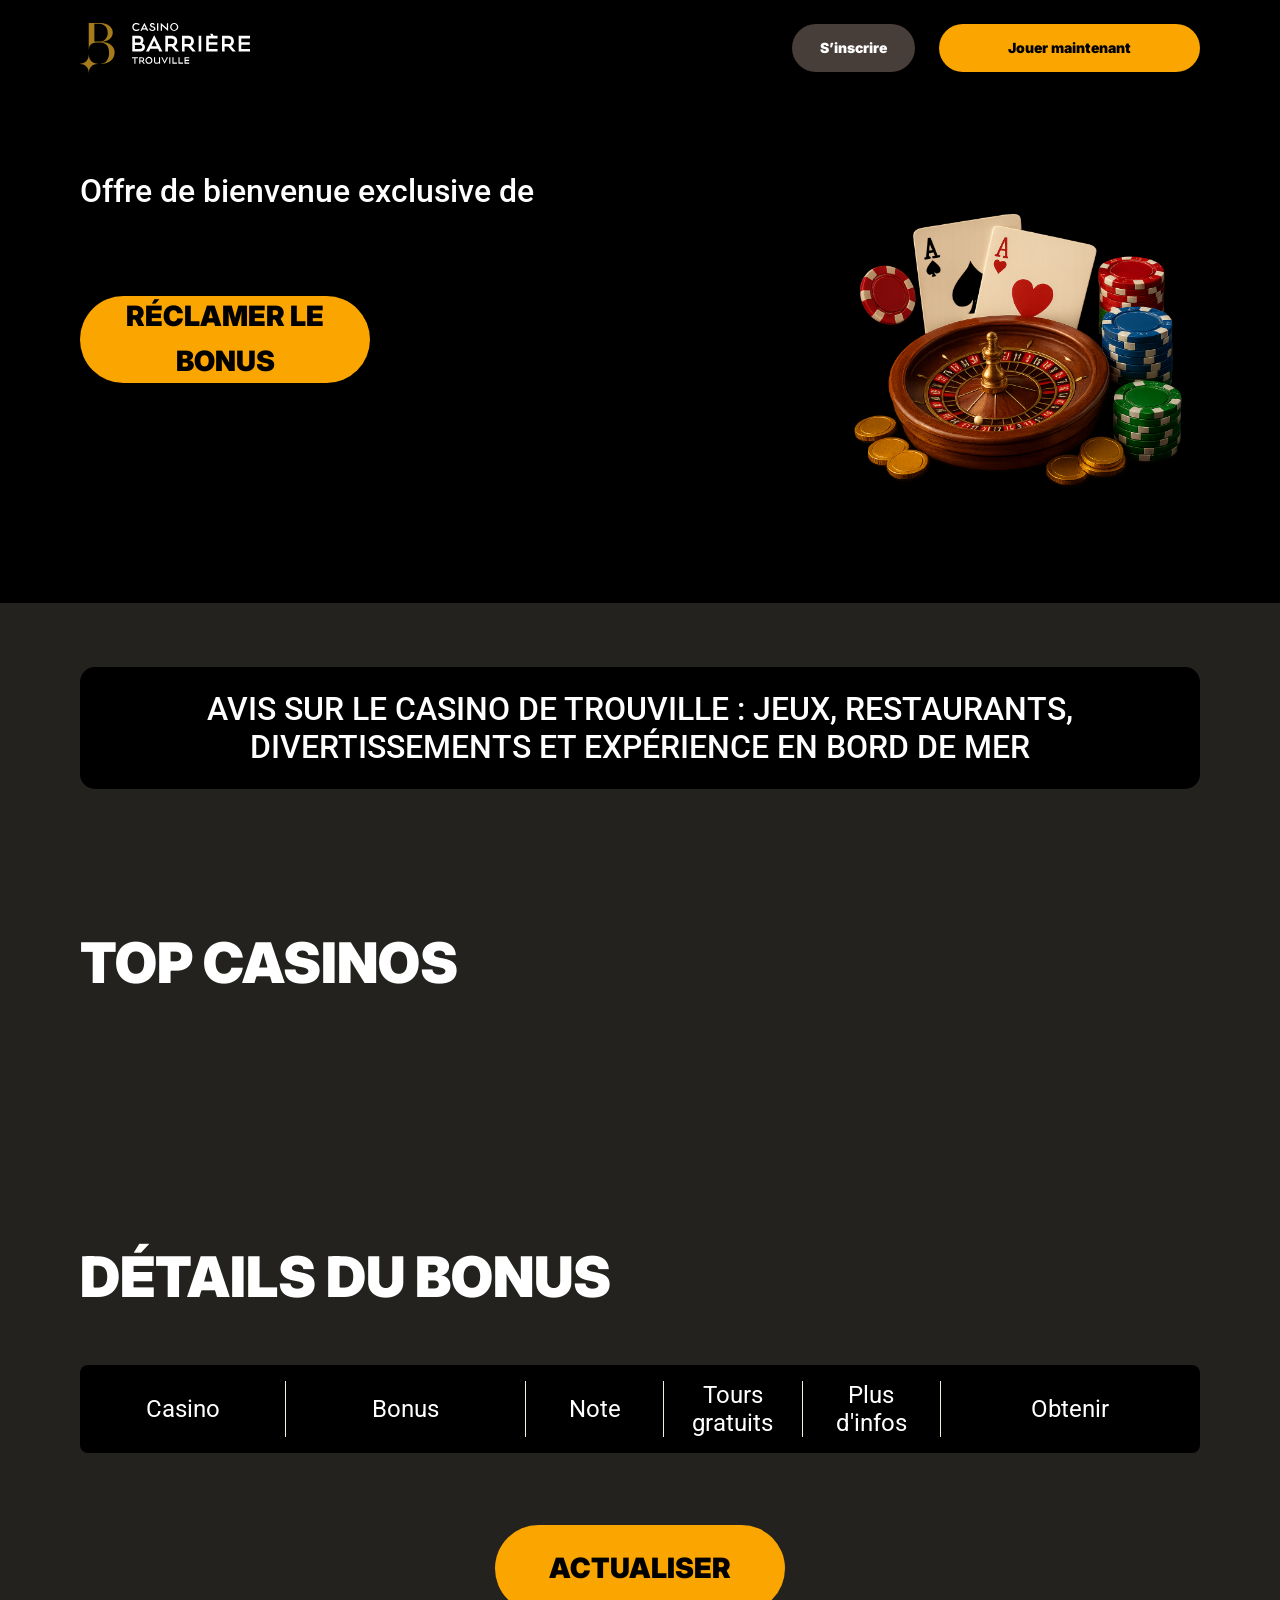
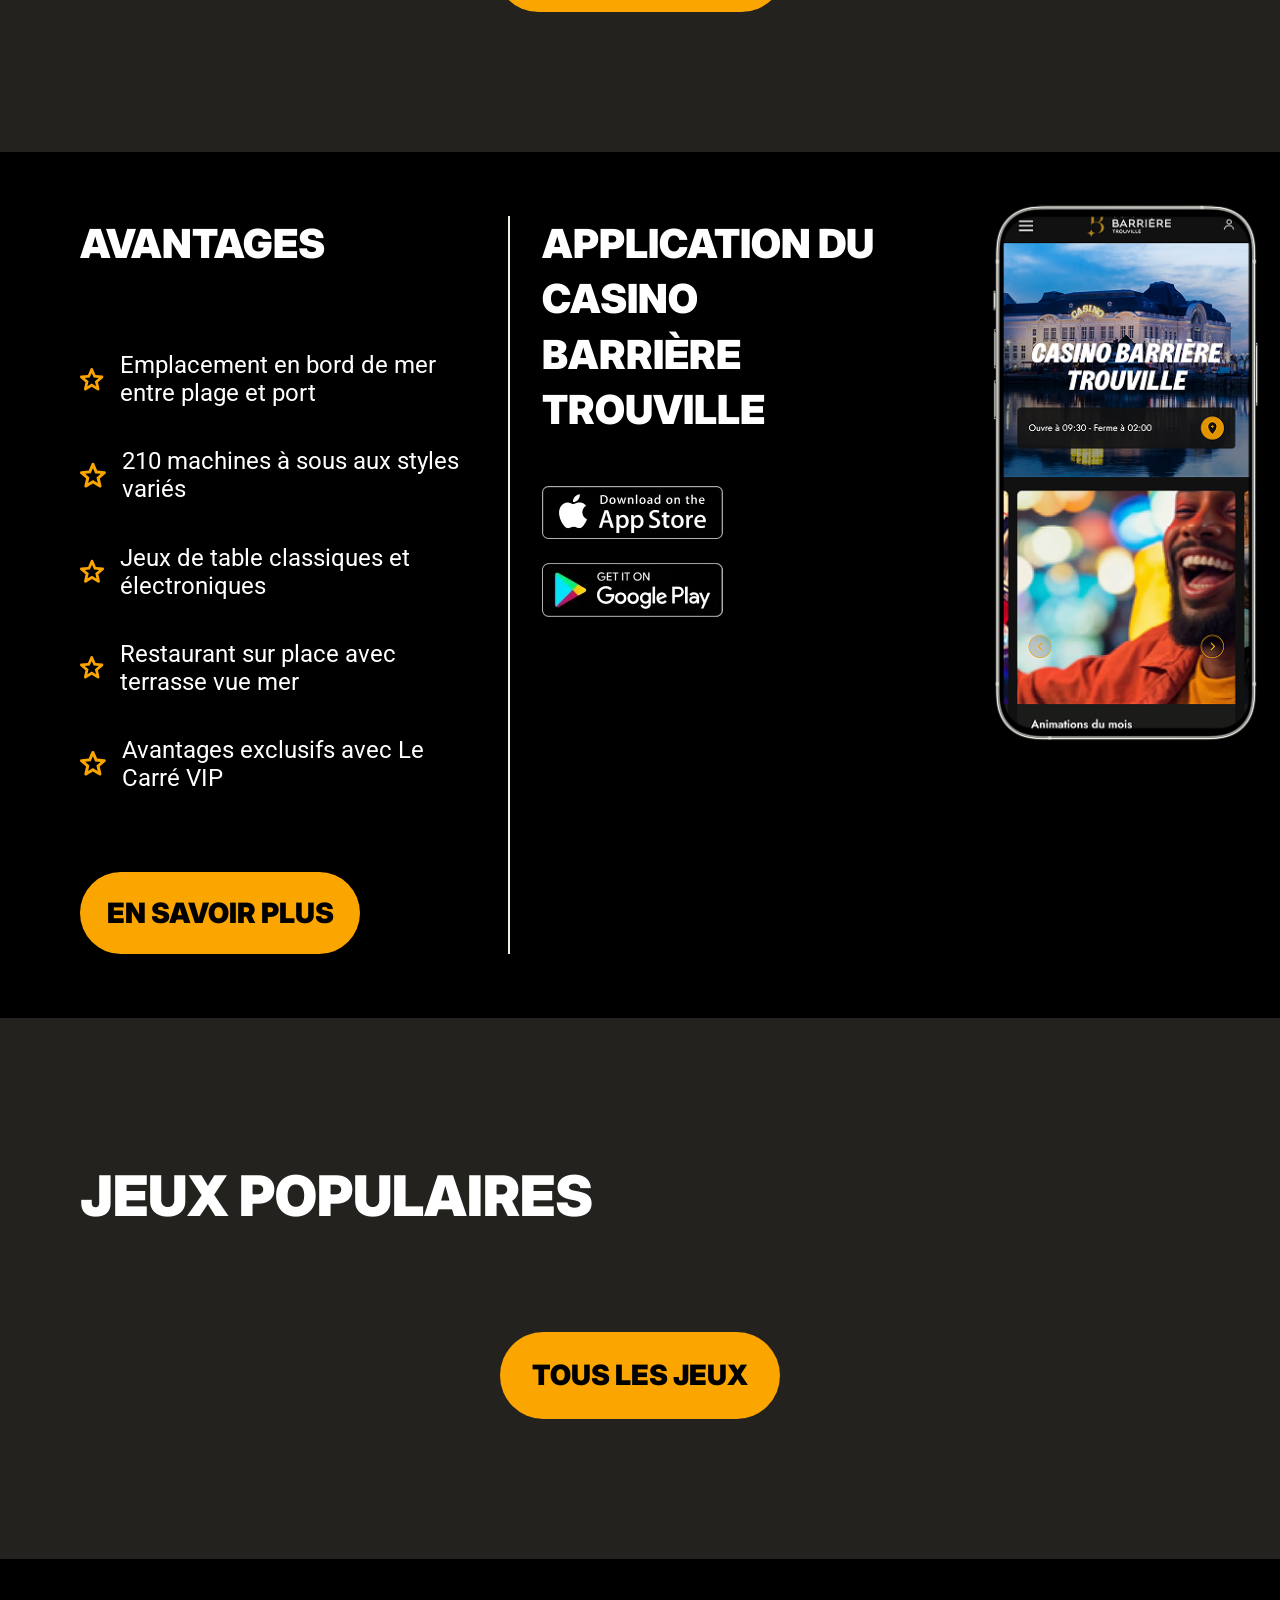
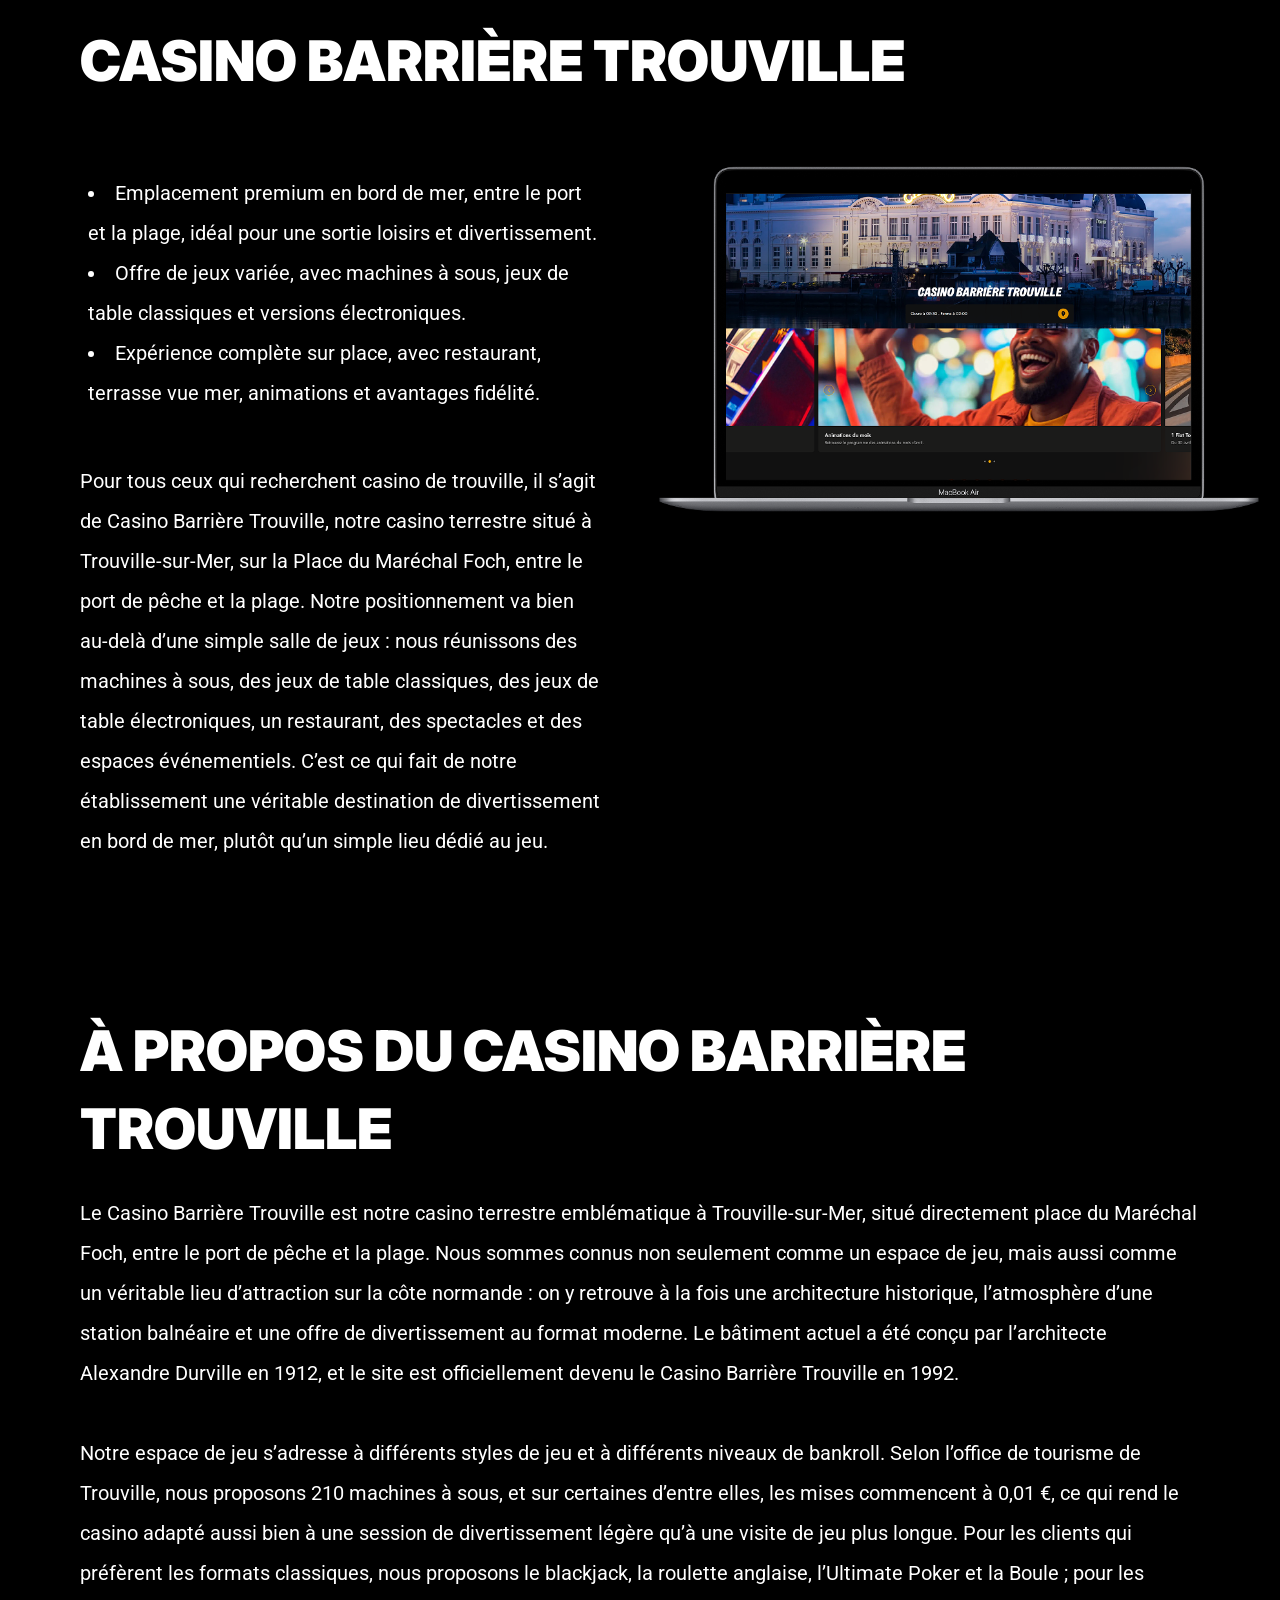
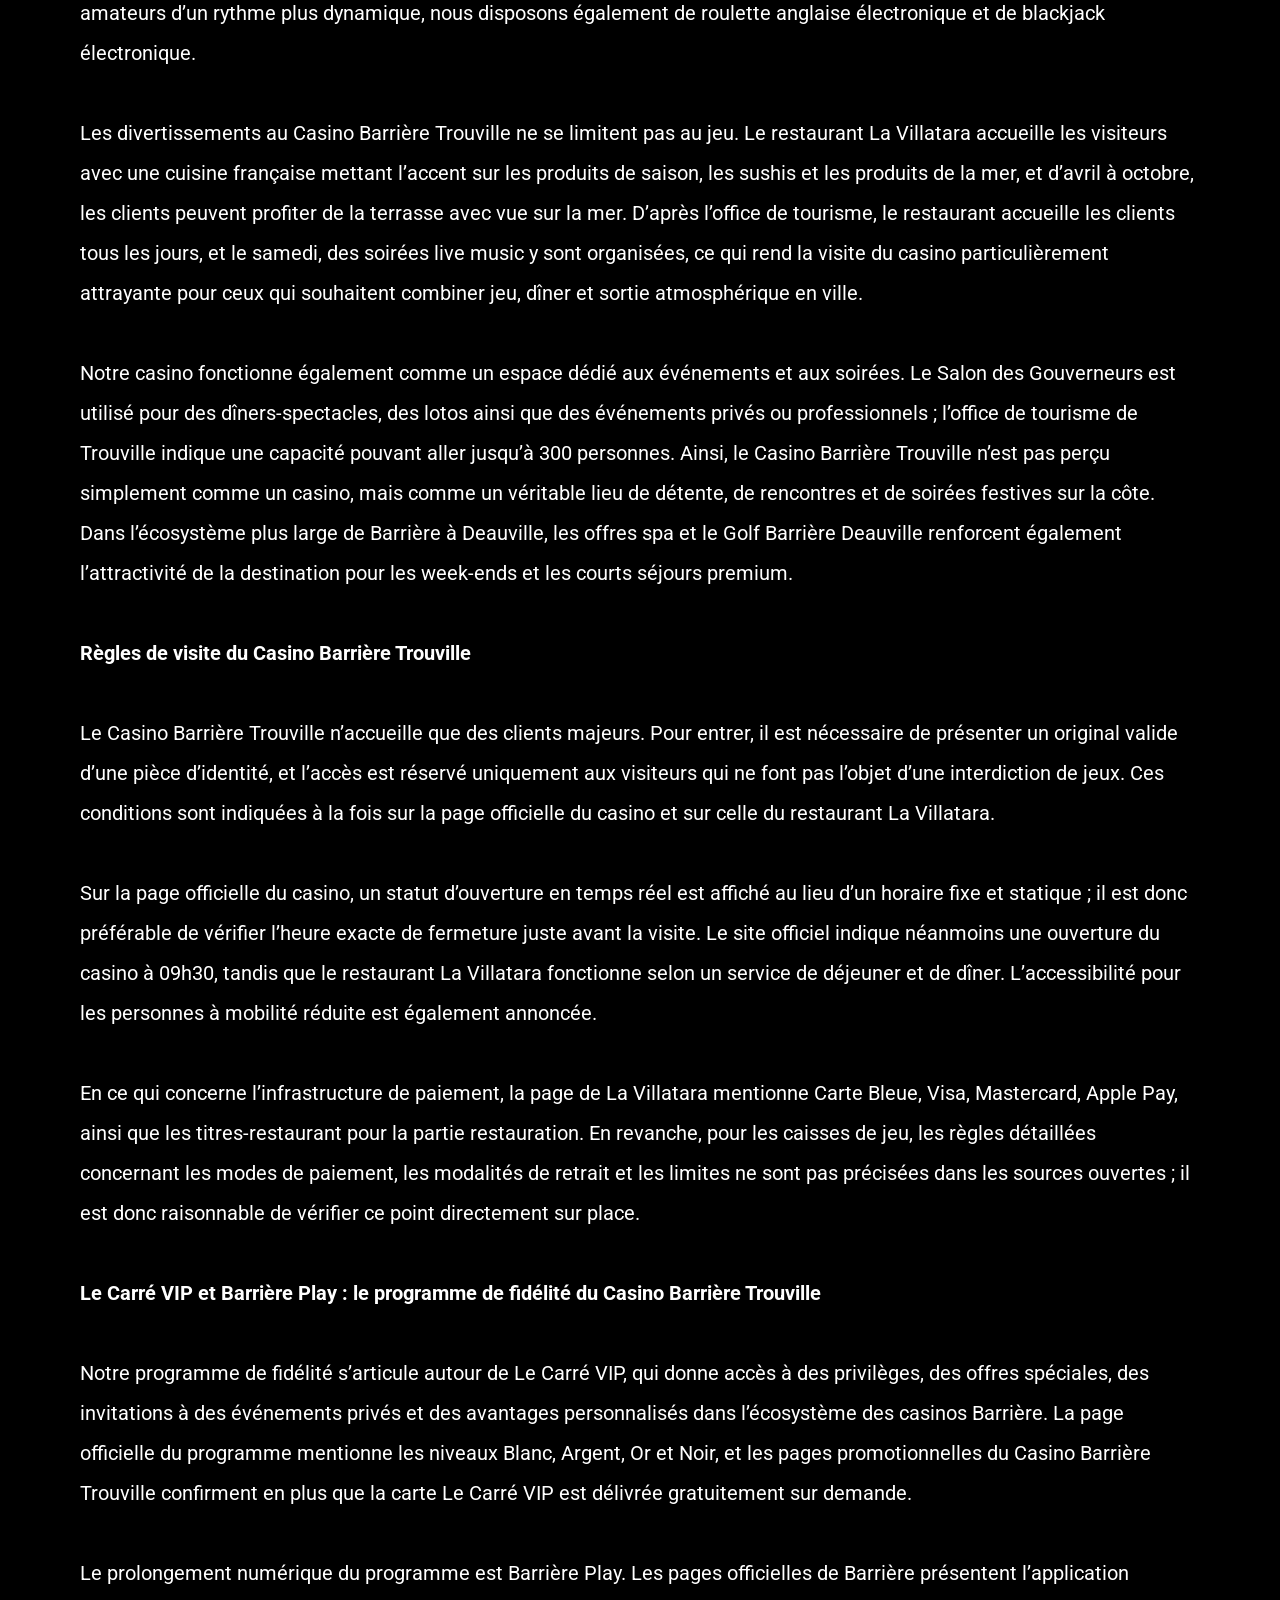
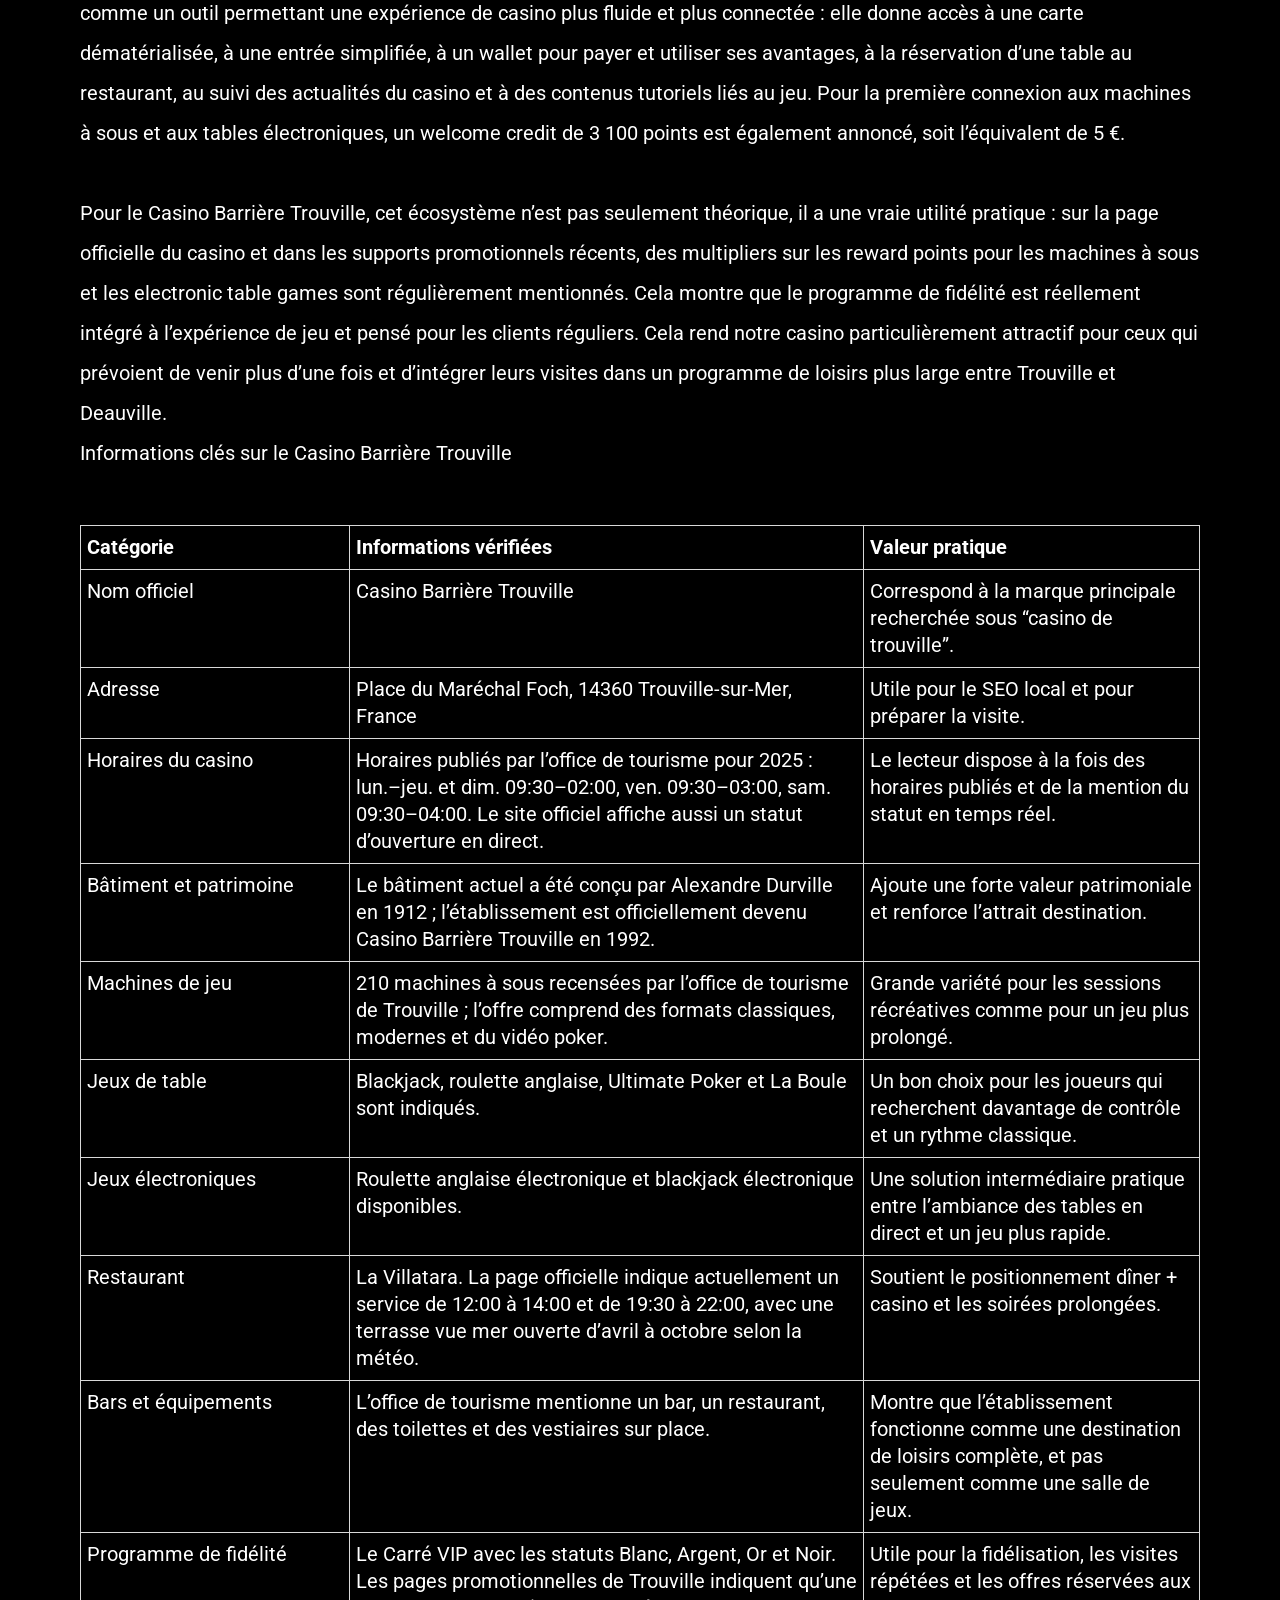
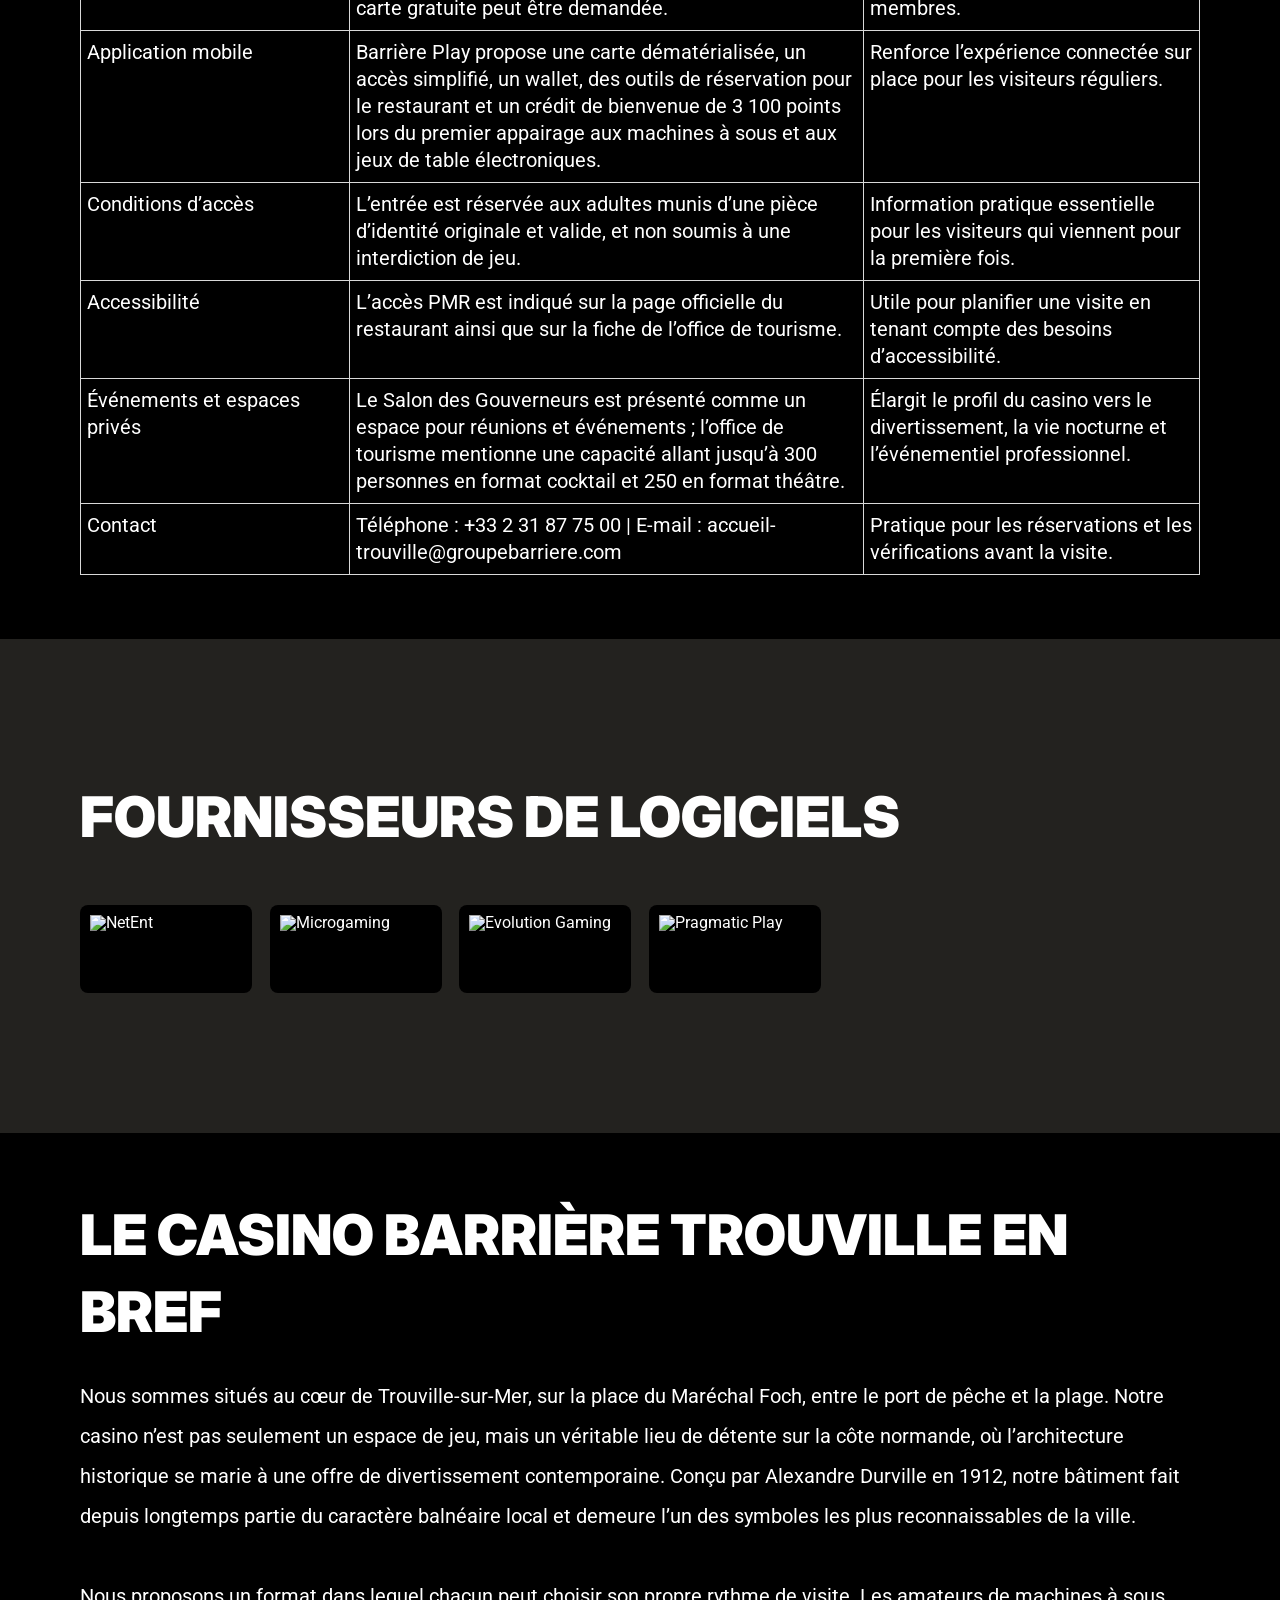
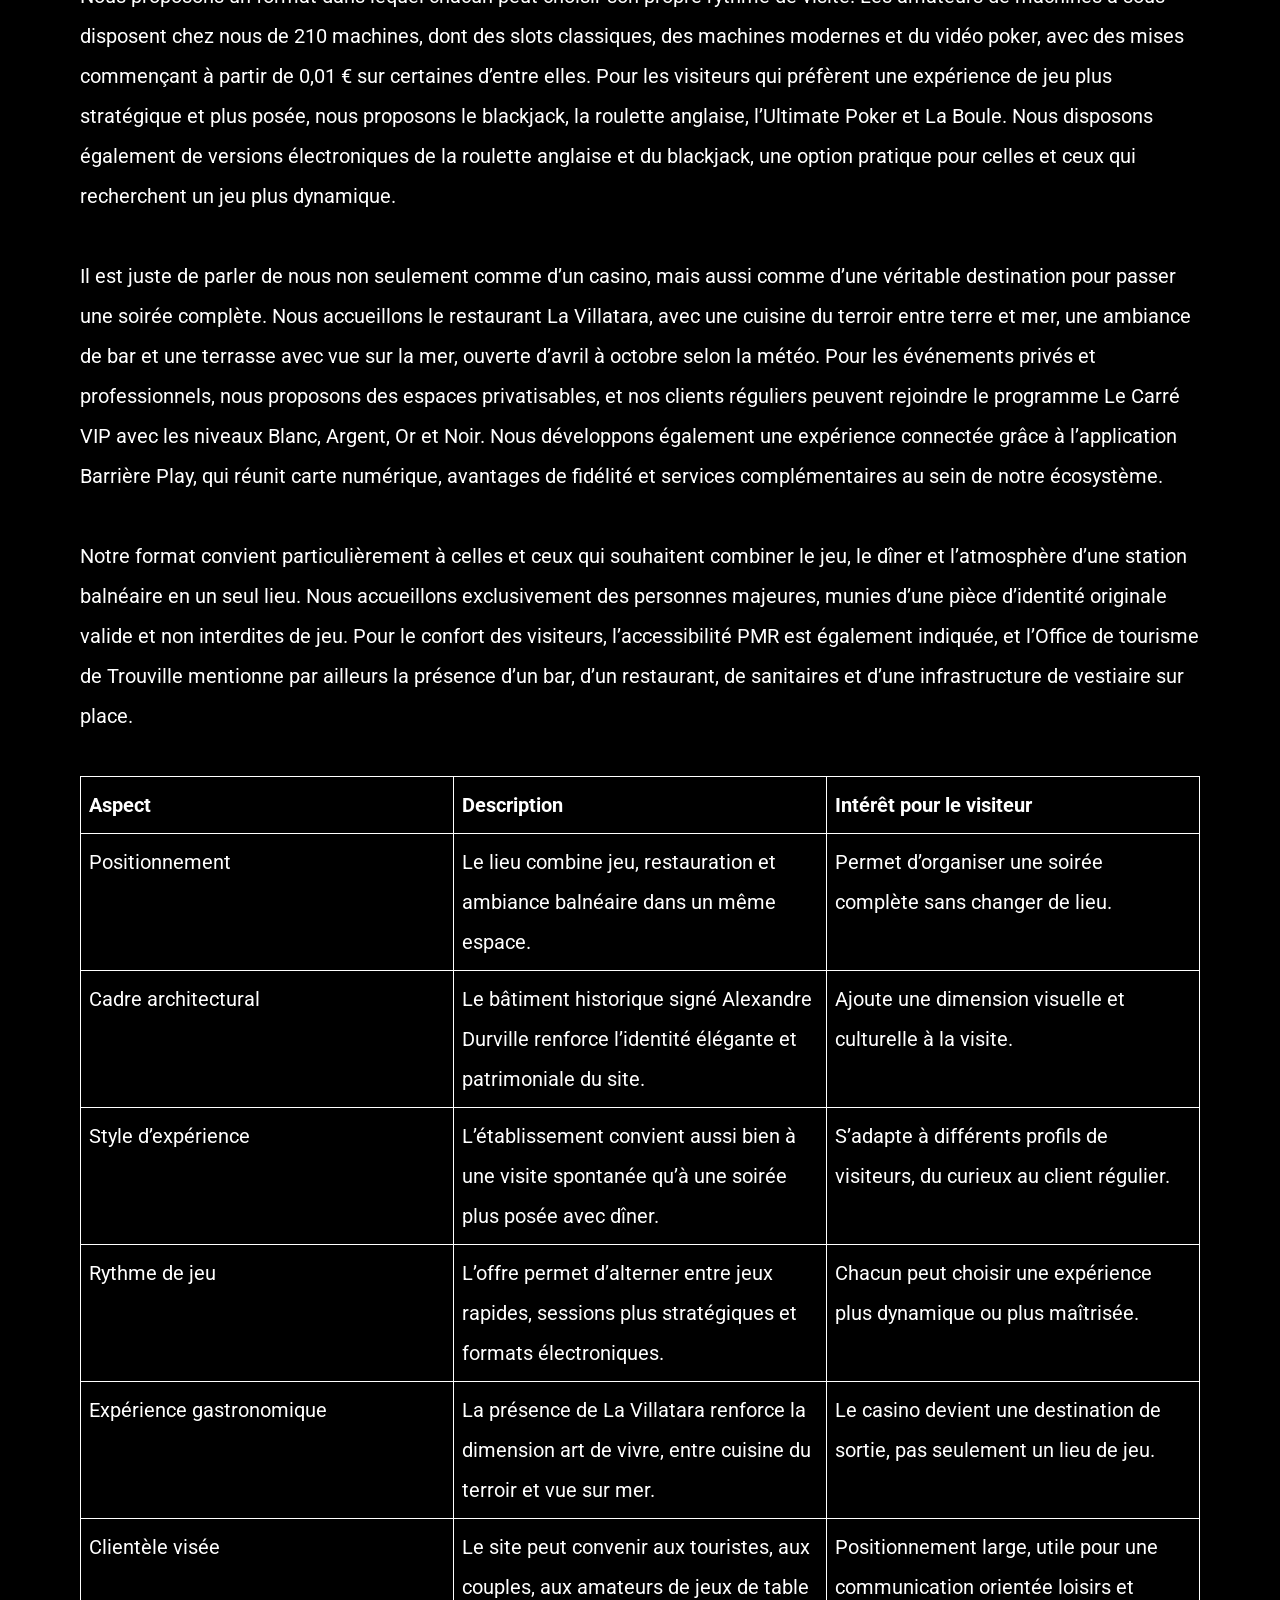
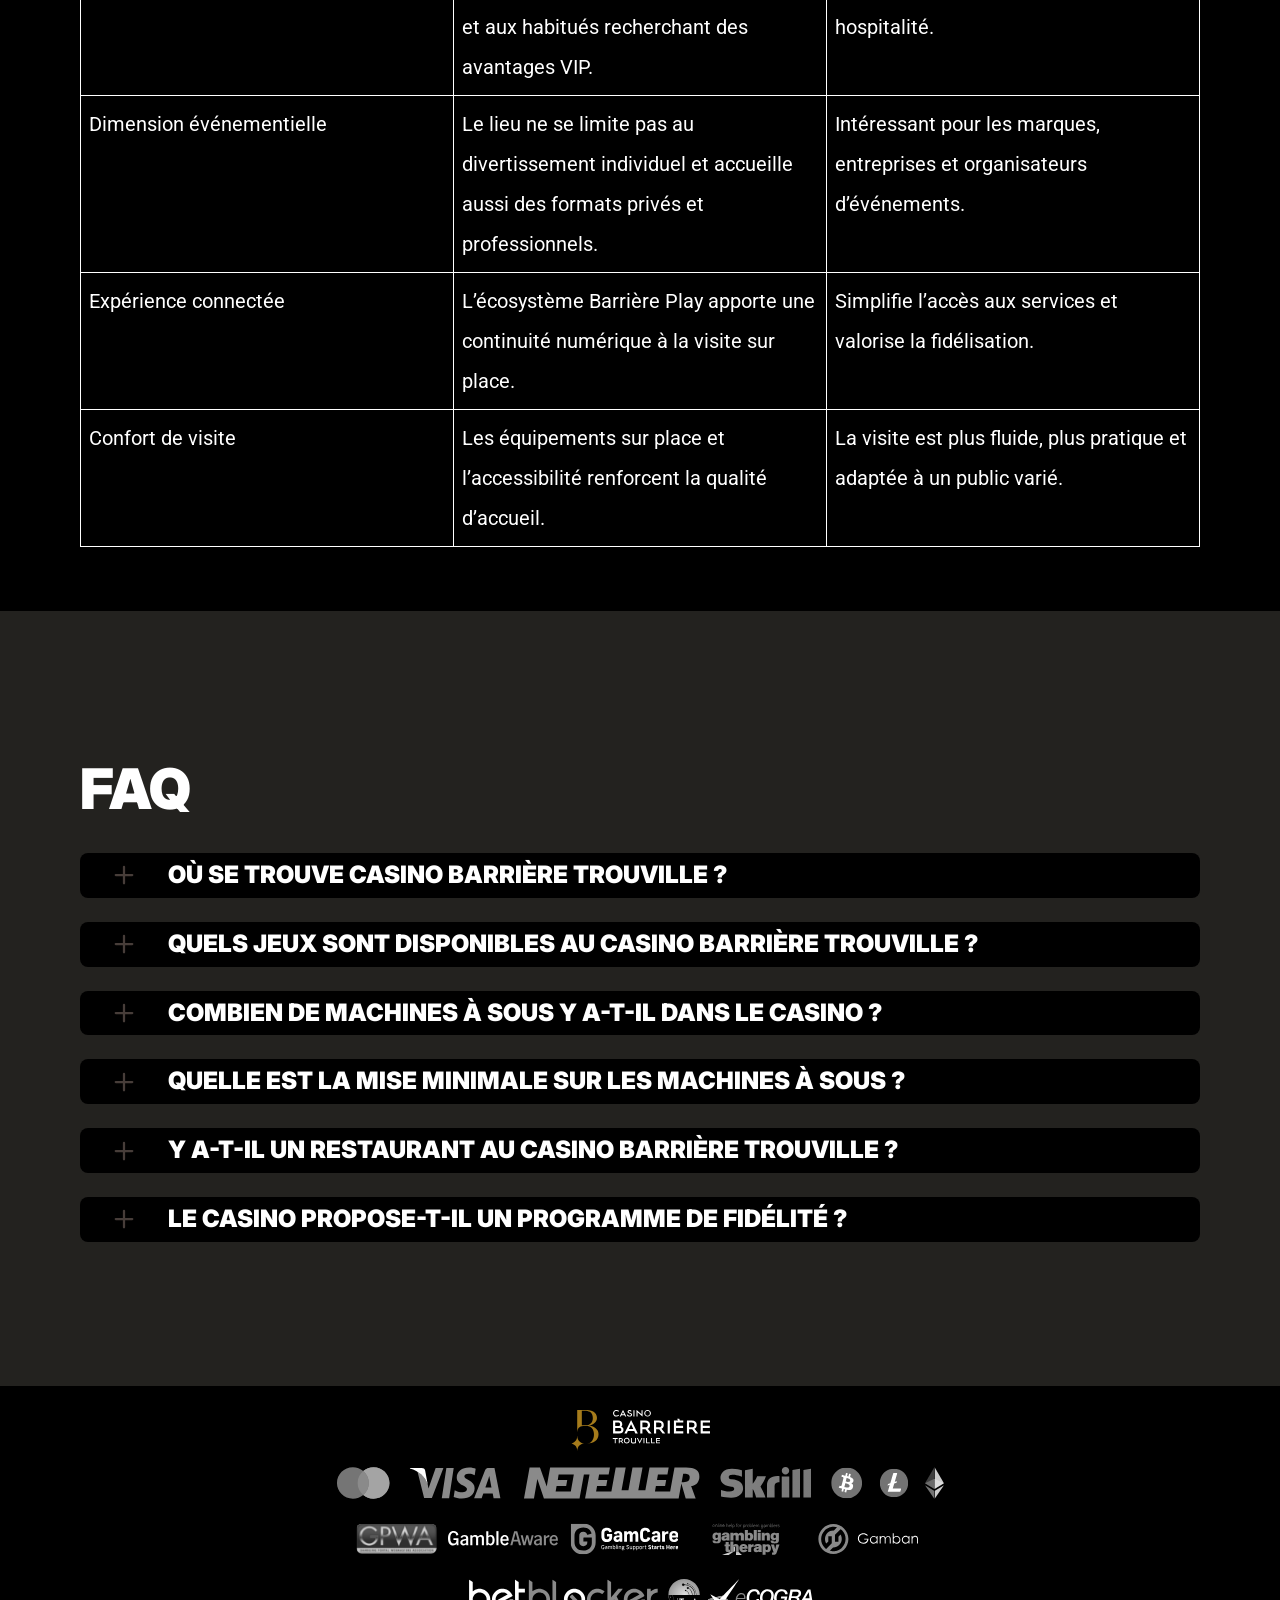
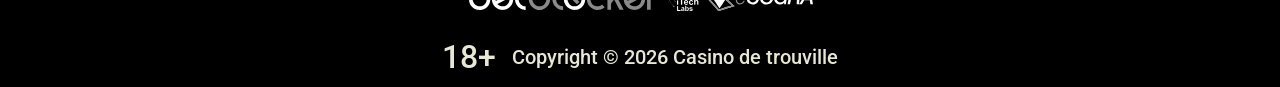
==== index.html @ f1dffeae "Site update" ====
<!DOCTYPE html>
<html lang="fr-FR">

<head>
    <meta charset="utf-8">

    <script src="./index.js"></script>

    <link rel="manifest" href="./manifest.json">

    <link rel="preconnect" href="https://fonts.googleapis.com" />
    <link rel="preconnect" href="https://fonts.gstatic.com" crossorigin />

    <!-- Google Fonts -->
    <link
            href="https://fonts.googleapis.com/css2?family=Inter:wght@300;400;500;600;700&display=swap"
            rel="stylesheet"
    />
    <!-- Google Fonts -->

    <!-- Google Fonts -->
    <link
            href="https://fonts.googleapis.com/css2?family=Roboto:wght@300;400;500;600;700&display=swap"
            rel="stylesheet"
    />

    <meta name="viewport" content="width=device-width, initial-scale=1, minimum-scale=1, maximum-scale=2">
    <link rel="preload" as="image" href="_assets/images/1776166028-logo1.svg" fetchpriority="high">
    <link rel="stylesheet" href="./normalize.css">
    <link rel="stylesheet" href="./index.css">
    <meta name="theme-color" content="">
    <title>Avis sur le Casino de Trouville : jeux, restauration, fidélité et informations pratiques pour les visiteurs</title>
    <meta name="description"
          content="Découvrez notre avis sur le Casino de Trouville avec des informations vérifiées sur les jeux, la restauration, le programme de fidélité, Barrière Play, les paiements et des conseils pratiques pour les visiteurs.">
    <link rel="canonical" href="https://casino-de-trouville.com">
    <meta property="og:title" content="Avis sur le Casino de Trouville : jeux, restauration, fidélité et informations pratiques pour les visiteurs">
    <meta property="og:description"
          content="Découvrez notre avis sur le Casino de Trouville avec des informations vérifiées sur les jeux, la restauration, le programme de fidélité, Barrière Play, les paiements et des conseils pratiques pour les visiteurs.">
    <meta property="og:url" content="https://casino-de-trouville.com">
    <meta property="og:site_name" content="Avis sur le Casino de Trouville : jeux, restauration, fidélité et informations pratiques pour les visiteurs">
    <meta property="og:locale" content="fr-FR">
    <meta property="og:image" content="_assets/images/1776166163-designer.webp">
    <meta property="og:image:width" content="1200">
    <meta property="og:image:height" content="630">
    <meta property="og:type" content="website">
    <meta name="twitter:card" content="summary_large_image">
    <meta name="twitter:site" content="casino-de-trouville.com">
    <meta name="twitter:title" content="Avis sur le Casino de Trouville : jeux, restauration, fidélité et informations pratiques pour les visiteurs">
    <meta name="twitter:description"
          content="Découvrez notre avis sur le Casino de Trouville avec des informations vérifiées sur les jeux, la restauration, le programme de fidélité, Barrière Play, les paiements et des conseils pratiques pour les visiteurs.">
    <meta name="twitter:image" content="_assets/images/1776166163-designer.webp">
    <meta name="twitter:image:width" content="1200">
    <meta name="twitter:image:height" content="630">
    <link rel="icon" href="_assets/images/1776166161-favicon.svg" type="image/x-icon" sizes="16x16">
    <meta name="language" content="fr-FR">

    <link rel="apple-touch-icon" href="_assets/images/1776165873-favicon.svg" sizes="96x96">
    <link rel="icon" href="_assets/images/1776165873-favicon.svg" type="image/webp" sizes="192x192">

    <link rel="preload" href="_assets/images/1776166358-main.svg" as="image" fetchpriority="high">

    <link rel="alternate" hreflang="x-default" href="https://casino-de-trouville.com" />
    <link rel="alternate" hreflang="fr" href="https://casino-de-trouville.com" />
</head>

<body>
<svg
        style="display: none"
        xmlns="http://www.w3.org/2000/svg"
        width="1em"
        height="1em"
        viewBox="0 0 256 256"
>
    <symbol id="minus-icon" viewBox="0 0 256 256">
        <path
                fill="#473d39"
                d="M228 128a12 12 0 0 1-12 12H40a12 12 0 0 1 0-24h176a12 12 0 0 1 12 12"
        />
    </symbol>
</svg>

<svg
        style="display: none"
        xmlns="http://www.w3.org/2000/svg"
        width="1em"
        height="1em"
        viewBox="0 0 32 32"
>
    <symbol id="globe-icon" viewBox="0 0 32 32">
        <path
                fill="#FAA500"
                d="M32.032 16c0-8.501-6.677-15.472-15.072-15.969-0.173-0.019-0.346-0.032-0.523-0.032-0.052 0-0.104 0.005-0.156 0.007-0.093-0.002-0.186-0.007-0.281-0.007-8.84 0-16.032 7.178-16.032 16.001s7.192 16.001 16.032 16.001c0.094 0 0.188-0.006 0.281-0.008 0.052 0.002 0.104 0.008 0.156 0.008 0.176 0 0.349-0.012 0.523-0.032 8.395-0.497 15.072-7.468 15.072-15.969zM29.049 21.151c-0.551-0.16-1.935-0.507-4.377-0.794 0.202-1.381 0.313-2.84 0.313-4.357 0-1.196-0.069-2.354-0.197-3.469 3.094-0.37 4.45-0.835 4.54-0.867l-0.372-1.050c0.695 1.659 1.080 3.478 1.080 5.386 0 1.818-0.352 3.555-0.987 5.151zM8.921 16c0-1.119 0.074-2.212 0.21-3.263 1.621 0.127 3.561 0.222 5.839 0.243v6.939c-2.219 0.021-4.114 0.111-5.709 0.234-0.22-1.319-0.34-2.715-0.34-4.154zM16.967 2.132c2.452 0.711 4.552 4.115 5.492 8.628-1.512 0.12-3.332 0.209-5.492 0.229v-8.857zM14.971 2.156v8.832c-2.136-0.021-3.965-0.109-5.502-0.226 0.96-4.457 3.076-7.836 5.502-8.606zM14.971 21.913l0 7.929c-2.263-0.718-4.256-3.705-5.293-7.719 1.492-0.11 3.253-0.189 5.292-0.21zM16.967 29.868l-0-7.955c2.061 0.020 3.814 0.102 5.288 0.217-1.019 4.067-3 7.076-5.288 7.738zM16.967 19.92l0-6.939c2.291-0.021 4.218-0.118 5.818-0.25 0.131 1.053 0.203 2.147 0.203 3.268 0 1.442-0.116 2.84-0.329 4.16-1.575-0.128-3.462-0.219-5.692-0.24zM28.588 9.81c-0.302 0.094-1.564 0.453-4.094 0.751-0.564-2.998-1.584-5.561-2.91-7.412 3.048 1.325 5.535 3.697 7.005 6.661zM11.213 2.831c-1.632 1.873-2.963 4.568-3.691 7.754-2.265-0.245-3.623-0.534-4.166-0.665 1.585-3.27 4.407-5.836 7.856-7.088zM2.614 11.787c0.385 0.104 1.841 0.467 4.549 0.766-0.155 1.107-0.24 2.26-0.24 3.447 0 1.509 0.136 2.96 0.383 4.334-2.325 0.251-3.755 0.552-4.396 0.706-0.607-1.566-0.944-3.264-0.944-5.041 0-1.467 0.228-2.883 0.649-4.213zM3.784 22.886c0.727-0.154 2.029-0.39 3.956-0.591 0.759 2.803 1.993 5.175 3.473 6.874-3.16-1.148-5.79-3.398-7.429-6.282v0zM21.583 28.849c1.195-1.665 2.14-3.907 2.728-6.525 1.982 0.227 3.226 0.494 3.853 0.652-1.5 2.596-3.808 4.669-6.581 5.873z">
        </path>
    </symbol>
</svg>

<svg width="32" height="31" viewBox="0 0 32 31" fill="none" xmlns="http://www.w3.org/2000/svg">
    <symbol id="star-icon" viewBox="0 0 32 31">
        <path d="M10.0431 24.5932L15.8898 21.0667L21.7365 24.6396L20.2052 17.9577L25.3559 13.5031L18.5811 12.8999L15.8898 6.58913L13.1985 12.8535L6.42371 13.4567L11.5744 17.9577L10.0431 24.5932ZM15.8898 25.4285L8.187 30.0687C7.84672 30.2853 7.49096 30.3781 7.11975 30.3471C6.74853 30.3162 6.42371 30.1925 6.1453 29.9759C5.86688 29.7594 5.65034 29.489 5.49566 29.1648C5.34099 28.8406 5.31005 28.4768 5.40286 28.0734L7.44456 19.3034L0.623417 13.4103C0.314068 13.1319 0.121034 12.8145 0.0443157 12.4581C-0.0324028 12.1017 -0.00951111 11.754 0.112991 11.415C0.235493 11.0759 0.421103 10.7975 0.669819 10.5797C0.918536 10.362 1.25882 10.2227 1.69067 10.1621L10.6927 9.37327L14.1729 1.11366C14.3276 0.742438 14.5676 0.464023 14.8931 0.278414C15.2185 0.0928044 15.5507 0 15.8898 0C16.2288 0 16.5611 0.0928044 16.8865 0.278414C17.2119 0.464023 17.452 0.742438 17.6067 1.11366L21.0869 9.37327L30.0889 10.1621C30.522 10.224 30.8623 10.3632 31.1098 10.5797C31.3572 10.7963 31.5428 11.0747 31.6666 11.415C31.7903 11.7553 31.8138 12.1036 31.7371 12.46C31.6604 12.8163 31.4667 13.1331 31.1562 13.4103L24.335 19.3034L26.3767 28.0734C26.4695 28.4756 26.4386 28.8394 26.2839 29.1648C26.1292 29.4902 25.9127 29.7606 25.6343 29.9759C25.3559 30.1912 25.0311 30.315 24.6598 30.3471C24.2886 30.3793 23.9329 30.2865 23.5926 30.0687L15.8898 25.4285Z" fill="#FAA500"/>
    </symbol>
</svg>

<svg
        xmlns="http://www.w3.org/2000/svg"
        width="1em"
        height="1em"
        viewBox="0 0 256 256"
>
    <symbol id="plus-icon" viewBox="0 0 256 256">
        <path
                fill="#473d39"
                d="M228 128a12 12 0 0 1-12 12h-76v76a12 12 0 0 1-24 0v-76H40a12 12 0 0 1 0-24h76V40a12 12 0 0 1 24 0v76h76a12 12 0 0 1 12 12"
        />
    </symbol>
</svg>

<svg
        width="33"
        height="32"
        viewBox="0 0 33 32"
        fill="none"
        xmlns="http://www.w3.org/2000/svg"
>
    <symbol id="play-icon" viewBox="0 0 33 32">
        <path
                d="M16.8334 0.0786133C7.9606 0.0786133 0.767578 7.20678 0.767578 15.9998C0.767578 24.7929 7.9606 31.921 16.8334 31.921C25.7061 31.921 32.8992 24.7929 32.8992 15.9998C32.8992 7.20678 25.7061 0.0786133 16.8334 0.0786133ZM22.3861 16.8438L14.3532 21.8192C14.1907 21.9197 14.0059 21.9703 13.821 21.9703C13.6536 21.9703 13.4859 21.929 13.3342 21.8454C13.015 21.67 12.8169 21.3372 12.8169 20.9752V11.0244C12.8169 10.6625 13.015 10.3296 13.3342 10.1543C13.6533 9.97788 14.0436 9.98857 14.3532 10.1805L22.3861 15.1559C22.6796 15.3381 22.858 15.6568 22.858 15.9998C22.858 16.3428 22.6796 16.6616 22.3861 16.8438Z"
                fill="#FAA500"
        />
    </symbol>
</svg>

<svg
        width="20"
        height="20"
        viewBox="0 0 20 20"
        fill="none"
        xmlns="http://www.w3.org/2000/svg"
>
    <symbol id="information-outline" viewBox="0 0 20 20">
        <path
                d="M9 7H11V5H9V7ZM10 18C5.59 18 2 14.41 2 10C2 5.59 5.59 2 10 2C14.41 2 18 5.59 18 10C18 14.41 14.41 18 10 18ZM10 0C8.68678 0 7.38642 0.258658 6.17317 0.761205C4.95991 1.26375 3.85752 2.00035 2.92893 2.92893C1.05357 4.8043 0 7.34784 0 10C0 12.6522 1.05357 15.1957 2.92893 17.0711C3.85752 17.9997 4.95991 18.7362 6.17317 19.2388C7.38642 19.7413 8.68678 20 10 20C12.6522 20 15.1957 18.9464 17.0711 17.0711C18.9464 15.1957 20 12.6522 20 10C20 8.68678 19.7413 7.38642 19.2388 6.17317C18.7362 4.95991 17.9997 3.85752 17.0711 2.92893C16.1425 2.00035 15.0401 1.26375 13.8268 0.761205C12.6136 0.258658 11.3132 0 10 0ZM9 15H11V9H9V15Z"
                fill="#ffffff"
        />
    </symbol>
</svg>

<div class="wrapper">
    <header class="header" id="top">
        <div class="headerBlock">
            <div class="headerLogoContainer"><a href="https://casino-de-trouville.com" aria-label="Main page"><img class="header__logo logo"
                                                                                                     src="_assets/images/1776166028-logo1.svg" alt="Casino de trouville" /></a></div>
            <ul class="nav__list">
                <li class="nav__item"><a class="nav__link" target="_blank" href="casino.html?id=example-offer-id"
                                         aria-label="S’inscrire" id="navSignUp"> S’inscrire </a></li>
                <li class="nav__item nav__itemLarge"><a class="nav__link nav__linkLarge" target="_blank"
                                                        href="casino.html?id=example-offer-id" aria-label="Jouer maintenant" id="navPlayNow"> Jouer maintenant </a>
                </li>
            </ul>
        </div>
    </header>
    <main class="main">
        <section class="heroContainer">
            <div class="hero">
                <div class="heroBlock block">
                    <div class="heroGroup">
                        <div class="heroTextGroup">
                            <p class="heroText heroTextDesktop">Offre de bienvenue exclusive de</p>
                            <p class="heroText heroTextMobile">Offre de bienvenue exclusive de</p>
                            <p class="heroText heroTextBonus" id="bonusText"></p>
                        </div><a target="_blank" class="heroLink" id="bonusLink" href="/" aria-label="Lancer la partie"><span
                            class="heroButton btn btn--large">Réclamer le bonus</span></a>
                    </div>
                </div>
            </div>
            <div class="heroUnder">
                <h1 class="heroText heroMainTitle">Avis sur le Casino de Trouville : jeux, restaurants, divertissements et expérience en bord de mer</h1>
            </div>
        </section>
        <div class="bonusesCircleContainer">
            <section class="topCasino">
                <div class="container">
                    <div class="topCasinoBlock block">
                        <h2 class="topCasinoTitle title"><span>Top casinos <span id="countryName"></span></span>
                        </h2>
                        <div class="topCasinoGroup" id="casinoCardContainer">
                            <!-- Casino cards will be dynamically inserted here --></div><button
                            class="topCasinoButton btn btn--large" id="showMoreButton"> Tous les casinos </button>
                    </div>
                </div>
            </section>
            <section class="bonusDetails" id="bonuses">
                <div class="container">
                    <div class="bonusDetailsBlock block">
                        <h2 class="bonusDetailsTitle title"><span>Détails du bonus</span></h2>
                        <div class="bonusDetailsGroup">
                            <div class="bonusTable">
                                <div class="bogradientContainer">
                                    <div class="bonusTableRow bonusTableHeader">
                                        <div class="bonusTableHead">
                                            <p class="bonusHeaderText bonusHeaderCasino">Casino</p>
                                        </div>
                                        <div class="bonusTableHead">
                                            <p class="bonusHeaderText bonusDetailsWelcome">Bonus</p>
                                        </div>
                                        <div class="bonusTableHead">
                                            <p class="bonusHeaderText">Note</p>
                                        </div>
                                        <div class="bonusTableHead">
                                            <p class="bonusHeaderText bonusHeaderTextSpins">Tours gratuits</p>
                                        </div>
                                        <div class="bonusTableHead">
                                            <p class="bonusHeaderText">Plus d'infos</p>
                                        </div>
                                        <div class="bonusTableHead">
                                            <p class="bonusHeaderText bonusClaimBonus">Obtenir</p>
                                        </div>
                                    </div>
                                </div><!-- Bonus rows will be dynamically inserted here -->
                                <div id="bonusTableRows"></div>
                            </div>
                        </div><button class="bonusDetailsButton btn btn--large" id="refreshButton"> Actualiser
                    </button>
                    </div>
                </div>
            </section>
        </div>
        <div class="advantagesCircleContainer">
            <section class="advantages">
                <div class="container">
                    <div class="advantagesBlock block">
                        <div class="advantagesDescription">
                            <h2 class="advantagesTitle title">Avantages</h2>
                            <ul class="advantagesList">
                                <li class="providersGroup"></li>
                                <li class="advantagesItem">
                                    <svg class="advantagesStar" width="30" height="29">
                                        <use href="#star-icon"></use>
                                    </svg>
                                    <p class="advantagesText">Emplacement en bord de mer entre plage et port</p>
                                </li>
                                <li class="advantagesItem">
                                    <svg class="advantagesStar" width="30" height="29">
                                        <use href="#star-icon"></use>
                                    </svg>
                                    <p class="advantagesText">210 machines à sous aux styles variés</p>
                                </li>
                                <li class="advantagesItem">
                                    <svg class="advantagesStar" width="30" height="29">
                                        <use href="#star-icon"></use>
                                    </svg>
                                    <p class="advantagesText">Jeux de table classiques et électroniques</p>
                                </li>
                                <li class="advantagesItem">
                                    <svg class="advantagesStar" width="30" height="29">
                                        <use href="#star-icon"></use>
                                    </svg>
                                    <p class="advantagesText">Restaurant sur place avec terrasse vue mer</p>
                                </li>
                                <li class="advantagesItem">
                                    <svg class="advantagesStar" width="30" height="29">
                                        <use href="#star-icon"></use>
                                    </svg>
                                    <p class="advantagesText">Avantages exclusifs avec Le Carré VIP</p>
                                </li>
                                <li class="providersGroup"></li>
                            </ul><a class="advantagesLink" id="advantagesLink" target="_blank" href="/" aria-label="En savoir plus"><span
                                class="advantagesButton btn btn--large">En savoir plus</span></a>
                        </div>
                        <div class="advantagesMobile">
                            <h2 class="advantagesTitle title advantagesAppTitle">Application du Casino Barrière Trouville</h2><img
                                class="advantagesMobilePhone" src="_assets/images/1776167068-mobile-3.svg" title="Casino de trouville Mobile"
                                alt="Casino Barrière Trouville" />
                            <div class="advantagesStoreGroup"><a href="/" id="appStoreLink" aria-label="Play game"
                                                                 target="_blank"><img class="advantagesStore" width="181" height="53"
                                                                                      src="./assets/images/advantages/app-store.webp" alt="iOs App " title="Casino Barrière Trouville"/></a><a
                                    href="/" id="googlePlayLink" aria-label="Play game" target="_blank"><img
                                    class="advantagesStore" width="181" height="54"
                                    src="./assets/images/advantages/google-play.webp" alt="android App Casino Barrière Trouville" title="Casino Barrière Trouville" /></a>
                            </div>
                        </div>
                    </div>
                </div>
            </section>
            <section class="games" id="games">
                <div class="container">
                    <div class="gamesBlock block">
                        <h2 class="gamesTitle title"><span>Jeux populaires</span></h2>
                        <div class="gamesGroup" id="gamesContainer"><!-- Games will be dynamically inserted here -->
                        </div><a target="_blank" class="gamesLink" id="allGamesLink" href="/" aria-label="Tous les jeux"><span
                            class="gamesButton btn btn--large">Tous les jeux</span></a>
                    </div>
                </div>
            </section>
        </div>
        <div class="historyCircleContainer">
            <section class="history">
                <div class="container">
                    <div class="historyBlock block">
                        <h2 class="historyTitle title">Casino Barrière Trouville</h2>
                        <div class="historyGroup">
                            <div class="historyColumn">
                                <div class="historyText">
                                    <p class="historyDescription"></p>
                                    <ul class="historyList">
                                        <li class="historyItem">Emplacement premium en bord de mer, entre le port et la plage, idéal pour une sortie loisirs et divertissement.</li>
                                        <li class="historyItem">Offre de jeux variée, avec machines à sous, jeux de table classiques et versions électroniques.</li>
                                        <li class="historyItem">Expérience complète sur place, avec restaurant, terrasse vue mer, animations et avantages fidélité.</li>
                                    </ul>
                                    <p class="historyDescription">Pour tous ceux qui recherchent casino de trouville, il s’agit de Casino Barrière Trouville, notre casino terrestre situé à Trouville-sur-Mer, sur la Place du Maréchal Foch, entre le port de pêche et la plage. Notre positionnement va bien au-delà d’une simple salle de jeux : nous réunissons des machines à sous, des jeux de table classiques, des jeux de table électroniques, un restaurant, des spectacles et des espaces événementiels. C’est ce qui fait de notre établissement une véritable destination de divertissement en bord de mer, plutôt qu’un simple lieu dédié au jeu.</p>
                                </div>
                            </div>
                            <div class="historyColumn"><img class="historyImage"
                                                            src="_assets/images/1776167856-dekstop-2.svg" alt="History" title="Casino de trouville Desktop"/></div>
                        </div>
                        <p class="historyDescription"></p>
                    </div>
                </div>
            </section>
        </div>
        <div class="historyCircleContainer">
            <section class="history">
                <div class="container">
                    <div class="historyBlock block">
                        <h2 class="historyTitle title">À propos du Casino Barrière Trouville</h2>
                        <div class="historyDescription"><p>Le Casino Barrière Trouville est notre casino terrestre emblématique à Trouville-sur-Mer, situé directement place du Maréchal Foch, entre le port de pêche et la plage. Nous sommes connus non seulement comme un espace de jeu, mais aussi comme un véritable lieu d’attraction sur la côte normande : on y retrouve à la fois une architecture historique, l’atmosphère d’une station balnéaire et une offre de divertissement au format moderne. Le bâtiment actuel a été conçu par l’architecte Alexandre Durville en 1912, et le site est officiellement devenu le Casino Barrière Trouville en 1992.</p> <br> <p>Notre espace de jeu s’adresse à différents styles de jeu et à différents niveaux de bankroll. Selon l’office de tourisme de Trouville, nous proposons 210 machines à sous, et sur certaines d’entre elles, les mises commencent à 0,01 €, ce qui rend le casino adapté aussi bien à une session de divertissement légère qu’à une visite de jeu plus longue. Pour les clients qui préfèrent les formats classiques, nous proposons le blackjack, la roulette anglaise, l’Ultimate Poker et la Boule ; pour les amateurs d’un rythme plus dynamique, nous disposons également de roulette anglaise électronique et de blackjack électronique.</p> <br> <p>Les divertissements au Casino Barrière Trouville ne se limitent pas au jeu. Le restaurant La Villatara accueille les visiteurs avec une cuisine française mettant l’accent sur les produits de saison, les sushis et les produits de la mer, et d’avril à octobre, les clients peuvent profiter de la terrasse avec vue sur la mer. D’après l’office de tourisme, le restaurant accueille les clients tous les jours, et le samedi, des soirées live music y sont organisées, ce qui rend la visite du casino particulièrement attrayante pour ceux qui souhaitent combiner jeu, dîner et sortie atmosphérique en ville.</p> <br> <p>Notre casino fonctionne également comme un espace dédié aux événements et aux soirées. Le Salon des Gouverneurs est utilisé pour des dîners-spectacles, des lotos ainsi que des événements privés ou professionnels ; l’office de tourisme de Trouville indique une capacité pouvant aller jusqu’à 300 personnes. Ainsi, le Casino Barrière Trouville n’est pas perçu simplement comme un casino, mais comme un véritable lieu de détente, de rencontres et de soirées festives sur la côte. Dans l’écosystème plus large de Barrière à Deauville, les offres spa et le Golf Barrière Deauville renforcent également l’attractivité de la destination pour les week-ends et les courts séjours premium.</p> <br> <h3><strong>Règles de visite du Casino Barrière Trouville</strong></h3> <br> <p>Le Casino Barrière Trouville n’accueille que des clients majeurs. Pour entrer, il est nécessaire de présenter un original valide d’une pièce d’identité, et l’accès est réservé uniquement aux visiteurs qui ne font pas l’objet d’une interdiction de jeux. Ces conditions sont indiquées à la fois sur la page officielle du casino et sur celle du restaurant La Villatara.</p> <br> <p>Sur la page officielle du casino, un statut d’ouverture en temps réel est affiché au lieu d’un horaire fixe et statique ; il est donc préférable de vérifier l’heure exacte de fermeture juste avant la visite. Le site officiel indique néanmoins une ouverture du casino à 09h30, tandis que le restaurant La Villatara fonctionne selon un service de déjeuner et de dîner. L’accessibilité pour les personnes à mobilité réduite est également annoncée.</p> <br> <p>En ce qui concerne l’infrastructure de paiement, la page de La Villatara mentionne Carte Bleue, Visa, Mastercard, Apple Pay, ainsi que les titres-restaurant pour la partie restauration. En revanche, pour les caisses de jeu, les règles détaillées concernant les modes de paiement, les modalités de retrait et les limites ne sont pas précisées dans les sources ouvertes ; il est donc raisonnable de vérifier ce point directement sur place.</p> <br>
 <h3><strong>Le Carré VIP et Barrière Play : le programme de fidélité du Casino Barrière Trouville</strong></h3>
 <br> <p>Notre programme de fidélité s’articule autour de Le Carré VIP, qui donne accès à des privilèges, des offres spéciales, des invitations à des événements privés et des avantages personnalisés dans l’écosystème des casinos Barrière. La page officielle du programme mentionne les niveaux Blanc, Argent, Or et Noir, et les pages promotionnelles du Casino Barrière Trouville confirment en plus que la carte Le Carré VIP est délivrée gratuitement sur demande.</p> <br> <p>Le prolongement numérique du programme est Barrière Play. Les pages officielles de Barrière présentent l’application comme un outil permettant une expérience de casino plus fluide et plus connectée : elle donne accès à une carte dématérialisée, à une entrée simplifiée, à un wallet pour payer et utiliser ses avantages, à la réservation d’une table au restaurant, au suivi des actualités du casino et à des contenus tutoriels liés au jeu. Pour la première connexion aux machines à sous et aux tables électroniques, un welcome credit de 3 100 points est également annoncé, soit l’équivalent de 5 €.</p> <br> <p>Pour le Casino Barrière Trouville, cet écosystème n’est pas seulement théorique, il a une vraie utilité pratique : sur la page officielle du casino et dans les supports promotionnels récents, des multipliers sur les reward points pour les machines à sous et les electronic table games sont régulièrement mentionnés. Cela montre que le programme de fidélité est réellement intégré à l’expérience de jeu et pensé pour les clients réguliers. Cela rend notre casino particulièrement attractif pour ceux qui prévoient de venir plus d’une fois et d’intégrer leurs visites dans un programme de loisirs plus large entre Trouville et Deauville.</p>
<h2 style="margin:0 0 12px 0;">Informations clés sur le Casino Barrière Trouville</h2>
<br>
<div style="width:100%; max-width:100%; overflow:hidden;">
  <table style="width:100%; max-width:100%; border-collapse:collapse; table-layout:fixed; line-height:1.35;">
    <thead>
      <tr>
        <th style="border:1px solid #d9d9d9; padding:8px 6px; text-align:left; width:24%; vertical-align:top; overflow-wrap:anywhere; word-break:break-word; hyphens:auto; white-space:normal;">Catégorie</th>
        <th style="border:1px solid #d9d9d9; padding:8px 6px; text-align:left;width:46%; vertical-align:top; overflow-wrap:anywhere; word-break:break-word; hyphens:auto; white-space:normal;">Informations vérifiées</th>
        <th style="border:1px solid #d9d9d9; padding:8px 6px; text-align:left; width:30%; vertical-align:top; overflow-wrap:anywhere; word-break:break-word; hyphens:auto; white-space:normal;">Valeur pratique</th>
      </tr>
    </thead>
    <tbody>
      <tr>
        <td style="border:1px solid #d9d9d9; padding:8px 6px; vertical-align:top; overflow-wrap:anywhere; word-break:break-word; hyphens:auto; white-space:normal;">Nom officiel</td>
        <td style="border:1px solid #d9d9d9; padding:8px 6px; vertical-align:top; overflow-wrap:anywhere; word-break:break-word; hyphens:auto; white-space:normal;">Casino Barrière Trouville</td>
        <td style="border:1px solid #d9d9d9; padding:8px 6px; vertical-align:top; overflow-wrap:anywhere; word-break:break-word; hyphens:auto; white-space:normal;">Correspond à la marque principale recherchée sous “casino de trouville”.</td>
      </tr>
      <tr>
        <td style="border:1px solid #d9d9d9; padding:8px 6px; vertical-align:top; overflow-wrap:anywhere; word-break:break-word; hyphens:auto; white-space:normal;">Adresse</td>
        <td style="border:1px solid #d9d9d9; padding:8px 6px; vertical-align:top; overflow-wrap:anywhere; word-break:break-word; hyphens:auto; white-space:normal;">Place du Maréchal Foch, 14360 Trouville-sur-Mer, France</td>
        <td style="border:1px solid #d9d9d9; padding:8px 6px; vertical-align:top; overflow-wrap:anywhere; word-break:break-word; hyphens:auto; white-space:normal;">Utile pour le SEO local et pour préparer la visite.</td>
      </tr>
      <tr>
        <td style="border:1px solid #d9d9d9; padding:8px 6px; vertical-align:top; overflow-wrap:anywhere; word-break:break-word; hyphens:auto; white-space:normal;">Horaires du casino</td>
        <td style="border:1px solid #d9d9d9; padding:8px 6px; vertical-align:top; overflow-wrap:anywhere; word-break:break-word; hyphens:auto; white-space:normal;">Horaires publiés par l’office de tourisme pour 2025 : lun.–jeu. et dim. 09:30–02:00, ven. 09:30–03:00, sam. 09:30–04:00. Le site officiel affiche aussi un statut d’ouverture en direct.</td>
        <td style="border:1px solid #d9d9d9; padding:8px 6px; vertical-align:top; overflow-wrap:anywhere; word-break:break-word; hyphens:auto; white-space:normal;">Le lecteur dispose à la fois des horaires publiés et de la mention du statut en temps réel.</td>
      </tr>
      <tr>
        <td style="border:1px solid #d9d9d9; padding:8px 6px; vertical-align:top; overflow-wrap:anywhere; word-break:break-word; hyphens:auto; white-space:normal;">Bâtiment et patrimoine</td>
        <td style="border:1px solid #d9d9d9; padding:8px 6px; vertical-align:top; overflow-wrap:anywhere; word-break:break-word; hyphens:auto; white-space:normal;">Le bâtiment actuel a été conçu par Alexandre Durville en 1912 ; l’établissement est officiellement devenu Casino Barrière Trouville en 1992.</td>
        <td style="border:1px solid #d9d9d9; padding:8px 6px; vertical-align:top; overflow-wrap:anywhere; word-break:break-word; hyphens:auto; white-space:normal;">Ajoute une forte valeur patrimoniale et renforce l’attrait destination.</td>
      </tr>
      <tr>
        <td style="border:1px solid #d9d9d9; padding:8px 6px; vertical-align:top; overflow-wrap:anywhere; word-break:break-word; hyphens:auto; white-space:normal;">Machines de jeu</td>
        <td style="border:1px solid #d9d9d9; padding:8px 6px; vertical-align:top; overflow-wrap:anywhere; word-break:break-word; hyphens:auto; white-space:normal;">210 machines à sous recensées par l’office de tourisme de Trouville ; l’offre comprend des formats classiques, modernes et du vidéo poker.</td>
        <td style="border:1px solid #d9d9d9; padding:8px 6px; vertical-align:top; overflow-wrap:anywhere; word-break:break-word; hyphens:auto; white-space:normal;">Grande variété pour les sessions récréatives comme pour un jeu plus prolongé.</td>
      </tr>
      <tr>
        <td style="border:1px solid #d9d9d9; padding:8px 6px; vertical-align:top; overflow-wrap:anywhere; word-break:break-word; hyphens:auto; white-space:normal;">Jeux de table</td>
        <td style="border:1px solid #d9d9d9; padding:8px 6px; vertical-align:top; overflow-wrap:anywhere; word-break:break-word; hyphens:auto; white-space:normal;">Blackjack, roulette anglaise, Ultimate Poker et La Boule sont indiqués.</td>
        <td style="border:1px solid #d9d9d9; padding:8px 6px; vertical-align:top; overflow-wrap:anywhere; word-break:break-word; hyphens:auto; white-space:normal;">Un bon choix pour les joueurs qui recherchent davantage de contrôle et un rythme classique.</td>
      </tr>
      <tr>
        <td style="border:1px solid #d9d9d9; padding:8px 6px; vertical-align:top; overflow-wrap:anywhere; word-break:break-word; hyphens:auto; white-space:normal;">Jeux électroniques</td>
        <td style="border:1px solid #d9d9d9; padding:8px 6px; vertical-align:top; overflow-wrap:anywhere; word-break:break-word; hyphens:auto; white-space:normal;">Roulette anglaise électronique et blackjack électronique disponibles.</td>
        <td style="border:1px solid #d9d9d9; padding:8px 6px; vertical-align:top; overflow-wrap:anywhere; word-break:break-word; hyphens:auto; white-space:normal;">Une solution intermédiaire pratique entre l’ambiance des tables en direct et un jeu plus rapide.</td>
      </tr>
      <tr>
        <td style="border:1px solid #d9d9d9; padding:8px 6px; vertical-align:top; overflow-wrap:anywhere; word-break:break-word; hyphens:auto; white-space:normal;">Restaurant</td>
        <td style="border:1px solid #d9d9d9; padding:8px 6px; vertical-align:top; overflow-wrap:anywhere; word-break:break-word; hyphens:auto; white-space:normal;">La Villatara. La page officielle indique actuellement un service de 12:00 à 14:00 et de 19:30 à 22:00, avec une terrasse vue mer ouverte d’avril à octobre selon la météo.</td>
        <td style="border:1px solid #d9d9d9; padding:8px 6px; vertical-align:top; overflow-wrap:anywhere; word-break:break-word; hyphens:auto; white-space:normal;">Soutient le positionnement dîner + casino et les soirées prolongées.</td>
      </tr>
      <tr>
        <td style="border:1px solid #d9d9d9; padding:8px 6px; vertical-align:top; overflow-wrap:anywhere; word-break:break-word; hyphens:auto; white-space:normal;">Bars et équipements</td>
        <td style="border:1px solid #d9d9d9; padding:8px 6px; vertical-align:top; overflow-wrap:anywhere; word-break:break-word; hyphens:auto; white-space:normal;">L’office de tourisme mentionne un bar, un restaurant, des toilettes et des vestiaires sur place.</td>
        <td style="border:1px solid #d9d9d9; padding:8px 6px; vertical-align:top; overflow-wrap:anywhere; word-break:break-word; hyphens:auto; white-space:normal;">Montre que l’établissement fonctionne comme une destination de loisirs complète, et pas seulement comme une salle de jeux.</td>
      </tr>
      <tr>
        <td style="border:1px solid #d9d9d9; padding:8px 6px; vertical-align:top; overflow-wrap:anywhere; word-break:break-word; hyphens:auto; white-space:normal;">Programme de fidélité</td>
        <td style="border:1px solid #d9d9d9; padding:8px 6px; vertical-align:top; overflow-wrap:anywhere; word-break:break-word; hyphens:auto; white-space:normal;">Le Carré VIP avec les statuts Blanc, Argent, Or et Noir. Les pages promotionnelles de Trouville indiquent qu’une carte gratuite peut être demandée.</td>
        <td style="border:1px solid #d9d9d9; padding:8px 6px; vertical-align:top; overflow-wrap:anywhere; word-break:break-word; hyphens:auto; white-space:normal;">Utile pour la fidélisation, les visites répétées et les offres réservées aux membres.</td>
      </tr>
      <tr>
        <td style="border:1px solid #d9d9d9; padding:8px 6px; vertical-align:top; overflow-wrap:anywhere; word-break:break-word; hyphens:auto; white-space:normal;">Application mobile</td>
        <td style="border:1px solid #d9d9d9; padding:8px 6px; vertical-align:top; overflow-wrap:anywhere; word-break:break-word; hyphens:auto; white-space:normal;">Barrière Play propose une carte dématérialisée, un accès simplifié, un wallet, des outils de réservation pour le restaurant et un crédit de bienvenue de 3 100 points lors du premier appairage aux machines à sous et aux jeux de table électroniques.</td>
        <td style="border:1px solid #d9d9d9; padding:8px 6px; vertical-align:top; overflow-wrap:anywhere; word-break:break-word; hyphens:auto; white-space:normal;">Renforce l’expérience connectée sur place pour les visiteurs réguliers.</td>
      </tr>
      <tr>
        <td style="border:1px solid #d9d9d9; padding:8px 6px; vertical-align:top; overflow-wrap:anywhere; word-break:break-word; hyphens:auto; white-space:normal;">Conditions d’accès</td>
        <td style="border:1px solid #d9d9d9; padding:8px 6px; vertical-align:top; overflow-wrap:anywhere; word-break:break-word; hyphens:auto; white-space:normal;">L’entrée est réservée aux adultes munis d’une pièce d’identité originale et valide, et non soumis à une interdiction de jeu.</td>
        <td style="border:1px solid #d9d9d9; padding:8px 6px; vertical-align:top; overflow-wrap:anywhere; word-break:break-word; hyphens:auto; white-space:normal;">Information pratique essentielle pour les visiteurs qui viennent pour la première fois.</td>
      </tr>
      <tr>
        <td style="border:1px solid #d9d9d9; padding:8px 6px; vertical-align:top; overflow-wrap:anywhere; word-break:break-word; hyphens:auto; white-space:normal;">Accessibilité</td>
        <td style="border:1px solid #d9d9d9; padding:8px 6px; vertical-align:top; overflow-wrap:anywhere; word-break:break-word; hyphens:auto; white-space:normal;">L’accès PMR est indiqué sur la page officielle du restaurant ainsi que sur la fiche de l’office de tourisme.</td>
        <td style="border:1px solid #d9d9d9; padding:8px 6px; vertical-align:top; overflow-wrap:anywhere; word-break:break-word; hyphens:auto; white-space:normal;">Utile pour planifier une visite en tenant compte des besoins d’accessibilité.</td>
      </tr>
      <tr>
        <td style="border:1px solid #d9d9d9; padding:8px 6px; vertical-align:top; overflow-wrap:anywhere; word-break:break-word; hyphens:auto; white-space:normal;">Événements et espaces privés</td>
        <td style="border:1px solid #d9d9d9; padding:8px 6px; vertical-align:top; overflow-wrap:anywhere; word-break:break-word; hyphens:auto; white-space:normal;">Le Salon des Gouverneurs est présenté comme un espace pour réunions et événements ; l’office de tourisme mentionne une capacité allant jusqu’à 300 personnes en format cocktail et 250 en format théâtre.</td>
        <td style="border:1px solid #d9d9d9; padding:8px 6px; vertical-align:top; overflow-wrap:anywhere; word-break:break-word; hyphens:auto; white-space:normal;">Élargit le profil du casino vers le divertissement, la vie nocturne et l’événementiel professionnel.</td>
      </tr>
      <tr>
        <td style="border:1px solid #d9d9d9; padding:8px 6px; vertical-align:top; overflow-wrap:anywhere; word-break:break-word; hyphens:auto; white-space:normal;">Contact</td>
        <td style="border:1px solid #d9d9d9; padding:8px 6px; vertical-align:top; overflow-wrap:anywhere; word-break:break-word; hyphens:auto; white-space:normal;">Téléphone : +33 2 31 87 75 00 | E-mail : accueil-trouville@groupebarriere.com</td>
        <td style="border:1px solid #d9d9d9; padding:8px 6px; vertical-align:top; overflow-wrap:anywhere; word-break:break-word; hyphens:auto; white-space:normal;">Pratique pour les réservations et les vérifications avant la visite.</td>
      </tr>
    </tbody>
  </table>
</div></div>
                    </div>
                </div>
            </section>
        </div>


        <section class="">
            <div class="container">
                <div class="sprovidersBlock block">
                    <h2 class="sprovidersTitle title"> Fournisseurs de logiciels </h2>
                    <div class="sprovidersGroup" id="providersContainer">
                        <!-- Provider images will be dynamically inserted here --></div>
                </div>
            </div>
        </section>

        <div class="historyCircleContainer">
            <section class="history">
                <div class="container">
                    <div class="historyBlock block">
                        <h2 class="historyTitle title">Le Casino Barrière Trouville en bref</h2>
                        <div class="historyDescription"><p>Nous sommes situés au cœur de Trouville-sur-Mer, sur la place du Maréchal Foch, entre le port de pêche et la plage. Notre casino n’est pas seulement un espace de jeu, mais un véritable lieu de détente sur la côte normande, où l’architecture historique se marie à une offre de divertissement contemporaine. Conçu par Alexandre Durville en 1912, notre bâtiment fait depuis longtemps partie du caractère balnéaire local et demeure l’un des symboles les plus reconnaissables de la ville.</p>

<br>

<p>Nous proposons un format dans lequel chacun peut choisir son propre rythme de visite. Les amateurs de machines à sous disposent chez nous de 210 machines, dont des slots classiques, des machines modernes et du vidéo poker, avec des mises commençant à partir de 0,01 € sur certaines d’entre elles. Pour les visiteurs qui préfèrent une expérience de jeu plus stratégique et plus posée, nous proposons le blackjack, la roulette anglaise, l’Ultimate Poker et La Boule. Nous disposons également de versions électroniques de la roulette anglaise et du blackjack, une option pratique pour celles et ceux qui recherchent un jeu plus dynamique.</p>

<br>

<p>Il est juste de parler de nous non seulement comme d’un casino, mais aussi comme d’une véritable destination pour passer une soirée complète. Nous accueillons le restaurant La Villatara, avec une cuisine du terroir entre terre et mer, une ambiance de bar et une terrasse avec vue sur la mer, ouverte d’avril à octobre selon la météo. Pour les événements privés et professionnels, nous proposons des espaces privatisables, et nos clients réguliers peuvent rejoindre le programme Le Carré VIP avec les niveaux Blanc, Argent, Or et Noir. Nous développons également une expérience connectée grâce à l’application Barrière Play, qui réunit carte numérique, avantages de fidélité et services complémentaires au sein de notre écosystème.</p>

<br>

<p>Notre format convient particulièrement à celles et ceux qui souhaitent combiner le jeu, le dîner et l’atmosphère d’une station balnéaire en un seul lieu. Nous accueillons exclusivement des personnes majeures, munies d’une pièce d’identité originale valide et non interdites de jeu. Pour le confort des visiteurs, l’accessibilité PMR est également indiquée, et l’Office de tourisme de Trouville mentionne par ailleurs la présence d’un bar, d’un restaurant, de sanitaires et d’une infrastructure de vestiaire sur place.</p>

<br>
<style>
  .casino-table-wrap {
    width: 100%;
    overflow: hidden;
  }

  .casino-table-scale {
    width: 100%;
    transform-origin: top left;
  }

  .casino-table {
    width: 100%;
    border-collapse: collapse;
    border: 1px solid #ffffff;
    color: #ffffff;
    table-layout: fixed;
  }

  .casino-table th,
  .casino-table td {
    border: 1px solid #ffffff;
    text-align: left;
    padding: 8px;
    vertical-align: top;
  }

  @media (max-width: 768px) {
    .casino-table-scale {
      transform: scale(0.85);
      width: 117.65%;
      margin-bottom: -120px;
    }
  }

  @media (max-width: 560px) {
    .casino-table-scale {
      transform: scale(0.72);
      width: 138.89%;
      margin-bottom: -220px;
    }

    .casino-table th,
    .casino-table td {
      padding: 6px;
      font-size: 13px;
    }
  }

  @media (max-width: 420px) {
    .casino-table-scale {
      transform: scale(0.60);
      width: 166.67%;
      margin-bottom: -320px;
    }

    .casino-table th,
    .casino-table td {
      padding: 5px;
      font-size: 12px;
    }
  }
</style>

<div class="casino-table-wrap">
  <div class="casino-table-scale">
    <table class="casino-table">
      <tr>
        <th>Aspect</th>
        <th>Description</th>
        <th>Intérêt pour le visiteur</th>
      </tr>
      <tr>
        <td>Positionnement</td>
        <td>Le lieu combine jeu, restauration et ambiance balnéaire dans un même espace.</td>
        <td>Permet d’organiser une soirée complète sans changer de lieu.</td>
      </tr>
      <tr>
        <td>Cadre architectural</td>
        <td>Le bâtiment historique signé Alexandre Durville renforce l’identité élégante et patrimoniale du site.</td>
        <td>Ajoute une dimension visuelle et culturelle à la visite.</td>
      </tr>
      <tr>
        <td>Style d’expérience</td>
        <td>L’établissement convient aussi bien à une visite spontanée qu’à une soirée plus posée avec dîner.</td>
        <td>S’adapte à différents profils de visiteurs, du curieux au client régulier.</td>
      </tr>
      <tr>
        <td>Rythme de jeu</td>
        <td>L’offre permet d’alterner entre jeux rapides, sessions plus stratégiques et formats électroniques.</td>
        <td>Chacun peut choisir une expérience plus dynamique ou plus maîtrisée.</td>
      </tr>
      <tr>
        <td>Expérience gastronomique</td>
        <td>La présence de La Villatara renforce la dimension art de vivre, entre cuisine du terroir et vue sur mer.</td>
        <td>Le casino devient une destination de sortie, pas seulement un lieu de jeu.</td>
      </tr>
      <tr>
        <td>Clientèle visée</td>
        <td>Le site peut convenir aux touristes, aux couples, aux amateurs de jeux de table et aux habitués recherchant des avantages VIP.</td>
        <td>Positionnement large, utile pour une communication orientée loisirs et hospitalité.</td>
      </tr>
      <tr>
        <td>Dimension événementielle</td>
        <td>Le lieu ne se limite pas au divertissement individuel et accueille aussi des formats privés et professionnels.</td>
        <td>Intéressant pour les marques, entreprises et organisateurs d’événements.</td>
      </tr>
      <tr>
        <td>Expérience connectée</td>
        <td>L’écosystème Barrière Play apporte une continuité numérique à la visite sur place.</td>
        <td>Simplifie l’accès aux services et valorise la fidélisation.</td>
      </tr>
      <tr>
        <td>Confort de visite</td>
        <td>Les équipements sur place et l’accessibilité renforcent la qualité d’accueil.</td>
        <td>La visite est plus fluide, plus pratique et adaptée à un public varié.</td>
      </tr>
    </table>
  </div>
</div>
</div>
                    </div>
                </div>
            </section>
        </div>

        <section class="faq">
            <div class="container">
                <div class="faqBlock block">
                    <h2 class="faqTitle title"><span>FAQ</span></h2>
                    <div class="faqGroup"><input class="faqInput" type="checkbox" id="o_se_trouve_casino_barrire_trouville_"/><label
                            class="faqLabel" for="o_se_trouve_casino_barrire_trouville_">

                        <svg class="faqIcon" width="24" height="24" aria-hidden="true">
                            <use class="plus" href="#plus-icon"></use>
                            <use class="minus" href="#minus-icon"></use>
                        </svg>

                        <span class="gradientContainer"> Où se trouve Casino Barrière Trouville ? </span></label>
                        <div class="faqContent">
                            <p>Notre casino est situé à Trouville-sur-Mer, sur la Place du Maréchal Foch, entre le port et la plage.</p>
                        </div>
                    </div>
                    <div class="faqGroup"><input class="faqInput" type="checkbox" id="quels_jeux_sont_disponibles_au_casino_barrire_trouville_"/><label
                            class="faqLabel" for="quels_jeux_sont_disponibles_au_casino_barrire_trouville_">

                        <svg class="faqIcon" width="24" height="24" aria-hidden="true">
                            <use class="plus" href="#plus-icon"></use>
                            <use class="minus" href="#minus-icon"></use>
                        </svg>

                        <span class="gradientContainer"> Quels jeux sont disponibles au Casino Barrière Trouville ? </span></label>
                        <div class="faqContent">
                            <p>Nous proposons des machines à sous, le blackjack, la roulette anglaise, l’Ultimate Poker, la Boule, ainsi que des versions électroniques de certains jeux de table.</p>
                        </div>
                    </div>
                    <div class="faqGroup"><input class="faqInput" type="checkbox" id="combien_de_machines__sous_y_atil_dans_le_casino_"/><label
                            class="faqLabel" for="combien_de_machines__sous_y_atil_dans_le_casino_">

                        <svg class="faqIcon" width="24" height="24" aria-hidden="true">
                            <use class="plus" href="#plus-icon"></use>
                            <use class="minus" href="#minus-icon"></use>
                        </svg>

                        <span class="gradientContainer"> Combien de machines à sous y a-t-il dans le casino ? </span></label>
                        <div class="faqContent">
                            <p>Notre casino dispose de 210 machines à sous.</p>
                        </div>
                    </div>
                    <div class="faqGroup"><input class="faqInput" type="checkbox" id="quelle_est_la_mise_minimale_sur_les_machines__sous_"/><label
                            class="faqLabel" for="quelle_est_la_mise_minimale_sur_les_machines__sous_">

                        <svg class="faqIcon" width="24" height="24" aria-hidden="true">
                            <use class="plus" href="#plus-icon"></use>
                            <use class="minus" href="#minus-icon"></use>
                        </svg>

                        <span class="gradientContainer"> Quelle est la mise minimale sur les machines à sous ? </span></label>
                        <div class="faqContent">
                            <p>Sur certaines machines, la mise minimale commence à 0,01 €.</p>
                        </div>
                    </div>
                    <div class="faqGroup"><input class="faqInput" type="checkbox" id="y_atil_un_restaurant_au_casino_barrire_trouville_"/><label
                            class="faqLabel" for="y_atil_un_restaurant_au_casino_barrire_trouville_">

                        <svg class="faqIcon" width="24" height="24" aria-hidden="true">
                            <use class="plus" href="#plus-icon"></use>
                            <use class="minus" href="#minus-icon"></use>
                        </svg>

                        <span class="gradientContainer"> Y a-t-il un restaurant au Casino Barrière Trouville ? </span></label>
                        <div class="faqContent">
                            <p>Oui, nous disposons du restaurant La Villatara, ainsi que d’une terrasse avec vue sur la mer, ouverte en saison selon la météo.</p>
                        </div>
                    </div>
                    <div class="faqGroup"><input class="faqInput" type="checkbox" id="le_casino_proposetil_un_programme_de_fidlit_"/><label
                            class="faqLabel" for="le_casino_proposetil_un_programme_de_fidlit_">

                        <svg class="faqIcon" width="24" height="24" aria-hidden="true">
                            <use class="plus" href="#plus-icon"></use>
                            <use class="minus" href="#minus-icon"></use>
                        </svg>

                        <span class="gradientContainer"> Le casino propose-t-il un programme de fidélité ? </span></label>
                        <div class="faqContent">
                            <p>Oui, nous proposons le programme Le Carré VIP avec plusieurs niveaux d’avantages pour nos visiteurs réguliers.</p>
                        </div>
                    </div>
                </div>
            </div>
        </section>

    </main>
</div>

<footer class="footer">
    <div class="footerContainer">
        <div class="footerTop">
            <div class="footerLogoContainer"><a href="https://casino-de-trouville.com" aria-label="Main page"><img class="footer__logo"
                                                                                                     src="_assets/images/1776166058-logo1.svg" alt="" width="140"
                                                                                                     height="48" /></a></div>
            <div class="footerPay">
                <div class="payBlock"><img class="payElementGrey"
                                           src="./assets/images/footer/payment/masterCard.svg" alt="MasterCard" /><img
                        class="payElementColor" src="./assets/images/footer/payment/masterCard--color.svg"
                        alt="MasterCard" title="MasterCard in Casino de trouville" /></div>
                <div class="payBlock"><img class="payElementGrey" src="./assets/images/footer/payment/visa.svg"
                                           alt="Visa" /><img class="payElementColor"
                                                             src="./assets/images/footer/payment/visa--color.svg" alt="Visa" title="Visa in Casino de trouville" /></div>
                <div class="payBlock"><img class="payElementGrey" src="./assets/images/footer/payment/neteller.svg"
                                           alt="Neteller" /><img class="payElementColor"
                                                                 src="./assets/images/footer/payment/neteller--color.svg" alt="Neteller" title="Neteller in Casino de trouville" /></div>
                <div class="payBlock"><img class="payElementGrey" src="./assets/images/footer/payment/skrill.svg"
                                           alt="Skrill" /><img class="payElementColor"
                                                               src="./assets/images/footer/payment/skrill--color.svg" alt="Skrill" title="Skrill in Casino de trouville" /></div>
                <div class="payBlock"><img class="payElementGrey" src="./assets/images/footer/payment/bitcoin.svg"
                                           alt="Bitcoin" /><img class="payElementColor"
                                                                src="./assets/images/footer/payment/bitcoin--color.svg" alt="Bitcoin" title="Bitcoin in Casino de trouville" /></div>
                <div class="payBlock"><img class="payElementGrey" src="./assets/images/footer/payment/litecoin.svg"
                                           alt="Litecoin" /><img class="payElementColor"
                                                                 src="./assets/images/footer/payment/litecoin--color.svg" alt="Litecoin" title="Litecoin in Casino de trouville" /></div>
                <div class="payBlock"><img class="payElementGrey" src="./assets/images/footer/payment/ethereum.svg"
                                           alt="Etherium" /><img class="payElementColor"
                                                                 src="./assets/images/footer/payment/ethereum--color.svg" alt="Etherium" title="Etherium in Casino de trouville" /></div>
            </div>
        </div>
        <div class="footerMiddle">
            <div class="footerOperator">
                <div class="operatorBlock"><img class="operatorElementGrey"
                                                src="./assets/images/footer/operator/gpwa.svg" alt="GPWA" /><img
                        class="operatorElementColor" src="./assets/images/footer/operator/gpwa--color.svg"
                        alt="GPWA" title="GPWA in Casino de trouville" /></div>
                <div class="operatorBlock"><img class="operatorElementGrey"
                                                src="./assets/images/footer/operator/gambleaware.svg" alt="Gamble Aware" /><img
                        class="operatorElementColor" src="./assets/images/footer/operator/gambleaware--color.svg"
                        alt="Gamble Aware" title="Gamble Aware in Casino de trouville" /></div>
                <div class="operatorBlock"><img class="operatorElementGrey"
                                                src="./assets/images/footer/operator/gamcare.svg" alt="Game care" /><img
                        class="operatorElementColor" src="./assets/images/footer/operator/gamcare--color.svg"
                        alt="Game care" title="Game care in Casino de trouville" /></div>
                <div class="operatorBlock"><img class="operatorElementGrey"
                                                src="./assets/images/footer/operator/gambling-therapy.svg" alt="Gambling Therapy" /><img
                        class="operatorElementColor"
                        src="./assets/images/footer/operator/gambling-therapy--color.svg" alt="Gambling Therapy" title="Gambling Therapy in Casino de trouville" />
                </div>
                <div class="operatorBlock"><img class="operatorElementGrey"
                                                src="./assets/images/footer/operator/gamban.svg" alt="Gamban" /><img
                        class="operatorElementColor" src="./assets/images/footer/operator/gamban--color.svg"
                        alt="Gamban" title="Gamban in Casino de trouville" /></div>
                <div class="operatorBlock"><img class="operatorElementGrey"
                                                src="./assets/images/footer/operator/betblocker.svg" alt="BetBlocker" /><img
                        class="operatorElementColor" src="./assets/images/footer/operator/betblocker--color.svg"
                        alt="BetBlocker" title="BetBlocker in Casino de trouville" /></div>
                <div class="operatorBlock"><img class="operatorElementGrey"
                                                src="./assets/images/footer/operator/itech_labs.svg" alt="ITech Labs" /><img
                        class="operatorElementColor" src="./assets/images/footer/operator/itech_labs--color.svg"
                        alt="ITech Labs" title="ITech Labs in Casino de trouville" /></div>
                <div class="operatorBlock"><img class="operatorElementGrey"
                                                src="./assets/images/footer/operator/ecogra.svg" alt="Ecogra" /><img
                        class="operatorElementColor" src="./assets/images/footer/operator/ecogra--color.svg"
                        alt="Ecogra" title="Ecogra in Casino de trouville" /></div>
            </div>
        </div>
        <div class="footerBottom">
            <div class="footerBottomGroup">
                <p class="footerBottomAge">18+</p>
                <p class="footerBottomCopyright">Copyright © <span class="js-current-year"></span> Casino de trouville </p>
            </div>
        </div>
    </div>
</footer>

<script>
    var playButtonName = "#play-icon";
    var informationOutlineName =
        "#information-outline";
    var topCasinoButtonText = "Activer le bonus";
    var welcomeBonusText = "Bonus de bienvenue";
    var bonusDetailsButtonText = "Obtenir le bonus";
    var playNowText = "Jouer maintenant";
    var maximumAmountText = "Montant maximum";
    var wagerText = "";
    var bonusCodeText = "Code promo";
    var depositText = "";
    var casinoName = "Casino de trouville";
</script>

</body>
</html>
---- index.css ----
.main,.wrapper{width:100%;display:flex;position:relative}.btn,.main,.wrapper{position:relative}.btn,.not-found-title,.subtitle,.title{font-family:var(--accent-font);font-weight:900}.btn,.nav__item,.subtitle,.title{font-weight:900}.operatorElementGrey,.payElementGrey{mix-blend-mode:screen}.btn,.heroTitle,.subtitle,.title{text-transform:uppercase}.casinoCard,.heroTitle,.nav__list{letter-spacing:0}.cardName,.casinoCard,.loader-body,.not-found-content{text-align:center}.bonusDetailsImage,.cardImage{filter:drop-shadow(0 .125rem .125rem rgb(0 0 0 / .75))}.btn:hover,.gameContainer:hover,.nav__item:hover{transform:scale(1.1)}.btn:hover,.faqLabel:hover,.gradientContainer:hover,.moreInfoLabel{cursor:pointer}*,::after,::before{padding:0;margin:0;border:0;box-sizing:border-box}.btn,.btn--large{border-radius:6.25rem;line-height:1.6;text-align:center;text-overflow:ellipsis;overflow:hidden}a{text-decoration:none}li,ol,ul{list-style:none}img{vertical-align:top}h1,h2,h3,h4,h5,h6{font-weight:inherit;font-size:inherit}body,html{height:100%;line-height:1;font-size:16px;color:var(--text);font-family:var(--base-font);--scroll-behavior:smooth !important;scroll-behavior:smooth!important}body.overflow{overflow:hidden}.wrapper{min-height:100%;flex-direction:column;overflow-x:hidden}.container{max-width:90rem;margin:0 auto}.main{flex:1 1 auto;flex-direction:column;background:var(--main-bg)}.block{margin:0 auto;max-width:70rem;padding:0}.block--not-found{max-width:100%;height:100dvh;margin:auto;display:flex;flex-direction:column;justify-content:center;gap:2rem;align-items:center;color:var(--text);background-color:var(--casino-cards)}.btn,.loader-body{justify-content:center;display:flex}.not-found-title{font-size:4rem;color:var(--welcome-bonus-text)}.btn,.btn a{color:var(--button-text)}.not-found-content{font-size:1.5rem;margin:.3125rem;color:var(--text)}.block--not-found button{margin-top:1.875rem}.btn{width:13.625rem;height:3.4375rem;-webkit-justify-content:center;align-items:center;-webkit-align-items:center;background:var(--yellow);font-size:1.25rem;transition:0.2s;box-shadow:inset 0 0 0 .125rem transparent,0 0 0 .125rem #fff0}.btn--large{width:17.5rem;height:5.4375rem;font-size:1.75rem;gap:6.25rem;box-shadow:inset 0 0 0 .1875rem #fff0,0 .125rem 0 0 #fff0;background:var(--yellow-button);color:var(--main-button-text)}.btn--medium{width:13rem;height:3.25rem;font-size:1.25rem;line-height:1.6}.content,.subtitle,.title{line-height:1.39;color:var(--text)}.btn--small{width:9.125rem}.title{font-size:3.5rem}.title span{color:var(--text)}.subtitle{font-size:2.5rem}.content{font-family:var(--base-font);font-size:1.25rem}.logo{width:100%;height:auto}.heroTitle,.nav__item{font-family:var(--accent-font)}.nav__select__container{cursor:pointer;scale:1!important;transform:scale(1)!important}.nav__select{background:var(--bg);color:var(--lang-select-color);text-transform:uppercase;cursor:pointer}:root{--accent-font:'Inter', sans-serif;--base-font:'Roboto', sans-serif;--welcome-bonus-font:'', sans-serif;--lang-select-color:#222829;--bg:#000000;--bg-light:#000000;--main-bg:#23221f;--text:#ffffff;--text-black:#ffffff;--table-head:#000000;--text-head:#ffffff;--hero-title-text:#222829;--yellow:#473d39;--yellow-button:#FAA500;--welcome-bonus-bg:#000000;--button-text:#ffffff;--main-button-text:#000000;--border-color:#efefdc;--casino-cards:#0d0d0d;--welcome-bonus-text:#FAA500;--bonus-border-head:#efefdc;--bonus-border:#000033;--pay-back:;--providers-back:#000000;--faq-label:#000000;--bg-footer:#000000;--copyright:#e7e7d5;--link-hover:#ffffff;--icon-color:;--top-games-hover-fg:#deeadf}.loader-body{width:100%;height:100vh;align-content:center;transition:0.5s;align-items:center;background-color:var(--casino-cards)}.header,.nav__item{justify-content:center;display:flex}.loader__img{width:7.5rem;height:7.5rem;transform:scale(1);animation:2s infinite pulse-black;border-radius:50%}@keyframes pulse-black{0%,100%{transform:scale(.8);box-shadow:0 0 0 1.25rem var(--yellow)}70%{transform:scale(1);box-shadow:0 0 0 .625rem #fff0}}.loader{width:6.25rem;height:6.25rem;border:.75rem solid var(--yellow-button);border-radius:50%;position:absolute;border-top-color:var(--yellow);transform:translate(-50%,-50%);top:50%;left:50%;-webkit-animation:1s linear infinite spin;-o-animation:1s linear infinite spin;animation:1s linear infinite spin}.loader-body.done{visibility:hidden;opacity:0}@keyframes spin{from{transform:translate(-50%,-50%) rotate(0)}to{transform:translate(-50%,-50%) rotate(360deg)}}.header{min-height:6rem;max-height:6rem;align-items:center;background:var(--bg);position:fixed;top:0;left:0;right:0;width:100%;z-index:3}.headerBlock{width:100%;height:100%;display:flex;gap:.625rem;align-items:center;justify-content:space-between;padding:1.5rem 10rem}.headerLogoContainer{height:100%;max-width:8.75rem;width:8.75rem;margin-left:0;display:flex}.headerLogoContainer a{margin:auto;width:100%}.header__logo{width:auto;top:calc(0% + 0rem);left:calc(0% + 0rem);max-height:calc(100% + 0%);height:calc(100% + 0%);position:relative}.nav__list{display:flex;gap:1.5rem}.nav__item{align-items:center;font-size:.875rem;line-height:1.7;transition:0.2s;border-radius:6.25rem;background:var(--yellow);box-sizing:content-box;color:var(--button-text);box-shadow:inset 0 0 0 .125rem transparent,0 .125rem 0 0 #fff0}.nav__itemLarge{background:var(--yellow-button);color:var(--main-button-text);box-shadow:inset 0 0 0 .125rem #fff0,0 .125rem 0 0 #fff0}.nav__item:hover{cursor:pointer}.nav__link{color:var(--button-text);padding:.75rem 1.75rem;display:flex;justify-content:center;align-items:center;width:100%;height:100%}.nav__linkLarge{color:var(--main-button-text);padding:.75rem 4.3125rem}@media (max-width:90rem){.headerBlock{max-width:70rem;margin:0 auto;padding:1.5rem 0}}@media (max-width:75rem){.block{padding:0 2.5rem}.headerBlock{padding:1.5rem 3rem 1.5rem 2.7rem}}@media (max-width:64rem){.headerBlock{padding:1.5rem 3rem 1.5rem 2.7rem}.headerLogoContainer{margin-left:0}}.footer{display:flex;flex-direction:column;align-items:center;justify-content:center;background:var(--bg-footer)}.footerContainer{max-width:90rem;margin:0 auto;width:100%}.footerTop{padding-top:1.625rem;padding-bottom:.5rem;width:100%;display:flex;justify-content:center;position:relative}.footerLogoContainer{position:absolute;top:.5rem;left:10rem}.footer__logo{width:8.75rem;height:auto}.footerPay{padding:0;display:flex;gap:1rem;flex-wrap:wrap;justify-content:center;max-width:100%}.payElementGrey{max-height:2rem;width:auto}.payElementColor{display:none;max-height:2rem;width:auto}.bonusDetailsInfo .bonusDetailBlockAdd,.heroTextMobile,.moreInfoInput,.operatorBlock:hover .operatorElementGrey,.payBlock:hover .payElementGrey,.topCasinoChipsLeftMobile{display:none}.faqInput:checked+.faqLabel+.faqContent,.heroTextDesktop,.operatorBlock:hover .operatorElementColor,.payBlock:hover .payElementColor{display:block}.footerMiddle,.footerOperator{display:flex;justify-content:center}.footerMiddle{padding-top:.5rem;padding-bottom:0;width:100%}.footerOperator{max-width:40.5rem;width:80%;padding:0;flex-wrap:wrap;gap:.5rem}.operatorElementColor,.operatorElementGrey{max-height:2rem;width:auto;margin-bottom:1rem}.operatorElementColor{display:none}.footerBottom{padding-top:.625rem;padding-bottom:.625rem}.footerBottomGroup{display:flex;justify-content:center;align-items:center;gap:1rem;font-weight:500}.footerBottomAge{font-size:2rem;line-height:1.1875;color:var(--copyright)}.footerBottomCopyright{font-size:1.25rem;line-height:2;color:var(--copyright)}@media (max-width:86.25rem){.footerTop{padding-top:1.5rem;padding-bottom:1rem;flex-direction:column;align-items:center;gap:1rem}.footerLogoContainer{position:static;display:block}.footer__logo{width:8.75rem;height:auto}}@media (max-width:64rem){.footerOperator{width:60%}.payElementColor,.payElementGrey{max-height:1.75rem}.operatorElementColor,.operatorElementGrey{max-height:1.5625rem}}@media (max-width:55rem){.footerOperator{width:70%}}@media (max-width:48rem){.not-found-title{font-size:4rem}.btn--large,.not-found-content{font-size:1.25rem}.btn--large{width:15rem;height:4.5rem;gap:.625rem;line-height:1.6;border-radius:6.25rem;background:var(--yellow-button)}.header{min-height:6rem;max-height:6rem}.headerBlock{padding:1.5rem 2.5rem 1.5rem 2.3rem}.headerLogoContainer{max-width:7.25rem;width:7.25rem}.header__logo{height:auto;top:calc(0% + 0rem);left:calc(0% + 0rem);max-width:calc(7.25rem + 0%);width:calc(7.25rem + 0%);position:relative}.nav__list{gap:.5rem}.nav__item{font-size:.625rem;border-radius:6.25rem}.nav__link{padding:.5rem 1.15625rem}.nav__linkLarge{padding:.5rem 1.75rem}.footer__logo{width:5.5rem;height:auto}}@media (max-width:36.25rem){.footerBottomGroup{gap:.625rem}.footerPay{gap:.4rem}.footerOperator{gap:.4rem;width:80%}.operatorElementColor,.operatorElementGrey,.payElementColor,.payElementGrey{max-height:1.375rem}.footerBottomAge{font-size:1.625rem}.footerBottomCopyright{font-size:1rem}}@media (max-width:36rem){.btn,.btn--large{border-radius:6.25rem}.subtitle,.title{font-weight:900;font-family:var(--accent-font);word-wrap:break-word}.btn--large{width:15rem;height:4.5rem;gap:.625rem;font-size:1.5rem;line-height:1.6;background:var(--yellow-button)}.btn--medium{font-size:1.125rem;line-height:1.6}.title{font-size:2rem}.subtitle{font-size:1.5rem}.footerMiddle{padding-top:0;padding-bottom:0}.footerOperator{max-width:26rem;width:100%}.footerBottomGroup,.footerPay{gap:.625rem}.payElementColor,.payElementGrey{max-height:1.375rem}.operatorElementColor,.operatorElementGrey{max-height:1.375rem;margin-bottom:.4rem}.footerBottomAge,.footerBottomCopyright{font-size:1.125rem;line-height:1.17;color:var(--copyright)}}@media (max-width:30rem){.footerBottomGroup{gap:.1875rem;font-weight:400}.payElementColor,.payElementGrey{max-height:1rem}.footerBottomAge,.footerBottomCopyright{font-size:.75rem}.footerBottomGroup,.footerPay{gap:.5rem}}.heroContainer{max-width:100%;width:100%;background:var(--welcome-bonus-bg);position:relative;z-index:0}.heroUnder{width:100%;display:flex;justify-content:center;align-items:center;padding:4rem 0;background:var(--main-bg) no-repeat center bottom/auto 100%}.heroMainTitle{max-width:70rem;width:70rem;border-radius:.9375rem;background:var(--welcome-bonus-bg);padding:1.4375rem 3.75rem;text-transform:uppercase;font-size:1.75rem;line-height:1.214;text-align:center;margin:0;color:var(--text)}.hero,.heroButton,.heroGroup{z-index:1;position:relative}.hero{max-width:90rem;width:100%;margin:0 auto;padding:8.53125rem 0 8.75rem;background:url(_assets/images/1776166345-main.svg) right calc(10.5rem + 0rem) top calc(8.5rem + 0rem) / auto calc(63% + 0%) no-repeat}.heroBlock{position:relative;width:100%;max-width:70rem;margin:0 auto}.heroGroup{width:100%;margin-bottom:5.03125rem;display:flex;flex-direction:column;gap:3rem}.heroTitle{max-width:22.75rem;font-size:4rem;font-weight:900;line-height:1.5625;color:var(--hero-title-text);text-shadow:0 .25rem .25rem rgb(0 0 0 / .25);font-family:var(--welcome-bonus-font)}.heroTextGroup{max-width:70%;margin-bottom:0}.heroText{font-size:2rem;line-height:1.1875;min-height:2.375rem;font-weight:500;color:var(--text)}.heroTextBonus{max-width:50%}.heroLink{display:block;width:18.125rem}.heroButton,.gamesButton,.advantagesButton,.bonusDetailsButton,.topCasinoButton{width:18.125rem;font-size:1.75rem}@media (max-width:85rem){.hero{padding:8.53125rem 0 8.75rem;background:url(_assets/images/1776166345-main.svg) right calc(1rem + 0rem) top calc(10rem + 0rem) / auto calc(55% + 0%) no-repeat}.heroTextBonus{max-width:65%}}@media (max-width:75rem){.heroMainTitle{max-width:52.0625rem}}@media (max-width:64rem){.hero{padding:8.53125rem 0 8.75rem;background:url(_assets/images/1776166345-main.svg) right calc(1rem + 0rem) top calc(10rem + 0rem) / auto calc(50% + 0%) no-repeat}.heroGroup{gap:2rem}.heroTextBonus{max-width:70%}.heroTitle{max-width:22.75rem;font-size:3rem}.heroText{font-size:1.5rem;min-height:1.7rem}}@media (max-width:58.125rem){.hero{padding:8.53125rem 0 8.75rem;background:url(_assets/images/1776166345-main.svg) right calc(1rem + 0rem) top calc(10rem + 0rem) / auto calc(45% + 0%) no-repeat}.heroTextBonus{max-width:64%}.heroMainTitle{max-width:34.1875rem}}@media (max-width:48rem){.heroTextBonus,.heroTextGroup{max-width:100%}.heroText,.heroTitle{font-family:var(--accent-font)}.hero{padding:24.09375rem 0 2.75rem;background:url(_assets/images/1776166345-main.svg) center top calc(10rem + 0rem) / auto calc(36% + 0%) no-repeat}.heroUnder{height:4rem}.heroBlock{text-align:center}.heroGroup{margin-bottom:0;gap:1.45rem;align-items:center}.heroTextGroup{margin-top:1.55rem}.heroTextDesktop{display:none}.heroTextMobile{display:block}.heroLink{margin-left:auto;margin-right:auto;width:16.375rem;position:relative;left:0}.heroButton,.gamesButton,.advantagesButton,.bonusDetailsButton,.topCasinoButton{font-size:1.5rem;width:16.375rem;height:4.8125rem}.heroTitle{max-width:22.75rem;font-size:3.5rem;display:none}.heroText{text-transform:uppercase;font-size:1.5rem;line-height:1.5;min-height:auto;color:var(--text)}.heroMainTitle{padding:1rem .8125rem;font-size:1.25rem;max-width:38.5rem}}.bonusDetailsTitle,.sprovidersTitle,.topCasinoGroup,.topCasinoTitle{margin-bottom:3rem}@media (max-width:43.75rem){.heroMainTitle{max-width:31rem}.heroUnder{padding:5.5rem 2.5rem}}@media (max-width:36rem){.heroBlock,.heroTextGroup{margin-left:0}.hero{background:url(_assets/images/1776166358-main.svg) center top calc(3.5rem + 2rem) / auto calc(50% + -2%) no-repeat}.heroBlock{padding-right:0;padding-left:0}.heroTitle{margin-left:2.5rem;margin-top:0}}@media (max-width:34.375rem){.hero{background:url(_assets/images/1776166358-main.svg) center top calc(5.5rem + 2rem) / auto calc(50% + -2%) no-repeat}.heroText{font-family:var(--accent-font);text-transform:uppercase;font-size:1.2rem}.heroUnder{height:4rem}.heroMainTitle{padding:.5rem;font-size:1rem}}@media (max-width:25.875rem){.hero{background:url(_assets/images/1776166358-main.svg) center top calc(4.2rem + 2rem) / auto calc(50% + -2%) no-repeat}.heroGroup{gap:2rem}.heroUnder{height:4rem}.heroTitle{margin-top:0;max-width:22.75rem;font-size:2.6rem;line-height:110%}.heroText{font-size:1.1rem;line-height:1.1;min-height:1.32rem}}@media (max-width:23.4375rem){.hero{padding:15rem 0 1rem;background:url(_assets/images/1776166358-main.svg) center top calc(2.5rem + 2rem) / auto calc(55% + -2%) no-repeat}.heroGroup{gap:1rem}.heroUnder{height:2rem;padding:2.5rem 1.5rem}.heroLink{margin-left:auto;margin-right:auto;width:12rem;position:relative;left:0}.heroTitle{margin-top:0;max-width:22.75rem;font-size:2.6rem;line-height:110%}.heroText{font-size:.8rem;line-height:1;min-height:1rem;margin-left:1rem;margin-right:1rem}.heroButton,.gamesButton,.advantagesButton,.bonusDetailsButton,.topCasinoButton{font-size:1rem;line-height:1;width:12rem!important;height:3rem;margin:0 auto}}.cardBonus,.cardName,.cardWelcome{max-width:100%}.topCasino{position:relative;z-index:0;background-image:none;color:var(--text)}.topCasinoChipsLeft{display:block;position:absolute;bottom:5rem;left:0;z-index:0}.topCasinoBlock{padding-top:4.5rem;position:relative;z-index:1}.topCasinoGroup{max-width:100%;display:flex;flex-wrap:wrap;gap:1.6625rem;justify-content:flex-start;align-items:stretch}.cardBonus,.cardWelcome{margin:auto;font-family:var(--base-font)}.sgradientContainer,.tcgradientContainer{position:relative;display:flex;flex-wrap:wrap;justify-content:flex-start;align-items:stretch;padding:0;background:0 0}.bonusTableRowContainer::before,.gggradientContainer::before,.pygradientContainer::before,.sgradientContainer::before,.tcgradientContainer::before{content:"";position:absolute;top:-.125rem;left:-.125rem;right:-.125rem;bottom:-.125rem;background:0 0;z-index:-1;border-radius:.5rem}.casinoCard{width:16.25rem;height:auto;padding:2rem 1.5rem;display:flex;flex-direction:column;align-items:center;justify-content:center;gap:1rem;background:var(--casino-cards);border-radius:.5rem;text-transform:capitalize;word-wrap:break-word;font-family:var(--base-font);font-size:1.25rem;line-height:1.2}.cardButton,.cardButton span{width:12.625rem}.cardBonusText{font-family:var(--base-font);display:flex;flex-direction:column;gap:1rem;justify-content:center;align-items:center}.cardWelcome{color:var(--welcome-bonus-text);font-size:1.5rem;line-height:1.17}.cardBonus{font-size:1.25rem;line-height:1.15}.cardImage{margin-top:0;justify-self:flex-start}.cardName{font-family:var(--base-font);font-weight:500;font-size:1.25rem;line-height:1.2}.gamePlayText,.gameTitle{font-family:var(--base-font);font-weight:500}.cardButton{margin-top:auto;margin-bottom:0;justify-self:flex-end;display:flex;justify-content:center;height:3.5rem}.topCasinoButton{width:17.5rem;margin:0 auto}@media (max-width:75rem){.topCasinoGroup{justify-content:center}}@media (max-width:64.375rem){.topCasino{background-image:none}.topCasinoGroup{max-width:100%;justify-content:center;margin:0 auto 3rem}}@media (max-width:48rem){.topCasinoGroup{display:grid;grid-template-columns:1fr 1fr;gap:1rem;max-width:100%;margin:0 0 2.5rem;padding-left:2.5rem;padding-right:2.5rem}.casinoCard{width:100%}}@media (max-width:36rem){.casinoCard,.tcgradientContainer::before{border-radius:.5rem}.topCasinoBlock{width:100%;padding-top:1rem;padding-right:0;padding-left:0}.cardName,.topCasinoChipsLeft{display:none}.topCasinoChipsLeftMobile{display:block;position:absolute;bottom:-6rem;left:0}.topCasinoTitle{max-width:18.75rem;margin-left:2.5rem;margin-right:2.5rem}.casinoCard{padding:1rem 1.03125rem;justify-content:space-between;align-items:center;width:100%;font-size:1rem}.cardImage{margin-top:0;max-width:10rem;width:10rem;height:4rem}.cardBonusText{gap:.5rem}.cardWelcome{font-size:1.5rem;line-height:1.17}.cardBonus{font-size:1rem;line-height:1.1875;max-width:70%}.cardButton,.cardButton span{max-width:12.5rem;width:12.5rem}.cardButton{padding:0;height:3.375rem;font-size:1.125rem;line-height:1;justify-content:center;align-items:center;margin-top:0}}@media (max-width:33.125rem){.topCasinoGroup{grid-template-columns:1fr}.cardBonus{max-width:100%}}.bonus .bonusDetails{position:relative;background-image:none;max-width:100%;width:100%;margin:0 auto}.bonusChipsRight{display:block;position:absolute;top:-8rem;right:0}.bonusDetailsBlock,.gamesBlock,.sprovidersBlock{padding-top:8.75rem;padding-bottom:8.75rem}.bonusTable{display:flex;flex-direction:column;gap:1.5rem;margin-bottom:3rem}.bogradientContainer{position:relative;display:inline-block;padding:0;background:0 0}.bonusTableHeader,.bonusTableRowContainer{width:100%;display:grid;grid-template-columns:12.875rem repeat(5,1fr);font-size:1.25rem;border-radius:.5rem}.bogradientContainer::before{content:"";position:absolute;top:-.0625rem;left:-.0625rem;right:-.0625rem;bottom:-.0625rem;background:0 0;z-index:-1;border-radius:.5rem}.bonusTableHeader{row-gap:1.5rem;line-height:2}.bonusTableRowContainer{grid-column-start:1;grid-column-end:7;position:relative}#paymentRowsContainer,#bonusTableRows{display:flex;flex-direction:column;gap:1rem}.bonusTableRow.bonusTableHeader{background:var(--table-head)}.bonusDetailsWelcome{width:15rem!important}.bonusTableRow>div:not(.bonusDetailsInfo){padding-top:1rem;padding-bottom:1rem}.bonusTableRow:not(.bonusTableHeader)>div:not(.bonusDetailsInfo){background:var(--casino-cards);color:var(--text)}.bonusDetailsImage,.bonusDetailsText,.moreInfoLabel{border-right:.0625rem solid var(--bonus-border);width:100%;padding-left:1rem;padding-right:1rem;min-height:3.75rem;display:flex;justify-content:center;align-items:center}.bonusDetailBlock .bonusDetailsText,div.bonusTableHead:nth-child(6) p{border-right:none}.bonusDetailsContainer .bonusDetailsText{border-right:.0625rem solid var(--bonus-border);justify-content:flex-start;height:2.5rem;margin-top:.5rem;margin-bottom:.5rem;min-height:auto}.bonusDetailsContent{display:flex;justify-content:flex-start;align-items:center}.bonusTableRow.bonusTableHeader>div.bonusTableHead{font-size:1.5rem;line-height:1.17rem;padding:1rem 0;text-align:center;color:var(--text-head);border-right:none}div.bonusTableHead p{width:100%;border-right:.0625rem solid var(--bonus-border-head);height:3.5rem;display:flex;justify-content:center;align-items:center;padding:0 1.2rem;line-height:1.17}.bonusTableRow div.bonusDetailsInfo{background:0 0}.bonusDetailsInfo{margin-top:.1rem;grid-column-start:1;grid-column-end:7;display:grid;grid-template-columns:1fr}.bonusDetailsInfo .bonusDetailBlock{display:grid;grid-template-columns:12.875rem 5fr;border-bottom:.0625rem solid var(--bonus-border);font-size:1.25rem;line-height:2;color:var(--text)}.bonusDetailBlock p{padding:0 1rem;width:100%}.moreInfoLabel{display:flex;transition:0.5s}.bonusTableRow.bonusTableHeader>div.bonusTableHead .bonusClaimBonus{width:16.2rem}.bonusButton-deposit{background:var(--yellow);width:10.5rem;height:3.25rem;font-size:1.25rem;line-height:1.2}.bonusButton{width:13.5625rem;height:3.5rem;background:var(--yellow);margin-left:1.71875rem;margin-right:1rem}div:has(.moreInfoInput+.moreInfoLabel)~.bonusDetailsInfo{display:none}div:has(.moreInfoInput:checked+.moreInfoLabel)~.bonusDetailsInfo{display:grid}.bonusDetailsButton{margin:0 auto}@media (max-width:65.625rem){.bonusTableRow.bonusTableHeader>div.bonusTableHead .bonusClaimBonus{width:15rem}.bonusButton{margin-left:1rem;width:13rem}}@media (max-width:64.375rem){.bonusDetailsInfo,.bonusTableRowContainer{grid-column-start:1;grid-column-end:6}.bonusDetails{background-image:none}.bonusTable{font-size:1rem}.bonusTableHeader,.bonusTableRowContainer{grid-template-columns:repeat(5,1fr)}.bonusTableHeader>div:nth-child(2),.bonusTableRowContainer>div:nth-child(2){display:none}.bonusDetailsInfo .bonusDetailBlock{line-height:1.2;grid-template-columns:11.25rem 4fr}.bonusDetailsInfo{margin-top:.5rem}.bonusDetailsImage{min-width:6.25rem;height:auto;min-height:auto}.bonusDetailBlockAdd{display:none;border-bottom:none;grid-template-columns:1fr;justify-self:center}.bonusDetailsPicture,.bonusHeaderCasino{min-width:11.25rem}}@media (max-width:48rem){.bonusDetailsInfo,.bonusTableRowContainer{grid-column-start:1;grid-column-end:5}.bonusDetailsBlock{padding-top:7.5rem;padding-bottom:6rem}.bogradientContainer::before,.bonusTableHeader,.bonusTableRowContainer,.bonusTableRowContainer::before{border-radius:.5rem}.bonusTableHeader>div:nth-child(6),.bonusTableRowContainer>div:nth-child(6){display:none}.bonusTable{font-size:1.125rem;gap:1.5rem}.bonusTableHeader,.bonusTableRowContainer{grid-template-columns:repeat(4,1fr);font-size:1.125rem;row-gap:1.5rem}.bonusDetailBlock{grid-template-columns:11rem 3fr}.bonusDetailsImage,.bonusDetailsText,.moreInfoLabel{border-right:none;padding-left:.5rem;padding-right:.5rem;min-height:4rem}.bonusDetailsRate{border-left:.0625rem solid var(--bonus-border)}.bonusTableRow>div:not(.bonusDetailsInfo){padding-top:.5rem;padding-bottom:.5rem}.bonusDetailsPicture,.bonusHeaderCasino{min-width:11rem}.bonusDetailsImage{height:auto;min-height:auto}.bonusDetailsContainer .bonusDetailsText{border-right:.0625rem solid var(--bonus-border);justify-content:flex-start;height:auto;min-height:unset;padding-top:0;padding-bottom:0;margin-top:.5rem;margin-bottom:.5rem}.bonusTableRow.bonusTableHeader>div.bonusTableHead{font-size:1.125rem;line-height:1.17;padding:.5rem 0;text-align:center;color:var(--text-head);border-right:none}div.bonusTableHead p{border-right:none;height:3.625rem}.bonusTableHead>.bonusHeaderCasino{border-right:.0625rem solid var(--bonus-border-head)}.bonusDetailsInfo{margin-top:1rem}.bonusDetailsInfo .bonusDetailBlock{grid-template-columns:11rem 5fr}.bonusDetailsInfo .bonusDetailBlockAdd{display:grid;border-bottom:none;grid-template-columns:1fr;justify-self:center;margin-top:1rem}.bonusDetailBlock p{padding:.5rem .625rem .5rem .5rem;font-size:1.125rem;line-height:1.5}.bonusDetailsInfo .bonusDetailBlockAdd span{font-size:1rem;line-height:1}.bonusDetailsInfo .bonusDetailBlock .bonusButton{max-width:12.75rem;width:12.75rem;padding:0;height:3.375rem;font-size:1.125rem;line-height:1.39}}.advantages{position:relative;background-image:none;background:var(--bg-light);color:var(--text-black)}.bonusChipsRightMobile,.faqInput,.faqInput+.faqLabel+.faqContent,.gamesChipsLeftMobile,.payMethodGroupTwo,.paymentChipsMobile{display:none}.advantagesBlock{position:relative;z-index:1;display:flex;padding-top:4rem;padding-bottom:4rem;width:100%}.advantagesDescription{width:28rem;border-right:.125rem solid var(--border-color);padding-right:2rem}.advantagesTitle{margin-bottom:2.5rem;color:var(--text-black);font-size:2.5rem}.advantagesAppTitle{margin-bottom:3rem;max-width:21.375rem}.advantagesList{display:flex;flex-direction:column;gap:2.5rem;margin-bottom:2.5rem}.advantagesItem{display:flex;gap:1rem;align-items:center}.advantagesText{font-size:1.5rem;line-height:1.17;max-width:90%;word-wrap:break-word}.advantagesLink{display:block;width:17.5rem}.advantagesButton{width:17.5rem;max-height:5.152rem}.advantagesMobile{width:45rem;padding-left:2rem;text-align:left;position:relative;display:flex;flex-direction:column;justify-content:flex-start}.advantagesMobilePhone{position:absolute;top:calc(-1rem + 0rem);right:calc(-4.5rem + 0rem);max-width:calc(40% + 0%);height:auto;margin-bottom:2.5rem}.advantagesStoreGroup{display:flex;flex-direction:column;gap:1.5rem;align-self:flex-start}@media (max-width:87.5rem){.advantagesMobilePhone{right:calc(-4rem + 0rem)}}@media (max-width:78.125rem){.advantagesBlock{padding-left:2.5rem;padding-right:2.5rem}.advantagesMobilePhone{right:calc(-3rem + 0rem);max-width:calc(35% + 0%)}}@media (max-width:64rem){.advantages{position:relative}.advantagesStoreGroup{flex-direction:column}.advantagesMobilePhone{position:static;height:auto;margin-bottom:2.5rem}}@media (max-width:58.125rem){.advantages{position:relative;color:var(--text-black)}.advantagesBlock{flex-direction:column-reverse;gap:5rem}.advantagesDescription{width:100%;border-right:none;padding-right:0}.advantagesStoreGroup{flex-direction:row;align-self:center}.advantagesMobile{width:100%;padding-left:0}.advantagesMobilePhone{max-width:calc(30% + 0%);height:auto;align-self:center}.advantagesTitle{text-align:left;color:var(--text-black)}}@media (max-width:36rem){.bonusChipsRight{display:none}.bonusDetailsInfo .bonusDetailBlockAdd{justify-self:flex-end;padding:0}.bonusDetailsInfo .bonusDetailBlockAdd span{margin:0}.bonusDetailsButton{margin-left:auto}.bonusTableRow .bonusTableHead .bonusHeaderTextSpins{padding-left:.2rem;padding-right:.2rem}.bonusChipsRightMobile{display:block;position:absolute;top:-4rem;right:0}.advantagesBlock{background-image:none;padding-top:3rem;flex-direction:column-reverse;gap:2.5rem}.advantagesDescription{padding:1.5rem}.advantagesMobile{width:100%;padding:1.5rem;margin-bottom:0}.advantagesButton,.advantagesLink{margin-left:auto;margin-right:auto;width:15.5625rem}.advantagesAppTitle,.advantagesTitle{color:var(--text-black);margin-bottom:1.5rem;max-width:100%}.advantagesTitle{text-align:left;font-size:1.5rem;line-height:1}.advantagesText{font-size:1.125rem;line-height:1.17}.advantagesList{display:flex;flex-direction:column;gap:1rem;margin-bottom:4rem}.advantagesLink{max-width:15.5625rem}.advantagesStoreGroup{flex-direction:row;align-self:center}.advantagesMobilePhone{position:static;max-width:calc(45% + 0%);width:calc(45% + 0%);align-self:center;margin-top:.5rem;margin-bottom:1.5rem}.bonusesCircleContainer{background:0 0}}.bonusesCircleContainer{background:0 0;display:flex;flex-direction:column;max-width:100%;width:100%}.games{background:0 0;position:relative}.gamesTitle{margin-bottom:3rem;margin-left:0}.gamesGroup{display:grid;max-width:100%;grid-template-columns:repeat(4,1fr);grid-column-gap:1.3125rem;grid-row-gap:1.5rem;justify-items:center;margin-bottom:3rem}.gggradientContainer{opacity:0;transition:0.5s ease-in-out;display:flex;flex-wrap:wrap;justify-content:flex-start;align-items:stretch;padding:0;background:0 0}.gameDescription,.playBlock{justify-content:center;display:flex}.gameDescription{position:absolute;top:0;left:0;transition:0.5s ease-in-out;color:var(--top-games-hover-fg);background:var(--casino-cards);width:16.5rem;height:8.875rem;align-items:center;flex-direction:column;gap:1rem;padding:.625rem;border-radius:.5rem}.gamesButton,.gamesLink{width:17.5rem}.gameImage{border-radius:.5rem}.playBlock{align-items:center;gap:.5rem}.gameContainer{transition:0.2s;position:relative;border-radius:.5rem}.gameContainer:hover .gggradientContainer{opacity:1}.gamePlayLink{display:flex;gap:.875rem;justify-content:center;align-items:center;font-size:1.625rem;line-height:1.875rem;font-weight:500}.gameTitle{text-align:center;word-break:break-word;font-size:1.5rem;line-height:1}.gamePlayText{display:block;font-size:1.5rem;line-height:1.17}.connectSubtitle,.connectTitle,.depositTitle,.history,.historySubtitle,.historyTitle{color:var(--text-black)}.gamesLink{display:block;margin:0 auto}@media (max-width:75rem){.bonusDetailsBlock{padding-left:2.5rem;padding-right:2.5rem}.bonusDetailsWelcome{width:13rem!important}.gameDescription,.gameImage{width:13.75rem;height:7.375rem}.gamesBlock{padding:8.75rem 2.5rem}.gamesTitle{margin-left:0}.gameDescription{gap:.5rem;padding:.5rem}.gameTitle{font-size:1.2rem}}@media (max-width:64rem){.gameDescription,.gameImage{width:15rem;height:8rem}.gamesGroup{max-width:100%;grid-template-columns:repeat(2,15.625rem);justify-content:center}.gameDescription{gap:.5rem;padding:.5rem}}@media (max-width:32.5rem){.headerLogoContainer,.header__logo{top:calc(0% + 0rem);left:calc(0% + 0rem);max-width:calc(5.8rem + 0%);width:calc(5.8rem + 0%)}.nav__list{flex-direction:row;align-items:center}.nav__item{display:none}.nav__itemLarge{display:flex}.header__logo{height:auto}.footer__logo{width:5.5rem;height:auto}.gamesGroup{grid-template-columns:repeat(1,15.625rem)}}.applicationCircleContainer,.historyCircleContainer,.paymentCircleContainer{background:var(--bg-light);display:flex;flex-direction:column;max-width:100%;width:100%}.history,.payMethod{background-image:none}.history{position:relative}.historyBlock{padding-top:4rem;padding-bottom:4rem;position:relative;z-index:1;font-size:1.25rem;line-height:2}.historyTitle{margin-bottom:1.5rem;margin-top:0}.historySubtitle{margin-bottom:2.5rem;margin-top:2.5rem}.applicationDescriptionTwo,.bonusesDescriptionNext,.depositDescriptionLast,.historyDescription,.idiomasDescriptionTwo,.providersDescriptionTwo{margin-top:1.5rem}.historyGroup{display:flex;gap:4.75rem}.depositColumn,.historyColumn,.supportColumn{flex-basis:50%}.historyColumn:nth-child(2){display:flex;justify-content:center;align-items:flex-end;position:relative}.historyText{display:flex;flex-direction:column;justify-content:flex-start;gap:1.5rem;max-width:33rem}.historyList{display:flex;flex-direction:column;margin-left:.5rem}.connectItem,.historyItem,.supportItem{word-wrap:break-word;list-style:disc inside}.historyImage{position:absolute;top:calc(-2.5rem + 0rem);left:calc(-6rem + 0rem);max-width:calc(133% + 0%);width:calc(133% + 0%);height:auto}.historySecondTitle{margin-top:5rem}@media (max-width:88.125rem){.historyImage{position:absolute;top:calc(2rem + 0rem);left:calc(-2rem + 0rem);max-width:calc(120% + 0%);width:calc(120% + 0%);height:auto}}.connectGroup,.connectList{flex-direction:column;display:flex}@media (max-width:36rem){.gameTitle,.gamesLink span{margin 0 auto}.gamesBlock{padding-top:7rem;padding-bottom:6rem}.gameContainer,.gameDescription,.gameImage,.gggradientContainer::before{border-radius:.5rem}.gamesGroup{grid-column-gap:.5rem;grid-row-gap:1.3rem;justify-items:center;margin-bottom:2rem}.gameDescription,.historyText{gap:1rem}.gamePlayText{font-size:1.125rem}.gamesLink{margin-left:auto;width:17.5rem}.historyCircleContainer{background:var(--bg-light)}.historyBlock{padding-top:2.5rem;padding-left:2.5rem;padding-right:2.5rem;font-size:1.125rem;line-height:1.78}.historyTitle{max-width:70%;margin-bottom:2.5rem}.historyList{margin-top:1rem}}.connectDescriptionLast,.connectList,.depositDescription,.supportDescription{margin-bottom:1.5rem}.connect,.deposit,.idiomas,.providers{background-image:none;color:var(--text-black)}.connectBlock{padding-top:3rem}.connectTitle,.depositTitle{margin-top:0;margin-bottom:1.5rem;font-size:2.5rem}.connectSubtitle{font-size:2.5rem;margin-top:1.5rem}.connectGroup{gap:1rem;font-size:1.25rem;line-height:2}.depositBlock,.idiomasBlock{padding-top:3rem;padding-bottom:4rem}.depositGroup,.idiomasGroup{display:flex;gap:4rem;font-size:1.25rem;line-height:2}.depositList{margin-top:1.5rem;display:flex;flex-direction:column}.applicationItem,.availableGamesItem,.bonusesItem,.depositItem,.providersItem{list-style:disc;margin-left:1rem}@media (max-width:84.375rem){.deposit{background-image:none}.depositGroup{flex-direction:column;gap:3rem}.depositColumn{flex-basis:100%}}.payMethod{position:relative}.payMethodBlock{padding-top:8.75rem;padding-bottom:8rem}.payMethodTitle{margin-bottom:3rem;font-size:3.5rem;line-height:1}.payMethodGroup{display:flex;flex-direction:column;gap:1.1rem}.pygradientContainer{position:relative;display:inline-block;padding:0;background:0 0;color:#fff}.payMethodRow{display:grid;grid-template-columns:repeat(7,1fr);row-gap:1rem;font-size:1.25rem;line-height:2;font-weight:500;border-radius:.5rem}.payMethodItem{margin:.5rem 0;display:flex;justify-content:center;align-items:center;text-align:center}.payMethodItemContent,.payMethodRow>.payMethodItem:first-child,.payMethodRow>.payMethodItem:last-child{justify-content:center}.payMethodItemContent{border-right:.0625rem solid #fff0;width:100%;height:100%;display:flex;align-items:center}.payMethodRow:first-child>.payMethodItem .payMethodItemContent,.payMethodRow>.payMethodItem:nth-child(7){border:none}.payMethodRowHeader{background:var(--table-head);height:3.75rem;font-weight:500;font-size:1.125rem;line-height:1.17;color:var(--text-head)}.payMethodRow:first-child>.payMethodItem{padding-left:.5rem;padding-right:.5rem}.payMethodRowContent{background:var(--pay-back);color:var(--text);border-radius:.5rem}.payMethodRowContent>.payMethodItem:not(:last-child){border-right:.0625rem solid var(--bonus-border-head)}.payMethodGroupTwo .payMethodItemDeposit,.payMethodGroupTwo .payMethodItemImage{grid-column-start:1;grid-column-end:3;justify-content:center}.payMethodMethod{min-width:7.625rem}.payMethod .payMethodItemWide{min-width:9.375rem;text-align:center}.payMethodItemDeposit{width:12rem}.payMethodImage{filter:drop-shadow(.0625rem .0625rem .125rem rgb(0 0 0 / .75))}@media (max-width:76.25rem){.payMethod .payMethodItemWide{min-width:unset}.payMethodItemDeposit{width:8rem;margin:auto;text-align:center}.payMethodLink{display:block;width:7rem}.bonusButton-deposit{background:var(--yellow);width:7rem;height:3.25rem;font-size:1.25rem;line-height:1.2;margin:auto}}@media (max-width:56.25rem){.payMethodRow{font-size:1rem}}@media (max-width:48rem){.gamesChipsLeftMobile{display:block;position:absolute;bottom:-3rem;left:0}.payMethod{background-image:none}.payMethodTitle{margin-bottom:2.5rem;font-size:2rem;line-height:1}.payMethodGroup{display:none}.bonusButton-deposit{background:var(--yellow);width:12.5rem;height:3.125rem;font-size:1.125rem;line-height:1}.payMethodGroupTwo{display:grid;grid-template-columns:repeat(1,1fr);font-size:.875rem;line-height:1.14;font-weight:500;row-gap:1rem}.payMethodCard{display:flex;flex-direction:column;justify-content:center;align-items:center}.payMethodCardContainer{position:relative;width:100%;padding:0;background:0 0;margin-top:1rem}.payMethodCardContainer::before{content:"";position:absolute;top:-.125rem;left:-.125rem;right:-.125rem;bottom:-.125rem;background:0 0;z-index:-1;border-radius:.5rem}.payMethodCardPicture{background:var(--table-head);border-radius:.5rem;width:100%;display:flex;justify-content:space-between;align-items:center;padding:1rem}.payMethodCardImage{width:auto;height:4rem;margin-left:1rem;filter:drop-shadow(.0625rem .0625rem .125rem rgb(0 0 0))}.payMethodCardGroup:first-child .payMethodCardImage{filter:drop-shadow(.0625rem .0625rem .125rem rgb(0 0 0 / .75))}.payMethodCardDescription{background:var(--pay-back);border-radius:.5rem;display:flex;flex-direction:column;width:100%;padding:.5rem 1rem;font-size:1.125rem;line-height:1.17}.payMethodCardBlock{display:flex;justify-content:space-between;column-gap:.2rem;border-top:.0625rem solid rgb(0 0 0 / .2);border-bottom:.0625rem solid rgb(0 0 0 / .2);padding:.5rem}.payMethodCardBlock:nth-child(1n){border-top:none}.payMethodCardBlock:nth-child(5n){border-bottom:none}.payMethodCardText{color:var(--text)}.payMethodCardItem{color:var(--link-hover)}}.application,.applicationTitle,.idiomasTitle,.providersTitle{color:var(--text-black)}@media (max-width:28.125rem){.payMethodCardPicture{flex-direction:column;gap:1rem}.payMethodCardImage{margin-left:0}}.providersBlock{padding-top:4rem;padding-bottom:4rem}.providersTitle{margin-bottom:1.5rem;font-size:2.5rem}.providersGroup{display:flex;gap:3rem;font-size:1.25rem;line-height:2}.idiomasColumn,.providersColumn{flex-basis:50%;display:flex;flex-direction:column}.idiomasList,.providersList{margin:1.5rem 0;display:flex;flex-direction:column}.sprovidersGroup{display:grid;grid-template-columns:repeat(6,10.75rem);grid-column-gap:1.1rem;grid-row-gap:1rem;justify-content:center}.sprovidersContainer{width:10.75rem;height:5.5rem;padding:0 .625rem;border-radius:.5rem;background:var(--providers-back);display:flex;justify-content:center;align-items:center}.sprovidersImage{width:100%;height:auto;max-height:auto;filter:drop-shadow(0 .0625rem .0625rem rgb(0 0 0 / .75))}@media (max-width:75rem){.sprovidersGroup{grid-template-columns:repeat(5,10.75rem)}}@media (max-width:64rem){.history,.providers{background-image:none}.historyColumn,.providersColumn{flex-basis:100%}.historyColumn:last-child{display:none}.historyText{max-width:100%}.providersGroup{flex-direction:column}.sprovidersGroup{grid-template-columns:repeat(3,10.75rem)}}@media (max-width:36rem){.connectBlock{padding-top:2.5rem;padding-left:2.5rem;padding-right:2.5rem}.connectSubtitle,.connectTitle,.depositTitle{font-size:1.5rem}.connectGroup{font-size:1.125rem;line-height:1.78}.depositBlock{padding:2.5rem 2.5rem 6.75rem}.depositWithdrawTitle{margin-bottom:2.5rem}.depositGroup{font-size:1.125rem;line-height:1.78;gap:2.5rem}.paymentChipsMobile{display:block;position:absolute;top:-15rem;left:0}.payMethodBlock,.sprovidersBlock{padding-top:6rem;padding-bottom:6rem}.payMethodTitle{margin-bottom:3rem;font-size:2rem;font-weight:400;line-height:1.028}.applicationCircleContainer,.paymentCircleContainer{background:var(--bg-light)}.providersBlock{padding-top:2.5rem}.providersTitle{font-size:1.5rem;font-weight:400}.providersGroup{gap:2.5rem;font-size:1.125rem;line-height:1.78}.sgradientContainer::before,.sprovidersContainer{border-radius:.5rem}.sprovidersTitle{margin-bottom:2.5rem;font-size:2rem;max-width:50%}.sprovidersContainer{width:9.625rem;height:4.5rem}.sprovidersGroup{grid-template-columns:repeat(3,9.625rem)}}.application,.applicationBlock{padding-bottom:0;position:relative}@media (max-width:31.875rem){.sprovidersTitle{max-width:100%}.sprovidersGroup{grid-template-columns:repeat(2,9.625rem)}}@media (max-width:21.875rem){.sprovidersContainer{width:10.75rem;height:5.5rem}.sprovidersGroup{grid-template-columns:repeat(1,10.75rem)}}.application,.faq{background-image:none}.applicationBlock{z-index:1;padding-top:8rem;font-size:1.25rem;line-height:2}.applicationTitle{font-size:2.5rem;margin-bottom:3rem;max-width:50%}.applicationGroup{display:flex;gap:2.5rem;position:relative}.applicationColumn{max-width:34.25rem;width:34.25rem;display:flex;flex-direction:column}.applicationList{margin-top:1.5rem;margin-bottom:1.5rem;display:flex;flex-direction:column}.applicationItemDecimal{list-style:decimal;margin-left:1rem}.applicationColumn:nth-child(2){flex-direction:row;justify-content:center;align-items:center;position:relative;min-height:300px}.applicationImage{max-width:100%;width:auto;height:auto}.applicationStoreGroup{margin-top:2.5rem;display:flex;gap:.625rem}.applicationMobilePhone{position:absolute;top:calc(-10rem + rem);right:calc(0rem + rem);width:calc(52% + %);max-width:calc(52% + %);height:auto}@media (max-width:83.125rem){.applicationMobilePhone{position:absolute;top:calc(-10rem + rem);right:calc(0rem + rem);width:calc(52% + %);max-width:calc(52% + %);height:auto}}@media (max-width:64rem){.applicationMobilePhone{top:calc(-12rem + rem);right:calc(0rem + rem);width:calc(70% + %);max-width:calc(70% + %)}.idiomas{background-image:none}.idiomasGroup{flex-direction:column}.idiomasColumn{flex-basis:100%}}@media (max-width:48rem){.applicationBlock{font-size:1.125rem;line-height:1.78}.applicationTitle{font-size:2rem;margin-bottom:1.5rem;max-width:60%}.applicationGroup{width:100%;position:relative;gap:0}.applicationColumn:nth-child(2){position:static;max-width:20%;width:20%}.applicationMobile{position:static;width:0}.applicationMobilePhone{position:absolute;left:auto;height:auto;top:calc(-20rem + rem);right:calc(-1rem + rem);width:calc(27% + %);max-width:calc(27% + %)}.applicationColumn{max-width:80%;width:80%}}@media (max-width:36rem){.applicationBlock{padding-top:7rem}.applicationTitle{max-width:75%}.applicationDescription{max-width:100%}.applicationDescriptionTwo{margin-bottom:1.5rem;max-width:100%}.applicationStoreGroup{margin-top:2rem;align-self:center;position:relative;left:0;gap:1.5rem}.applicationGroup{flex-direction:column-reverse}.applicationColumn,.applicationColumn:nth-child(2){max-width:100%;width:100%}.applicationMobilePhone{position:static;left:auto;margin-top:0;margin-bottom:1.5rem;margin-left:0;height:auto;top:calc(-13rem + rem);right:calc(-3rem + rem);width:calc(37% + %);max-width:calc(37% + %)}}@media (max-width:35rem){.advantagesBlock{background-image:none}.advantagesDescription,.advantagesMobile{padding:0}.advantagesMobilePhone{position:static;top:calc(2.5rem + 0rem);right:0;width:calc(45% + 0%);max-width:calc(45% + 0%);height:auto;align-self:center;margin-left:unset}.advantagesLink{width:15rem;max-width:15rem}.advantagesStoreGroup{flex-wrap:wrap;align-self:center;justify-content:center;text-align:center}.applicationTitle{max-width:100%}.applicationMobilePhone{margin-top:2rem;position:static;transform:rotate(0);height:auto;margin-left:unset;top:calc(-15rem + rem);right:calc(0rem + rem);width:calc(65% + %);max-width:calc(65% + %)}.applicationStoreGroup{position:static;flex-wrap:wrap;justify-content:center}}.idiomasTitle{margin-bottom:2rem;font-size:2.5rem}.idiomasItem{list-style:decimal inside;margin-left:1rem}.faqBlock{padding-top:8.75rem;padding-bottom:7.5rem;max-width:70rem}.faqTitle{margin-bottom:1.5rem;margin-left:0}.gradientContainer::before{content:"";position:absolute;top:-.125rem;left:-.125rem;right:-.125rem;bottom:-.125rem;background:0 0;z-index:-2;border-radius:.5rem}.faqInput:checked+.faqLabel::before,.faqLabel::before{position:absolute;width:2rem;height:2rem;content:"";left:2rem;top:50%;transform:translateY(-50%);display:flex}.faqLabel{display:flex;transition:0.5s;position:relative;border-radius:.5rem;height:auto;margin:0 0 1.5rem}.gradientContainer{display:flex;align-items:center;-webkit-align-items:center;padding:.5rem 2rem .5rem 5.5rem;font-family:var(--accent-font);font-size:1.5rem;line-height:1.2;text-transform:uppercase;font-weight:900;background:var(--faq-label);color:var(--text);border-radius:.5rem;height:auto;width:100%}.faqIcon{position:absolute;top:50%;left:2rem;transform:translateY(-50%)}.faqIcon .minus{display:none}.faqInput:checked+.faqLabel .plus{display:none}.faqInput:checked+.faqLabel .minus{display:inline}.faqContent{padding:.625rem 2.375rem 1.5rem 0;font-size:1.25rem;line-height:2;margin:-1.5rem 0 0;color:var(--text)}@media (max-width:36rem){.idiomasBlock{padding-top:2.5rem}.idiomasTitle{font-size:1.5rem;font-weight:400}.idiomasGroup{gap:2rem;font-size:1.125rem;line-height:1.78}.faqBlock{padding-top:6rem;padding-bottom:6rem}.faqLabel,.gradientContainer,.gradientContainer::before{border-radius:.5rem}.gradientContainer{padding:.5rem 1rem .5rem 3.5rem;font-size:1.125rem;line-height:1.22}.faqIcon{left:1rem}.faqLabel{margin:0 0 1.625rem}.faqInput:checked+.faqLabel::before,.faqLabel::before{width:1.5rem;height:1.5rem;left:1rem}.faqContent{padding:.625rem 0 1.5rem;font-size:1.125rem;line-height:1.78;margin:-1.5rem 0 0}}@media (max-width:25rem){.gradientContainer{font-size:.8rem}.faqLabel{word-wrap:break-word}}.availableGames,.bonuses{background:var(--bg-light);color:var(--text-black)}.availableGamesBlock{padding-top:4rem;padding-bottom:4rem;font-size:1.25rem;line-height:2;max-width:70rem}.availableGamesTitle,.bonusesTitle{margin-bottom:3rem;font-size:3.5rem;color:var(--text-black)}.availableGamesSubtitle,.bonusesSubtitle{color:var(--text-black);font-size:2.5rem}.availableGamesDescriptionLast,.prosAndConsDescriptionNext{margin-top:3rem}.availableGamesGroup{margin-top:3rem;margin-bottom:3rem;display:flex;gap:4rem}.availableGamesList,.bonusesList{display:flex;flex-direction:column}.availableGamesColumn{flex-basis:50%;display:flex;flex-direction:column;gap:3rem}.availableGamesGame,.bonusesColumnBonus{display:flex;flex-direction:column;gap:1.5rem}.support{position:relative;background-image:none}.supportBlock{padding-top:8.75rem;padding-bottom:8.75rem;position:relative;z-index:1;max-width:70rem;color:var(--text)}.supportTitle{margin-bottom:3rem;font-size:3.5rem}.supportGroup{display:flex;gap:3.5rem;font-size:1.25rem;line-height:2}.supportColumn:nth-child(2){display:flex;justify-content:center;align-items:center;flex-basis:50%;position:relative}.supportList{display:flex;flex-direction:column;margin-top:1.5rem;margin-bottom:1.5rem;gap:0}.supportImage{position:absolute;top:calc(-7rem + rem);right:calc(-6rem + rem);max-width:calc(114.5% + %);width:calc(114.5% + %);height:auto}@media (max-width:85rem){.supportImage{position:absolute;height:auto;top:calc(-7rem + rem);right:calc(0rem + rem);max-width:calc(100% + %);width:calc(100% + %)}}.prosAndConsBlock{padding-top:8.75rem;padding-bottom:8.75rem;line-height:2;font-size:1.25rem;max-width:70rem;color:var(--text)}.prosAndConsTitle{font-size:3.5rem;line-height:1;margin-bottom:3rem}.prosAndConsSubtitle{font-size:1.5rem}.prosAndConsGroup{display:flex;gap:1.5rem;margin-top:2.5rem}.prosAndConsColumn{display:flex;flex-direction:column;gap:2.5rem}.prosAndConsList{display:flex;flex-direction:column;margin-left:1rem}.prosAndConsItem{list-style:disc}@media (max-width:48rem){.prosAndConsColumn{flex-basis:50%;display:flex;flex-direction:column;gap:2.5rem}}@media (max-width:36rem){.availableGames{background:var(--bg-light);color:var(--text-black)}.availableGamesBlock{padding-top:2.5rem;padding-bottom:2.5rem;font-size:1.125rem;line-height:1.78}.availableGamesTitle{margin-bottom:2.5rem;font-size:2rem;color:var(--text-black)}.availableGamesSubtitle{font-size:1.5rem}.availableGamesDescriptionLast,.prosAndConsDescriptionNext{margin-top:1.5rem}.availableGamesGroup{margin-top:2.5rem;margin-bottom:1.5rem;gap:2.5rem}.availableGamesColumn,.availableGamesGame,.prosAndConsColumn{gap:1.5rem}.supportTitle{margin-bottom:2.5rem;font-size:2rem;line-height:1}.supportGroup{font-size:1.125rem;line-height:1.78}.prosAndConsBlock{padding-top:6rem;padding-bottom:6rem;font-size:1.125rem;line-height:1.78}.prosAndConsTitle{font-size:2rem;line-height:1;margin-bottom:2.5rem}.prosAndConsSubtitle{font-size:1.125rem;font-family:var(--accent-font);font-weight:900;line-height:1.22}.prosAndConsGroup{display:flex;gap:3.5rem;margin-top:2.5rem;justify-content:space-between}}@media (max-width:31.25rem){.bonusTableHeader,.bonusTableRowContainer{grid-template-columns:5.5rem repeat(3,1fr)}.bonusDetailsImage,.bonusDetailsText,.moreInfoLabel{padding-left:.2rem;padding-right:.2rem;min-height:3rem;font-size:.75rem;line-height:100%}.bonusTableRow>div:not(.bonusDetailsInfo){padding-top:.2rem;padding-bottom:.2rem}.bonusDetailsContainer .bonusDetailsText{height:1.5rem;margin-top:.2rem;margin-bottom:.2rem}.bonusTableRow.bonusTableHeader>div.bonusTableHead{font-size:.75rem;line-height:1.1875;padding:.2rem .5rem}div.bonusTableHead p{height:3.75rem;padding:0}.bonusTableHead>.bonusHeaderCasino{border-right:none}.bonusDetailsInfo .bonusDetailBlock{grid-template-columns:5.5rem 3fr}.bonusDetailsInfo .bonusDetailBlockAdd{grid-template-columns:1fr}.bonusDetailBlock p{padding:.2rem;font-size:.75rem;line-height:100%}.bonusHeaderCasino{min-width:5.5rem}.bonusDetailsPicture{min-width:4.375rem;width:5.5rem;display:flex;justify-content:center;align-items:center}.bonusDetailsImage{min-width:3.75rem;min-height:auto}.connectBlock,.historyBlock{padding-left:2.5rem;padding-right:2.5rem}.historyTitle{max-width:100%}.prosAndConsTitle{font-size:1.2rem}.prosAndConsGroup{flex-direction:column}.prosAndConsColumn{flex-basis:100%;font-size:1.125rem}}.bonusesBlock{max-width:70rem;padding-top:4rem;padding-bottom:4rem;font-size:1.25rem;line-height:2}.bonusesGroup{margin-top:3rem;display:flex;gap:2.8rem;margin-bottom:3rem}.bonusesColumn{flex-basis:50%;display:flex;flex-direction:column;gap:2.5rem}@media (max-width:64rem){.faq,.support{background-image:none}.availableGamesGroup,.bonusesGroup{flex-direction:column}.availableGamesColumn,.bonusesColumn,.supportColumn{flex-basis:100%}.supportBlock{padding-top:6rem;padding-bottom:6rem}.supportTitle{max-width:100%}.supportGroup{flex-direction:column;gap:0}.supportColumn:nth-child(2){flex-basis:100%;display:none}.supportImage{display:none}}@media (max-width:36rem){.bonuses{background:var(--bg-light)}.bonusesBlock{padding-top:2.5rem;padding-bottom:2.5rem;font-size:1.125rem;line-height:1.78}.bonusesTitle{margin-bottom:2.5rem;font-size:2rem;color:var(--text-black)}.bonusesSubtitle{color:var(--text-black);font-size:1.5rem}.bonusesDescriptionNext{margin-top:1.5rem}.bonusesGroup{margin-top:2.5rem;gap:2rem;margin-bottom:1.5rem}.bonusesColumn,.bonusesColumnBonus{gap:1.5rem}}@media (max-width:26.25rem){.applicationTitle,.availableGamesTitle,.bonusesTitle,.connectTitle,.depositTitle,.prosAndConsTitle,.providersTitle,.sprovidersTitle,.title,.title span{font-size:1.2rem}.subtitle,.title{font-weight:900;font-family:var(--accent-font);word-wrap:break-word;line-height:1}.title span{line-height:1}.availableGamesSubtitle,.bonusesSubtitle,.connectSubtitle,.subtitle{font-size:1.1rem}.nav__item{font-size:.625rem;margin-top:8px}.nav__linkLarge{width:4.9rem;font-size:10px;padding:.4rem}.advantages,.advantagesTitle{color:var(--text-black)}.payMethodTitle{margin-bottom:3rem;font-size:1.2rem;font-weight:400;line-height:1.028}.applicationMobilePhone{width:calc(75% + %);max-width:calc(75% + %)}.idiomasTitle{font-size:1.2rem;font-weight:400}.supportTitle{margin-bottom:2.5rem;font-size:1.2rem}}@media (max-width:90rem){.heroTextGroup{max-width:60%}}@media (max-width:70rem){.heroTextGroup{max-width:100%}}@media (max-width:23.4375rem){.gamesLink{width:12rem}}
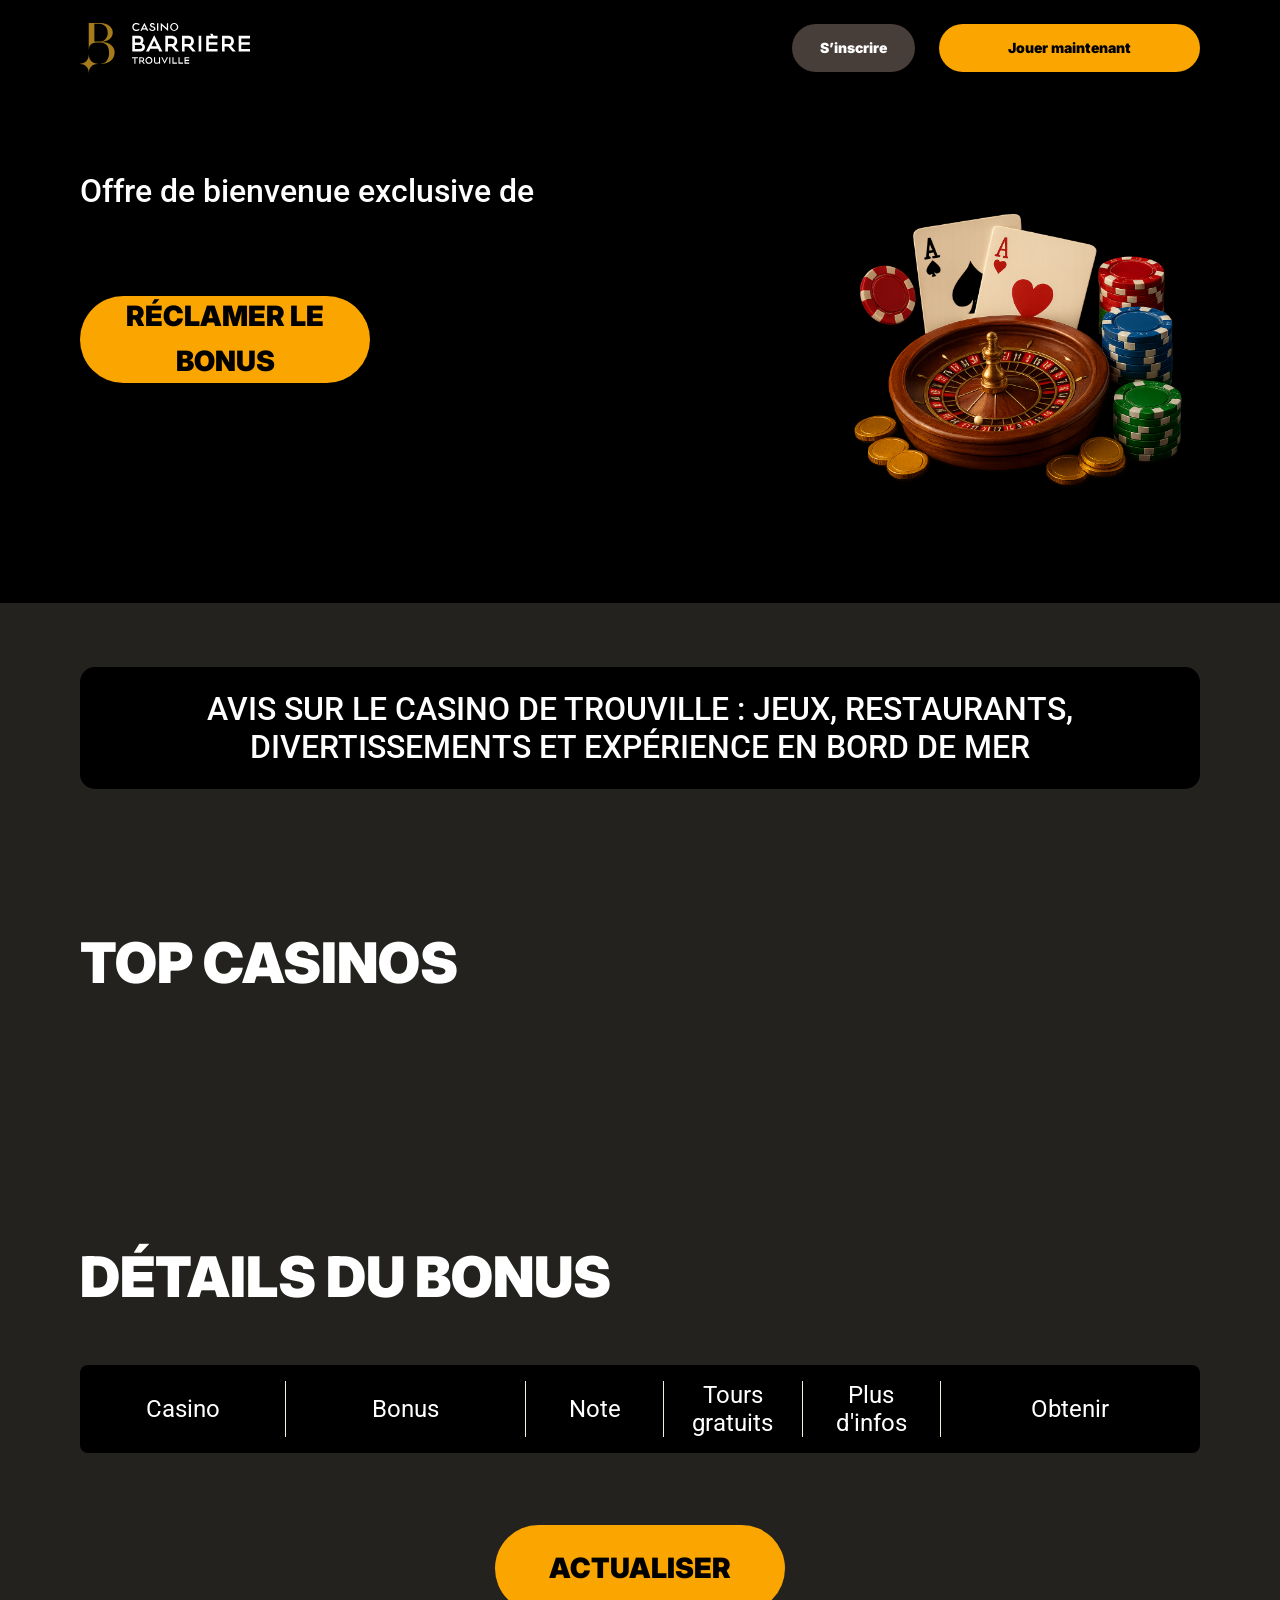
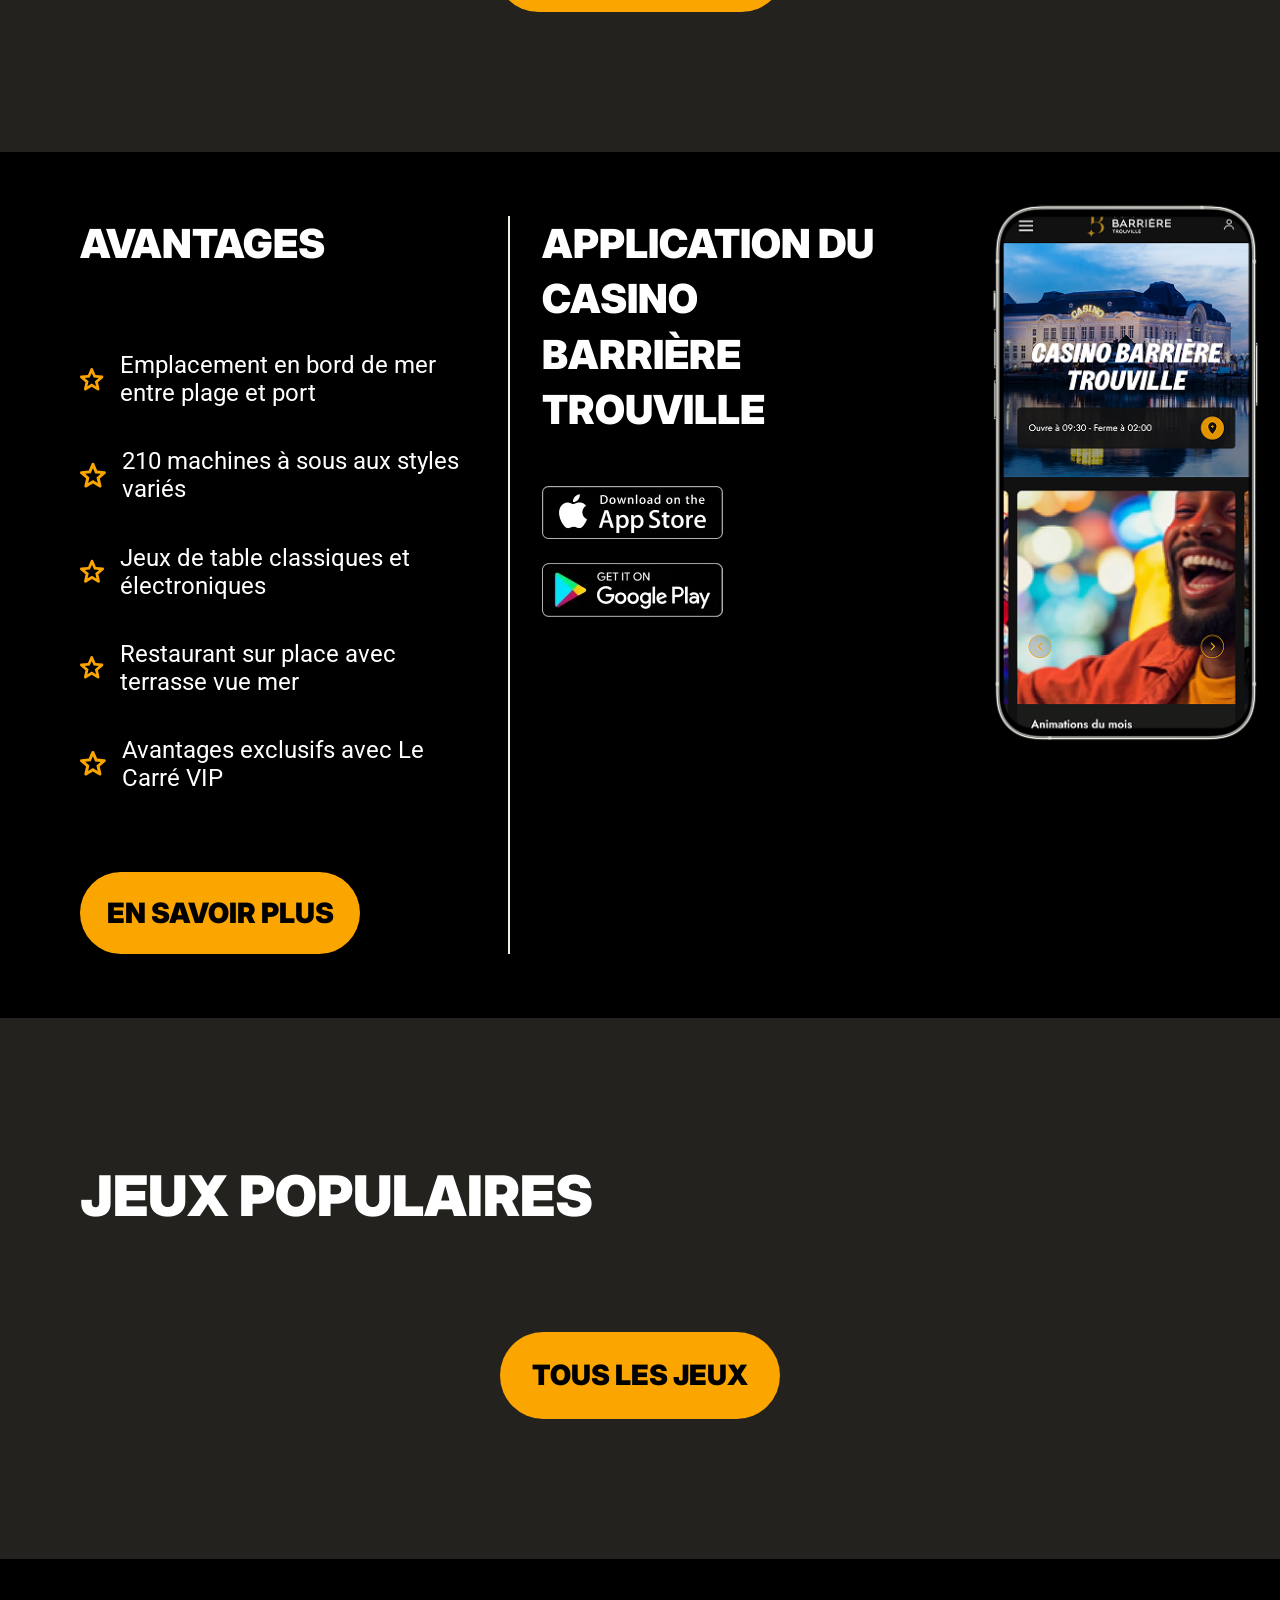
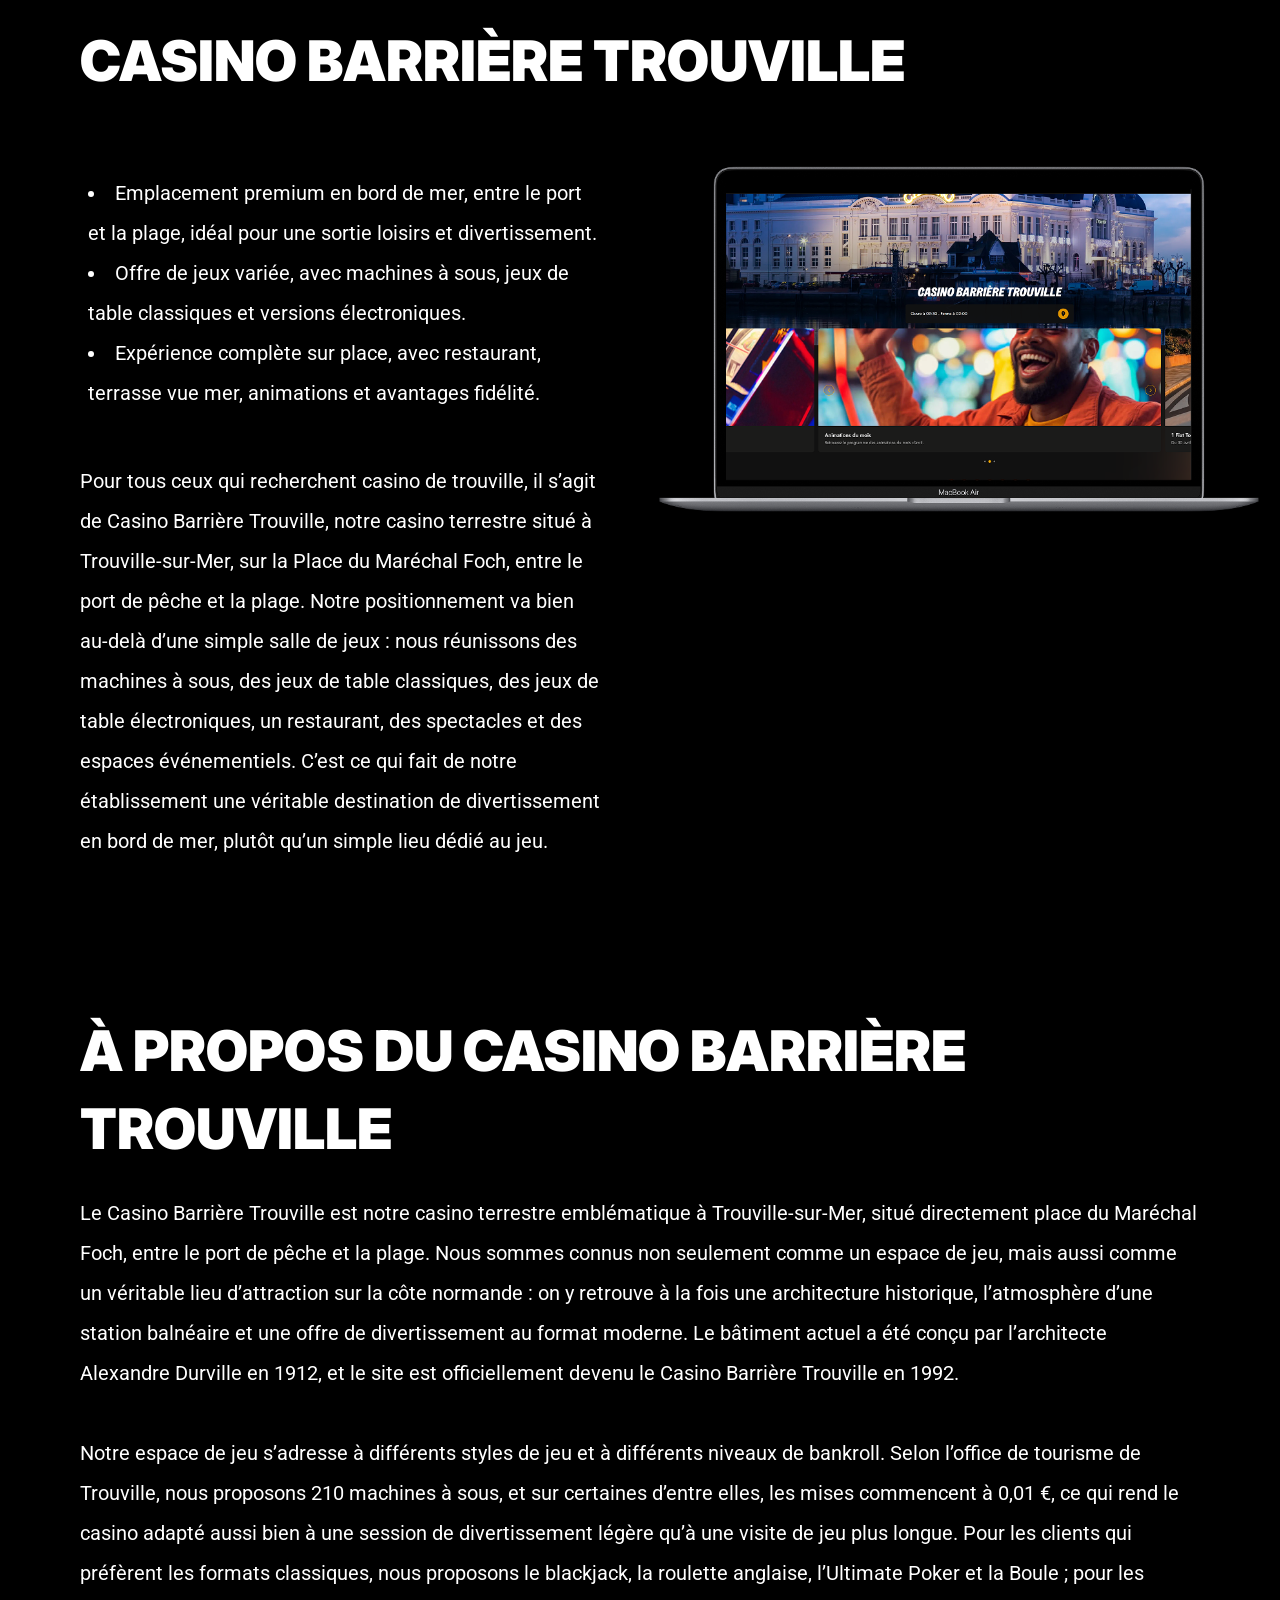
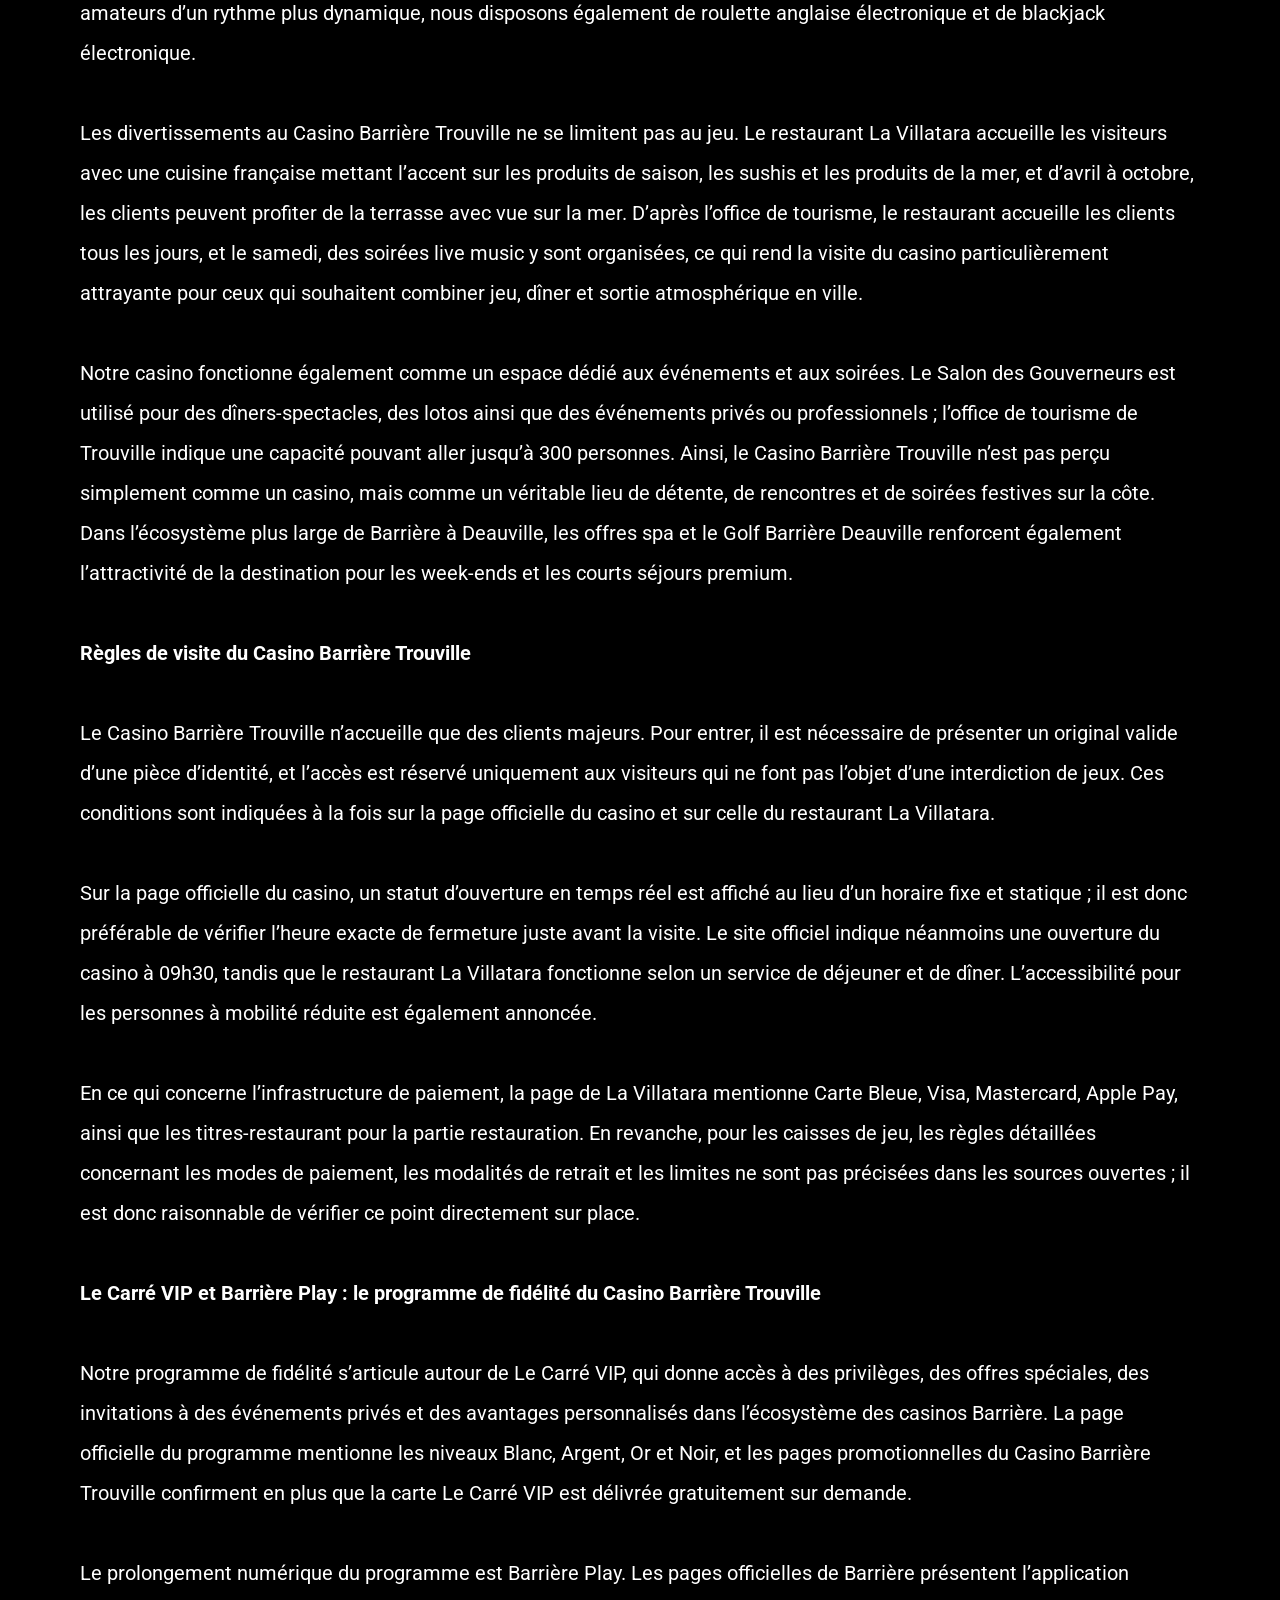
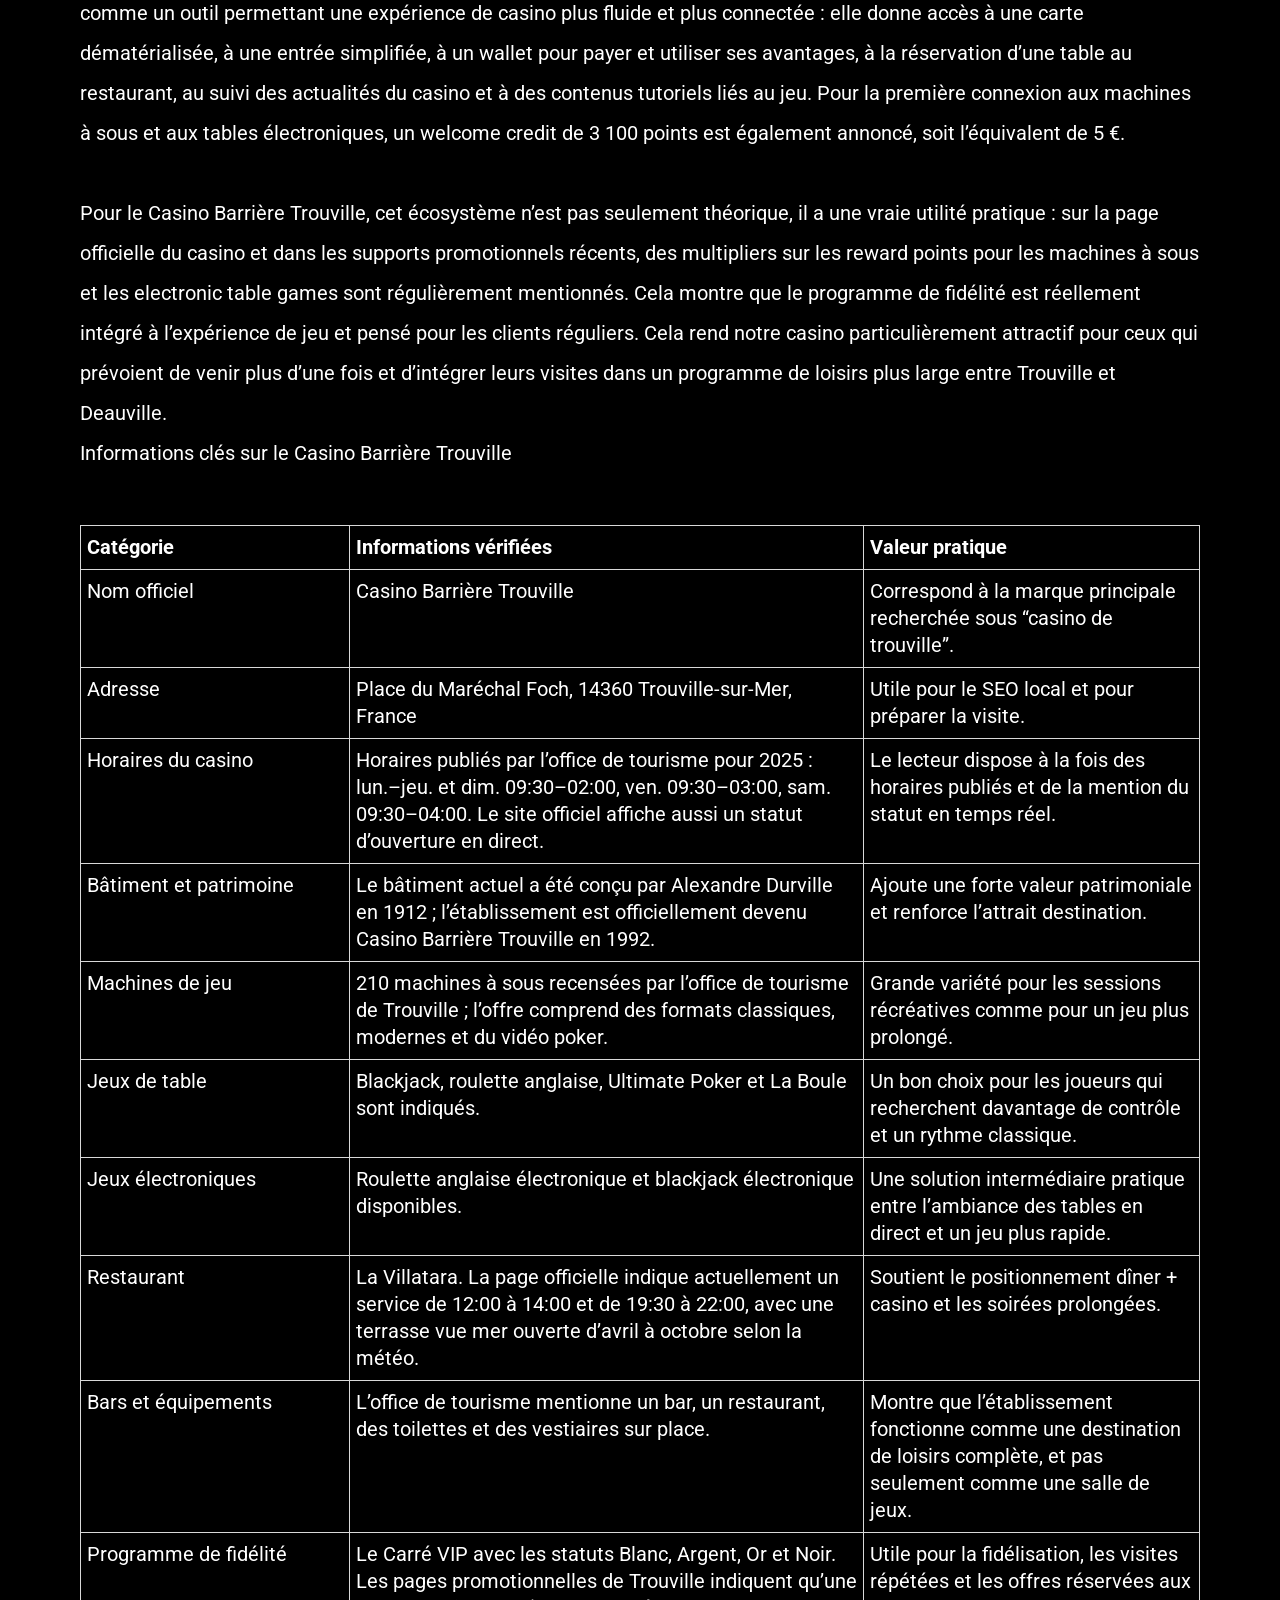
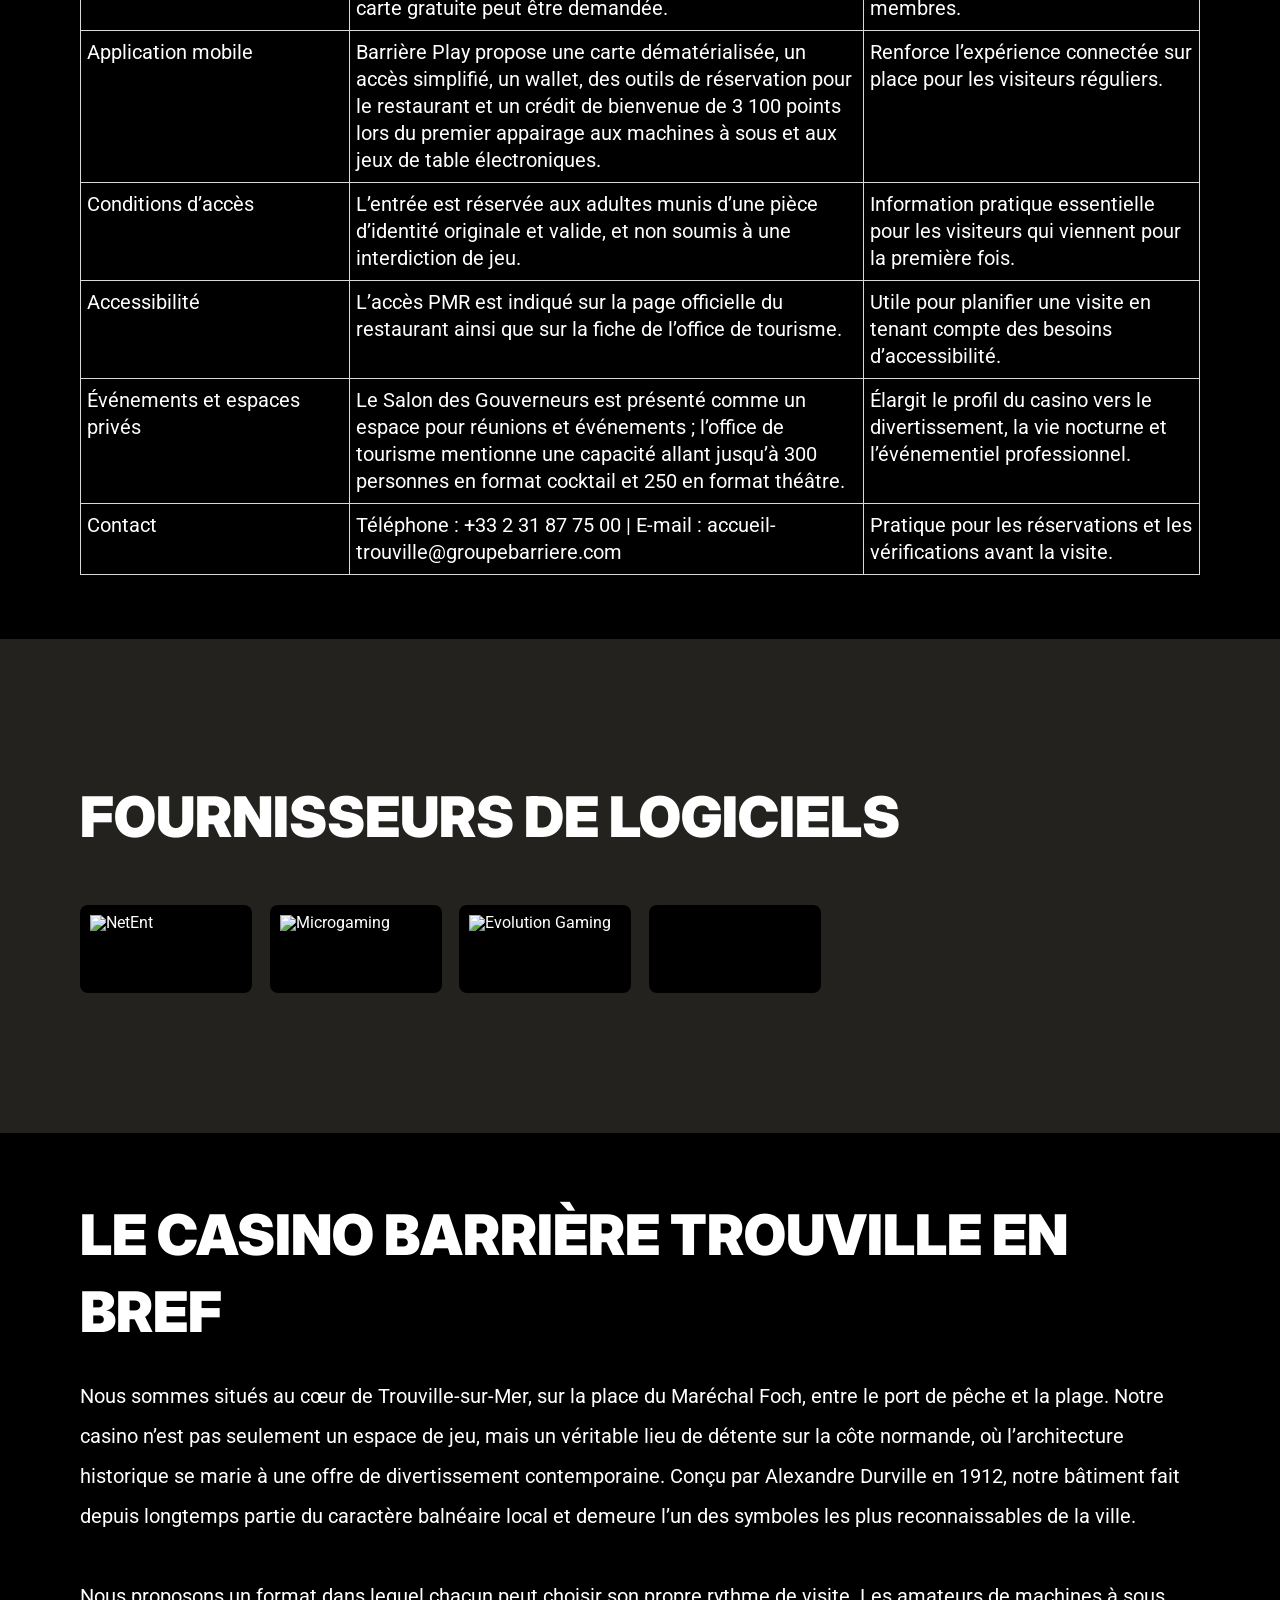
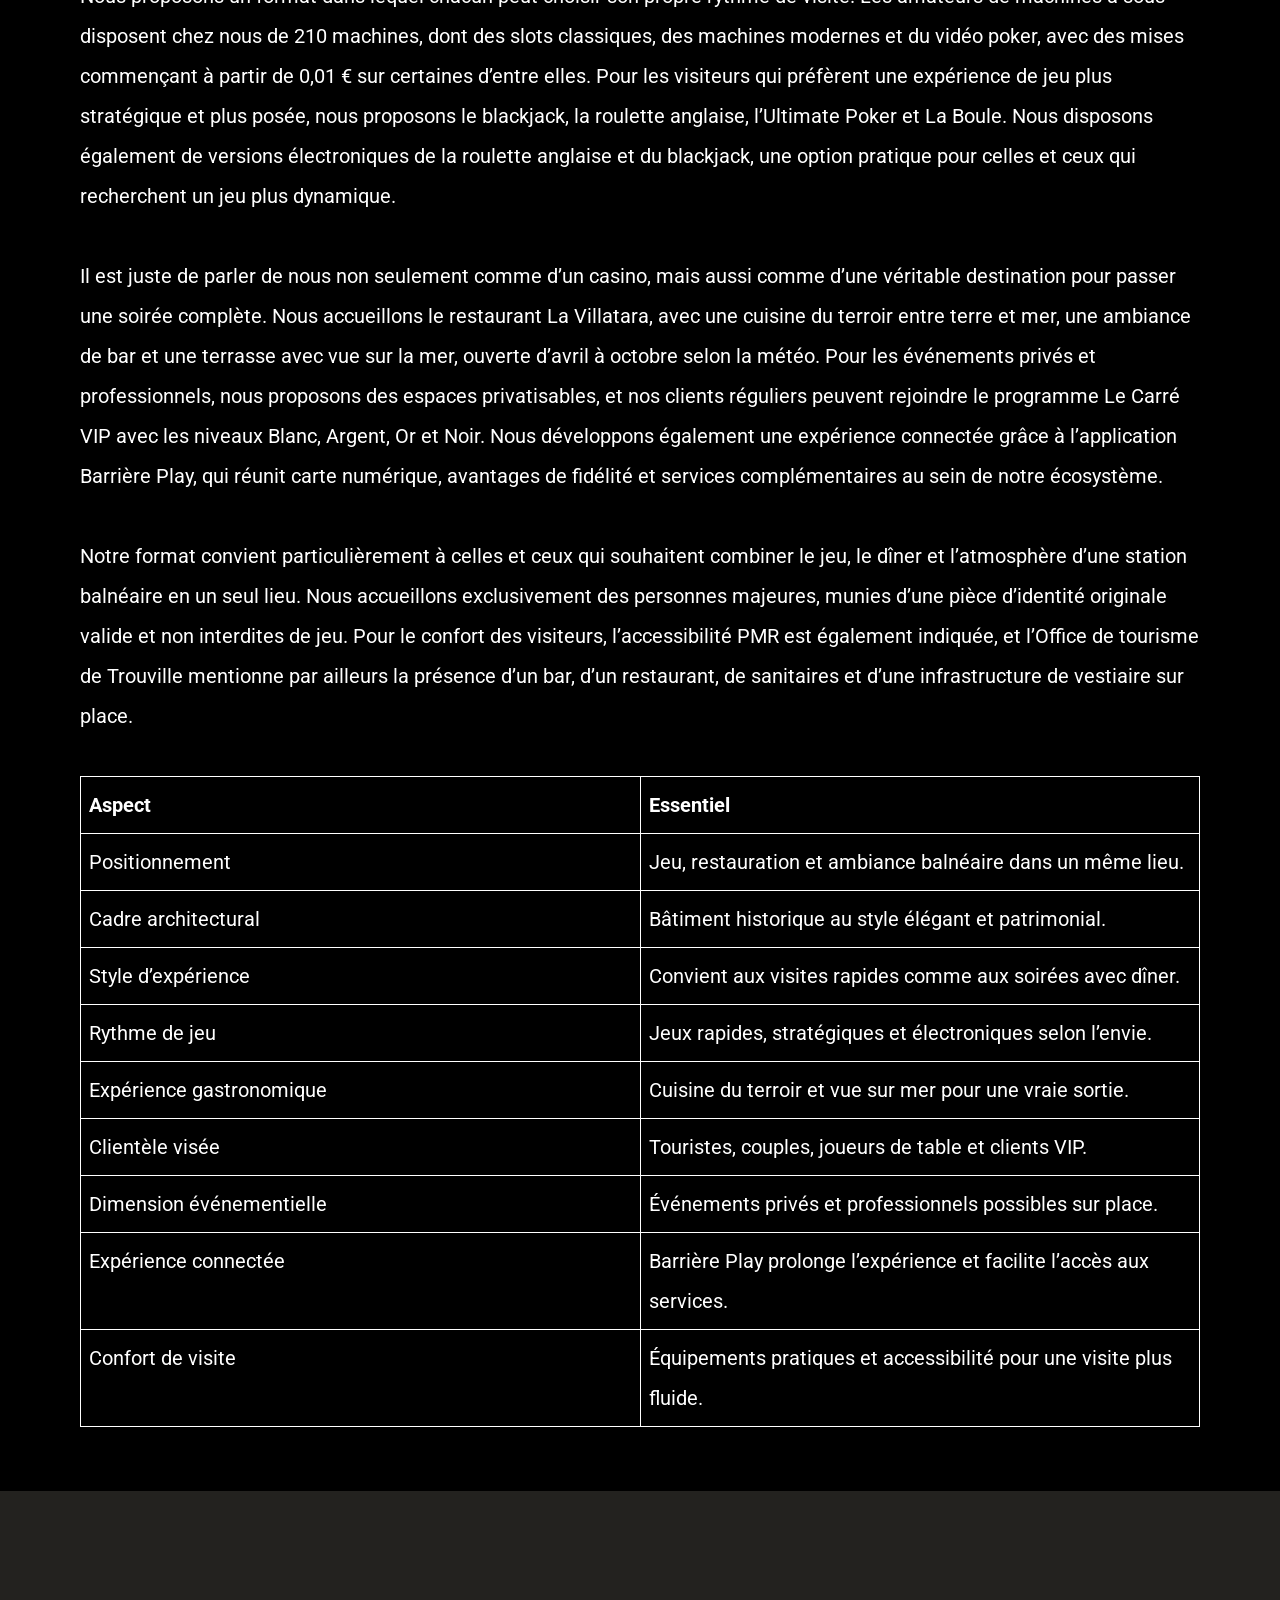
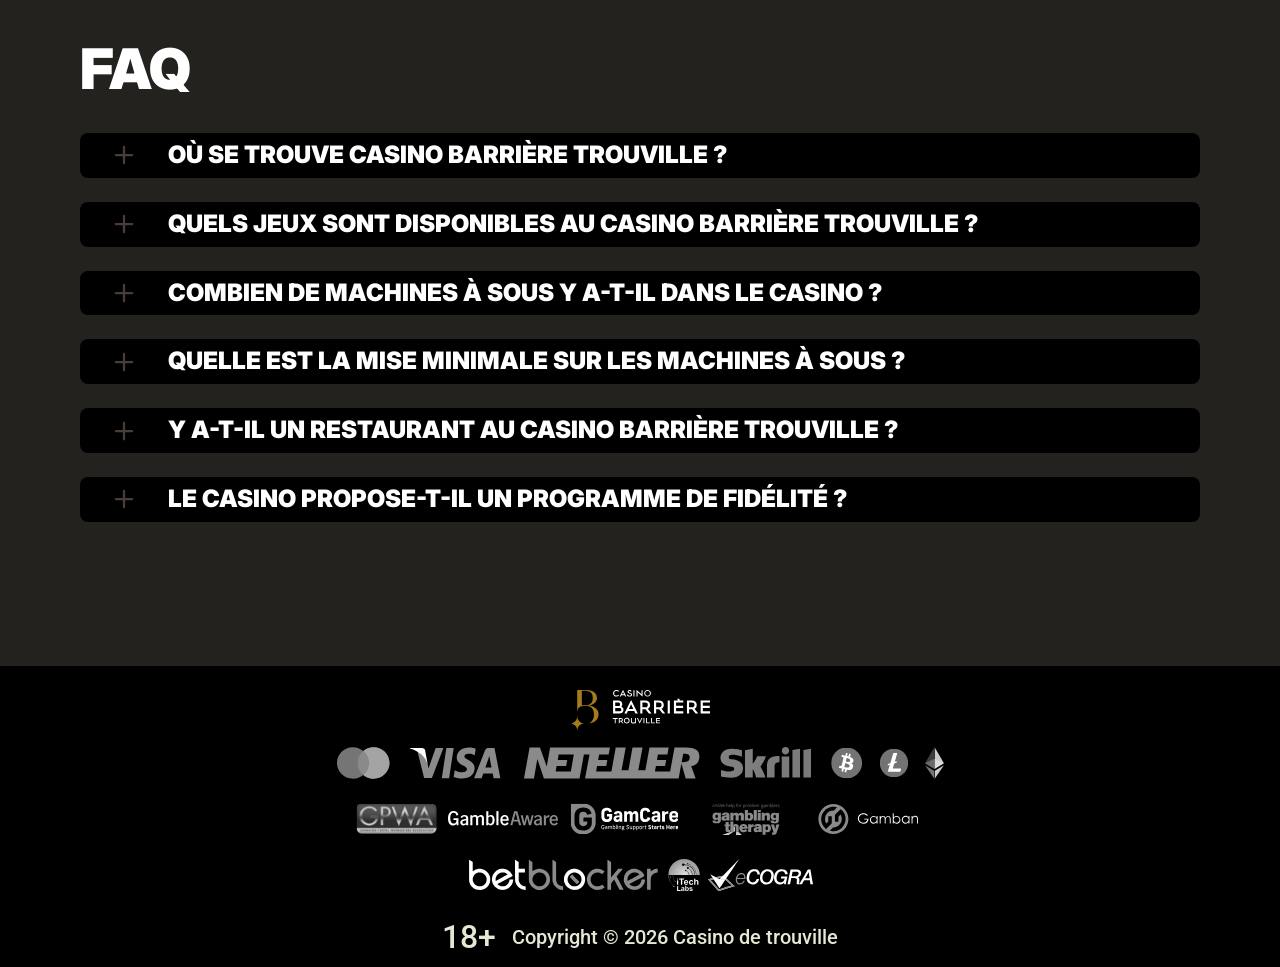
==== commit 6dc29d02: "Site update" ====
--- a/index.html
+++ b/index.html
@@ -451,122 +451,48 @@
 <p>Notre format convient particulièrement à celles et ceux qui souhaitent combiner le jeu, le dîner et l’atmosphère d’une station balnéaire en un seul lieu. Nous accueillons exclusivement des personnes majeures, munies d’une pièce d’identité originale valide et non interdites de jeu. Pour le confort des visiteurs, l’accessibilité PMR est également indiquée, et l’Office de tourisme de Trouville mentionne par ailleurs la présence d’un bar, d’un restaurant, de sanitaires et d’une infrastructure de vestiaire sur place.</p>
 
 <br>
-<style>
-  .casino-table-wrap {
-    width: 100%;
-    overflow: hidden;
-  }
-
-  .casino-table-scale {
-    width: 100%;
-    transform-origin: top left;
-  }
-
-  .casino-table {
-    width: 100%;
-    border-collapse: collapse;
-    border: 1px solid #ffffff;
-    color: #ffffff;
-    table-layout: fixed;
-  }
-
-  .casino-table th,
-  .casino-table td {
-    border: 1px solid #ffffff;
-    text-align: left;
-    padding: 8px;
-    vertical-align: top;
-  }
-
-  @media (max-width: 768px) {
-    .casino-table-scale {
-      transform: scale(0.85);
-      width: 117.65%;
-      margin-bottom: -120px;
-    }
-  }
-
-  @media (max-width: 560px) {
-    .casino-table-scale {
-      transform: scale(0.72);
-      width: 138.89%;
-      margin-bottom: -220px;
-    }
-
-    .casino-table th,
-    .casino-table td {
-      padding: 6px;
-      font-size: 13px;
-    }
-  }
-
-  @media (max-width: 420px) {
-    .casino-table-scale {
-      transform: scale(0.60);
-      width: 166.67%;
-      margin-bottom: -320px;
-    }
-
-    .casino-table th,
-    .casino-table td {
-      padding: 5px;
-      font-size: 12px;
-    }
-  }
-</style>
-
-<div class="casino-table-wrap">
-  <div class="casino-table-scale">
-    <table class="casino-table">
-      <tr>
-        <th>Aspect</th>
-        <th>Description</th>
-        <th>Intérêt pour le visiteur</th>
-      </tr>
-      <tr>
-        <td>Positionnement</td>
-        <td>Le lieu combine jeu, restauration et ambiance balnéaire dans un même espace.</td>
-        <td>Permet d’organiser une soirée complète sans changer de lieu.</td>
-      </tr>
-      <tr>
-        <td>Cadre architectural</td>
-        <td>Le bâtiment historique signé Alexandre Durville renforce l’identité élégante et patrimoniale du site.</td>
-        <td>Ajoute une dimension visuelle et culturelle à la visite.</td>
-      </tr>
-      <tr>
-        <td>Style d’expérience</td>
-        <td>L’établissement convient aussi bien à une visite spontanée qu’à une soirée plus posée avec dîner.</td>
-        <td>S’adapte à différents profils de visiteurs, du curieux au client régulier.</td>
-      </tr>
-      <tr>
-        <td>Rythme de jeu</td>
-        <td>L’offre permet d’alterner entre jeux rapides, sessions plus stratégiques et formats électroniques.</td>
-        <td>Chacun peut choisir une expérience plus dynamique ou plus maîtrisée.</td>
-      </tr>
-      <tr>
-        <td>Expérience gastronomique</td>
-        <td>La présence de La Villatara renforce la dimension art de vivre, entre cuisine du terroir et vue sur mer.</td>
-        <td>Le casino devient une destination de sortie, pas seulement un lieu de jeu.</td>
-      </tr>
-      <tr>
-        <td>Clientèle visée</td>
-        <td>Le site peut convenir aux touristes, aux couples, aux amateurs de jeux de table et aux habitués recherchant des avantages VIP.</td>
-        <td>Positionnement large, utile pour une communication orientée loisirs et hospitalité.</td>
-      </tr>
-      <tr>
-        <td>Dimension événementielle</td>
-        <td>Le lieu ne se limite pas au divertissement individuel et accueille aussi des formats privés et professionnels.</td>
-        <td>Intéressant pour les marques, entreprises et organisateurs d’événements.</td>
-      </tr>
-      <tr>
-        <td>Expérience connectée</td>
-        <td>L’écosystème Barrière Play apporte une continuité numérique à la visite sur place.</td>
-        <td>Simplifie l’accès aux services et valorise la fidélisation.</td>
-      </tr>
-      <tr>
-        <td>Confort de visite</td>
-        <td>Les équipements sur place et l’accessibilité renforcent la qualité d’accueil.</td>
-        <td>La visite est plus fluide, plus pratique et adaptée à un public varié.</td>
+<div style="width: 100%; overflow: hidden;">
+  <div style="width: 100%; transform-origin: top left;">
+    <table style="width: 100%; border-collapse: collapse; border: 1px solid #ffffff; color: #ffffff; table-layout: fixed;">
+      <tr>
+        <th style="border: 1px solid #ffffff; text-align: left; padding: 8px; vertical-align: top;">Aspect</th>
+        <th style="border: 1px solid #ffffff; text-align: left; padding: 8px; vertical-align: top;">Essentiel</th>
+      </tr>
+      <tr>
+        <td style="border: 1px solid #ffffff; text-align: left; padding: 8px; vertical-align: top;">Positionnement</td>
+        <td style="border: 1px solid #ffffff; text-align: left; padding: 8px; vertical-align: top;">Jeu, restauration et ambiance balnéaire dans un même lieu.</td>
+      </tr>
+      <tr>
+        <td style="border: 1px solid #ffffff; text-align: left; padding: 8px; vertical-align: top;">Cadre architectural</td>
+        <td style="border: 1px solid #ffffff; text-align: left; padding: 8px; vertical-align: top;">Bâtiment historique au style élégant et patrimonial.</td>
+      </tr>
+      <tr>
+        <td style="border: 1px solid #ffffff; text-align: left; padding: 8px; vertical-align: top;">Style d’expérience</td>
+        <td style="border: 1px solid #ffffff; text-align: left; padding: 8px; vertical-align: top;">Convient aux visites rapides comme aux soirées avec dîner.</td>
+      </tr>
+      <tr>
+        <td style="border: 1px solid #ffffff; text-align: left; padding: 8px; vertical-align: top;">Rythme de jeu</td>
+        <td style="border: 1px solid #ffffff; text-align: left; padding: 8px; vertical-align: top;">Jeux rapides, stratégiques et électroniques selon l’envie.</td>
+      </tr>
+      <tr>
+        <td style="border: 1px solid #ffffff; text-align: left; padding: 8px; vertical-align: top;">Expérience gastronomique</td>
+        <td style="border: 1px solid #ffffff; text-align: left; padding: 8px; vertical-align: top;">Cuisine du terroir et vue sur mer pour une vraie sortie.</td>
+      </tr>
+      <tr>
+        <td style="border: 1px solid #ffffff; text-align: left; padding: 8px; vertical-align: top;">Clientèle visée</td>
+        <td style="border: 1px solid #ffffff; text-align: left; padding: 8px; vertical-align: top;">Touristes, couples, joueurs de table et clients VIP.</td>
+      </tr>
+      <tr>
+        <td style="border: 1px solid #ffffff; text-align: left; padding: 8px; vertical-align: top;">Dimension événementielle</td>
+        <td style="border: 1px solid #ffffff; text-align: left; padding: 8px; vertical-align: top;">Événements privés et professionnels possibles sur place.</td>
+      </tr>
+      <tr>
+        <td style="border: 1px solid #ffffff; text-align: left; padding: 8px; vertical-align: top;">Expérience connectée</td>
+        <td style="border: 1px solid #ffffff; text-align: left; padding: 8px; vertical-align: top;">Barrière Play prolonge l’expérience et facilite l’accès aux services.</td>
+      </tr>
+      <tr>
+        <td style="border: 1px solid #ffffff; text-align: left; padding: 8px; vertical-align: top;">Confort de visite</td>
+        <td style="border: 1px solid #ffffff; text-align: left; padding: 8px; vertical-align: top;">Équipements pratiques et accessibilité pour une visite plus fluide.</td>
       </tr>
     </table>
   </div>
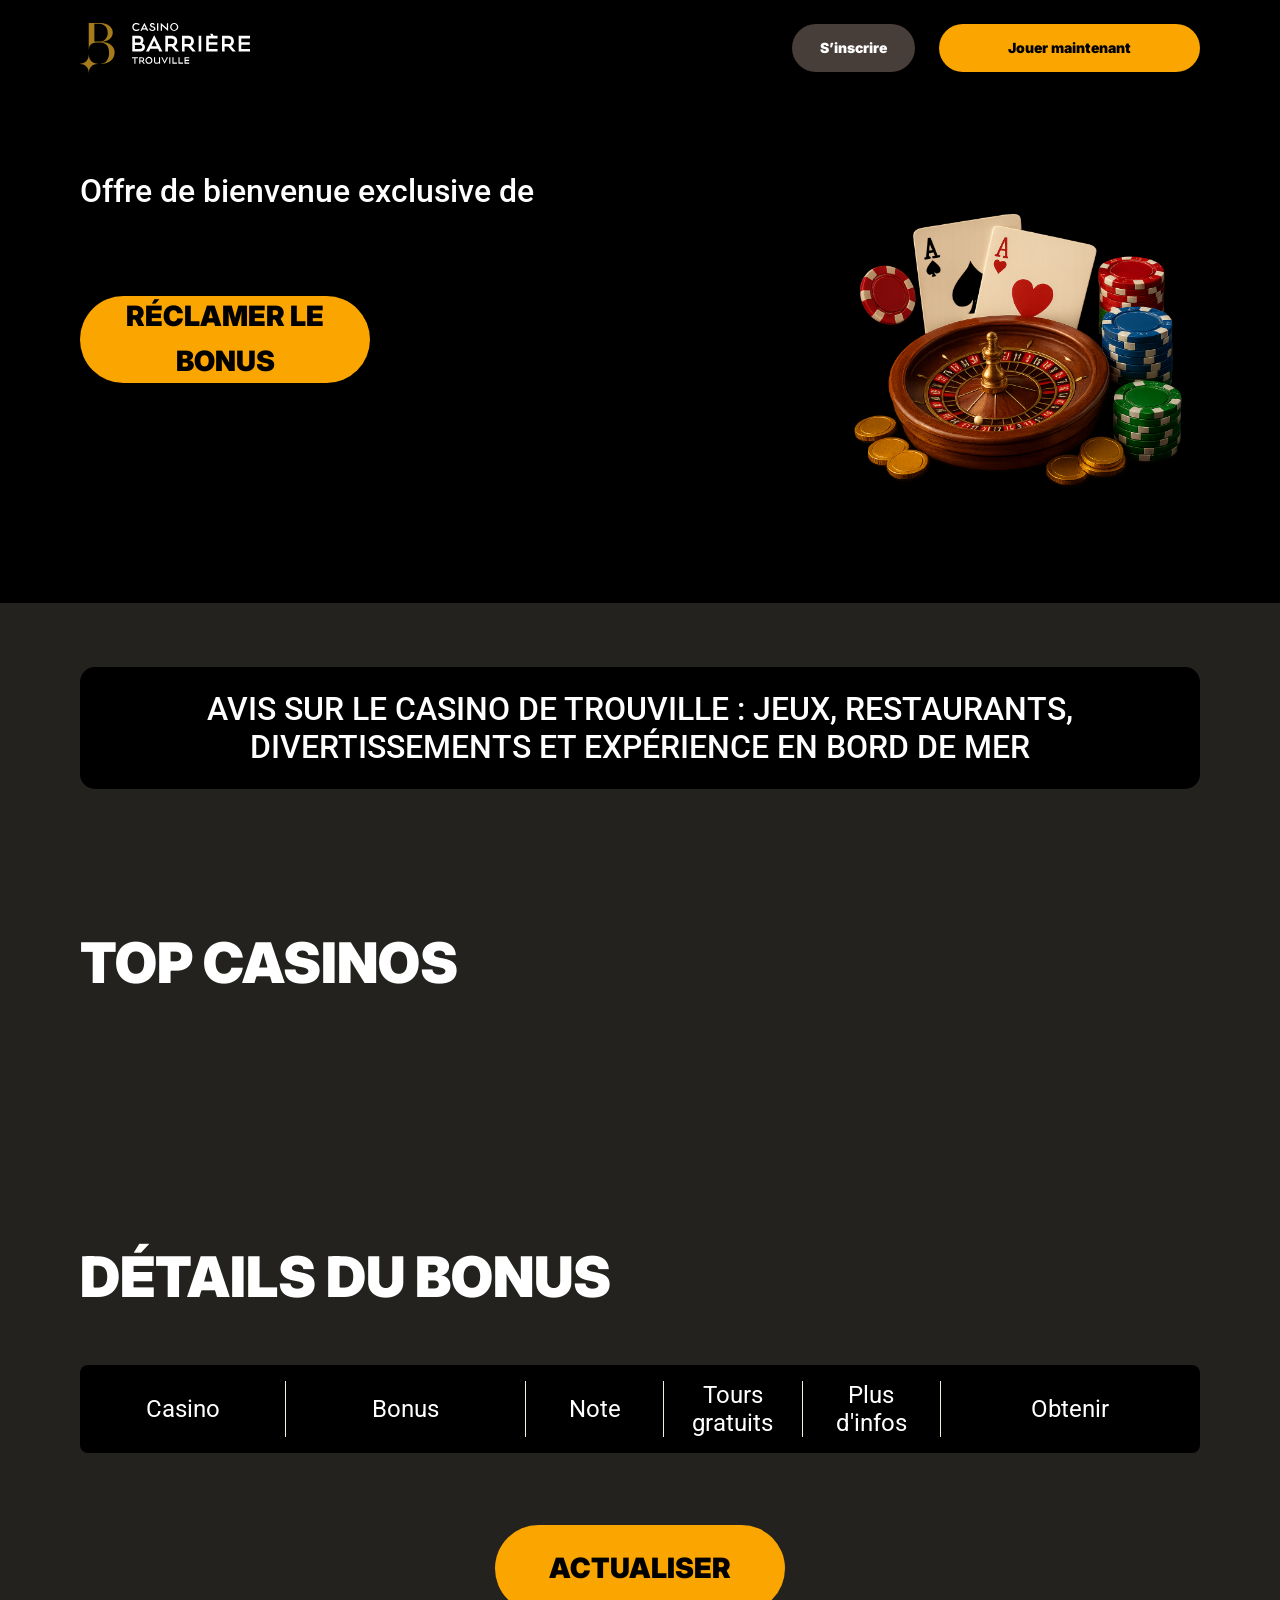
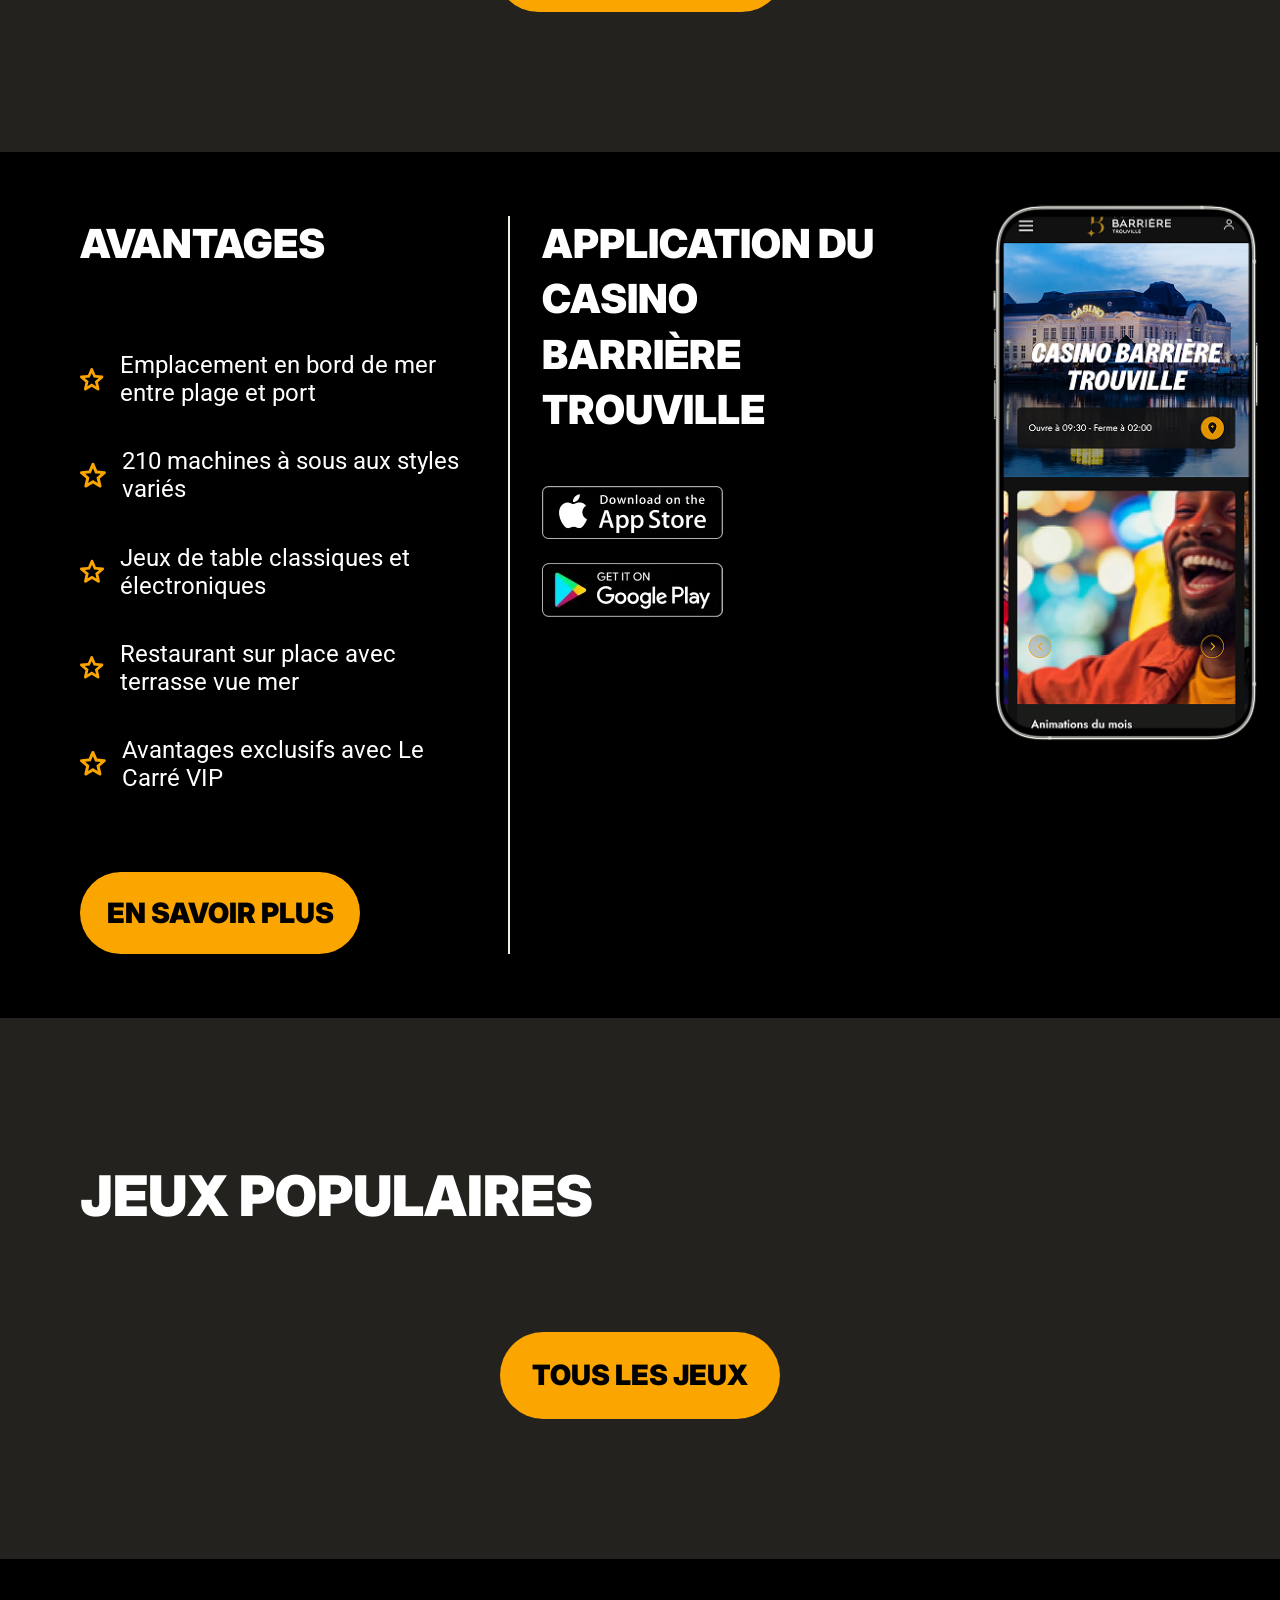
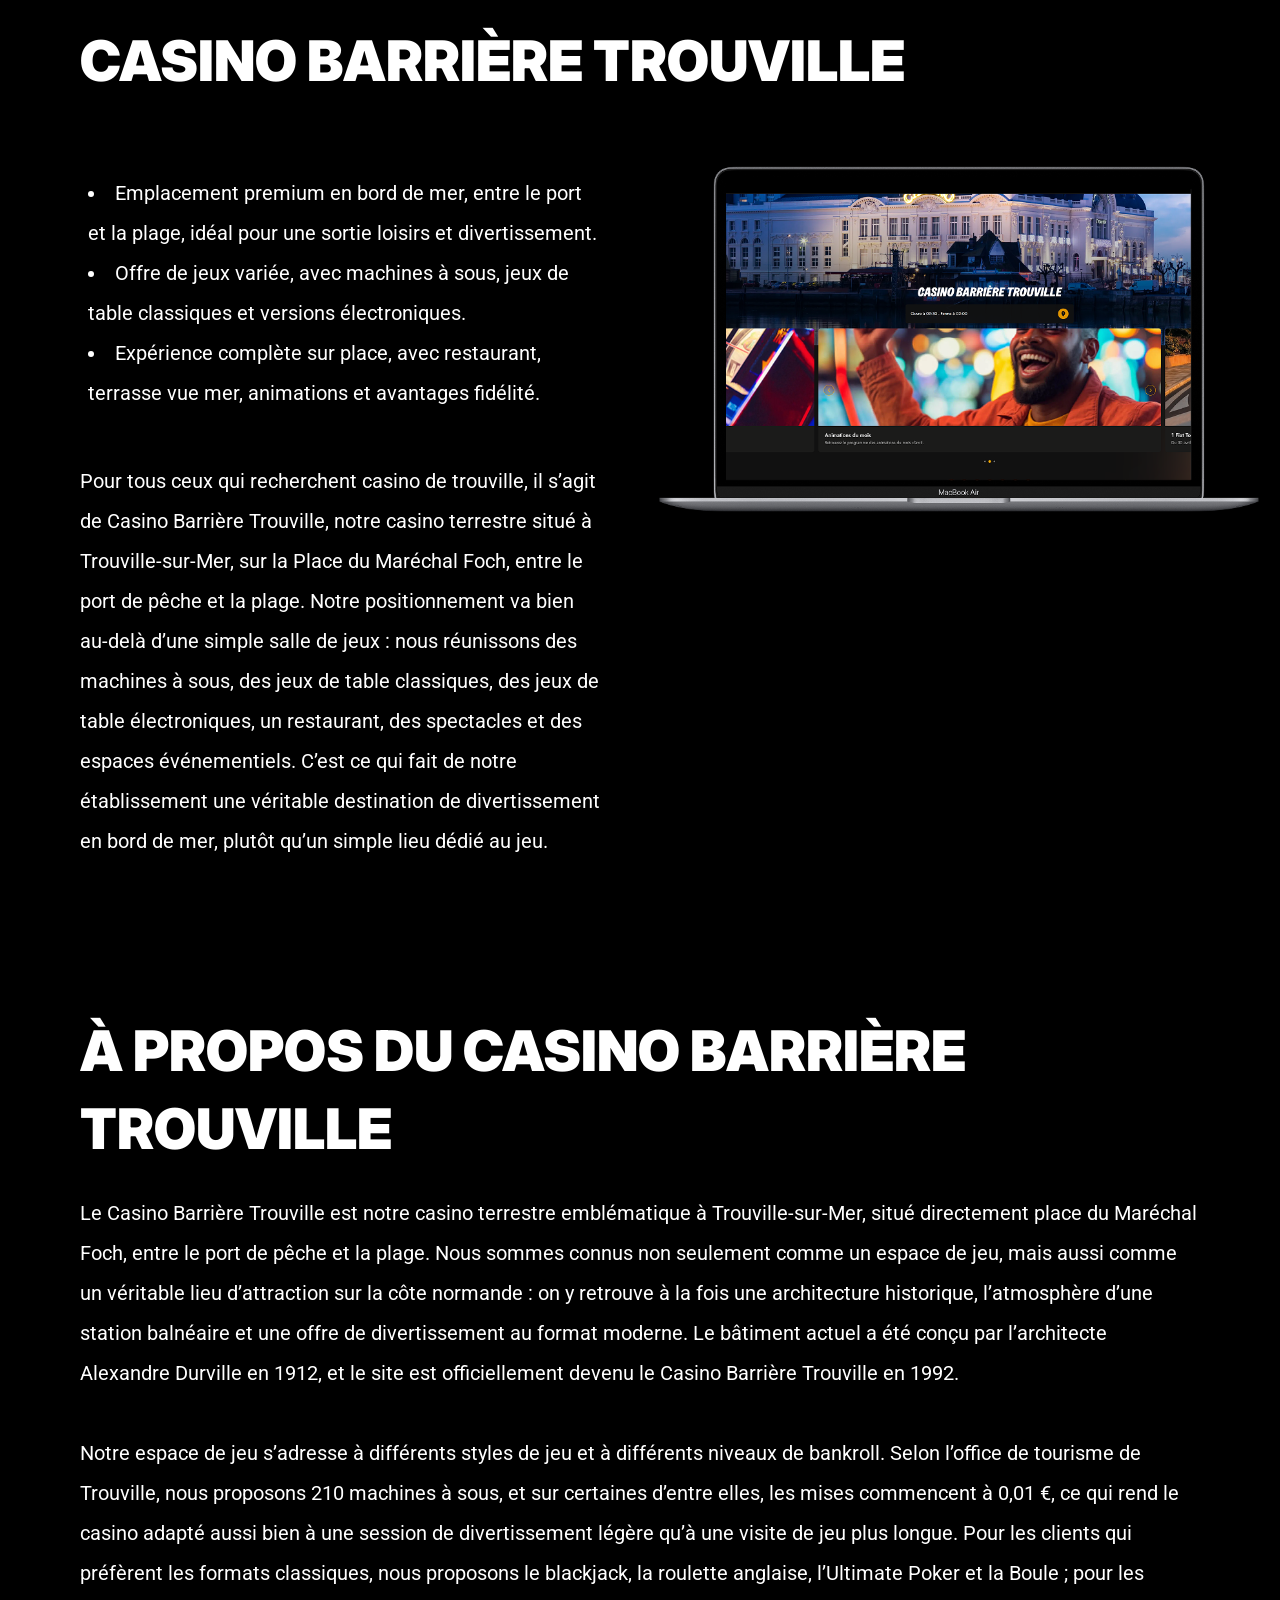
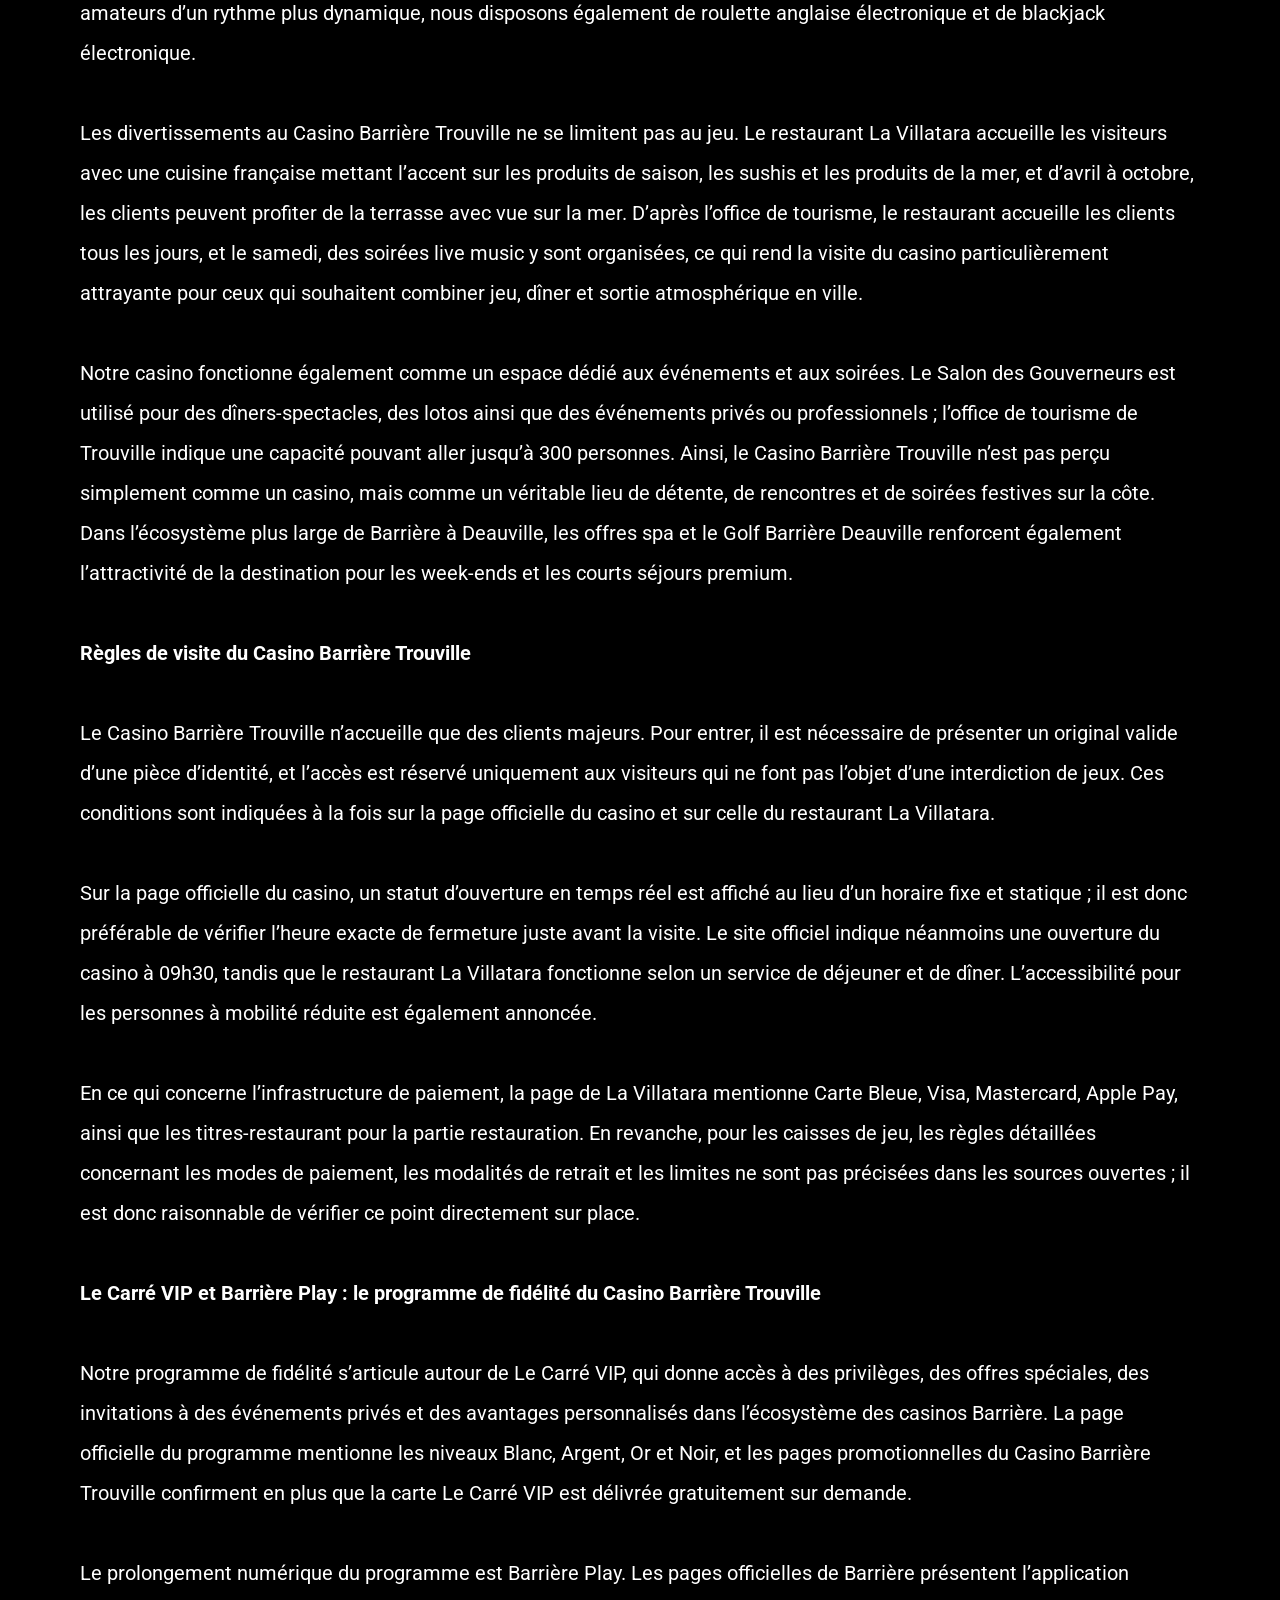
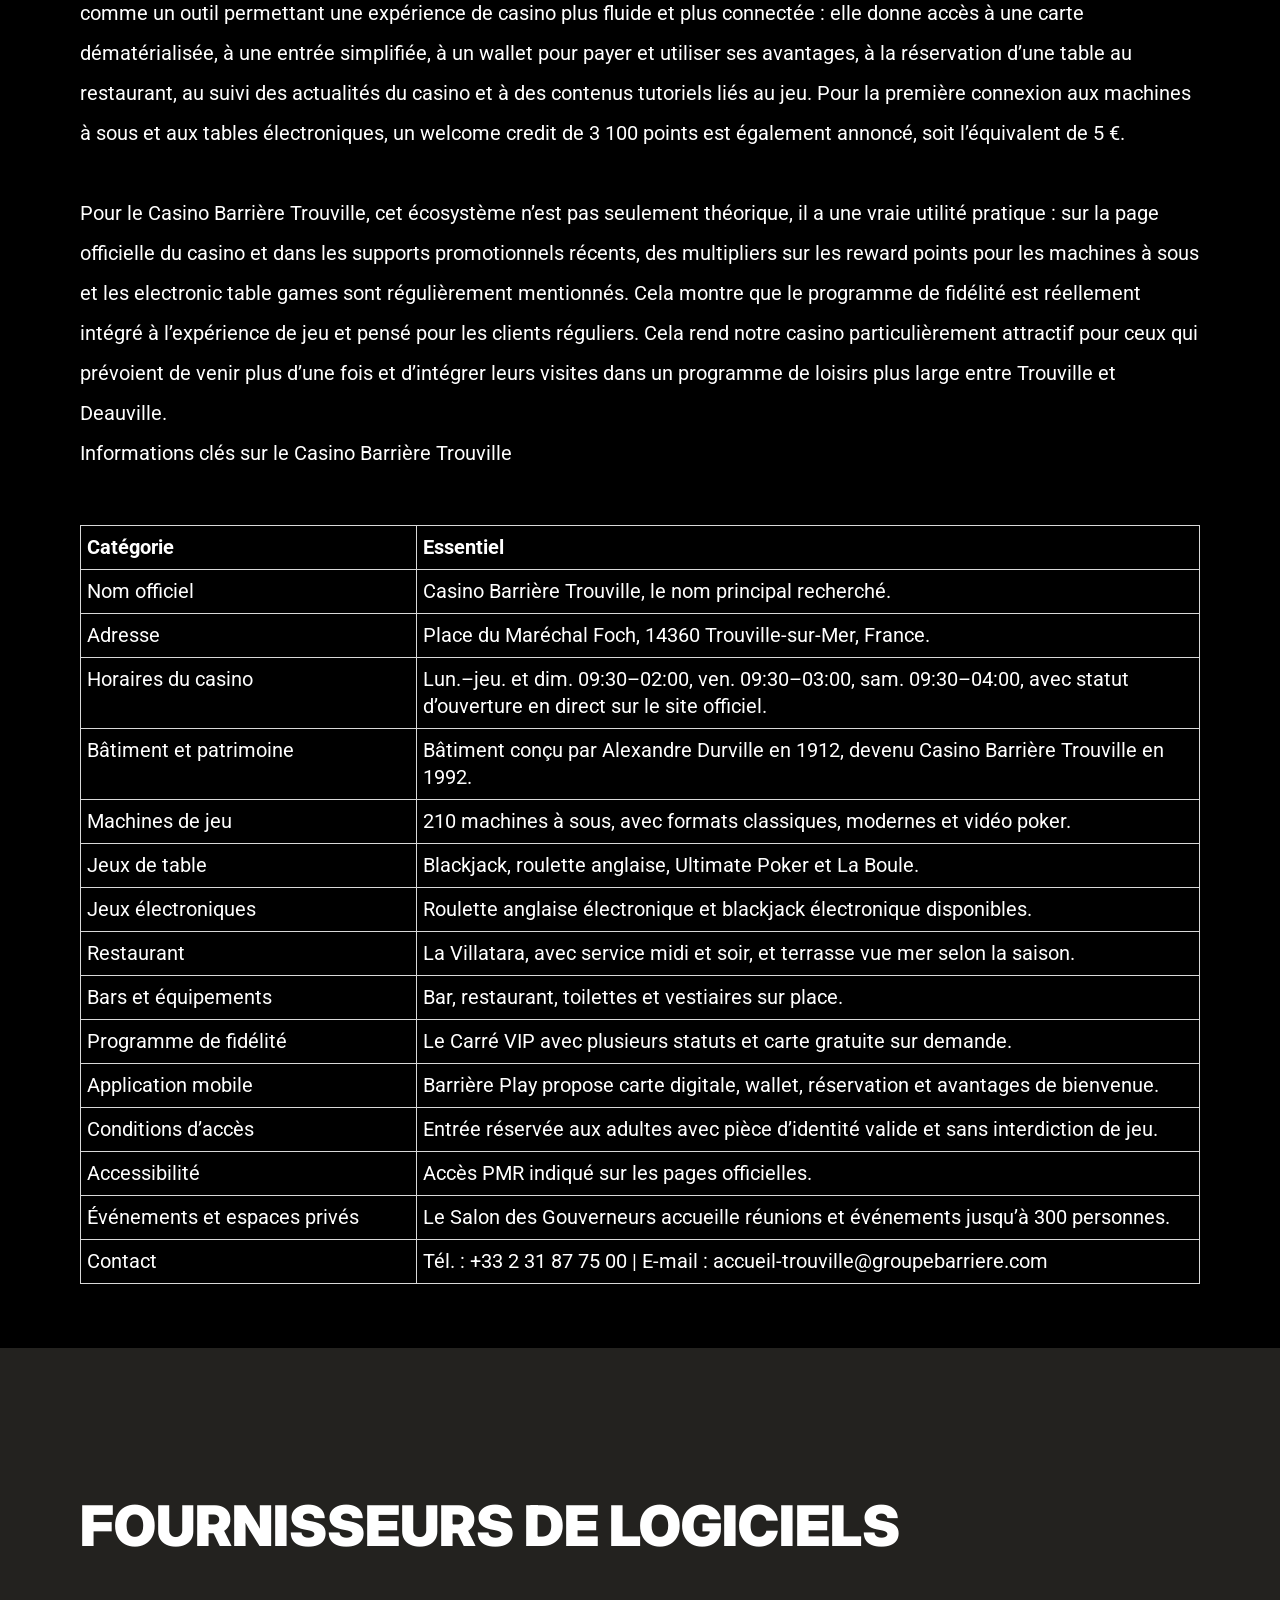
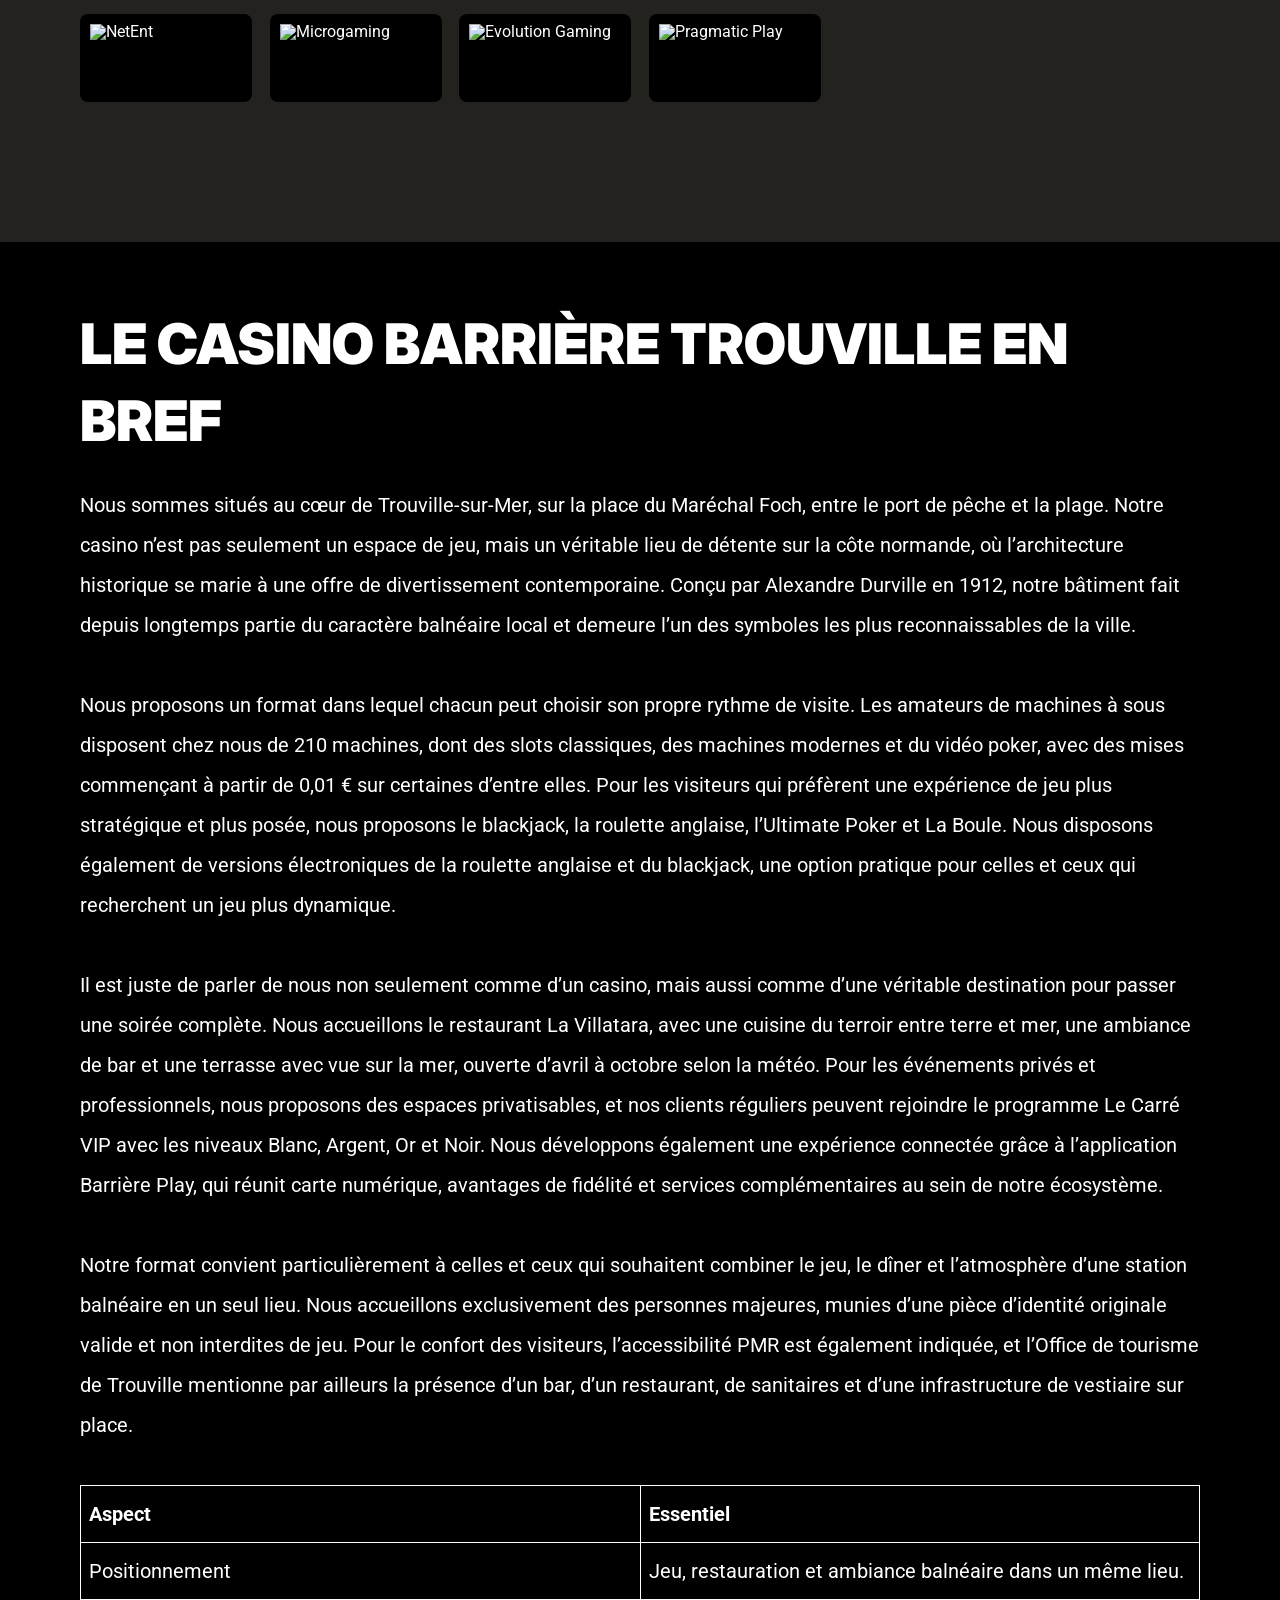
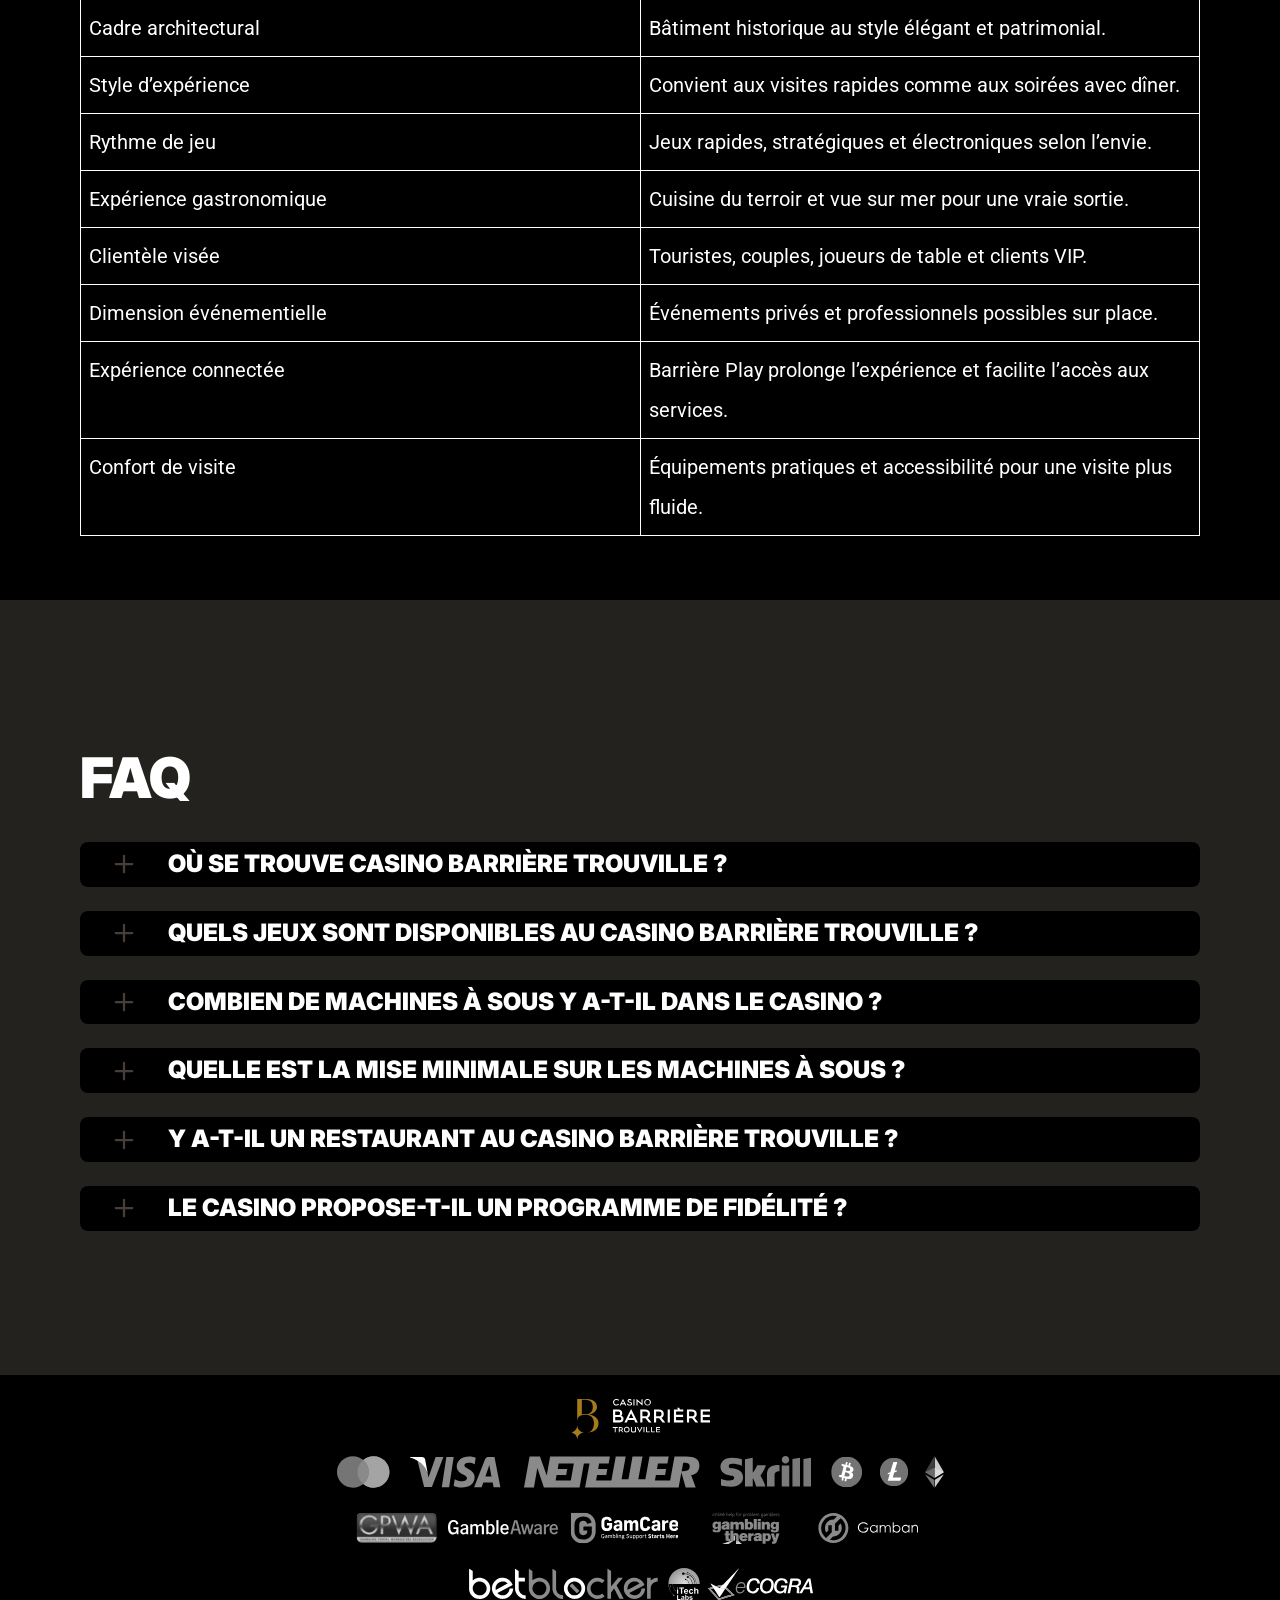
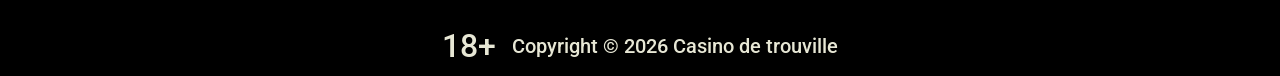
==== commit 7a2509f5: "Site update" ====
--- a/index.html
+++ b/index.html
@@ -331,86 +331,70 @@
   <table style="width:100%; max-width:100%; border-collapse:collapse; table-layout:fixed; line-height:1.35;">
     <thead>
       <tr>
-        <th style="border:1px solid #d9d9d9; padding:8px 6px; text-align:left; width:24%; vertical-align:top; overflow-wrap:anywhere; word-break:break-word; hyphens:auto; white-space:normal;">Catégorie</th>
-        <th style="border:1px solid #d9d9d9; padding:8px 6px; text-align:left;width:46%; vertical-align:top; overflow-wrap:anywhere; word-break:break-word; hyphens:auto; white-space:normal;">Informations vérifiées</th>
-        <th style="border:1px solid #d9d9d9; padding:8px 6px; text-align:left; width:30%; vertical-align:top; overflow-wrap:anywhere; word-break:break-word; hyphens:auto; white-space:normal;">Valeur pratique</th>
+        <th style="border:1px solid #d9d9d9; padding:8px 6px; text-align:left; width:30%; vertical-align:top; overflow-wrap:anywhere; word-break:break-word; hyphens:auto; white-space:normal;">Catégorie</th>
+        <th style="border:1px solid #d9d9d9; padding:8px 6px; text-align:left; width:70%; vertical-align:top; overflow-wrap:anywhere; word-break:break-word; hyphens:auto; white-space:normal;">Essentiel</th>
       </tr>
     </thead>
     <tbody>
       <tr>
         <td style="border:1px solid #d9d9d9; padding:8px 6px; vertical-align:top; overflow-wrap:anywhere; word-break:break-word; hyphens:auto; white-space:normal;">Nom officiel</td>
-        <td style="border:1px solid #d9d9d9; padding:8px 6px; vertical-align:top; overflow-wrap:anywhere; word-break:break-word; hyphens:auto; white-space:normal;">Casino Barrière Trouville</td>
-        <td style="border:1px solid #d9d9d9; padding:8px 6px; vertical-align:top; overflow-wrap:anywhere; word-break:break-word; hyphens:auto; white-space:normal;">Correspond à la marque principale recherchée sous “casino de trouville”.</td>
+        <td style="border:1px solid #d9d9d9; padding:8px 6px; vertical-align:top; overflow-wrap:anywhere; word-break:break-word; hyphens:auto; white-space:normal;">Casino Barrière Trouville, le nom principal recherché.</td>
       </tr>
       <tr>
         <td style="border:1px solid #d9d9d9; padding:8px 6px; vertical-align:top; overflow-wrap:anywhere; word-break:break-word; hyphens:auto; white-space:normal;">Adresse</td>
-        <td style="border:1px solid #d9d9d9; padding:8px 6px; vertical-align:top; overflow-wrap:anywhere; word-break:break-word; hyphens:auto; white-space:normal;">Place du Maréchal Foch, 14360 Trouville-sur-Mer, France</td>
-        <td style="border:1px solid #d9d9d9; padding:8px 6px; vertical-align:top; overflow-wrap:anywhere; word-break:break-word; hyphens:auto; white-space:normal;">Utile pour le SEO local et pour préparer la visite.</td>
+        <td style="border:1px solid #d9d9d9; padding:8px 6px; vertical-align:top; overflow-wrap:anywhere; word-break:break-word; hyphens:auto; white-space:normal;">Place du Maréchal Foch, 14360 Trouville-sur-Mer, France.</td>
       </tr>
       <tr>
         <td style="border:1px solid #d9d9d9; padding:8px 6px; vertical-align:top; overflow-wrap:anywhere; word-break:break-word; hyphens:auto; white-space:normal;">Horaires du casino</td>
-        <td style="border:1px solid #d9d9d9; padding:8px 6px; vertical-align:top; overflow-wrap:anywhere; word-break:break-word; hyphens:auto; white-space:normal;">Horaires publiés par l’office de tourisme pour 2025 : lun.–jeu. et dim. 09:30–02:00, ven. 09:30–03:00, sam. 09:30–04:00. Le site officiel affiche aussi un statut d’ouverture en direct.</td>
-        <td style="border:1px solid #d9d9d9; padding:8px 6px; vertical-align:top; overflow-wrap:anywhere; word-break:break-word; hyphens:auto; white-space:normal;">Le lecteur dispose à la fois des horaires publiés et de la mention du statut en temps réel.</td>
+        <td style="border:1px solid #d9d9d9; padding:8px 6px; vertical-align:top; overflow-wrap:anywhere; word-break:break-word; hyphens:auto; white-space:normal;">Lun.–jeu. et dim. 09:30–02:00, ven. 09:30–03:00, sam. 09:30–04:00, avec statut d’ouverture en direct sur le site officiel.</td>
       </tr>
       <tr>
         <td style="border:1px solid #d9d9d9; padding:8px 6px; vertical-align:top; overflow-wrap:anywhere; word-break:break-word; hyphens:auto; white-space:normal;">Bâtiment et patrimoine</td>
-        <td style="border:1px solid #d9d9d9; padding:8px 6px; vertical-align:top; overflow-wrap:anywhere; word-break:break-word; hyphens:auto; white-space:normal;">Le bâtiment actuel a été conçu par Alexandre Durville en 1912 ; l’établissement est officiellement devenu Casino Barrière Trouville en 1992.</td>
-        <td style="border:1px solid #d9d9d9; padding:8px 6px; vertical-align:top; overflow-wrap:anywhere; word-break:break-word; hyphens:auto; white-space:normal;">Ajoute une forte valeur patrimoniale et renforce l’attrait destination.</td>
+        <td style="border:1px solid #d9d9d9; padding:8px 6px; vertical-align:top; overflow-wrap:anywhere; word-break:break-word; hyphens:auto; white-space:normal;">Bâtiment conçu par Alexandre Durville en 1912, devenu Casino Barrière Trouville en 1992.</td>
       </tr>
       <tr>
         <td style="border:1px solid #d9d9d9; padding:8px 6px; vertical-align:top; overflow-wrap:anywhere; word-break:break-word; hyphens:auto; white-space:normal;">Machines de jeu</td>
-        <td style="border:1px solid #d9d9d9; padding:8px 6px; vertical-align:top; overflow-wrap:anywhere; word-break:break-word; hyphens:auto; white-space:normal;">210 machines à sous recensées par l’office de tourisme de Trouville ; l’offre comprend des formats classiques, modernes et du vidéo poker.</td>
-        <td style="border:1px solid #d9d9d9; padding:8px 6px; vertical-align:top; overflow-wrap:anywhere; word-break:break-word; hyphens:auto; white-space:normal;">Grande variété pour les sessions récréatives comme pour un jeu plus prolongé.</td>
+        <td style="border:1px solid #d9d9d9; padding:8px 6px; vertical-align:top; overflow-wrap:anywhere; word-break:break-word; hyphens:auto; white-space:normal;">210 machines à sous, avec formats classiques, modernes et vidéo poker.</td>
       </tr>
       <tr>
         <td style="border:1px solid #d9d9d9; padding:8px 6px; vertical-align:top; overflow-wrap:anywhere; word-break:break-word; hyphens:auto; white-space:normal;">Jeux de table</td>
-        <td style="border:1px solid #d9d9d9; padding:8px 6px; vertical-align:top; overflow-wrap:anywhere; word-break:break-word; hyphens:auto; white-space:normal;">Blackjack, roulette anglaise, Ultimate Poker et La Boule sont indiqués.</td>
-        <td style="border:1px solid #d9d9d9; padding:8px 6px; vertical-align:top; overflow-wrap:anywhere; word-break:break-word; hyphens:auto; white-space:normal;">Un bon choix pour les joueurs qui recherchent davantage de contrôle et un rythme classique.</td>
+        <td style="border:1px solid #d9d9d9; padding:8px 6px; vertical-align:top; overflow-wrap:anywhere; word-break:break-word; hyphens:auto; white-space:normal;">Blackjack, roulette anglaise, Ultimate Poker et La Boule.</td>
       </tr>
       <tr>
         <td style="border:1px solid #d9d9d9; padding:8px 6px; vertical-align:top; overflow-wrap:anywhere; word-break:break-word; hyphens:auto; white-space:normal;">Jeux électroniques</td>
         <td style="border:1px solid #d9d9d9; padding:8px 6px; vertical-align:top; overflow-wrap:anywhere; word-break:break-word; hyphens:auto; white-space:normal;">Roulette anglaise électronique et blackjack électronique disponibles.</td>
-        <td style="border:1px solid #d9d9d9; padding:8px 6px; vertical-align:top; overflow-wrap:anywhere; word-break:break-word; hyphens:auto; white-space:normal;">Une solution intermédiaire pratique entre l’ambiance des tables en direct et un jeu plus rapide.</td>
       </tr>
       <tr>
         <td style="border:1px solid #d9d9d9; padding:8px 6px; vertical-align:top; overflow-wrap:anywhere; word-break:break-word; hyphens:auto; white-space:normal;">Restaurant</td>
-        <td style="border:1px solid #d9d9d9; padding:8px 6px; vertical-align:top; overflow-wrap:anywhere; word-break:break-word; hyphens:auto; white-space:normal;">La Villatara. La page officielle indique actuellement un service de 12:00 à 14:00 et de 19:30 à 22:00, avec une terrasse vue mer ouverte d’avril à octobre selon la météo.</td>
-        <td style="border:1px solid #d9d9d9; padding:8px 6px; vertical-align:top; overflow-wrap:anywhere; word-break:break-word; hyphens:auto; white-space:normal;">Soutient le positionnement dîner + casino et les soirées prolongées.</td>
+        <td style="border:1px solid #d9d9d9; padding:8px 6px; vertical-align:top; overflow-wrap:anywhere; word-break:break-word; hyphens:auto; white-space:normal;">La Villatara, avec service midi et soir, et terrasse vue mer selon la saison.</td>
       </tr>
       <tr>
         <td style="border:1px solid #d9d9d9; padding:8px 6px; vertical-align:top; overflow-wrap:anywhere; word-break:break-word; hyphens:auto; white-space:normal;">Bars et équipements</td>
-        <td style="border:1px solid #d9d9d9; padding:8px 6px; vertical-align:top; overflow-wrap:anywhere; word-break:break-word; hyphens:auto; white-space:normal;">L’office de tourisme mentionne un bar, un restaurant, des toilettes et des vestiaires sur place.</td>
-        <td style="border:1px solid #d9d9d9; padding:8px 6px; vertical-align:top; overflow-wrap:anywhere; word-break:break-word; hyphens:auto; white-space:normal;">Montre que l’établissement fonctionne comme une destination de loisirs complète, et pas seulement comme une salle de jeux.</td>
+        <td style="border:1px solid #d9d9d9; padding:8px 6px; vertical-align:top; overflow-wrap:anywhere; word-break:break-word; hyphens:auto; white-space:normal;">Bar, restaurant, toilettes et vestiaires sur place.</td>
       </tr>
       <tr>
         <td style="border:1px solid #d9d9d9; padding:8px 6px; vertical-align:top; overflow-wrap:anywhere; word-break:break-word; hyphens:auto; white-space:normal;">Programme de fidélité</td>
-        <td style="border:1px solid #d9d9d9; padding:8px 6px; vertical-align:top; overflow-wrap:anywhere; word-break:break-word; hyphens:auto; white-space:normal;">Le Carré VIP avec les statuts Blanc, Argent, Or et Noir. Les pages promotionnelles de Trouville indiquent qu’une carte gratuite peut être demandée.</td>
-        <td style="border:1px solid #d9d9d9; padding:8px 6px; vertical-align:top; overflow-wrap:anywhere; word-break:break-word; hyphens:auto; white-space:normal;">Utile pour la fidélisation, les visites répétées et les offres réservées aux membres.</td>
+        <td style="border:1px solid #d9d9d9; padding:8px 6px; vertical-align:top; overflow-wrap:anywhere; word-break:break-word; hyphens:auto; white-space:normal;">Le Carré VIP avec plusieurs statuts et carte gratuite sur demande.</td>
       </tr>
       <tr>
         <td style="border:1px solid #d9d9d9; padding:8px 6px; vertical-align:top; overflow-wrap:anywhere; word-break:break-word; hyphens:auto; white-space:normal;">Application mobile</td>
-        <td style="border:1px solid #d9d9d9; padding:8px 6px; vertical-align:top; overflow-wrap:anywhere; word-break:break-word; hyphens:auto; white-space:normal;">Barrière Play propose une carte dématérialisée, un accès simplifié, un wallet, des outils de réservation pour le restaurant et un crédit de bienvenue de 3 100 points lors du premier appairage aux machines à sous et aux jeux de table électroniques.</td>
-        <td style="border:1px solid #d9d9d9; padding:8px 6px; vertical-align:top; overflow-wrap:anywhere; word-break:break-word; hyphens:auto; white-space:normal;">Renforce l’expérience connectée sur place pour les visiteurs réguliers.</td>
+        <td style="border:1px solid #d9d9d9; padding:8px 6px; vertical-align:top; overflow-wrap:anywhere; word-break:break-word; hyphens:auto; white-space:normal;">Barrière Play propose carte digitale, wallet, réservation et avantages de bienvenue.</td>
       </tr>
       <tr>
         <td style="border:1px solid #d9d9d9; padding:8px 6px; vertical-align:top; overflow-wrap:anywhere; word-break:break-word; hyphens:auto; white-space:normal;">Conditions d’accès</td>
-        <td style="border:1px solid #d9d9d9; padding:8px 6px; vertical-align:top; overflow-wrap:anywhere; word-break:break-word; hyphens:auto; white-space:normal;">L’entrée est réservée aux adultes munis d’une pièce d’identité originale et valide, et non soumis à une interdiction de jeu.</td>
-        <td style="border:1px solid #d9d9d9; padding:8px 6px; vertical-align:top; overflow-wrap:anywhere; word-break:break-word; hyphens:auto; white-space:normal;">Information pratique essentielle pour les visiteurs qui viennent pour la première fois.</td>
+        <td style="border:1px solid #d9d9d9; padding:8px 6px; vertical-align:top; overflow-wrap:anywhere; word-break:break-word; hyphens:auto; white-space:normal;">Entrée réservée aux adultes avec pièce d’identité valide et sans interdiction de jeu.</td>
       </tr>
       <tr>
         <td style="border:1px solid #d9d9d9; padding:8px 6px; vertical-align:top; overflow-wrap:anywhere; word-break:break-word; hyphens:auto; white-space:normal;">Accessibilité</td>
-        <td style="border:1px solid #d9d9d9; padding:8px 6px; vertical-align:top; overflow-wrap:anywhere; word-break:break-word; hyphens:auto; white-space:normal;">L’accès PMR est indiqué sur la page officielle du restaurant ainsi que sur la fiche de l’office de tourisme.</td>
-        <td style="border:1px solid #d9d9d9; padding:8px 6px; vertical-align:top; overflow-wrap:anywhere; word-break:break-word; hyphens:auto; white-space:normal;">Utile pour planifier une visite en tenant compte des besoins d’accessibilité.</td>
+        <td style="border:1px solid #d9d9d9; padding:8px 6px; vertical-align:top; overflow-wrap:anywhere; word-break:break-word; hyphens:auto; white-space:normal;">Accès PMR indiqué sur les pages officielles.</td>
       </tr>
       <tr>
         <td style="border:1px solid #d9d9d9; padding:8px 6px; vertical-align:top; overflow-wrap:anywhere; word-break:break-word; hyphens:auto; white-space:normal;">Événements et espaces privés</td>
-        <td style="border:1px solid #d9d9d9; padding:8px 6px; vertical-align:top; overflow-wrap:anywhere; word-break:break-word; hyphens:auto; white-space:normal;">Le Salon des Gouverneurs est présenté comme un espace pour réunions et événements ; l’office de tourisme mentionne une capacité allant jusqu’à 300 personnes en format cocktail et 250 en format théâtre.</td>
-        <td style="border:1px solid #d9d9d9; padding:8px 6px; vertical-align:top; overflow-wrap:anywhere; word-break:break-word; hyphens:auto; white-space:normal;">Élargit le profil du casino vers le divertissement, la vie nocturne et l’événementiel professionnel.</td>
+        <td style="border:1px solid #d9d9d9; padding:8px 6px; vertical-align:top; overflow-wrap:anywhere; word-break:break-word; hyphens:auto; white-space:normal;">Le Salon des Gouverneurs accueille réunions et événements jusqu’à 300 personnes.</td>
       </tr>
       <tr>
         <td style="border:1px solid #d9d9d9; padding:8px 6px; vertical-align:top; overflow-wrap:anywhere; word-break:break-word; hyphens:auto; white-space:normal;">Contact</td>
-        <td style="border:1px solid #d9d9d9; padding:8px 6px; vertical-align:top; overflow-wrap:anywhere; word-break:break-word; hyphens:auto; white-space:normal;">Téléphone : +33 2 31 87 75 00 | E-mail : accueil-trouville@groupebarriere.com</td>
-        <td style="border:1px solid #d9d9d9; padding:8px 6px; vertical-align:top; overflow-wrap:anywhere; word-break:break-word; hyphens:auto; white-space:normal;">Pratique pour les réservations et les vérifications avant la visite.</td>
+        <td style="border:1px solid #d9d9d9; padding:8px 6px; vertical-align:top; overflow-wrap:anywhere; word-break:break-word; hyphens:auto; white-space:normal;">Tél. : +33 2 31 87 75 00 | E-mail : accueil-trouville@groupebarriere.com</td>
       </tr>
     </tbody>
   </table>
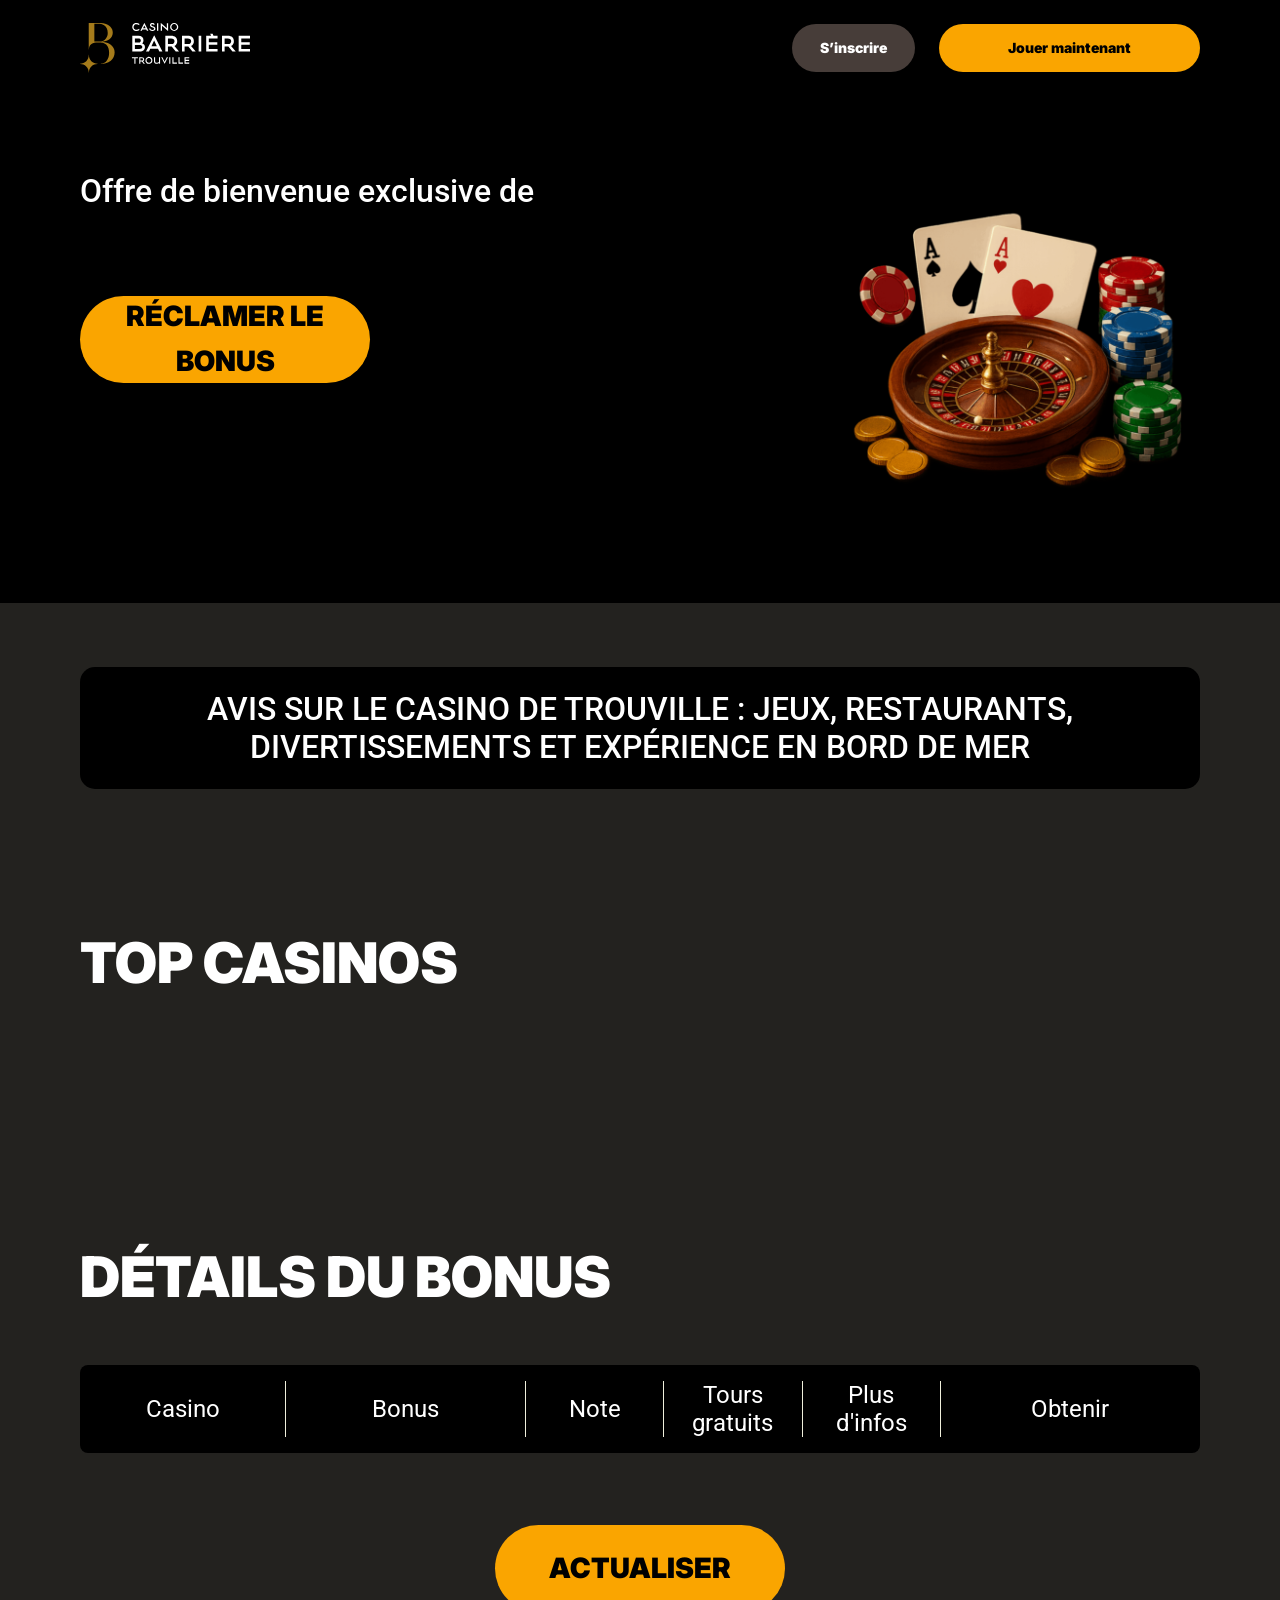
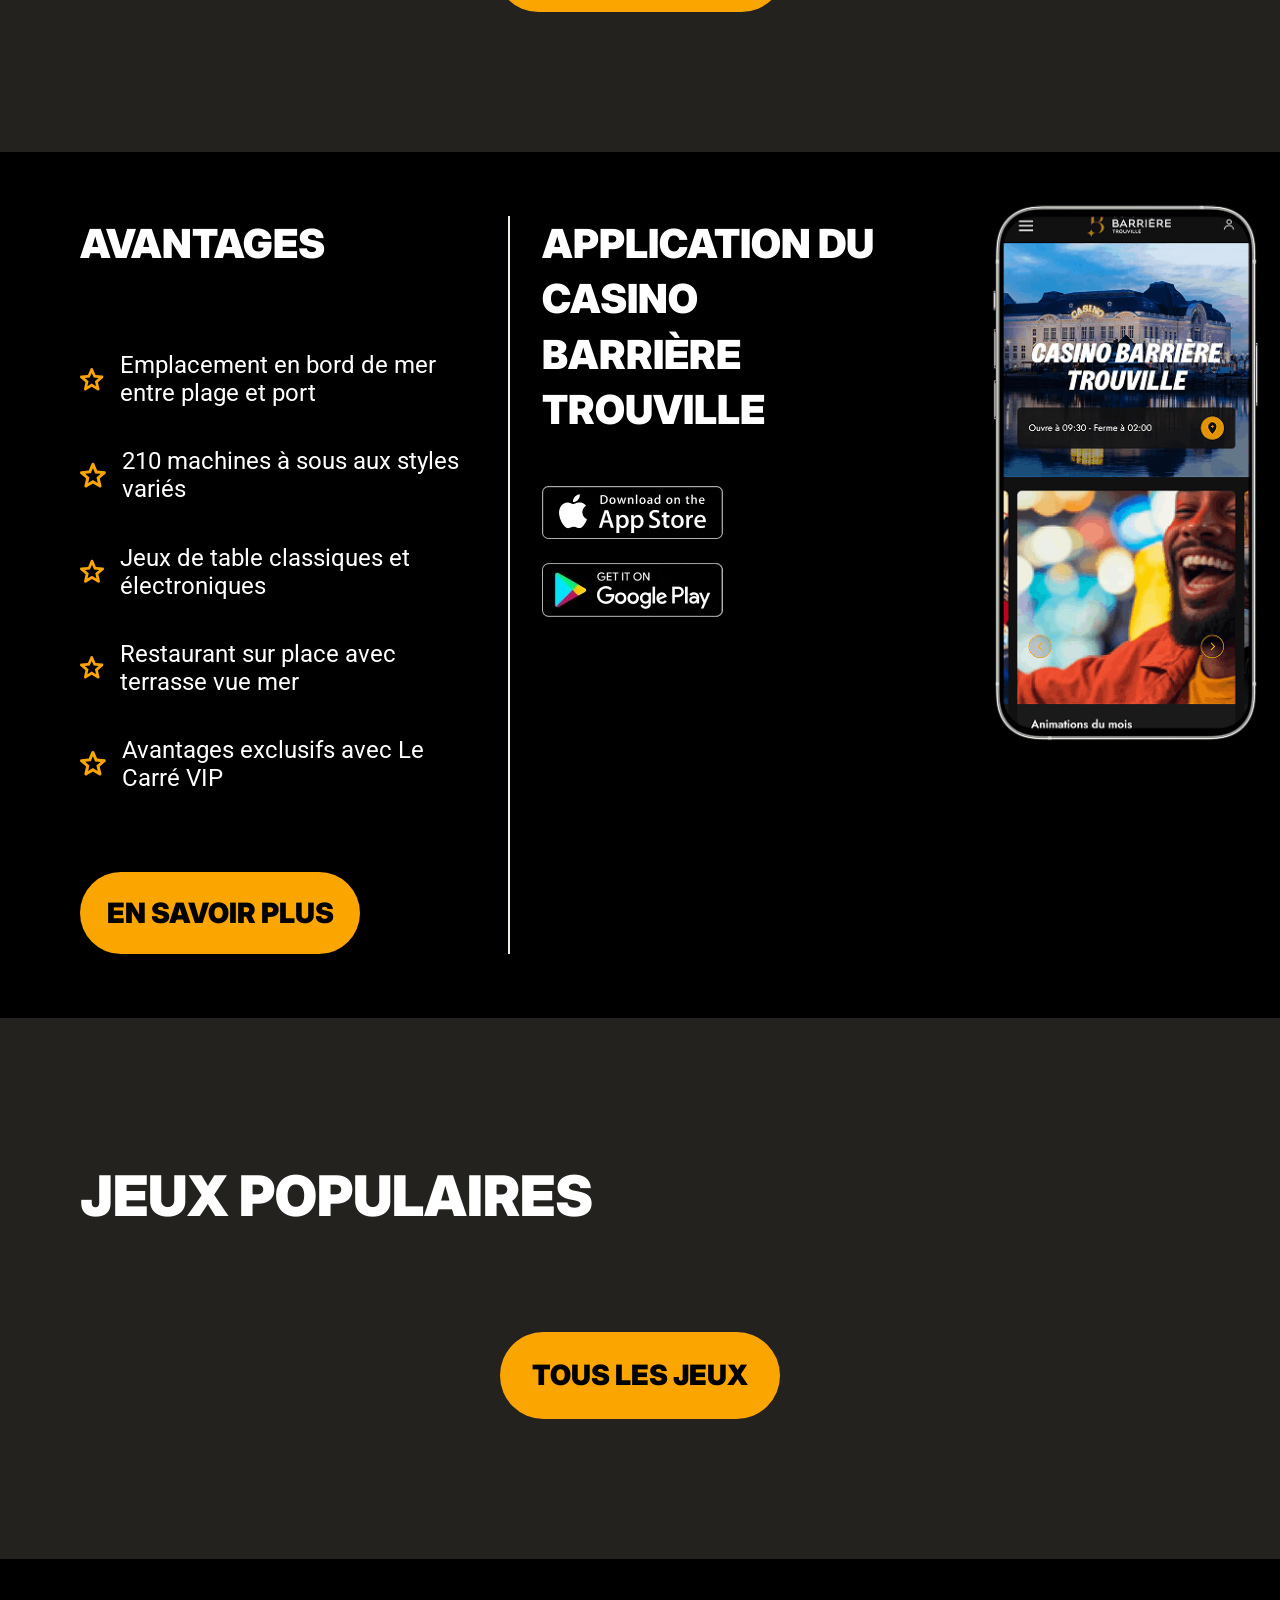
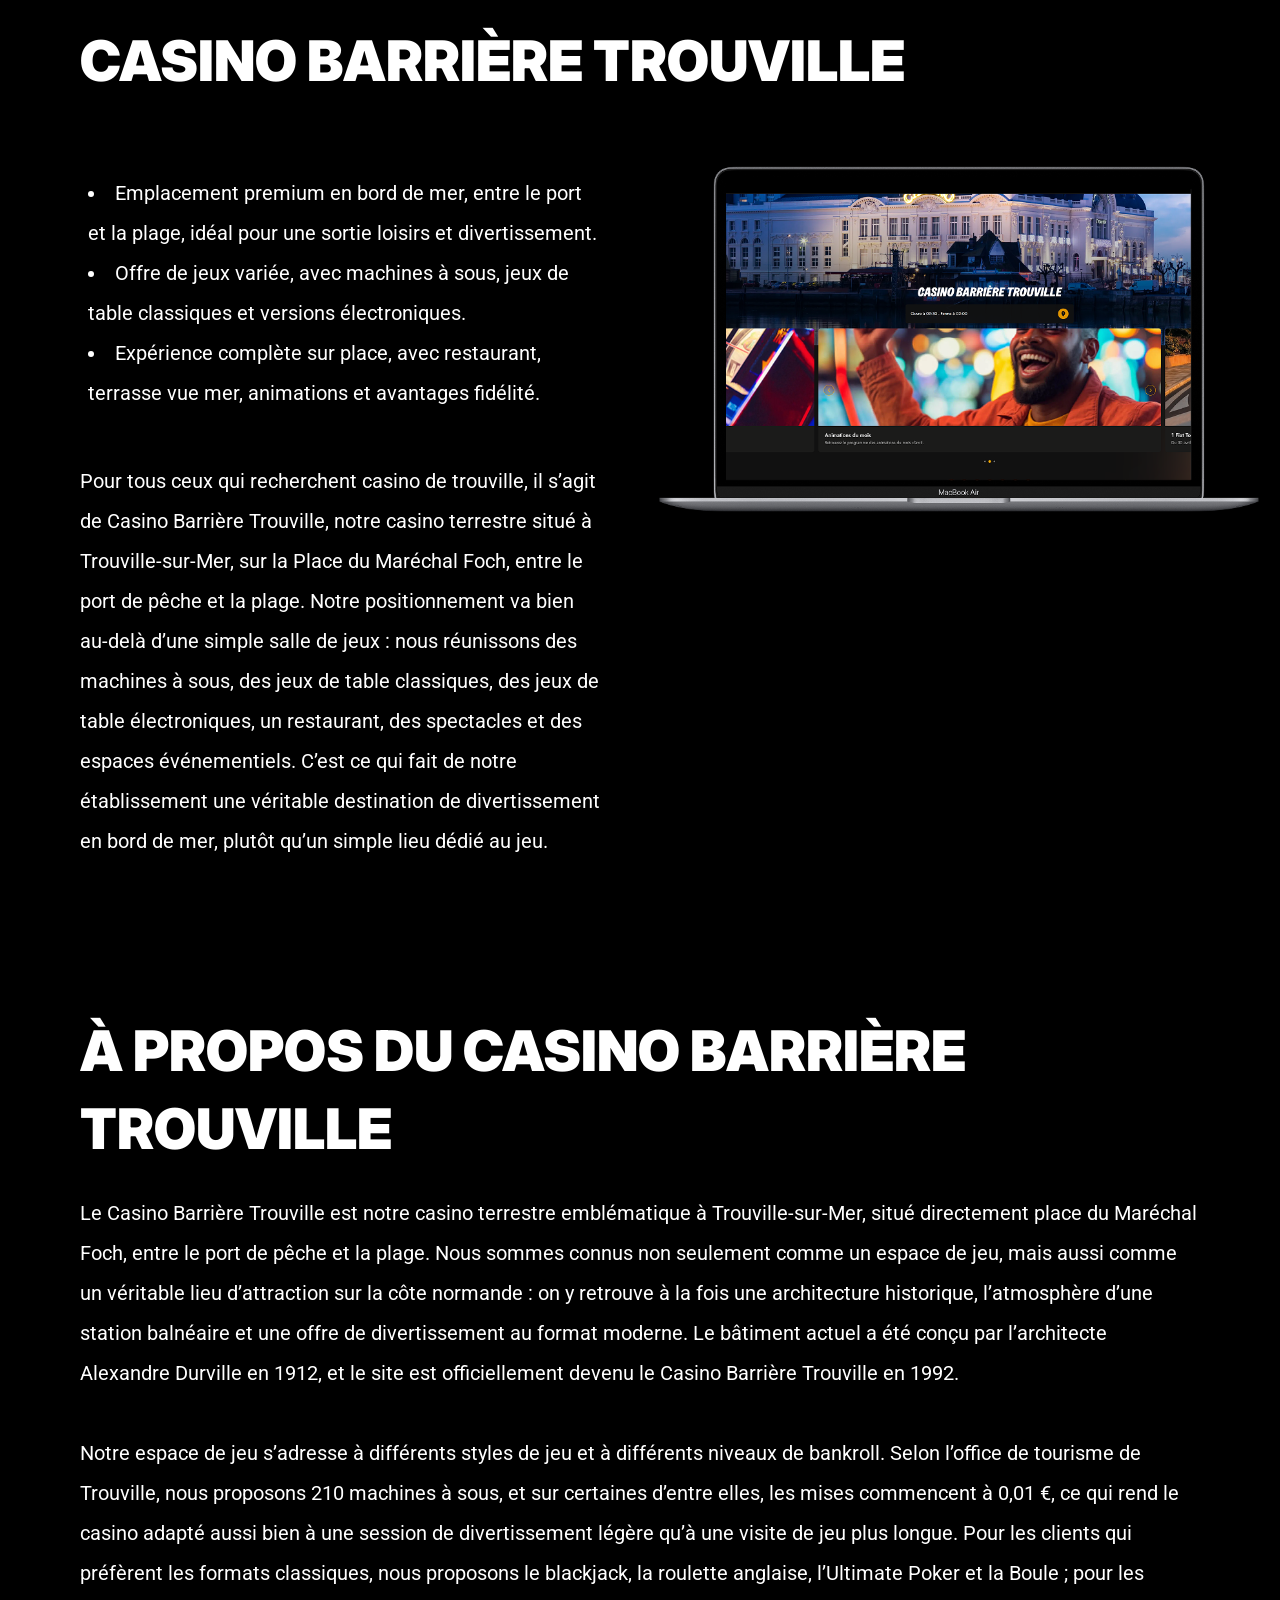
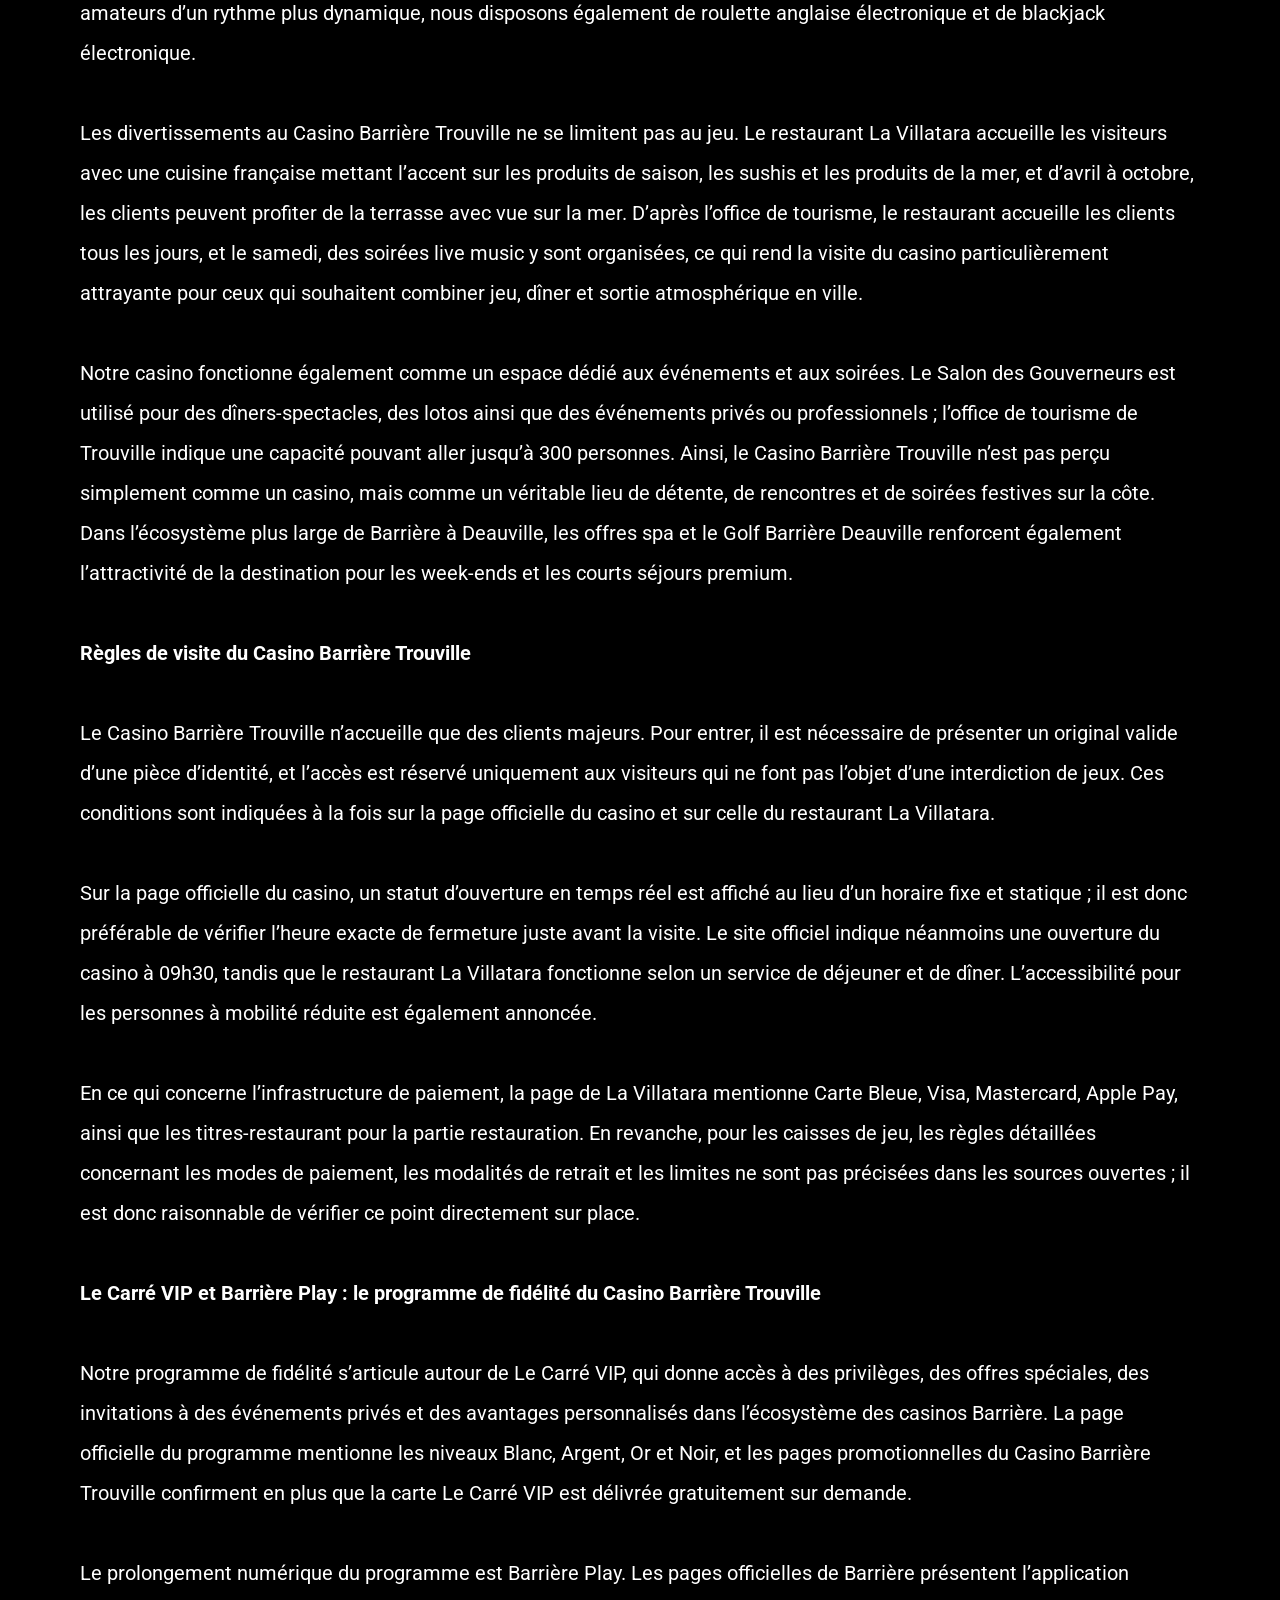
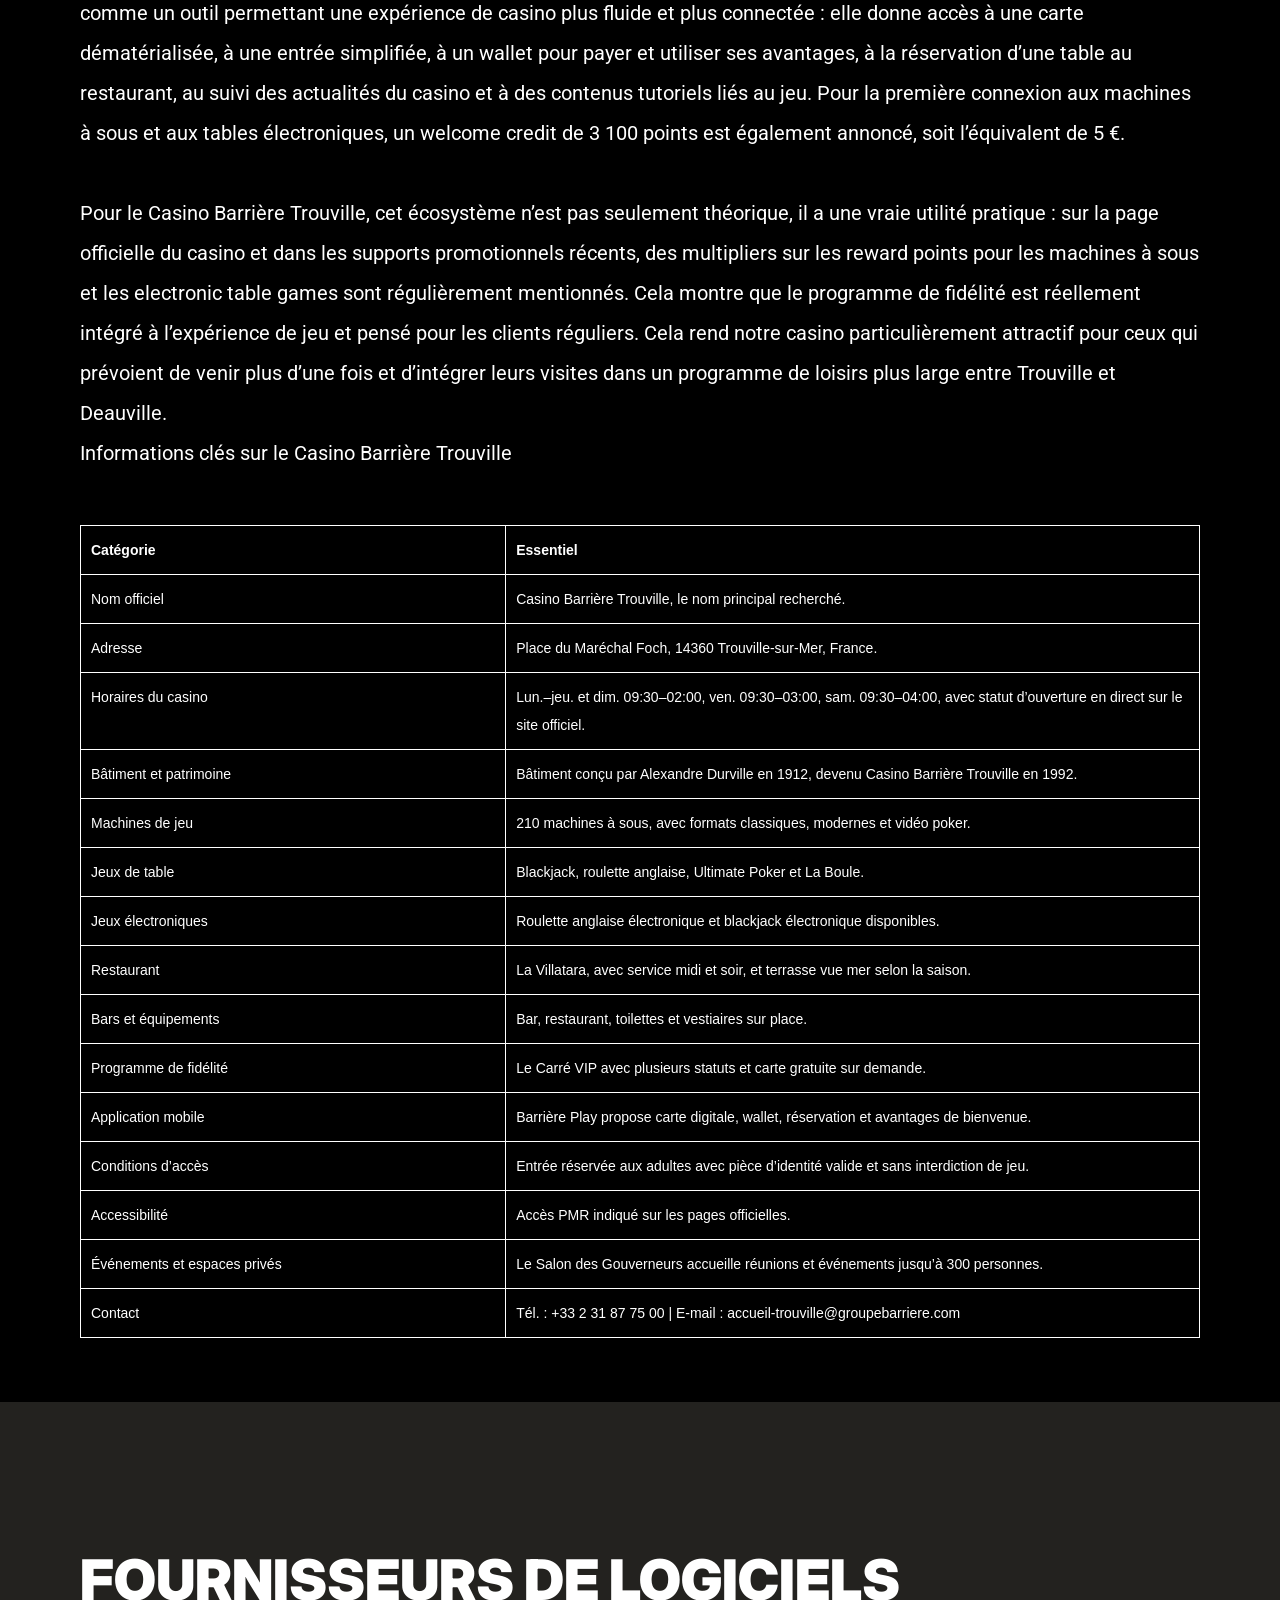
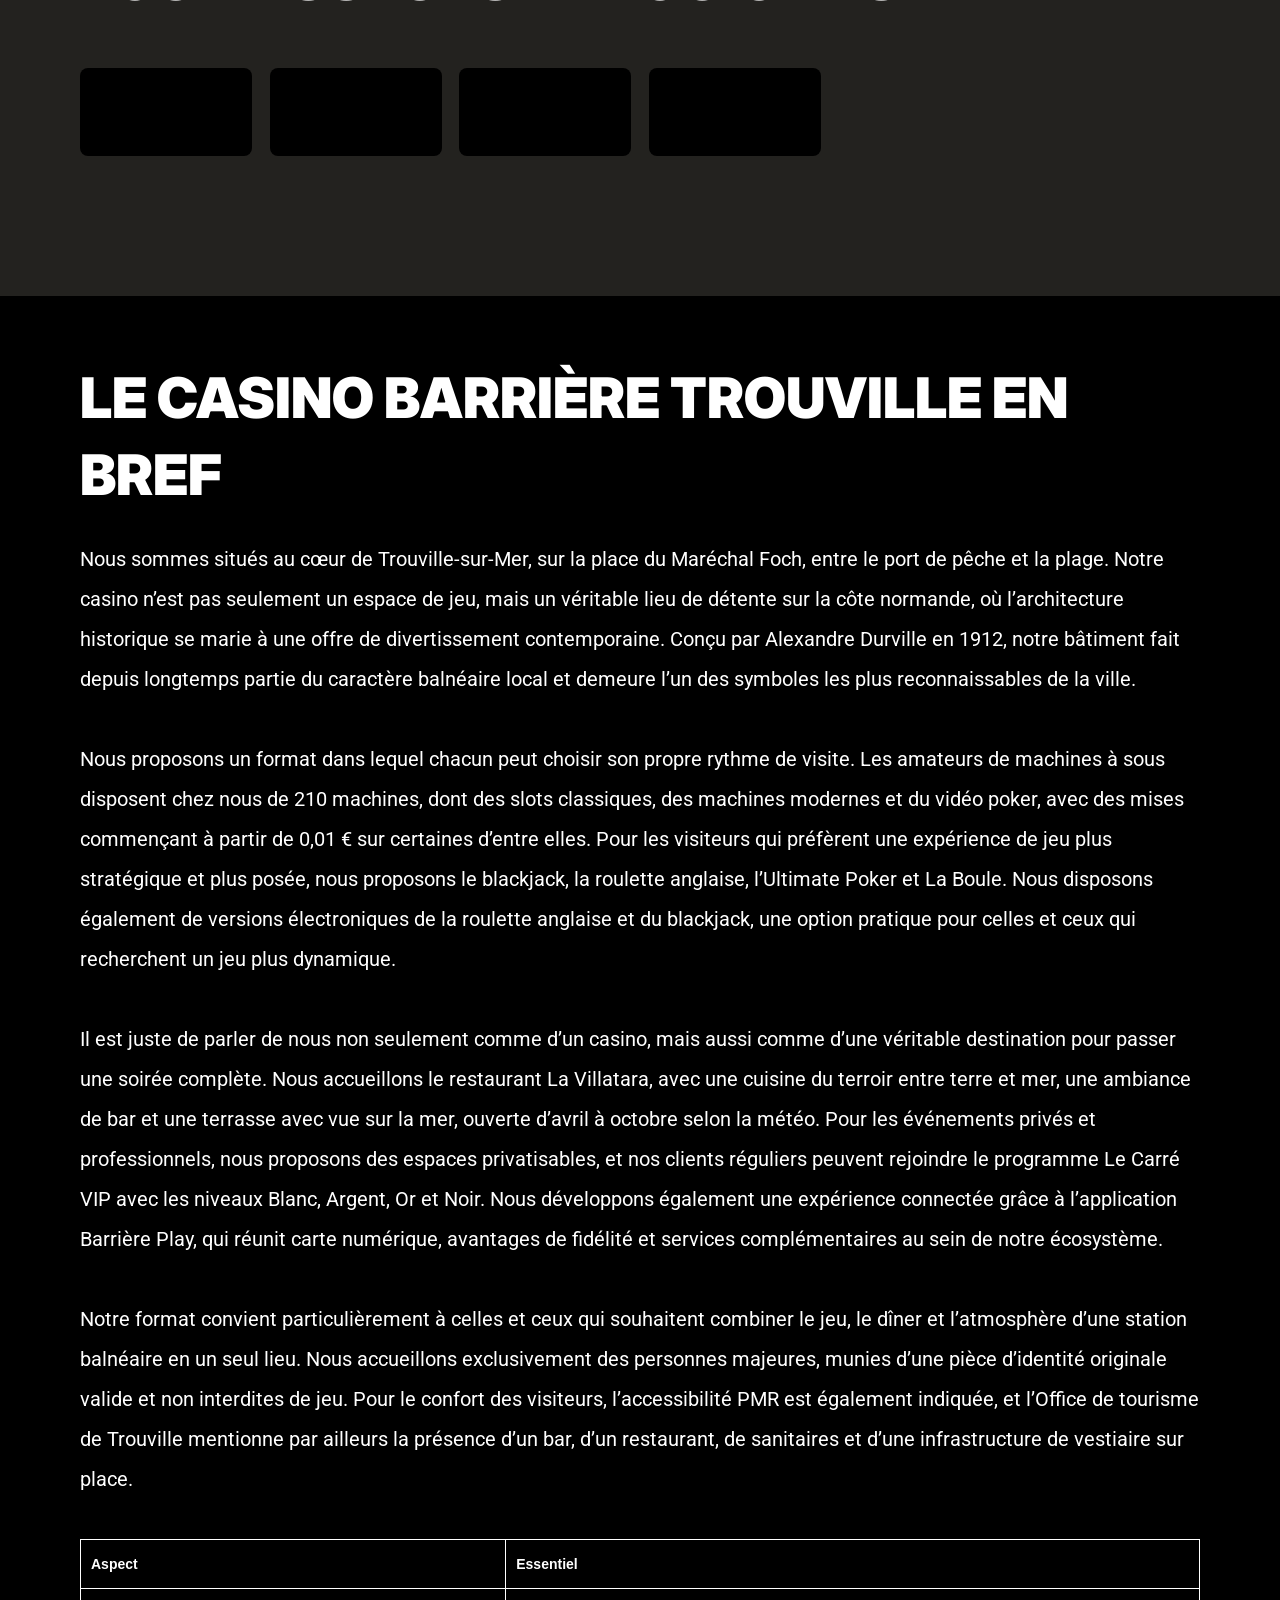
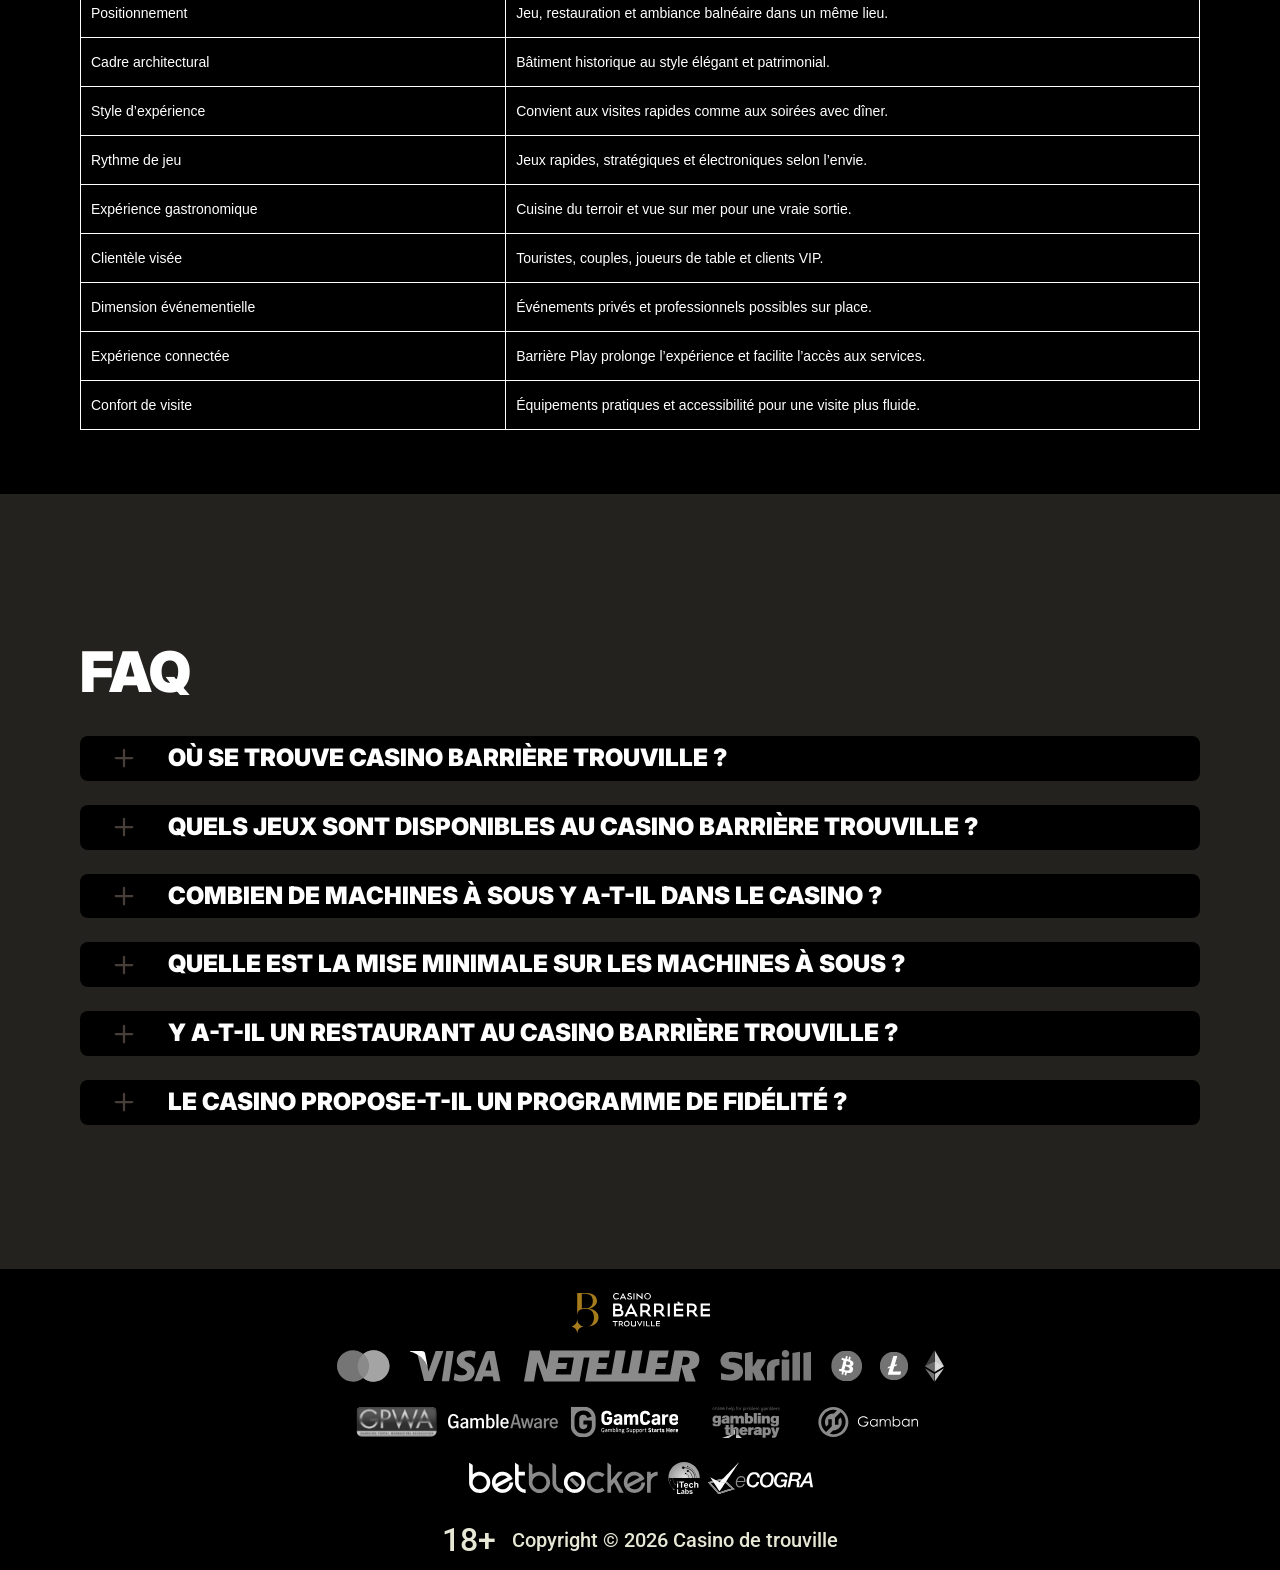
==== commit 82029bc3: "Site update" ====
--- a/index.html
+++ b/index.html
@@ -57,7 +57,7 @@
     <link rel="apple-touch-icon" href="_assets/images/1776165873-favicon.svg" sizes="96x96">
     <link rel="icon" href="_assets/images/1776165873-favicon.svg" type="image/webp" sizes="192x192">
 
-    <link rel="preload" href="_assets/images/1776166358-main.svg" as="image" fetchpriority="high">
+    <link rel="preload" href="_assets/images/1776336032-main-trouv.svg" as="image" fetchpriority="high">
 
     <link rel="alternate" hreflang="x-default" href="https://casino-de-trouville.com" />
     <link rel="alternate" hreflang="fr" href="https://casino-de-trouville.com" />
@@ -268,7 +268,7 @@
                         </div>
                         <div class="advantagesMobile">
                             <h2 class="advantagesTitle title advantagesAppTitle">Application du Casino Barrière Trouville</h2><img
-                                class="advantagesMobilePhone" src="_assets/images/1776167068-mobile-3.svg" title="Casino de trouville Mobile"
+                                class="advantagesMobilePhone" src="_assets/images/1776336044-mobile-tr.svg" title="Casino de trouville Mobile"
                                 alt="Casino Barrière Trouville" />
                             <div class="advantagesStoreGroup"><a href="/" id="appStoreLink" aria-label="Play game"
                                                                  target="_blank"><img class="advantagesStore" width="181" height="53"
@@ -328,75 +328,152 @@
 <h2 style="margin:0 0 12px 0;">Informations clés sur le Casino Barrière Trouville</h2>
 <br>
 <div style="width:100%; max-width:100%; overflow:hidden;">
-  <table style="width:100%; max-width:100%; border-collapse:collapse; table-layout:fixed; line-height:1.35;">
-    <thead>
-      <tr>
-        <th style="border:1px solid #d9d9d9; padding:8px 6px; text-align:left; width:30%; vertical-align:top; overflow-wrap:anywhere; word-break:break-word; hyphens:auto; white-space:normal;">Catégorie</th>
-        <th style="border:1px solid #d9d9d9; padding:8px 6px; text-align:left; width:70%; vertical-align:top; overflow-wrap:anywhere; word-break:break-word; hyphens:auto; white-space:normal;">Essentiel</th>
-      </tr>
-    </thead>
-    <tbody>
-      <tr>
-        <td style="border:1px solid #d9d9d9; padding:8px 6px; vertical-align:top; overflow-wrap:anywhere; word-break:break-word; hyphens:auto; white-space:normal;">Nom officiel</td>
-        <td style="border:1px solid #d9d9d9; padding:8px 6px; vertical-align:top; overflow-wrap:anywhere; word-break:break-word; hyphens:auto; white-space:normal;">Casino Barrière Trouville, le nom principal recherché.</td>
-      </tr>
-      <tr>
-        <td style="border:1px solid #d9d9d9; padding:8px 6px; vertical-align:top; overflow-wrap:anywhere; word-break:break-word; hyphens:auto; white-space:normal;">Adresse</td>
-        <td style="border:1px solid #d9d9d9; padding:8px 6px; vertical-align:top; overflow-wrap:anywhere; word-break:break-word; hyphens:auto; white-space:normal;">Place du Maréchal Foch, 14360 Trouville-sur-Mer, France.</td>
-      </tr>
-      <tr>
-        <td style="border:1px solid #d9d9d9; padding:8px 6px; vertical-align:top; overflow-wrap:anywhere; word-break:break-word; hyphens:auto; white-space:normal;">Horaires du casino</td>
-        <td style="border:1px solid #d9d9d9; padding:8px 6px; vertical-align:top; overflow-wrap:anywhere; word-break:break-word; hyphens:auto; white-space:normal;">Lun.–jeu. et dim. 09:30–02:00, ven. 09:30–03:00, sam. 09:30–04:00, avec statut d’ouverture en direct sur le site officiel.</td>
-      </tr>
-      <tr>
-        <td style="border:1px solid #d9d9d9; padding:8px 6px; vertical-align:top; overflow-wrap:anywhere; word-break:break-word; hyphens:auto; white-space:normal;">Bâtiment et patrimoine</td>
-        <td style="border:1px solid #d9d9d9; padding:8px 6px; vertical-align:top; overflow-wrap:anywhere; word-break:break-word; hyphens:auto; white-space:normal;">Bâtiment conçu par Alexandre Durville en 1912, devenu Casino Barrière Trouville en 1992.</td>
-      </tr>
-      <tr>
-        <td style="border:1px solid #d9d9d9; padding:8px 6px; vertical-align:top; overflow-wrap:anywhere; word-break:break-word; hyphens:auto; white-space:normal;">Machines de jeu</td>
-        <td style="border:1px solid #d9d9d9; padding:8px 6px; vertical-align:top; overflow-wrap:anywhere; word-break:break-word; hyphens:auto; white-space:normal;">210 machines à sous, avec formats classiques, modernes et vidéo poker.</td>
-      </tr>
-      <tr>
-        <td style="border:1px solid #d9d9d9; padding:8px 6px; vertical-align:top; overflow-wrap:anywhere; word-break:break-word; hyphens:auto; white-space:normal;">Jeux de table</td>
-        <td style="border:1px solid #d9d9d9; padding:8px 6px; vertical-align:top; overflow-wrap:anywhere; word-break:break-word; hyphens:auto; white-space:normal;">Blackjack, roulette anglaise, Ultimate Poker et La Boule.</td>
-      </tr>
-      <tr>
-        <td style="border:1px solid #d9d9d9; padding:8px 6px; vertical-align:top; overflow-wrap:anywhere; word-break:break-word; hyphens:auto; white-space:normal;">Jeux électroniques</td>
-        <td style="border:1px solid #d9d9d9; padding:8px 6px; vertical-align:top; overflow-wrap:anywhere; word-break:break-word; hyphens:auto; white-space:normal;">Roulette anglaise électronique et blackjack électronique disponibles.</td>
-      </tr>
-      <tr>
-        <td style="border:1px solid #d9d9d9; padding:8px 6px; vertical-align:top; overflow-wrap:anywhere; word-break:break-word; hyphens:auto; white-space:normal;">Restaurant</td>
-        <td style="border:1px solid #d9d9d9; padding:8px 6px; vertical-align:top; overflow-wrap:anywhere; word-break:break-word; hyphens:auto; white-space:normal;">La Villatara, avec service midi et soir, et terrasse vue mer selon la saison.</td>
-      </tr>
-      <tr>
-        <td style="border:1px solid #d9d9d9; padding:8px 6px; vertical-align:top; overflow-wrap:anywhere; word-break:break-word; hyphens:auto; white-space:normal;">Bars et équipements</td>
-        <td style="border:1px solid #d9d9d9; padding:8px 6px; vertical-align:top; overflow-wrap:anywhere; word-break:break-word; hyphens:auto; white-space:normal;">Bar, restaurant, toilettes et vestiaires sur place.</td>
-      </tr>
-      <tr>
-        <td style="border:1px solid #d9d9d9; padding:8px 6px; vertical-align:top; overflow-wrap:anywhere; word-break:break-word; hyphens:auto; white-space:normal;">Programme de fidélité</td>
-        <td style="border:1px solid #d9d9d9; padding:8px 6px; vertical-align:top; overflow-wrap:anywhere; word-break:break-word; hyphens:auto; white-space:normal;">Le Carré VIP avec plusieurs statuts et carte gratuite sur demande.</td>
-      </tr>
-      <tr>
-        <td style="border:1px solid #d9d9d9; padding:8px 6px; vertical-align:top; overflow-wrap:anywhere; word-break:break-word; hyphens:auto; white-space:normal;">Application mobile</td>
-        <td style="border:1px solid #d9d9d9; padding:8px 6px; vertical-align:top; overflow-wrap:anywhere; word-break:break-word; hyphens:auto; white-space:normal;">Barrière Play propose carte digitale, wallet, réservation et avantages de bienvenue.</td>
-      </tr>
-      <tr>
-        <td style="border:1px solid #d9d9d9; padding:8px 6px; vertical-align:top; overflow-wrap:anywhere; word-break:break-word; hyphens:auto; white-space:normal;">Conditions d’accès</td>
-        <td style="border:1px solid #d9d9d9; padding:8px 6px; vertical-align:top; overflow-wrap:anywhere; word-break:break-word; hyphens:auto; white-space:normal;">Entrée réservée aux adultes avec pièce d’identité valide et sans interdiction de jeu.</td>
-      </tr>
-      <tr>
-        <td style="border:1px solid #d9d9d9; padding:8px 6px; vertical-align:top; overflow-wrap:anywhere; word-break:break-word; hyphens:auto; white-space:normal;">Accessibilité</td>
-        <td style="border:1px solid #d9d9d9; padding:8px 6px; vertical-align:top; overflow-wrap:anywhere; word-break:break-word; hyphens:auto; white-space:normal;">Accès PMR indiqué sur les pages officielles.</td>
-      </tr>
-      <tr>
-        <td style="border:1px solid #d9d9d9; padding:8px 6px; vertical-align:top; overflow-wrap:anywhere; word-break:break-word; hyphens:auto; white-space:normal;">Événements et espaces privés</td>
-        <td style="border:1px solid #d9d9d9; padding:8px 6px; vertical-align:top; overflow-wrap:anywhere; word-break:break-word; hyphens:auto; white-space:normal;">Le Salon des Gouverneurs accueille réunions et événements jusqu’à 300 personnes.</td>
-      </tr>
-      <tr>
-        <td style="border:1px solid #d9d9d9; padding:8px 6px; vertical-align:top; overflow-wrap:anywhere; word-break:break-word; hyphens:auto; white-space:normal;">Contact</td>
-        <td style="border:1px solid #d9d9d9; padding:8px 6px; vertical-align:top; overflow-wrap:anywhere; word-break:break-word; hyphens:auto; white-space:normal;">Tél. : +33 2 31 87 75 00 | E-mail : accueil-trouville@groupebarriere.com</td>
-      </tr>
-    </tbody>
+  <table style="width:100%; max-width:100%; border-collapse:collapse; table-layout:fixed; font-family:Arial, sans-serif; font-size:clamp(9px, 2.2vw, 14px); color:#ffffff; background:transparent;">
+    
+    <tr>
+      <th style="width:38%; border:1px solid #ffffff; padding:clamp(5px, 1.5vw, 10px); text-align:left; vertical-align:top; color:#ffffff; background:transparent; word-break:break-word;">
+        Catégorie
+      </th>
+      <th style="width:62%; border:1px solid #ffffff; padding:clamp(5px, 1.5vw, 10px); text-align:left; vertical-align:top; color:#ffffff; background:transparent; word-break:break-word;">
+        Essentiel
+      </th>
+    </tr>
+
+    <tr>
+      <td style="border:1px solid #ffffff; padding:clamp(5px, 1.5vw, 10px); vertical-align:top; color:#ffffff; background:transparent; word-break:break-word;">
+        Nom officiel
+      </td>
+      <td style="border:1px solid #ffffff; padding:clamp(5px, 1.5vw, 10px); vertical-align:top; color:#ffffff; background:transparent; word-break:break-word;">
+        Casino Barrière Trouville, le nom principal recherché.
+      </td>
+    </tr>
+
+    <tr>
+      <td style="border:1px solid #ffffff; padding:clamp(5px, 1.5vw, 10px); vertical-align:top; color:#ffffff; background:transparent; word-break:break-word;">
+        Adresse
+      </td>
+      <td style="border:1px solid #ffffff; padding:clamp(5px, 1.5vw, 10px); vertical-align:top; color:#ffffff; background:transparent; word-break:break-word;">
+        Place du Maréchal Foch, 14360 Trouville-sur-Mer, France.
+      </td>
+    </tr>
+
+    <tr>
+      <td style="border:1px solid #ffffff; padding:clamp(5px, 1.5vw, 10px); vertical-align:top; color:#ffffff; background:transparent; word-break:break-word;">
+        Horaires du casino
+      </td>
+      <td style="border:1px solid #ffffff; padding:clamp(5px, 1.5vw, 10px); vertical-align:top; color:#ffffff; background:transparent; word-break:break-word;">
+        Lun.–jeu. et dim. 09:30–02:00, ven. 09:30–03:00, sam. 09:30–04:00, avec statut d’ouverture en direct sur le site officiel.
+      </td>
+    </tr>
+
+    <tr>
+      <td style="border:1px solid #ffffff; padding:clamp(5px, 1.5vw, 10px); vertical-align:top; color:#ffffff; background:transparent; word-break:break-word;">
+        Bâtiment et patrimoine
+      </td>
+      <td style="border:1px solid #ffffff; padding:clamp(5px, 1.5vw, 10px); vertical-align:top; color:#ffffff; background:transparent; word-break:break-word;">
+        Bâtiment conçu par Alexandre Durville en 1912, devenu Casino Barrière Trouville en 1992.
+      </td>
+    </tr>
+
+    <tr>
+      <td style="border:1px solid #ffffff; padding:clamp(5px, 1.5vw, 10px); vertical-align:top; color:#ffffff; background:transparent; word-break:break-word;">
+        Machines de jeu
+      </td>
+      <td style="border:1px solid #ffffff; padding:clamp(5px, 1.5vw, 10px); vertical-align:top; color:#ffffff; background:transparent; word-break:break-word;">
+        210 machines à sous, avec formats classiques, modernes et vidéo poker.
+      </td>
+    </tr>
+
+    <tr>
+      <td style="border:1px solid #ffffff; padding:clamp(5px, 1.5vw, 10px); vertical-align:top; color:#ffffff; background:transparent; word-break:break-word;">
+        Jeux de table
+      </td>
+      <td style="border:1px solid #ffffff; padding:clamp(5px, 1.5vw, 10px); vertical-align:top; color:#ffffff; background:transparent; word-break:break-word;">
+        Blackjack, roulette anglaise, Ultimate Poker et La Boule.
+      </td>
+    </tr>
+
+    <tr>
+      <td style="border:1px solid #ffffff; padding:clamp(5px, 1.5vw, 10px); vertical-align:top; color:#ffffff; background:transparent; word-break:break-word;">
+        Jeux électroniques
+      </td>
+      <td style="border:1px solid #ffffff; padding:clamp(5px, 1.5vw, 10px); vertical-align:top; color:#ffffff; background:transparent; word-break:break-word;">
+        Roulette anglaise électronique et blackjack électronique disponibles.
+      </td>
+    </tr>
+
+    <tr>
+      <td style="border:1px solid #ffffff; padding:clamp(5px, 1.5vw, 10px); vertical-align:top; color:#ffffff; background:transparent; word-break:break-word;">
+        Restaurant
+      </td>
+      <td style="border:1px solid #ffffff; padding:clamp(5px, 1.5vw, 10px); vertical-align:top; color:#ffffff; background:transparent; word-break:break-word;">
+        La Villatara, avec service midi et soir, et terrasse vue mer selon la saison.
+      </td>
+    </tr>
+
+    <tr>
+      <td style="border:1px solid #ffffff; padding:clamp(5px, 1.5vw, 10px); vertical-align:top; color:#ffffff; background:transparent; word-break:break-word;">
+        Bars et équipements
+      </td>
+      <td style="border:1px solid #ffffff; padding:clamp(5px, 1.5vw, 10px); vertical-align:top; color:#ffffff; background:transparent; word-break:break-word;">
+        Bar, restaurant, toilettes et vestiaires sur place.
+      </td>
+    </tr>
+
+    <tr>
+      <td style="border:1px solid #ffffff; padding:clamp(5px, 1.5vw, 10px); vertical-align:top; color:#ffffff; background:transparent; word-break:break-word;">
+        Programme de fidélité
+      </td>
+      <td style="border:1px solid #ffffff; padding:clamp(5px, 1.5vw, 10px); vertical-align:top; color:#ffffff; background:transparent; word-break:break-word;">
+        Le Carré VIP avec plusieurs statuts et carte gratuite sur demande.
+      </td>
+    </tr>
+
+    <tr>
+      <td style="border:1px solid #ffffff; padding:clamp(5px, 1.5vw, 10px); vertical-align:top; color:#ffffff; background:transparent; word-break:break-word;">
+        Application mobile
+      </td>
+      <td style="border:1px solid #ffffff; padding:clamp(5px, 1.5vw, 10px); vertical-align:top; color:#ffffff; background:transparent; word-break:break-word;">
+        Barrière Play propose carte digitale, wallet, réservation et avantages de bienvenue.
+      </td>
+    </tr>
+
+    <tr>
+      <td style="border:1px solid #ffffff; padding:clamp(5px, 1.5vw, 10px); vertical-align:top; color:#ffffff; background:transparent; word-break:break-word;">
+        Conditions d’accès
+      </td>
+      <td style="border:1px solid #ffffff; padding:clamp(5px, 1.5vw, 10px); vertical-align:top; color:#ffffff; background:transparent; word-break:break-word;">
+        Entrée réservée aux adultes avec pièce d’identité valide et sans interdiction de jeu.
+      </td>
+    </tr>
+
+    <tr>
+      <td style="border:1px solid #ffffff; padding:clamp(5px, 1.5vw, 10px); vertical-align:top; color:#ffffff; background:transparent; word-break:break-word;">
+        Accessibilité
+      </td>
+      <td style="border:1px solid #ffffff; padding:clamp(5px, 1.5vw, 10px); vertical-align:top; color:#ffffff; background:transparent; word-break:break-word;">
+        Accès PMR indiqué sur les pages officielles.
+      </td>
+    </tr>
+
+    <tr>
+      <td style="border:1px solid #ffffff; padding:clamp(5px, 1.5vw, 10px); vertical-align:top; color:#ffffff; background:transparent; word-break:break-word;">
+        Événements et espaces privés
+      </td>
+      <td style="border:1px solid #ffffff; padding:clamp(5px, 1.5vw, 10px); vertical-align:top; color:#ffffff; background:transparent; word-break:break-word;">
+        Le Salon des Gouverneurs accueille réunions et événements jusqu’à 300 personnes.
+      </td>
+    </tr>
+
+    <tr>
+      <td style="border:1px solid #ffffff; padding:clamp(5px, 1.5vw, 10px); vertical-align:top; color:#ffffff; background:transparent; word-break:break-word;">
+        Contact
+      </td>
+      <td style="border:1px solid #ffffff; padding:clamp(5px, 1.5vw, 10px); vertical-align:top; color:#ffffff; background:transparent; word-break:break-word;">
+        Tél. : +33 2 31 87 75 00 | E-mail : accueil-trouville@groupebarriere.com
+      </td>
+    </tr>
+
   </table>
 </div></div>
                     </div>
@@ -435,51 +512,100 @@
 <p>Notre format convient particulièrement à celles et ceux qui souhaitent combiner le jeu, le dîner et l’atmosphère d’une station balnéaire en un seul lieu. Nous accueillons exclusivement des personnes majeures, munies d’une pièce d’identité originale valide et non interdites de jeu. Pour le confort des visiteurs, l’accessibilité PMR est également indiquée, et l’Office de tourisme de Trouville mentionne par ailleurs la présence d’un bar, d’un restaurant, de sanitaires et d’une infrastructure de vestiaire sur place.</p>
 
 <br>
-<div style="width: 100%; overflow: hidden;">
-  <div style="width: 100%; transform-origin: top left;">
-    <table style="width: 100%; border-collapse: collapse; border: 1px solid #ffffff; color: #ffffff; table-layout: fixed;">
-      <tr>
-        <th style="border: 1px solid #ffffff; text-align: left; padding: 8px; vertical-align: top;">Aspect</th>
-        <th style="border: 1px solid #ffffff; text-align: left; padding: 8px; vertical-align: top;">Essentiel</th>
-      </tr>
-      <tr>
-        <td style="border: 1px solid #ffffff; text-align: left; padding: 8px; vertical-align: top;">Positionnement</td>
-        <td style="border: 1px solid #ffffff; text-align: left; padding: 8px; vertical-align: top;">Jeu, restauration et ambiance balnéaire dans un même lieu.</td>
-      </tr>
-      <tr>
-        <td style="border: 1px solid #ffffff; text-align: left; padding: 8px; vertical-align: top;">Cadre architectural</td>
-        <td style="border: 1px solid #ffffff; text-align: left; padding: 8px; vertical-align: top;">Bâtiment historique au style élégant et patrimonial.</td>
-      </tr>
-      <tr>
-        <td style="border: 1px solid #ffffff; text-align: left; padding: 8px; vertical-align: top;">Style d’expérience</td>
-        <td style="border: 1px solid #ffffff; text-align: left; padding: 8px; vertical-align: top;">Convient aux visites rapides comme aux soirées avec dîner.</td>
-      </tr>
-      <tr>
-        <td style="border: 1px solid #ffffff; text-align: left; padding: 8px; vertical-align: top;">Rythme de jeu</td>
-        <td style="border: 1px solid #ffffff; text-align: left; padding: 8px; vertical-align: top;">Jeux rapides, stratégiques et électroniques selon l’envie.</td>
-      </tr>
-      <tr>
-        <td style="border: 1px solid #ffffff; text-align: left; padding: 8px; vertical-align: top;">Expérience gastronomique</td>
-        <td style="border: 1px solid #ffffff; text-align: left; padding: 8px; vertical-align: top;">Cuisine du terroir et vue sur mer pour une vraie sortie.</td>
-      </tr>
-      <tr>
-        <td style="border: 1px solid #ffffff; text-align: left; padding: 8px; vertical-align: top;">Clientèle visée</td>
-        <td style="border: 1px solid #ffffff; text-align: left; padding: 8px; vertical-align: top;">Touristes, couples, joueurs de table et clients VIP.</td>
-      </tr>
-      <tr>
-        <td style="border: 1px solid #ffffff; text-align: left; padding: 8px; vertical-align: top;">Dimension événementielle</td>
-        <td style="border: 1px solid #ffffff; text-align: left; padding: 8px; vertical-align: top;">Événements privés et professionnels possibles sur place.</td>
-      </tr>
-      <tr>
-        <td style="border: 1px solid #ffffff; text-align: left; padding: 8px; vertical-align: top;">Expérience connectée</td>
-        <td style="border: 1px solid #ffffff; text-align: left; padding: 8px; vertical-align: top;">Barrière Play prolonge l’expérience et facilite l’accès aux services.</td>
-      </tr>
-      <tr>
-        <td style="border: 1px solid #ffffff; text-align: left; padding: 8px; vertical-align: top;">Confort de visite</td>
-        <td style="border: 1px solid #ffffff; text-align: left; padding: 8px; vertical-align: top;">Équipements pratiques et accessibilité pour une visite plus fluide.</td>
-      </tr>
-    </table>
-  </div>
+<div style="width:100%; max-width:100%; overflow:hidden;">
+  <table style="width:100%; max-width:100%; border-collapse:collapse; table-layout:fixed; font-family:Arial, sans-serif; font-size:clamp(9px, 2.2vw, 14px); color:#ffffff; background:transparent;">
+    
+    <tr>
+      <th style="width:38%; border:1px solid #ffffff; padding:clamp(5px, 1.5vw, 10px); text-align:left; vertical-align:top; color:#ffffff; background:transparent; word-break:break-word;">
+        Aspect
+      </th>
+      <th style="width:62%; border:1px solid #ffffff; padding:clamp(5px, 1.5vw, 10px); text-align:left; vertical-align:top; color:#ffffff; background:transparent; word-break:break-word;">
+        Essentiel
+      </th>
+    </tr>
+
+    <tr>
+      <td style="border:1px solid #ffffff; padding:clamp(5px, 1.5vw, 10px); vertical-align:top; color:#ffffff; background:transparent; word-break:break-word;">
+        Positionnement
+      </td>
+      <td style="border:1px solid #ffffff; padding:clamp(5px, 1.5vw, 10px); vertical-align:top; color:#ffffff; background:transparent; word-break:break-word;">
+        Jeu, restauration et ambiance balnéaire dans un même lieu.
+      </td>
+    </tr>
+
+    <tr>
+      <td style="border:1px solid #ffffff; padding:clamp(5px, 1.5vw, 10px); vertical-align:top; color:#ffffff; background:transparent; word-break:break-word;">
+        Cadre architectural
+      </td>
+      <td style="border:1px solid #ffffff; padding:clamp(5px, 1.5vw, 10px); vertical-align:top; color:#ffffff; background:transparent; word-break:break-word;">
+        Bâtiment historique au style élégant et patrimonial.
+      </td>
+    </tr>
+
+    <tr>
+      <td style="border:1px solid #ffffff; padding:clamp(5px, 1.5vw, 10px); vertical-align:top; color:#ffffff; background:transparent; word-break:break-word;">
+        Style d’expérience
+      </td>
+      <td style="border:1px solid #ffffff; padding:clamp(5px, 1.5vw, 10px); vertical-align:top; color:#ffffff; background:transparent; word-break:break-word;">
+        Convient aux visites rapides comme aux soirées avec dîner.
+      </td>
+    </tr>
+
+    <tr>
+      <td style="border:1px solid #ffffff; padding:clamp(5px, 1.5vw, 10px); vertical-align:top; color:#ffffff; background:transparent; word-break:break-word;">
+        Rythme de jeu
+      </td>
+      <td style="border:1px solid #ffffff; padding:clamp(5px, 1.5vw, 10px); vertical-align:top; color:#ffffff; background:transparent; word-break:break-word;">
+        Jeux rapides, stratégiques et électroniques selon l’envie.
+      </td>
+    </tr>
+
+    <tr>
+      <td style="border:1px solid #ffffff; padding:clamp(5px, 1.5vw, 10px); vertical-align:top; color:#ffffff; background:transparent; word-break:break-word;">
+        Expérience gastronomique
+      </td>
+      <td style="border:1px solid #ffffff; padding:clamp(5px, 1.5vw, 10px); vertical-align:top; color:#ffffff; background:transparent; word-break:break-word;">
+        Cuisine du terroir et vue sur mer pour une vraie sortie.
+      </td>
+    </tr>
+
+    <tr>
+      <td style="border:1px solid #ffffff; padding:clamp(5px, 1.5vw, 10px); vertical-align:top; color:#ffffff; background:transparent; word-break:break-word;">
+        Clientèle visée
+      </td>
+      <td style="border:1px solid #ffffff; padding:clamp(5px, 1.5vw, 10px); vertical-align:top; color:#ffffff; background:transparent; word-break:break-word;">
+        Touristes, couples, joueurs de table et clients VIP.
+      </td>
+    </tr>
+
+    <tr>
+      <td style="border:1px solid #ffffff; padding:clamp(5px, 1.5vw, 10px); vertical-align:top; color:#ffffff; background:transparent; word-break:break-word;">
+        Dimension événementielle
+      </td>
+      <td style="border:1px solid #ffffff; padding:clamp(5px, 1.5vw, 10px); vertical-align:top; color:#ffffff; background:transparent; word-break:break-word;">
+        Événements privés et professionnels possibles sur place.
+      </td>
+    </tr>
+
+    <tr>
+      <td style="border:1px solid #ffffff; padding:clamp(5px, 1.5vw, 10px); vertical-align:top; color:#ffffff; background:transparent; word-break:break-word;">
+        Expérience connectée
+      </td>
+      <td style="border:1px solid #ffffff; padding:clamp(5px, 1.5vw, 10px); vertical-align:top; color:#ffffff; background:transparent; word-break:break-word;">
+        Barrière Play prolonge l’expérience et facilite l’accès aux services.
+      </td>
+    </tr>
+
+    <tr>
+      <td style="border:1px solid #ffffff; padding:clamp(5px, 1.5vw, 10px); vertical-align:top; color:#ffffff; background:transparent; word-break:break-word;">
+        Confort de visite
+      </td>
+      <td style="border:1px solid #ffffff; padding:clamp(5px, 1.5vw, 10px); vertical-align:top; color:#ffffff; background:transparent; word-break:break-word;">
+        Équipements pratiques et accessibilité pour une visite plus fluide.
+      </td>
+    </tr>
+
+  </table>
 </div>
 </div>
                     </div>
--- a/index.css
+++ b/index.css
@@ -1 +1 @@
-.main,.wrapper{width:100%;display:flex;position:relative}.btn,.main,.wrapper{position:relative}.btn,.not-found-title,.subtitle,.title{font-family:var(--accent-font);font-weight:900}.btn,.nav__item,.subtitle,.title{font-weight:900}.operatorElementGrey,.payElementGrey{mix-blend-mode:screen}.btn,.heroTitle,.subtitle,.title{text-transform:uppercase}.casinoCard,.heroTitle,.nav__list{letter-spacing:0}.cardName,.casinoCard,.loader-body,.not-found-content{text-align:center}.bonusDetailsImage,.cardImage{filter:drop-shadow(0 .125rem .125rem rgb(0 0 0 / .75))}.btn:hover,.gameContainer:hover,.nav__item:hover{transform:scale(1.1)}.btn:hover,.faqLabel:hover,.gradientContainer:hover,.moreInfoLabel{cursor:pointer}*,::after,::before{padding:0;margin:0;border:0;box-sizing:border-box}.btn,.btn--large{border-radius:6.25rem;line-height:1.6;text-align:center;text-overflow:ellipsis;overflow:hidden}a{text-decoration:none}li,ol,ul{list-style:none}img{vertical-align:top}h1,h2,h3,h4,h5,h6{font-weight:inherit;font-size:inherit}body,html{height:100%;line-height:1;font-size:16px;color:var(--text);font-family:var(--base-font);--scroll-behavior:smooth !important;scroll-behavior:smooth!important}body.overflow{overflow:hidden}.wrapper{min-height:100%;flex-direction:column;overflow-x:hidden}.container{max-width:90rem;margin:0 auto}.main{flex:1 1 auto;flex-direction:column;background:var(--main-bg)}.block{margin:0 auto;max-width:70rem;padding:0}.block--not-found{max-width:100%;height:100dvh;margin:auto;display:flex;flex-direction:column;justify-content:center;gap:2rem;align-items:center;color:var(--text);background-color:var(--casino-cards)}.btn,.loader-body{justify-content:center;display:flex}.not-found-title{font-size:4rem;color:var(--welcome-bonus-text)}.btn,.btn a{color:var(--button-text)}.not-found-content{font-size:1.5rem;margin:.3125rem;color:var(--text)}.block--not-found button{margin-top:1.875rem}.btn{width:13.625rem;height:3.4375rem;-webkit-justify-content:center;align-items:center;-webkit-align-items:center;background:var(--yellow);font-size:1.25rem;transition:0.2s;box-shadow:inset 0 0 0 .125rem transparent,0 0 0 .125rem #fff0}.btn--large{width:17.5rem;height:5.4375rem;font-size:1.75rem;gap:6.25rem;box-shadow:inset 0 0 0 .1875rem #fff0,0 .125rem 0 0 #fff0;background:var(--yellow-button);color:var(--main-button-text)}.btn--medium{width:13rem;height:3.25rem;font-size:1.25rem;line-height:1.6}.content,.subtitle,.title{line-height:1.39;color:var(--text)}.btn--small{width:9.125rem}.title{font-size:3.5rem}.title span{color:var(--text)}.subtitle{font-size:2.5rem}.content{font-family:var(--base-font);font-size:1.25rem}.logo{width:100%;height:auto}.heroTitle,.nav__item{font-family:var(--accent-font)}.nav__select__container{cursor:pointer;scale:1!important;transform:scale(1)!important}.nav__select{background:var(--bg);color:var(--lang-select-color);text-transform:uppercase;cursor:pointer}:root{--accent-font:'Inter', sans-serif;--base-font:'Roboto', sans-serif;--welcome-bonus-font:'', sans-serif;--lang-select-color:#222829;--bg:#000000;--bg-light:#000000;--main-bg:#23221f;--text:#ffffff;--text-black:#ffffff;--table-head:#000000;--text-head:#ffffff;--hero-title-text:#222829;--yellow:#473d39;--yellow-button:#FAA500;--welcome-bonus-bg:#000000;--button-text:#ffffff;--main-button-text:#000000;--border-color:#efefdc;--casino-cards:#0d0d0d;--welcome-bonus-text:#FAA500;--bonus-border-head:#efefdc;--bonus-border:#000033;--pay-back:;--providers-back:#000000;--faq-label:#000000;--bg-footer:#000000;--copyright:#e7e7d5;--link-hover:#ffffff;--icon-color:;--top-games-hover-fg:#deeadf}.loader-body{width:100%;height:100vh;align-content:center;transition:0.5s;align-items:center;background-color:var(--casino-cards)}.header,.nav__item{justify-content:center;display:flex}.loader__img{width:7.5rem;height:7.5rem;transform:scale(1);animation:2s infinite pulse-black;border-radius:50%}@keyframes pulse-black{0%,100%{transform:scale(.8);box-shadow:0 0 0 1.25rem var(--yellow)}70%{transform:scale(1);box-shadow:0 0 0 .625rem #fff0}}.loader{width:6.25rem;height:6.25rem;border:.75rem solid var(--yellow-button);border-radius:50%;position:absolute;border-top-color:var(--yellow);transform:translate(-50%,-50%);top:50%;left:50%;-webkit-animation:1s linear infinite spin;-o-animation:1s linear infinite spin;animation:1s linear infinite spin}.loader-body.done{visibility:hidden;opacity:0}@keyframes spin{from{transform:translate(-50%,-50%) rotate(0)}to{transform:translate(-50%,-50%) rotate(360deg)}}.header{min-height:6rem;max-height:6rem;align-items:center;background:var(--bg);position:fixed;top:0;left:0;right:0;width:100%;z-index:3}.headerBlock{width:100%;height:100%;display:flex;gap:.625rem;align-items:center;justify-content:space-between;padding:1.5rem 10rem}.headerLogoContainer{height:100%;max-width:8.75rem;width:8.75rem;margin-left:0;display:flex}.headerLogoContainer a{margin:auto;width:100%}.header__logo{width:auto;top:calc(0% + 0rem);left:calc(0% + 0rem);max-height:calc(100% + 0%);height:calc(100% + 0%);position:relative}.nav__list{display:flex;gap:1.5rem}.nav__item{align-items:center;font-size:.875rem;line-height:1.7;transition:0.2s;border-radius:6.25rem;background:var(--yellow);box-sizing:content-box;color:var(--button-text);box-shadow:inset 0 0 0 .125rem transparent,0 .125rem 0 0 #fff0}.nav__itemLarge{background:var(--yellow-button);color:var(--main-button-text);box-shadow:inset 0 0 0 .125rem #fff0,0 .125rem 0 0 #fff0}.nav__item:hover{cursor:pointer}.nav__link{color:var(--button-text);padding:.75rem 1.75rem;display:flex;justify-content:center;align-items:center;width:100%;height:100%}.nav__linkLarge{color:var(--main-button-text);padding:.75rem 4.3125rem}@media (max-width:90rem){.headerBlock{max-width:70rem;margin:0 auto;padding:1.5rem 0}}@media (max-width:75rem){.block{padding:0 2.5rem}.headerBlock{padding:1.5rem 3rem 1.5rem 2.7rem}}@media (max-width:64rem){.headerBlock{padding:1.5rem 3rem 1.5rem 2.7rem}.headerLogoContainer{margin-left:0}}.footer{display:flex;flex-direction:column;align-items:center;justify-content:center;background:var(--bg-footer)}.footerContainer{max-width:90rem;margin:0 auto;width:100%}.footerTop{padding-top:1.625rem;padding-bottom:.5rem;width:100%;display:flex;justify-content:center;position:relative}.footerLogoContainer{position:absolute;top:.5rem;left:10rem}.footer__logo{width:8.75rem;height:auto}.footerPay{padding:0;display:flex;gap:1rem;flex-wrap:wrap;justify-content:center;max-width:100%}.payElementGrey{max-height:2rem;width:auto}.payElementColor{display:none;max-height:2rem;width:auto}.bonusDetailsInfo .bonusDetailBlockAdd,.heroTextMobile,.moreInfoInput,.operatorBlock:hover .operatorElementGrey,.payBlock:hover .payElementGrey,.topCasinoChipsLeftMobile{display:none}.faqInput:checked+.faqLabel+.faqContent,.heroTextDesktop,.operatorBlock:hover .operatorElementColor,.payBlock:hover .payElementColor{display:block}.footerMiddle,.footerOperator{display:flex;justify-content:center}.footerMiddle{padding-top:.5rem;padding-bottom:0;width:100%}.footerOperator{max-width:40.5rem;width:80%;padding:0;flex-wrap:wrap;gap:.5rem}.operatorElementColor,.operatorElementGrey{max-height:2rem;width:auto;margin-bottom:1rem}.operatorElementColor{display:none}.footerBottom{padding-top:.625rem;padding-bottom:.625rem}.footerBottomGroup{display:flex;justify-content:center;align-items:center;gap:1rem;font-weight:500}.footerBottomAge{font-size:2rem;line-height:1.1875;color:var(--copyright)}.footerBottomCopyright{font-size:1.25rem;line-height:2;color:var(--copyright)}@media (max-width:86.25rem){.footerTop{padding-top:1.5rem;padding-bottom:1rem;flex-direction:column;align-items:center;gap:1rem}.footerLogoContainer{position:static;display:block}.footer__logo{width:8.75rem;height:auto}}@media (max-width:64rem){.footerOperator{width:60%}.payElementColor,.payElementGrey{max-height:1.75rem}.operatorElementColor,.operatorElementGrey{max-height:1.5625rem}}@media (max-width:55rem){.footerOperator{width:70%}}@media (max-width:48rem){.not-found-title{font-size:4rem}.btn--large,.not-found-content{font-size:1.25rem}.btn--large{width:15rem;height:4.5rem;gap:.625rem;line-height:1.6;border-radius:6.25rem;background:var(--yellow-button)}.header{min-height:6rem;max-height:6rem}.headerBlock{padding:1.5rem 2.5rem 1.5rem 2.3rem}.headerLogoContainer{max-width:7.25rem;width:7.25rem}.header__logo{height:auto;top:calc(0% + 0rem);left:calc(0% + 0rem);max-width:calc(7.25rem + 0%);width:calc(7.25rem + 0%);position:relative}.nav__list{gap:.5rem}.nav__item{font-size:.625rem;border-radius:6.25rem}.nav__link{padding:.5rem 1.15625rem}.nav__linkLarge{padding:.5rem 1.75rem}.footer__logo{width:5.5rem;height:auto}}@media (max-width:36.25rem){.footerBottomGroup{gap:.625rem}.footerPay{gap:.4rem}.footerOperator{gap:.4rem;width:80%}.operatorElementColor,.operatorElementGrey,.payElementColor,.payElementGrey{max-height:1.375rem}.footerBottomAge{font-size:1.625rem}.footerBottomCopyright{font-size:1rem}}@media (max-width:36rem){.btn,.btn--large{border-radius:6.25rem}.subtitle,.title{font-weight:900;font-family:var(--accent-font);word-wrap:break-word}.btn--large{width:15rem;height:4.5rem;gap:.625rem;font-size:1.5rem;line-height:1.6;background:var(--yellow-button)}.btn--medium{font-size:1.125rem;line-height:1.6}.title{font-size:2rem}.subtitle{font-size:1.5rem}.footerMiddle{padding-top:0;padding-bottom:0}.footerOperator{max-width:26rem;width:100%}.footerBottomGroup,.footerPay{gap:.625rem}.payElementColor,.payElementGrey{max-height:1.375rem}.operatorElementColor,.operatorElementGrey{max-height:1.375rem;margin-bottom:.4rem}.footerBottomAge,.footerBottomCopyright{font-size:1.125rem;line-height:1.17;color:var(--copyright)}}@media (max-width:30rem){.footerBottomGroup{gap:.1875rem;font-weight:400}.payElementColor,.payElementGrey{max-height:1rem}.footerBottomAge,.footerBottomCopyright{font-size:.75rem}.footerBottomGroup,.footerPay{gap:.5rem}}.heroContainer{max-width:100%;width:100%;background:var(--welcome-bonus-bg);position:relative;z-index:0}.heroUnder{width:100%;display:flex;justify-content:center;align-items:center;padding:4rem 0;background:var(--main-bg) no-repeat center bottom/auto 100%}.heroMainTitle{max-width:70rem;width:70rem;border-radius:.9375rem;background:var(--welcome-bonus-bg);padding:1.4375rem 3.75rem;text-transform:uppercase;font-size:1.75rem;line-height:1.214;text-align:center;margin:0;color:var(--text)}.hero,.heroButton,.heroGroup{z-index:1;position:relative}.hero{max-width:90rem;width:100%;margin:0 auto;padding:8.53125rem 0 8.75rem;background:url(_assets/images/1776166345-main.svg) right calc(10.5rem + 0rem) top calc(8.5rem + 0rem) / auto calc(63% + 0%) no-repeat}.heroBlock{position:relative;width:100%;max-width:70rem;margin:0 auto}.heroGroup{width:100%;margin-bottom:5.03125rem;display:flex;flex-direction:column;gap:3rem}.heroTitle{max-width:22.75rem;font-size:4rem;font-weight:900;line-height:1.5625;color:var(--hero-title-text);text-shadow:0 .25rem .25rem rgb(0 0 0 / .25);font-family:var(--welcome-bonus-font)}.heroTextGroup{max-width:70%;margin-bottom:0}.heroText{font-size:2rem;line-height:1.1875;min-height:2.375rem;font-weight:500;color:var(--text)}.heroTextBonus{max-width:50%}.heroLink{display:block;width:18.125rem}.heroButton,.gamesButton,.advantagesButton,.bonusDetailsButton,.topCasinoButton{width:18.125rem;font-size:1.75rem}@media (max-width:85rem){.hero{padding:8.53125rem 0 8.75rem;background:url(_assets/images/1776166345-main.svg) right calc(1rem + 0rem) top calc(10rem + 0rem) / auto calc(55% + 0%) no-repeat}.heroTextBonus{max-width:65%}}@media (max-width:75rem){.heroMainTitle{max-width:52.0625rem}}@media (max-width:64rem){.hero{padding:8.53125rem 0 8.75rem;background:url(_assets/images/1776166345-main.svg) right calc(1rem + 0rem) top calc(10rem + 0rem) / auto calc(50% + 0%) no-repeat}.heroGroup{gap:2rem}.heroTextBonus{max-width:70%}.heroTitle{max-width:22.75rem;font-size:3rem}.heroText{font-size:1.5rem;min-height:1.7rem}}@media (max-width:58.125rem){.hero{padding:8.53125rem 0 8.75rem;background:url(_assets/images/1776166345-main.svg) right calc(1rem + 0rem) top calc(10rem + 0rem) / auto calc(45% + 0%) no-repeat}.heroTextBonus{max-width:64%}.heroMainTitle{max-width:34.1875rem}}@media (max-width:48rem){.heroTextBonus,.heroTextGroup{max-width:100%}.heroText,.heroTitle{font-family:var(--accent-font)}.hero{padding:24.09375rem 0 2.75rem;background:url(_assets/images/1776166345-main.svg) center top calc(10rem + 0rem) / auto calc(36% + 0%) no-repeat}.heroUnder{height:4rem}.heroBlock{text-align:center}.heroGroup{margin-bottom:0;gap:1.45rem;align-items:center}.heroTextGroup{margin-top:1.55rem}.heroTextDesktop{display:none}.heroTextMobile{display:block}.heroLink{margin-left:auto;margin-right:auto;width:16.375rem;position:relative;left:0}.heroButton,.gamesButton,.advantagesButton,.bonusDetailsButton,.topCasinoButton{font-size:1.5rem;width:16.375rem;height:4.8125rem}.heroTitle{max-width:22.75rem;font-size:3.5rem;display:none}.heroText{text-transform:uppercase;font-size:1.5rem;line-height:1.5;min-height:auto;color:var(--text)}.heroMainTitle{padding:1rem .8125rem;font-size:1.25rem;max-width:38.5rem}}.bonusDetailsTitle,.sprovidersTitle,.topCasinoGroup,.topCasinoTitle{margin-bottom:3rem}@media (max-width:43.75rem){.heroMainTitle{max-width:31rem}.heroUnder{padding:5.5rem 2.5rem}}@media (max-width:36rem){.heroBlock,.heroTextGroup{margin-left:0}.hero{background:url(_assets/images/1776166358-main.svg) center top calc(3.5rem + 2rem) / auto calc(50% + -2%) no-repeat}.heroBlock{padding-right:0;padding-left:0}.heroTitle{margin-left:2.5rem;margin-top:0}}@media (max-width:34.375rem){.hero{background:url(_assets/images/1776166358-main.svg) center top calc(5.5rem + 2rem) / auto calc(50% + -2%) no-repeat}.heroText{font-family:var(--accent-font);text-transform:uppercase;font-size:1.2rem}.heroUnder{height:4rem}.heroMainTitle{padding:.5rem;font-size:1rem}}@media (max-width:25.875rem){.hero{background:url(_assets/images/1776166358-main.svg) center top calc(4.2rem + 2rem) / auto calc(50% + -2%) no-repeat}.heroGroup{gap:2rem}.heroUnder{height:4rem}.heroTitle{margin-top:0;max-width:22.75rem;font-size:2.6rem;line-height:110%}.heroText{font-size:1.1rem;line-height:1.1;min-height:1.32rem}}@media (max-width:23.4375rem){.hero{padding:15rem 0 1rem;background:url(_assets/images/1776166358-main.svg) center top calc(2.5rem + 2rem) / auto calc(55% + -2%) no-repeat}.heroGroup{gap:1rem}.heroUnder{height:2rem;padding:2.5rem 1.5rem}.heroLink{margin-left:auto;margin-right:auto;width:12rem;position:relative;left:0}.heroTitle{margin-top:0;max-width:22.75rem;font-size:2.6rem;line-height:110%}.heroText{font-size:.8rem;line-height:1;min-height:1rem;margin-left:1rem;margin-right:1rem}.heroButton,.gamesButton,.advantagesButton,.bonusDetailsButton,.topCasinoButton{font-size:1rem;line-height:1;width:12rem!important;height:3rem;margin:0 auto}}.cardBonus,.cardName,.cardWelcome{max-width:100%}.topCasino{position:relative;z-index:0;background-image:none;color:var(--text)}.topCasinoChipsLeft{display:block;position:absolute;bottom:5rem;left:0;z-index:0}.topCasinoBlock{padding-top:4.5rem;position:relative;z-index:1}.topCasinoGroup{max-width:100%;display:flex;flex-wrap:wrap;gap:1.6625rem;justify-content:flex-start;align-items:stretch}.cardBonus,.cardWelcome{margin:auto;font-family:var(--base-font)}.sgradientContainer,.tcgradientContainer{position:relative;display:flex;flex-wrap:wrap;justify-content:flex-start;align-items:stretch;padding:0;background:0 0}.bonusTableRowContainer::before,.gggradientContainer::before,.pygradientContainer::before,.sgradientContainer::before,.tcgradientContainer::before{content:"";position:absolute;top:-.125rem;left:-.125rem;right:-.125rem;bottom:-.125rem;background:0 0;z-index:-1;border-radius:.5rem}.casinoCard{width:16.25rem;height:auto;padding:2rem 1.5rem;display:flex;flex-direction:column;align-items:center;justify-content:center;gap:1rem;background:var(--casino-cards);border-radius:.5rem;text-transform:capitalize;word-wrap:break-word;font-family:var(--base-font);font-size:1.25rem;line-height:1.2}.cardButton,.cardButton span{width:12.625rem}.cardBonusText{font-family:var(--base-font);display:flex;flex-direction:column;gap:1rem;justify-content:center;align-items:center}.cardWelcome{color:var(--welcome-bonus-text);font-size:1.5rem;line-height:1.17}.cardBonus{font-size:1.25rem;line-height:1.15}.cardImage{margin-top:0;justify-self:flex-start}.cardName{font-family:var(--base-font);font-weight:500;font-size:1.25rem;line-height:1.2}.gamePlayText,.gameTitle{font-family:var(--base-font);font-weight:500}.cardButton{margin-top:auto;margin-bottom:0;justify-self:flex-end;display:flex;justify-content:center;height:3.5rem}.topCasinoButton{width:17.5rem;margin:0 auto}@media (max-width:75rem){.topCasinoGroup{justify-content:center}}@media (max-width:64.375rem){.topCasino{background-image:none}.topCasinoGroup{max-width:100%;justify-content:center;margin:0 auto 3rem}}@media (max-width:48rem){.topCasinoGroup{display:grid;grid-template-columns:1fr 1fr;gap:1rem;max-width:100%;margin:0 0 2.5rem;padding-left:2.5rem;padding-right:2.5rem}.casinoCard{width:100%}}@media (max-width:36rem){.casinoCard,.tcgradientContainer::before{border-radius:.5rem}.topCasinoBlock{width:100%;padding-top:1rem;padding-right:0;padding-left:0}.cardName,.topCasinoChipsLeft{display:none}.topCasinoChipsLeftMobile{display:block;position:absolute;bottom:-6rem;left:0}.topCasinoTitle{max-width:18.75rem;margin-left:2.5rem;margin-right:2.5rem}.casinoCard{padding:1rem 1.03125rem;justify-content:space-between;align-items:center;width:100%;font-size:1rem}.cardImage{margin-top:0;max-width:10rem;width:10rem;height:4rem}.cardBonusText{gap:.5rem}.cardWelcome{font-size:1.5rem;line-height:1.17}.cardBonus{font-size:1rem;line-height:1.1875;max-width:70%}.cardButton,.cardButton span{max-width:12.5rem;width:12.5rem}.cardButton{padding:0;height:3.375rem;font-size:1.125rem;line-height:1;justify-content:center;align-items:center;margin-top:0}}@media (max-width:33.125rem){.topCasinoGroup{grid-template-columns:1fr}.cardBonus{max-width:100%}}.bonus .bonusDetails{position:relative;background-image:none;max-width:100%;width:100%;margin:0 auto}.bonusChipsRight{display:block;position:absolute;top:-8rem;right:0}.bonusDetailsBlock,.gamesBlock,.sprovidersBlock{padding-top:8.75rem;padding-bottom:8.75rem}.bonusTable{display:flex;flex-direction:column;gap:1.5rem;margin-bottom:3rem}.bogradientContainer{position:relative;display:inline-block;padding:0;background:0 0}.bonusTableHeader,.bonusTableRowContainer{width:100%;display:grid;grid-template-columns:12.875rem repeat(5,1fr);font-size:1.25rem;border-radius:.5rem}.bogradientContainer::before{content:"";position:absolute;top:-.0625rem;left:-.0625rem;right:-.0625rem;bottom:-.0625rem;background:0 0;z-index:-1;border-radius:.5rem}.bonusTableHeader{row-gap:1.5rem;line-height:2}.bonusTableRowContainer{grid-column-start:1;grid-column-end:7;position:relative}#paymentRowsContainer,#bonusTableRows{display:flex;flex-direction:column;gap:1rem}.bonusTableRow.bonusTableHeader{background:var(--table-head)}.bonusDetailsWelcome{width:15rem!important}.bonusTableRow>div:not(.bonusDetailsInfo){padding-top:1rem;padding-bottom:1rem}.bonusTableRow:not(.bonusTableHeader)>div:not(.bonusDetailsInfo){background:var(--casino-cards);color:var(--text)}.bonusDetailsImage,.bonusDetailsText,.moreInfoLabel{border-right:.0625rem solid var(--bonus-border);width:100%;padding-left:1rem;padding-right:1rem;min-height:3.75rem;display:flex;justify-content:center;align-items:center}.bonusDetailBlock .bonusDetailsText,div.bonusTableHead:nth-child(6) p{border-right:none}.bonusDetailsContainer .bonusDetailsText{border-right:.0625rem solid var(--bonus-border);justify-content:flex-start;height:2.5rem;margin-top:.5rem;margin-bottom:.5rem;min-height:auto}.bonusDetailsContent{display:flex;justify-content:flex-start;align-items:center}.bonusTableRow.bonusTableHeader>div.bonusTableHead{font-size:1.5rem;line-height:1.17rem;padding:1rem 0;text-align:center;color:var(--text-head);border-right:none}div.bonusTableHead p{width:100%;border-right:.0625rem solid var(--bonus-border-head);height:3.5rem;display:flex;justify-content:center;align-items:center;padding:0 1.2rem;line-height:1.17}.bonusTableRow div.bonusDetailsInfo{background:0 0}.bonusDetailsInfo{margin-top:.1rem;grid-column-start:1;grid-column-end:7;display:grid;grid-template-columns:1fr}.bonusDetailsInfo .bonusDetailBlock{display:grid;grid-template-columns:12.875rem 5fr;border-bottom:.0625rem solid var(--bonus-border);font-size:1.25rem;line-height:2;color:var(--text)}.bonusDetailBlock p{padding:0 1rem;width:100%}.moreInfoLabel{display:flex;transition:0.5s}.bonusTableRow.bonusTableHeader>div.bonusTableHead .bonusClaimBonus{width:16.2rem}.bonusButton-deposit{background:var(--yellow);width:10.5rem;height:3.25rem;font-size:1.25rem;line-height:1.2}.bonusButton{width:13.5625rem;height:3.5rem;background:var(--yellow);margin-left:1.71875rem;margin-right:1rem}div:has(.moreInfoInput+.moreInfoLabel)~.bonusDetailsInfo{display:none}div:has(.moreInfoInput:checked+.moreInfoLabel)~.bonusDetailsInfo{display:grid}.bonusDetailsButton{margin:0 auto}@media (max-width:65.625rem){.bonusTableRow.bonusTableHeader>div.bonusTableHead .bonusClaimBonus{width:15rem}.bonusButton{margin-left:1rem;width:13rem}}@media (max-width:64.375rem){.bonusDetailsInfo,.bonusTableRowContainer{grid-column-start:1;grid-column-end:6}.bonusDetails{background-image:none}.bonusTable{font-size:1rem}.bonusTableHeader,.bonusTableRowContainer{grid-template-columns:repeat(5,1fr)}.bonusTableHeader>div:nth-child(2),.bonusTableRowContainer>div:nth-child(2){display:none}.bonusDetailsInfo .bonusDetailBlock{line-height:1.2;grid-template-columns:11.25rem 4fr}.bonusDetailsInfo{margin-top:.5rem}.bonusDetailsImage{min-width:6.25rem;height:auto;min-height:auto}.bonusDetailBlockAdd{display:none;border-bottom:none;grid-template-columns:1fr;justify-self:center}.bonusDetailsPicture,.bonusHeaderCasino{min-width:11.25rem}}@media (max-width:48rem){.bonusDetailsInfo,.bonusTableRowContainer{grid-column-start:1;grid-column-end:5}.bonusDetailsBlock{padding-top:7.5rem;padding-bottom:6rem}.bogradientContainer::before,.bonusTableHeader,.bonusTableRowContainer,.bonusTableRowContainer::before{border-radius:.5rem}.bonusTableHeader>div:nth-child(6),.bonusTableRowContainer>div:nth-child(6){display:none}.bonusTable{font-size:1.125rem;gap:1.5rem}.bonusTableHeader,.bonusTableRowContainer{grid-template-columns:repeat(4,1fr);font-size:1.125rem;row-gap:1.5rem}.bonusDetailBlock{grid-template-columns:11rem 3fr}.bonusDetailsImage,.bonusDetailsText,.moreInfoLabel{border-right:none;padding-left:.5rem;padding-right:.5rem;min-height:4rem}.bonusDetailsRate{border-left:.0625rem solid var(--bonus-border)}.bonusTableRow>div:not(.bonusDetailsInfo){padding-top:.5rem;padding-bottom:.5rem}.bonusDetailsPicture,.bonusHeaderCasino{min-width:11rem}.bonusDetailsImage{height:auto;min-height:auto}.bonusDetailsContainer .bonusDetailsText{border-right:.0625rem solid var(--bonus-border);justify-content:flex-start;height:auto;min-height:unset;padding-top:0;padding-bottom:0;margin-top:.5rem;margin-bottom:.5rem}.bonusTableRow.bonusTableHeader>div.bonusTableHead{font-size:1.125rem;line-height:1.17;padding:.5rem 0;text-align:center;color:var(--text-head);border-right:none}div.bonusTableHead p{border-right:none;height:3.625rem}.bonusTableHead>.bonusHeaderCasino{border-right:.0625rem solid var(--bonus-border-head)}.bonusDetailsInfo{margin-top:1rem}.bonusDetailsInfo .bonusDetailBlock{grid-template-columns:11rem 5fr}.bonusDetailsInfo .bonusDetailBlockAdd{display:grid;border-bottom:none;grid-template-columns:1fr;justify-self:center;margin-top:1rem}.bonusDetailBlock p{padding:.5rem .625rem .5rem .5rem;font-size:1.125rem;line-height:1.5}.bonusDetailsInfo .bonusDetailBlockAdd span{font-size:1rem;line-height:1}.bonusDetailsInfo .bonusDetailBlock .bonusButton{max-width:12.75rem;width:12.75rem;padding:0;height:3.375rem;font-size:1.125rem;line-height:1.39}}.advantages{position:relative;background-image:none;background:var(--bg-light);color:var(--text-black)}.bonusChipsRightMobile,.faqInput,.faqInput+.faqLabel+.faqContent,.gamesChipsLeftMobile,.payMethodGroupTwo,.paymentChipsMobile{display:none}.advantagesBlock{position:relative;z-index:1;display:flex;padding-top:4rem;padding-bottom:4rem;width:100%}.advantagesDescription{width:28rem;border-right:.125rem solid var(--border-color);padding-right:2rem}.advantagesTitle{margin-bottom:2.5rem;color:var(--text-black);font-size:2.5rem}.advantagesAppTitle{margin-bottom:3rem;max-width:21.375rem}.advantagesList{display:flex;flex-direction:column;gap:2.5rem;margin-bottom:2.5rem}.advantagesItem{display:flex;gap:1rem;align-items:center}.advantagesText{font-size:1.5rem;line-height:1.17;max-width:90%;word-wrap:break-word}.advantagesLink{display:block;width:17.5rem}.advantagesButton{width:17.5rem;max-height:5.152rem}.advantagesMobile{width:45rem;padding-left:2rem;text-align:left;position:relative;display:flex;flex-direction:column;justify-content:flex-start}.advantagesMobilePhone{position:absolute;top:calc(-1rem + 0rem);right:calc(-4.5rem + 0rem);max-width:calc(40% + 0%);height:auto;margin-bottom:2.5rem}.advantagesStoreGroup{display:flex;flex-direction:column;gap:1.5rem;align-self:flex-start}@media (max-width:87.5rem){.advantagesMobilePhone{right:calc(-4rem + 0rem)}}@media (max-width:78.125rem){.advantagesBlock{padding-left:2.5rem;padding-right:2.5rem}.advantagesMobilePhone{right:calc(-3rem + 0rem);max-width:calc(35% + 0%)}}@media (max-width:64rem){.advantages{position:relative}.advantagesStoreGroup{flex-direction:column}.advantagesMobilePhone{position:static;height:auto;margin-bottom:2.5rem}}@media (max-width:58.125rem){.advantages{position:relative;color:var(--text-black)}.advantagesBlock{flex-direction:column-reverse;gap:5rem}.advantagesDescription{width:100%;border-right:none;padding-right:0}.advantagesStoreGroup{flex-direction:row;align-self:center}.advantagesMobile{width:100%;padding-left:0}.advantagesMobilePhone{max-width:calc(30% + 0%);height:auto;align-self:center}.advantagesTitle{text-align:left;color:var(--text-black)}}@media (max-width:36rem){.bonusChipsRight{display:none}.bonusDetailsInfo .bonusDetailBlockAdd{justify-self:flex-end;padding:0}.bonusDetailsInfo .bonusDetailBlockAdd span{margin:0}.bonusDetailsButton{margin-left:auto}.bonusTableRow .bonusTableHead .bonusHeaderTextSpins{padding-left:.2rem;padding-right:.2rem}.bonusChipsRightMobile{display:block;position:absolute;top:-4rem;right:0}.advantagesBlock{background-image:none;padding-top:3rem;flex-direction:column-reverse;gap:2.5rem}.advantagesDescription{padding:1.5rem}.advantagesMobile{width:100%;padding:1.5rem;margin-bottom:0}.advantagesButton,.advantagesLink{margin-left:auto;margin-right:auto;width:15.5625rem}.advantagesAppTitle,.advantagesTitle{color:var(--text-black);margin-bottom:1.5rem;max-width:100%}.advantagesTitle{text-align:left;font-size:1.5rem;line-height:1}.advantagesText{font-size:1.125rem;line-height:1.17}.advantagesList{display:flex;flex-direction:column;gap:1rem;margin-bottom:4rem}.advantagesLink{max-width:15.5625rem}.advantagesStoreGroup{flex-direction:row;align-self:center}.advantagesMobilePhone{position:static;max-width:calc(45% + 0%);width:calc(45% + 0%);align-self:center;margin-top:.5rem;margin-bottom:1.5rem}.bonusesCircleContainer{background:0 0}}.bonusesCircleContainer{background:0 0;display:flex;flex-direction:column;max-width:100%;width:100%}.games{background:0 0;position:relative}.gamesTitle{margin-bottom:3rem;margin-left:0}.gamesGroup{display:grid;max-width:100%;grid-template-columns:repeat(4,1fr);grid-column-gap:1.3125rem;grid-row-gap:1.5rem;justify-items:center;margin-bottom:3rem}.gggradientContainer{opacity:0;transition:0.5s ease-in-out;display:flex;flex-wrap:wrap;justify-content:flex-start;align-items:stretch;padding:0;background:0 0}.gameDescription,.playBlock{justify-content:center;display:flex}.gameDescription{position:absolute;top:0;left:0;transition:0.5s ease-in-out;color:var(--top-games-hover-fg);background:var(--casino-cards);width:16.5rem;height:8.875rem;align-items:center;flex-direction:column;gap:1rem;padding:.625rem;border-radius:.5rem}.gamesButton,.gamesLink{width:17.5rem}.gameImage{border-radius:.5rem}.playBlock{align-items:center;gap:.5rem}.gameContainer{transition:0.2s;position:relative;border-radius:.5rem}.gameContainer:hover .gggradientContainer{opacity:1}.gamePlayLink{display:flex;gap:.875rem;justify-content:center;align-items:center;font-size:1.625rem;line-height:1.875rem;font-weight:500}.gameTitle{text-align:center;word-break:break-word;font-size:1.5rem;line-height:1}.gamePlayText{display:block;font-size:1.5rem;line-height:1.17}.connectSubtitle,.connectTitle,.depositTitle,.history,.historySubtitle,.historyTitle{color:var(--text-black)}.gamesLink{display:block;margin:0 auto}@media (max-width:75rem){.bonusDetailsBlock{padding-left:2.5rem;padding-right:2.5rem}.bonusDetailsWelcome{width:13rem!important}.gameDescription,.gameImage{width:13.75rem;height:7.375rem}.gamesBlock{padding:8.75rem 2.5rem}.gamesTitle{margin-left:0}.gameDescription{gap:.5rem;padding:.5rem}.gameTitle{font-size:1.2rem}}@media (max-width:64rem){.gameDescription,.gameImage{width:15rem;height:8rem}.gamesGroup{max-width:100%;grid-template-columns:repeat(2,15.625rem);justify-content:center}.gameDescription{gap:.5rem;padding:.5rem}}@media (max-width:32.5rem){.headerLogoContainer,.header__logo{top:calc(0% + 0rem);left:calc(0% + 0rem);max-width:calc(5.8rem + 0%);width:calc(5.8rem + 0%)}.nav__list{flex-direction:row;align-items:center}.nav__item{display:none}.nav__itemLarge{display:flex}.header__logo{height:auto}.footer__logo{width:5.5rem;height:auto}.gamesGroup{grid-template-columns:repeat(1,15.625rem)}}.applicationCircleContainer,.historyCircleContainer,.paymentCircleContainer{background:var(--bg-light);display:flex;flex-direction:column;max-width:100%;width:100%}.history,.payMethod{background-image:none}.history{position:relative}.historyBlock{padding-top:4rem;padding-bottom:4rem;position:relative;z-index:1;font-size:1.25rem;line-height:2}.historyTitle{margin-bottom:1.5rem;margin-top:0}.historySubtitle{margin-bottom:2.5rem;margin-top:2.5rem}.applicationDescriptionTwo,.bonusesDescriptionNext,.depositDescriptionLast,.historyDescription,.idiomasDescriptionTwo,.providersDescriptionTwo{margin-top:1.5rem}.historyGroup{display:flex;gap:4.75rem}.depositColumn,.historyColumn,.supportColumn{flex-basis:50%}.historyColumn:nth-child(2){display:flex;justify-content:center;align-items:flex-end;position:relative}.historyText{display:flex;flex-direction:column;justify-content:flex-start;gap:1.5rem;max-width:33rem}.historyList{display:flex;flex-direction:column;margin-left:.5rem}.connectItem,.historyItem,.supportItem{word-wrap:break-word;list-style:disc inside}.historyImage{position:absolute;top:calc(-2.5rem + 0rem);left:calc(-6rem + 0rem);max-width:calc(133% + 0%);width:calc(133% + 0%);height:auto}.historySecondTitle{margin-top:5rem}@media (max-width:88.125rem){.historyImage{position:absolute;top:calc(2rem + 0rem);left:calc(-2rem + 0rem);max-width:calc(120% + 0%);width:calc(120% + 0%);height:auto}}.connectGroup,.connectList{flex-direction:column;display:flex}@media (max-width:36rem){.gameTitle,.gamesLink span{margin 0 auto}.gamesBlock{padding-top:7rem;padding-bottom:6rem}.gameContainer,.gameDescription,.gameImage,.gggradientContainer::before{border-radius:.5rem}.gamesGroup{grid-column-gap:.5rem;grid-row-gap:1.3rem;justify-items:center;margin-bottom:2rem}.gameDescription,.historyText{gap:1rem}.gamePlayText{font-size:1.125rem}.gamesLink{margin-left:auto;width:17.5rem}.historyCircleContainer{background:var(--bg-light)}.historyBlock{padding-top:2.5rem;padding-left:2.5rem;padding-right:2.5rem;font-size:1.125rem;line-height:1.78}.historyTitle{max-width:70%;margin-bottom:2.5rem}.historyList{margin-top:1rem}}.connectDescriptionLast,.connectList,.depositDescription,.supportDescription{margin-bottom:1.5rem}.connect,.deposit,.idiomas,.providers{background-image:none;color:var(--text-black)}.connectBlock{padding-top:3rem}.connectTitle,.depositTitle{margin-top:0;margin-bottom:1.5rem;font-size:2.5rem}.connectSubtitle{font-size:2.5rem;margin-top:1.5rem}.connectGroup{gap:1rem;font-size:1.25rem;line-height:2}.depositBlock,.idiomasBlock{padding-top:3rem;padding-bottom:4rem}.depositGroup,.idiomasGroup{display:flex;gap:4rem;font-size:1.25rem;line-height:2}.depositList{margin-top:1.5rem;display:flex;flex-direction:column}.applicationItem,.availableGamesItem,.bonusesItem,.depositItem,.providersItem{list-style:disc;margin-left:1rem}@media (max-width:84.375rem){.deposit{background-image:none}.depositGroup{flex-direction:column;gap:3rem}.depositColumn{flex-basis:100%}}.payMethod{position:relative}.payMethodBlock{padding-top:8.75rem;padding-bottom:8rem}.payMethodTitle{margin-bottom:3rem;font-size:3.5rem;line-height:1}.payMethodGroup{display:flex;flex-direction:column;gap:1.1rem}.pygradientContainer{position:relative;display:inline-block;padding:0;background:0 0;color:#fff}.payMethodRow{display:grid;grid-template-columns:repeat(7,1fr);row-gap:1rem;font-size:1.25rem;line-height:2;font-weight:500;border-radius:.5rem}.payMethodItem{margin:.5rem 0;display:flex;justify-content:center;align-items:center;text-align:center}.payMethodItemContent,.payMethodRow>.payMethodItem:first-child,.payMethodRow>.payMethodItem:last-child{justify-content:center}.payMethodItemContent{border-right:.0625rem solid #fff0;width:100%;height:100%;display:flex;align-items:center}.payMethodRow:first-child>.payMethodItem .payMethodItemContent,.payMethodRow>.payMethodItem:nth-child(7){border:none}.payMethodRowHeader{background:var(--table-head);height:3.75rem;font-weight:500;font-size:1.125rem;line-height:1.17;color:var(--text-head)}.payMethodRow:first-child>.payMethodItem{padding-left:.5rem;padding-right:.5rem}.payMethodRowContent{background:var(--pay-back);color:var(--text);border-radius:.5rem}.payMethodRowContent>.payMethodItem:not(:last-child){border-right:.0625rem solid var(--bonus-border-head)}.payMethodGroupTwo .payMethodItemDeposit,.payMethodGroupTwo .payMethodItemImage{grid-column-start:1;grid-column-end:3;justify-content:center}.payMethodMethod{min-width:7.625rem}.payMethod .payMethodItemWide{min-width:9.375rem;text-align:center}.payMethodItemDeposit{width:12rem}.payMethodImage{filter:drop-shadow(.0625rem .0625rem .125rem rgb(0 0 0 / .75))}@media (max-width:76.25rem){.payMethod .payMethodItemWide{min-width:unset}.payMethodItemDeposit{width:8rem;margin:auto;text-align:center}.payMethodLink{display:block;width:7rem}.bonusButton-deposit{background:var(--yellow);width:7rem;height:3.25rem;font-size:1.25rem;line-height:1.2;margin:auto}}@media (max-width:56.25rem){.payMethodRow{font-size:1rem}}@media (max-width:48rem){.gamesChipsLeftMobile{display:block;position:absolute;bottom:-3rem;left:0}.payMethod{background-image:none}.payMethodTitle{margin-bottom:2.5rem;font-size:2rem;line-height:1}.payMethodGroup{display:none}.bonusButton-deposit{background:var(--yellow);width:12.5rem;height:3.125rem;font-size:1.125rem;line-height:1}.payMethodGroupTwo{display:grid;grid-template-columns:repeat(1,1fr);font-size:.875rem;line-height:1.14;font-weight:500;row-gap:1rem}.payMethodCard{display:flex;flex-direction:column;justify-content:center;align-items:center}.payMethodCardContainer{position:relative;width:100%;padding:0;background:0 0;margin-top:1rem}.payMethodCardContainer::before{content:"";position:absolute;top:-.125rem;left:-.125rem;right:-.125rem;bottom:-.125rem;background:0 0;z-index:-1;border-radius:.5rem}.payMethodCardPicture{background:var(--table-head);border-radius:.5rem;width:100%;display:flex;justify-content:space-between;align-items:center;padding:1rem}.payMethodCardImage{width:auto;height:4rem;margin-left:1rem;filter:drop-shadow(.0625rem .0625rem .125rem rgb(0 0 0))}.payMethodCardGroup:first-child .payMethodCardImage{filter:drop-shadow(.0625rem .0625rem .125rem rgb(0 0 0 / .75))}.payMethodCardDescription{background:var(--pay-back);border-radius:.5rem;display:flex;flex-direction:column;width:100%;padding:.5rem 1rem;font-size:1.125rem;line-height:1.17}.payMethodCardBlock{display:flex;justify-content:space-between;column-gap:.2rem;border-top:.0625rem solid rgb(0 0 0 / .2);border-bottom:.0625rem solid rgb(0 0 0 / .2);padding:.5rem}.payMethodCardBlock:nth-child(1n){border-top:none}.payMethodCardBlock:nth-child(5n){border-bottom:none}.payMethodCardText{color:var(--text)}.payMethodCardItem{color:var(--link-hover)}}.application,.applicationTitle,.idiomasTitle,.providersTitle{color:var(--text-black)}@media (max-width:28.125rem){.payMethodCardPicture{flex-direction:column;gap:1rem}.payMethodCardImage{margin-left:0}}.providersBlock{padding-top:4rem;padding-bottom:4rem}.providersTitle{margin-bottom:1.5rem;font-size:2.5rem}.providersGroup{display:flex;gap:3rem;font-size:1.25rem;line-height:2}.idiomasColumn,.providersColumn{flex-basis:50%;display:flex;flex-direction:column}.idiomasList,.providersList{margin:1.5rem 0;display:flex;flex-direction:column}.sprovidersGroup{display:grid;grid-template-columns:repeat(6,10.75rem);grid-column-gap:1.1rem;grid-row-gap:1rem;justify-content:center}.sprovidersContainer{width:10.75rem;height:5.5rem;padding:0 .625rem;border-radius:.5rem;background:var(--providers-back);display:flex;justify-content:center;align-items:center}.sprovidersImage{width:100%;height:auto;max-height:auto;filter:drop-shadow(0 .0625rem .0625rem rgb(0 0 0 / .75))}@media (max-width:75rem){.sprovidersGroup{grid-template-columns:repeat(5,10.75rem)}}@media (max-width:64rem){.history,.providers{background-image:none}.historyColumn,.providersColumn{flex-basis:100%}.historyColumn:last-child{display:none}.historyText{max-width:100%}.providersGroup{flex-direction:column}.sprovidersGroup{grid-template-columns:repeat(3,10.75rem)}}@media (max-width:36rem){.connectBlock{padding-top:2.5rem;padding-left:2.5rem;padding-right:2.5rem}.connectSubtitle,.connectTitle,.depositTitle{font-size:1.5rem}.connectGroup{font-size:1.125rem;line-height:1.78}.depositBlock{padding:2.5rem 2.5rem 6.75rem}.depositWithdrawTitle{margin-bottom:2.5rem}.depositGroup{font-size:1.125rem;line-height:1.78;gap:2.5rem}.paymentChipsMobile{display:block;position:absolute;top:-15rem;left:0}.payMethodBlock,.sprovidersBlock{padding-top:6rem;padding-bottom:6rem}.payMethodTitle{margin-bottom:3rem;font-size:2rem;font-weight:400;line-height:1.028}.applicationCircleContainer,.paymentCircleContainer{background:var(--bg-light)}.providersBlock{padding-top:2.5rem}.providersTitle{font-size:1.5rem;font-weight:400}.providersGroup{gap:2.5rem;font-size:1.125rem;line-height:1.78}.sgradientContainer::before,.sprovidersContainer{border-radius:.5rem}.sprovidersTitle{margin-bottom:2.5rem;font-size:2rem;max-width:50%}.sprovidersContainer{width:9.625rem;height:4.5rem}.sprovidersGroup{grid-template-columns:repeat(3,9.625rem)}}.application,.applicationBlock{padding-bottom:0;position:relative}@media (max-width:31.875rem){.sprovidersTitle{max-width:100%}.sprovidersGroup{grid-template-columns:repeat(2,9.625rem)}}@media (max-width:21.875rem){.sprovidersContainer{width:10.75rem;height:5.5rem}.sprovidersGroup{grid-template-columns:repeat(1,10.75rem)}}.application,.faq{background-image:none}.applicationBlock{z-index:1;padding-top:8rem;font-size:1.25rem;line-height:2}.applicationTitle{font-size:2.5rem;margin-bottom:3rem;max-width:50%}.applicationGroup{display:flex;gap:2.5rem;position:relative}.applicationColumn{max-width:34.25rem;width:34.25rem;display:flex;flex-direction:column}.applicationList{margin-top:1.5rem;margin-bottom:1.5rem;display:flex;flex-direction:column}.applicationItemDecimal{list-style:decimal;margin-left:1rem}.applicationColumn:nth-child(2){flex-direction:row;justify-content:center;align-items:center;position:relative;min-height:300px}.applicationImage{max-width:100%;width:auto;height:auto}.applicationStoreGroup{margin-top:2.5rem;display:flex;gap:.625rem}.applicationMobilePhone{position:absolute;top:calc(-10rem + rem);right:calc(0rem + rem);width:calc(52% + %);max-width:calc(52% + %);height:auto}@media (max-width:83.125rem){.applicationMobilePhone{position:absolute;top:calc(-10rem + rem);right:calc(0rem + rem);width:calc(52% + %);max-width:calc(52% + %);height:auto}}@media (max-width:64rem){.applicationMobilePhone{top:calc(-12rem + rem);right:calc(0rem + rem);width:calc(70% + %);max-width:calc(70% + %)}.idiomas{background-image:none}.idiomasGroup{flex-direction:column}.idiomasColumn{flex-basis:100%}}@media (max-width:48rem){.applicationBlock{font-size:1.125rem;line-height:1.78}.applicationTitle{font-size:2rem;margin-bottom:1.5rem;max-width:60%}.applicationGroup{width:100%;position:relative;gap:0}.applicationColumn:nth-child(2){position:static;max-width:20%;width:20%}.applicationMobile{position:static;width:0}.applicationMobilePhone{position:absolute;left:auto;height:auto;top:calc(-20rem + rem);right:calc(-1rem + rem);width:calc(27% + %);max-width:calc(27% + %)}.applicationColumn{max-width:80%;width:80%}}@media (max-width:36rem){.applicationBlock{padding-top:7rem}.applicationTitle{max-width:75%}.applicationDescription{max-width:100%}.applicationDescriptionTwo{margin-bottom:1.5rem;max-width:100%}.applicationStoreGroup{margin-top:2rem;align-self:center;position:relative;left:0;gap:1.5rem}.applicationGroup{flex-direction:column-reverse}.applicationColumn,.applicationColumn:nth-child(2){max-width:100%;width:100%}.applicationMobilePhone{position:static;left:auto;margin-top:0;margin-bottom:1.5rem;margin-left:0;height:auto;top:calc(-13rem + rem);right:calc(-3rem + rem);width:calc(37% + %);max-width:calc(37% + %)}}@media (max-width:35rem){.advantagesBlock{background-image:none}.advantagesDescription,.advantagesMobile{padding:0}.advantagesMobilePhone{position:static;top:calc(2.5rem + 0rem);right:0;width:calc(45% + 0%);max-width:calc(45% + 0%);height:auto;align-self:center;margin-left:unset}.advantagesLink{width:15rem;max-width:15rem}.advantagesStoreGroup{flex-wrap:wrap;align-self:center;justify-content:center;text-align:center}.applicationTitle{max-width:100%}.applicationMobilePhone{margin-top:2rem;position:static;transform:rotate(0);height:auto;margin-left:unset;top:calc(-15rem + rem);right:calc(0rem + rem);width:calc(65% + %);max-width:calc(65% + %)}.applicationStoreGroup{position:static;flex-wrap:wrap;justify-content:center}}.idiomasTitle{margin-bottom:2rem;font-size:2.5rem}.idiomasItem{list-style:decimal inside;margin-left:1rem}.faqBlock{padding-top:8.75rem;padding-bottom:7.5rem;max-width:70rem}.faqTitle{margin-bottom:1.5rem;margin-left:0}.gradientContainer::before{content:"";position:absolute;top:-.125rem;left:-.125rem;right:-.125rem;bottom:-.125rem;background:0 0;z-index:-2;border-radius:.5rem}.faqInput:checked+.faqLabel::before,.faqLabel::before{position:absolute;width:2rem;height:2rem;content:"";left:2rem;top:50%;transform:translateY(-50%);display:flex}.faqLabel{display:flex;transition:0.5s;position:relative;border-radius:.5rem;height:auto;margin:0 0 1.5rem}.gradientContainer{display:flex;align-items:center;-webkit-align-items:center;padding:.5rem 2rem .5rem 5.5rem;font-family:var(--accent-font);font-size:1.5rem;line-height:1.2;text-transform:uppercase;font-weight:900;background:var(--faq-label);color:var(--text);border-radius:.5rem;height:auto;width:100%}.faqIcon{position:absolute;top:50%;left:2rem;transform:translateY(-50%)}.faqIcon .minus{display:none}.faqInput:checked+.faqLabel .plus{display:none}.faqInput:checked+.faqLabel .minus{display:inline}.faqContent{padding:.625rem 2.375rem 1.5rem 0;font-size:1.25rem;line-height:2;margin:-1.5rem 0 0;color:var(--text)}@media (max-width:36rem){.idiomasBlock{padding-top:2.5rem}.idiomasTitle{font-size:1.5rem;font-weight:400}.idiomasGroup{gap:2rem;font-size:1.125rem;line-height:1.78}.faqBlock{padding-top:6rem;padding-bottom:6rem}.faqLabel,.gradientContainer,.gradientContainer::before{border-radius:.5rem}.gradientContainer{padding:.5rem 1rem .5rem 3.5rem;font-size:1.125rem;line-height:1.22}.faqIcon{left:1rem}.faqLabel{margin:0 0 1.625rem}.faqInput:checked+.faqLabel::before,.faqLabel::before{width:1.5rem;height:1.5rem;left:1rem}.faqContent{padding:.625rem 0 1.5rem;font-size:1.125rem;line-height:1.78;margin:-1.5rem 0 0}}@media (max-width:25rem){.gradientContainer{font-size:.8rem}.faqLabel{word-wrap:break-word}}.availableGames,.bonuses{background:var(--bg-light);color:var(--text-black)}.availableGamesBlock{padding-top:4rem;padding-bottom:4rem;font-size:1.25rem;line-height:2;max-width:70rem}.availableGamesTitle,.bonusesTitle{margin-bottom:3rem;font-size:3.5rem;color:var(--text-black)}.availableGamesSubtitle,.bonusesSubtitle{color:var(--text-black);font-size:2.5rem}.availableGamesDescriptionLast,.prosAndConsDescriptionNext{margin-top:3rem}.availableGamesGroup{margin-top:3rem;margin-bottom:3rem;display:flex;gap:4rem}.availableGamesList,.bonusesList{display:flex;flex-direction:column}.availableGamesColumn{flex-basis:50%;display:flex;flex-direction:column;gap:3rem}.availableGamesGame,.bonusesColumnBonus{display:flex;flex-direction:column;gap:1.5rem}.support{position:relative;background-image:none}.supportBlock{padding-top:8.75rem;padding-bottom:8.75rem;position:relative;z-index:1;max-width:70rem;color:var(--text)}.supportTitle{margin-bottom:3rem;font-size:3.5rem}.supportGroup{display:flex;gap:3.5rem;font-size:1.25rem;line-height:2}.supportColumn:nth-child(2){display:flex;justify-content:center;align-items:center;flex-basis:50%;position:relative}.supportList{display:flex;flex-direction:column;margin-top:1.5rem;margin-bottom:1.5rem;gap:0}.supportImage{position:absolute;top:calc(-7rem + rem);right:calc(-6rem + rem);max-width:calc(114.5% + %);width:calc(114.5% + %);height:auto}@media (max-width:85rem){.supportImage{position:absolute;height:auto;top:calc(-7rem + rem);right:calc(0rem + rem);max-width:calc(100% + %);width:calc(100% + %)}}.prosAndConsBlock{padding-top:8.75rem;padding-bottom:8.75rem;line-height:2;font-size:1.25rem;max-width:70rem;color:var(--text)}.prosAndConsTitle{font-size:3.5rem;line-height:1;margin-bottom:3rem}.prosAndConsSubtitle{font-size:1.5rem}.prosAndConsGroup{display:flex;gap:1.5rem;margin-top:2.5rem}.prosAndConsColumn{display:flex;flex-direction:column;gap:2.5rem}.prosAndConsList{display:flex;flex-direction:column;margin-left:1rem}.prosAndConsItem{list-style:disc}@media (max-width:48rem){.prosAndConsColumn{flex-basis:50%;display:flex;flex-direction:column;gap:2.5rem}}@media (max-width:36rem){.availableGames{background:var(--bg-light);color:var(--text-black)}.availableGamesBlock{padding-top:2.5rem;padding-bottom:2.5rem;font-size:1.125rem;line-height:1.78}.availableGamesTitle{margin-bottom:2.5rem;font-size:2rem;color:var(--text-black)}.availableGamesSubtitle{font-size:1.5rem}.availableGamesDescriptionLast,.prosAndConsDescriptionNext{margin-top:1.5rem}.availableGamesGroup{margin-top:2.5rem;margin-bottom:1.5rem;gap:2.5rem}.availableGamesColumn,.availableGamesGame,.prosAndConsColumn{gap:1.5rem}.supportTitle{margin-bottom:2.5rem;font-size:2rem;line-height:1}.supportGroup{font-size:1.125rem;line-height:1.78}.prosAndConsBlock{padding-top:6rem;padding-bottom:6rem;font-size:1.125rem;line-height:1.78}.prosAndConsTitle{font-size:2rem;line-height:1;margin-bottom:2.5rem}.prosAndConsSubtitle{font-size:1.125rem;font-family:var(--accent-font);font-weight:900;line-height:1.22}.prosAndConsGroup{display:flex;gap:3.5rem;margin-top:2.5rem;justify-content:space-between}}@media (max-width:31.25rem){.bonusTableHeader,.bonusTableRowContainer{grid-template-columns:5.5rem repeat(3,1fr)}.bonusDetailsImage,.bonusDetailsText,.moreInfoLabel{padding-left:.2rem;padding-right:.2rem;min-height:3rem;font-size:.75rem;line-height:100%}.bonusTableRow>div:not(.bonusDetailsInfo){padding-top:.2rem;padding-bottom:.2rem}.bonusDetailsContainer .bonusDetailsText{height:1.5rem;margin-top:.2rem;margin-bottom:.2rem}.bonusTableRow.bonusTableHeader>div.bonusTableHead{font-size:.75rem;line-height:1.1875;padding:.2rem .5rem}div.bonusTableHead p{height:3.75rem;padding:0}.bonusTableHead>.bonusHeaderCasino{border-right:none}.bonusDetailsInfo .bonusDetailBlock{grid-template-columns:5.5rem 3fr}.bonusDetailsInfo .bonusDetailBlockAdd{grid-template-columns:1fr}.bonusDetailBlock p{padding:.2rem;font-size:.75rem;line-height:100%}.bonusHeaderCasino{min-width:5.5rem}.bonusDetailsPicture{min-width:4.375rem;width:5.5rem;display:flex;justify-content:center;align-items:center}.bonusDetailsImage{min-width:3.75rem;min-height:auto}.connectBlock,.historyBlock{padding-left:2.5rem;padding-right:2.5rem}.historyTitle{max-width:100%}.prosAndConsTitle{font-size:1.2rem}.prosAndConsGroup{flex-direction:column}.prosAndConsColumn{flex-basis:100%;font-size:1.125rem}}.bonusesBlock{max-width:70rem;padding-top:4rem;padding-bottom:4rem;font-size:1.25rem;line-height:2}.bonusesGroup{margin-top:3rem;display:flex;gap:2.8rem;margin-bottom:3rem}.bonusesColumn{flex-basis:50%;display:flex;flex-direction:column;gap:2.5rem}@media (max-width:64rem){.faq,.support{background-image:none}.availableGamesGroup,.bonusesGroup{flex-direction:column}.availableGamesColumn,.bonusesColumn,.supportColumn{flex-basis:100%}.supportBlock{padding-top:6rem;padding-bottom:6rem}.supportTitle{max-width:100%}.supportGroup{flex-direction:column;gap:0}.supportColumn:nth-child(2){flex-basis:100%;display:none}.supportImage{display:none}}@media (max-width:36rem){.bonuses{background:var(--bg-light)}.bonusesBlock{padding-top:2.5rem;padding-bottom:2.5rem;font-size:1.125rem;line-height:1.78}.bonusesTitle{margin-bottom:2.5rem;font-size:2rem;color:var(--text-black)}.bonusesSubtitle{color:var(--text-black);font-size:1.5rem}.bonusesDescriptionNext{margin-top:1.5rem}.bonusesGroup{margin-top:2.5rem;gap:2rem;margin-bottom:1.5rem}.bonusesColumn,.bonusesColumnBonus{gap:1.5rem}}@media (max-width:26.25rem){.applicationTitle,.availableGamesTitle,.bonusesTitle,.connectTitle,.depositTitle,.prosAndConsTitle,.providersTitle,.sprovidersTitle,.title,.title span{font-size:1.2rem}.subtitle,.title{font-weight:900;font-family:var(--accent-font);word-wrap:break-word;line-height:1}.title span{line-height:1}.availableGamesSubtitle,.bonusesSubtitle,.connectSubtitle,.subtitle{font-size:1.1rem}.nav__item{font-size:.625rem;margin-top:8px}.nav__linkLarge{width:4.9rem;font-size:10px;padding:.4rem}.advantages,.advantagesTitle{color:var(--text-black)}.payMethodTitle{margin-bottom:3rem;font-size:1.2rem;font-weight:400;line-height:1.028}.applicationMobilePhone{width:calc(75% + %);max-width:calc(75% + %)}.idiomasTitle{font-size:1.2rem;font-weight:400}.supportTitle{margin-bottom:2.5rem;font-size:1.2rem}}@media (max-width:90rem){.heroTextGroup{max-width:60%}}@media (max-width:70rem){.heroTextGroup{max-width:100%}}@media (max-width:23.4375rem){.gamesLink{width:12rem}}+.main,.wrapper{width:100%;display:flex;position:relative}.btn,.main,.wrapper{position:relative}.btn,.not-found-title,.subtitle,.title{font-family:var(--accent-font);font-weight:900}.btn,.nav__item,.subtitle,.title{font-weight:900}.operatorElementGrey,.payElementGrey{mix-blend-mode:screen}.btn,.heroTitle,.subtitle,.title{text-transform:uppercase}.casinoCard,.heroTitle,.nav__list{letter-spacing:0}.cardName,.casinoCard,.loader-body,.not-found-content{text-align:center}.bonusDetailsImage,.cardImage{filter:drop-shadow(0 .125rem .125rem rgb(0 0 0 / .75))}.btn:hover,.gameContainer:hover,.nav__item:hover{transform:scale(1.1)}.btn:hover,.faqLabel:hover,.gradientContainer:hover,.moreInfoLabel{cursor:pointer}*,::after,::before{padding:0;margin:0;border:0;box-sizing:border-box}.btn,.btn--large{border-radius:6.25rem;line-height:1.6;text-align:center;text-overflow:ellipsis;overflow:hidden}a{text-decoration:none}li,ol,ul{list-style:none}img{vertical-align:top}h1,h2,h3,h4,h5,h6{font-weight:inherit;font-size:inherit}body,html{height:100%;line-height:1;font-size:16px;color:var(--text);font-family:var(--base-font);--scroll-behavior:smooth !important;scroll-behavior:smooth!important}body.overflow{overflow:hidden}.wrapper{min-height:100%;flex-direction:column;overflow-x:hidden}.container{max-width:90rem;margin:0 auto}.main{flex:1 1 auto;flex-direction:column;background:var(--main-bg)}.block{margin:0 auto;max-width:70rem;padding:0}.block--not-found{max-width:100%;height:100dvh;margin:auto;display:flex;flex-direction:column;justify-content:center;gap:2rem;align-items:center;color:var(--text);background-color:var(--casino-cards)}.btn,.loader-body{justify-content:center;display:flex}.not-found-title{font-size:4rem;color:var(--welcome-bonus-text)}.btn,.btn a{color:var(--button-text)}.not-found-content{font-size:1.5rem;margin:.3125rem;color:var(--text)}.block--not-found button{margin-top:1.875rem}.btn{width:13.625rem;height:3.4375rem;-webkit-justify-content:center;align-items:center;-webkit-align-items:center;background:var(--yellow);font-size:1.25rem;transition:0.2s;box-shadow:inset 0 0 0 .125rem transparent,0 0 0 .125rem #fff0}.btn--large{width:17.5rem;height:5.4375rem;font-size:1.75rem;gap:6.25rem;box-shadow:inset 0 0 0 .1875rem #fff0,0 .125rem 0 0 #fff0;background:var(--yellow-button);color:var(--main-button-text)}.btn--medium{width:13rem;height:3.25rem;font-size:1.25rem;line-height:1.6}.content,.subtitle,.title{line-height:1.39;color:var(--text)}.btn--small{width:9.125rem}.title{font-size:3.5rem}.title span{color:var(--text)}.subtitle{font-size:2.5rem}.content{font-family:var(--base-font);font-size:1.25rem}.logo{width:100%;height:auto}.heroTitle,.nav__item{font-family:var(--accent-font)}.nav__select__container{cursor:pointer;scale:1!important;transform:scale(1)!important}.nav__select{background:var(--bg);color:var(--lang-select-color);text-transform:uppercase;cursor:pointer}:root{--accent-font:'Inter', sans-serif;--base-font:'Roboto', sans-serif;--welcome-bonus-font:'', sans-serif;--lang-select-color:#222829;--bg:#000000;--bg-light:#000000;--main-bg:#23221f;--text:#ffffff;--text-black:#ffffff;--table-head:#000000;--text-head:#ffffff;--hero-title-text:#222829;--yellow:#473d39;--yellow-button:#FAA500;--welcome-bonus-bg:#000000;--button-text:#ffffff;--main-button-text:#000000;--border-color:#efefdc;--casino-cards:#0d0d0d;--welcome-bonus-text:#FAA500;--bonus-border-head:#efefdc;--bonus-border:#000033;--pay-back:;--providers-back:#000000;--faq-label:#000000;--bg-footer:#000000;--copyright:#e7e7d5;--link-hover:#ffffff;--icon-color:;--top-games-hover-fg:#deeadf}.loader-body{width:100%;height:100vh;align-content:center;transition:0.5s;align-items:center;background-color:var(--casino-cards)}.header,.nav__item{justify-content:center;display:flex}.loader__img{width:7.5rem;height:7.5rem;transform:scale(1);animation:2s infinite pulse-black;border-radius:50%}@keyframes pulse-black{0%,100%{transform:scale(.8);box-shadow:0 0 0 1.25rem var(--yellow)}70%{transform:scale(1);box-shadow:0 0 0 .625rem #fff0}}.loader{width:6.25rem;height:6.25rem;border:.75rem solid var(--yellow-button);border-radius:50%;position:absolute;border-top-color:var(--yellow);transform:translate(-50%,-50%);top:50%;left:50%;-webkit-animation:1s linear infinite spin;-o-animation:1s linear infinite spin;animation:1s linear infinite spin}.loader-body.done{visibility:hidden;opacity:0}@keyframes spin{from{transform:translate(-50%,-50%) rotate(0)}to{transform:translate(-50%,-50%) rotate(360deg)}}.header{min-height:6rem;max-height:6rem;align-items:center;background:var(--bg);position:fixed;top:0;left:0;right:0;width:100%;z-index:3}.headerBlock{width:100%;height:100%;display:flex;gap:.625rem;align-items:center;justify-content:space-between;padding:1.5rem 10rem}.headerLogoContainer{height:100%;max-width:8.75rem;width:8.75rem;margin-left:0;display:flex}.headerLogoContainer a{margin:auto;width:100%}.header__logo{width:auto;top:calc(0% + 0rem);left:calc(0% + 0rem);max-height:calc(100% + 0%);height:calc(100% + 0%);position:relative}.nav__list{display:flex;gap:1.5rem}.nav__item{align-items:center;font-size:.875rem;line-height:1.7;transition:0.2s;border-radius:6.25rem;background:var(--yellow);box-sizing:content-box;color:var(--button-text);box-shadow:inset 0 0 0 .125rem transparent,0 .125rem 0 0 #fff0}.nav__itemLarge{background:var(--yellow-button);color:var(--main-button-text);box-shadow:inset 0 0 0 .125rem #fff0,0 .125rem 0 0 #fff0}.nav__item:hover{cursor:pointer}.nav__link{color:var(--button-text);padding:.75rem 1.75rem;display:flex;justify-content:center;align-items:center;width:100%;height:100%}.nav__linkLarge{color:var(--main-button-text);padding:.75rem 4.3125rem}@media (max-width:90rem){.headerBlock{max-width:70rem;margin:0 auto;padding:1.5rem 0}}@media (max-width:75rem){.block{padding:0 2.5rem}.headerBlock{padding:1.5rem 3rem 1.5rem 2.7rem}}@media (max-width:64rem){.headerBlock{padding:1.5rem 3rem 1.5rem 2.7rem}.headerLogoContainer{margin-left:0}}.footer{display:flex;flex-direction:column;align-items:center;justify-content:center;background:var(--bg-footer)}.footerContainer{max-width:90rem;margin:0 auto;width:100%}.footerTop{padding-top:1.625rem;padding-bottom:.5rem;width:100%;display:flex;justify-content:center;position:relative}.footerLogoContainer{position:absolute;top:.5rem;left:10rem}.footer__logo{width:8.75rem;height:auto}.footerPay{padding:0;display:flex;gap:1rem;flex-wrap:wrap;justify-content:center;max-width:100%}.payElementGrey{max-height:2rem;width:auto}.payElementColor{display:none;max-height:2rem;width:auto}.bonusDetailsInfo .bonusDetailBlockAdd,.heroTextMobile,.moreInfoInput,.operatorBlock:hover .operatorElementGrey,.payBlock:hover .payElementGrey,.topCasinoChipsLeftMobile{display:none}.faqInput:checked+.faqLabel+.faqContent,.heroTextDesktop,.operatorBlock:hover .operatorElementColor,.payBlock:hover .payElementColor{display:block}.footerMiddle,.footerOperator{display:flex;justify-content:center}.footerMiddle{padding-top:.5rem;padding-bottom:0;width:100%}.footerOperator{max-width:40.5rem;width:80%;padding:0;flex-wrap:wrap;gap:.5rem}.operatorElementColor,.operatorElementGrey{max-height:2rem;width:auto;margin-bottom:1rem}.operatorElementColor{display:none}.footerBottom{padding-top:.625rem;padding-bottom:.625rem}.footerBottomGroup{display:flex;justify-content:center;align-items:center;gap:1rem;font-weight:500}.footerBottomAge{font-size:2rem;line-height:1.1875;color:var(--copyright)}.footerBottomCopyright{font-size:1.25rem;line-height:2;color:var(--copyright)}@media (max-width:86.25rem){.footerTop{padding-top:1.5rem;padding-bottom:1rem;flex-direction:column;align-items:center;gap:1rem}.footerLogoContainer{position:static;display:block}.footer__logo{width:8.75rem;height:auto}}@media (max-width:64rem){.footerOperator{width:60%}.payElementColor,.payElementGrey{max-height:1.75rem}.operatorElementColor,.operatorElementGrey{max-height:1.5625rem}}@media (max-width:55rem){.footerOperator{width:70%}}@media (max-width:48rem){.not-found-title{font-size:4rem}.btn--large,.not-found-content{font-size:1.25rem}.btn--large{width:15rem;height:4.5rem;gap:.625rem;line-height:1.6;border-radius:6.25rem;background:var(--yellow-button)}.header{min-height:6rem;max-height:6rem}.headerBlock{padding:1.5rem 2.5rem 1.5rem 2.3rem}.headerLogoContainer{max-width:7.25rem;width:7.25rem}.header__logo{height:auto;top:calc(0% + 0rem);left:calc(0% + 0rem);max-width:calc(7.25rem + 0%);width:calc(7.25rem + 0%);position:relative}.nav__list{gap:.5rem}.nav__item{font-size:.625rem;border-radius:6.25rem}.nav__link{padding:.5rem 1.15625rem}.nav__linkLarge{padding:.5rem 1.75rem}.footer__logo{width:5.5rem;height:auto}}@media (max-width:36.25rem){.footerBottomGroup{gap:.625rem}.footerPay{gap:.4rem}.footerOperator{gap:.4rem;width:80%}.operatorElementColor,.operatorElementGrey,.payElementColor,.payElementGrey{max-height:1.375rem}.footerBottomAge{font-size:1.625rem}.footerBottomCopyright{font-size:1rem}}@media (max-width:36rem){.btn,.btn--large{border-radius:6.25rem}.subtitle,.title{font-weight:900;font-family:var(--accent-font);word-wrap:break-word}.btn--large{width:15rem;height:4.5rem;gap:.625rem;font-size:1.5rem;line-height:1.6;background:var(--yellow-button)}.btn--medium{font-size:1.125rem;line-height:1.6}.title{font-size:2rem}.subtitle{font-size:1.5rem}.footerMiddle{padding-top:0;padding-bottom:0}.footerOperator{max-width:26rem;width:100%}.footerBottomGroup,.footerPay{gap:.625rem}.payElementColor,.payElementGrey{max-height:1.375rem}.operatorElementColor,.operatorElementGrey{max-height:1.375rem;margin-bottom:.4rem}.footerBottomAge,.footerBottomCopyright{font-size:1.125rem;line-height:1.17;color:var(--copyright)}}@media (max-width:30rem){.footerBottomGroup{gap:.1875rem;font-weight:400}.payElementColor,.payElementGrey{max-height:1rem}.footerBottomAge,.footerBottomCopyright{font-size:.75rem}.footerBottomGroup,.footerPay{gap:.5rem}}.heroContainer{max-width:100%;width:100%;background:var(--welcome-bonus-bg);position:relative;z-index:0}.heroUnder{width:100%;display:flex;justify-content:center;align-items:center;padding:4rem 0;background:var(--main-bg) no-repeat center bottom/auto 100%}.heroMainTitle{max-width:70rem;width:70rem;border-radius:.9375rem;background:var(--welcome-bonus-bg);padding:1.4375rem 3.75rem;text-transform:uppercase;font-size:1.75rem;line-height:1.214;text-align:center;margin:0;color:var(--text)}.hero,.heroButton,.heroGroup{z-index:1;position:relative}.hero{max-width:90rem;width:100%;margin:0 auto;padding:8.53125rem 0 8.75rem;background:url(_assets/images/1776336024-main-trouv.svg) right calc(10.5rem + 0rem) top calc(8.5rem + 0rem) / auto calc(63% + 0%) no-repeat}.heroBlock{position:relative;width:100%;max-width:70rem;margin:0 auto}.heroGroup{width:100%;margin-bottom:5.03125rem;display:flex;flex-direction:column;gap:3rem}.heroTitle{max-width:22.75rem;font-size:4rem;font-weight:900;line-height:1.5625;color:var(--hero-title-text);text-shadow:0 .25rem .25rem rgb(0 0 0 / .25);font-family:var(--welcome-bonus-font)}.heroTextGroup{max-width:70%;margin-bottom:0}.heroText{font-size:2rem;line-height:1.1875;min-height:2.375rem;font-weight:500;color:var(--text)}.heroTextBonus{max-width:50%}.heroLink{display:block;width:18.125rem}.heroButton,.gamesButton,.advantagesButton,.bonusDetailsButton,.topCasinoButton{width:18.125rem;font-size:1.75rem}@media (max-width:85rem){.hero{padding:8.53125rem 0 8.75rem;background:url(_assets/images/1776336024-main-trouv.svg) right calc(1rem + 0rem) top calc(10rem + 0rem) / auto calc(55% + 0%) no-repeat}.heroTextBonus{max-width:65%}}@media (max-width:75rem){.heroMainTitle{max-width:52.0625rem}}@media (max-width:64rem){.hero{padding:8.53125rem 0 8.75rem;background:url(_assets/images/1776336024-main-trouv.svg) right calc(1rem + 0rem) top calc(10rem + 0rem) / auto calc(50% + 0%) no-repeat}.heroGroup{gap:2rem}.heroTextBonus{max-width:70%}.heroTitle{max-width:22.75rem;font-size:3rem}.heroText{font-size:1.5rem;min-height:1.7rem}}@media (max-width:58.125rem){.hero{padding:8.53125rem 0 8.75rem;background:url(_assets/images/1776336024-main-trouv.svg) right calc(1rem + 0rem) top calc(10rem + 0rem) / auto calc(45% + 0%) no-repeat}.heroTextBonus{max-width:64%}.heroMainTitle{max-width:34.1875rem}}@media (max-width:48rem){.heroTextBonus,.heroTextGroup{max-width:100%}.heroText,.heroTitle{font-family:var(--accent-font)}.hero{padding:24.09375rem 0 2.75rem;background:url(_assets/images/1776336024-main-trouv.svg) center top calc(10rem + 0rem) / auto calc(36% + 0%) no-repeat}.heroUnder{height:4rem}.heroBlock{text-align:center}.heroGroup{margin-bottom:0;gap:1.45rem;align-items:center}.heroTextGroup{margin-top:1.55rem}.heroTextDesktop{display:none}.heroTextMobile{display:block}.heroLink{margin-left:auto;margin-right:auto;width:16.375rem;position:relative;left:0}.heroButton,.gamesButton,.advantagesButton,.bonusDetailsButton,.topCasinoButton{font-size:1.5rem;width:16.375rem;height:4.8125rem}.heroTitle{max-width:22.75rem;font-size:3.5rem;display:none}.heroText{text-transform:uppercase;font-size:1.5rem;line-height:1.5;min-height:auto;color:var(--text)}.heroMainTitle{padding:1rem .8125rem;font-size:1.25rem;max-width:38.5rem}}.bonusDetailsTitle,.sprovidersTitle,.topCasinoGroup,.topCasinoTitle{margin-bottom:3rem}@media (max-width:43.75rem){.heroMainTitle{max-width:31rem}.heroUnder{padding:5.5rem 2.5rem}}@media (max-width:36rem){.heroBlock,.heroTextGroup{margin-left:0}.hero{background:url(_assets/images/1776336032-main-trouv.svg) center top calc(3.5rem + 2rem) / auto calc(50% + -2%) no-repeat}.heroBlock{padding-right:0;padding-left:0}.heroTitle{margin-left:2.5rem;margin-top:0}}@media (max-width:34.375rem){.hero{background:url(_assets/images/1776336032-main-trouv.svg) center top calc(5.5rem + 2rem) / auto calc(50% + -2%) no-repeat}.heroText{font-family:var(--accent-font);text-transform:uppercase;font-size:1.2rem}.heroUnder{height:4rem}.heroMainTitle{padding:.5rem;font-size:1rem}}@media (max-width:25.875rem){.hero{background:url(_assets/images/1776336032-main-trouv.svg) center top calc(4.2rem + 2rem) / auto calc(50% + -2%) no-repeat}.heroGroup{gap:2rem}.heroUnder{height:4rem}.heroTitle{margin-top:0;max-width:22.75rem;font-size:2.6rem;line-height:110%}.heroText{font-size:1.1rem;line-height:1.1;min-height:1.32rem}}@media (max-width:23.4375rem){.hero{padding:15rem 0 1rem;background:url(_assets/images/1776336032-main-trouv.svg) center top calc(2.5rem + 2rem) / auto calc(55% + -2%) no-repeat}.heroGroup{gap:1rem}.heroUnder{height:2rem;padding:2.5rem 1.5rem}.heroLink{margin-left:auto;margin-right:auto;width:12rem;position:relative;left:0}.heroTitle{margin-top:0;max-width:22.75rem;font-size:2.6rem;line-height:110%}.heroText{font-size:.8rem;line-height:1;min-height:1rem;margin-left:1rem;margin-right:1rem}.heroButton,.gamesButton,.advantagesButton,.bonusDetailsButton,.topCasinoButton{font-size:1rem;line-height:1;width:12rem!important;height:3rem;margin:0 auto}}.cardBonus,.cardName,.cardWelcome{max-width:100%}.topCasino{position:relative;z-index:0;background-image:none;color:var(--text)}.topCasinoChipsLeft{display:block;position:absolute;bottom:5rem;left:0;z-index:0}.topCasinoBlock{padding-top:4.5rem;position:relative;z-index:1}.topCasinoGroup{max-width:100%;display:flex;flex-wrap:wrap;gap:1.6625rem;justify-content:flex-start;align-items:stretch}.cardBonus,.cardWelcome{margin:auto;font-family:var(--base-font)}.sgradientContainer,.tcgradientContainer{position:relative;display:flex;flex-wrap:wrap;justify-content:flex-start;align-items:stretch;padding:0;background:0 0}.bonusTableRowContainer::before,.gggradientContainer::before,.pygradientContainer::before,.sgradientContainer::before,.tcgradientContainer::before{content:"";position:absolute;top:-.125rem;left:-.125rem;right:-.125rem;bottom:-.125rem;background:0 0;z-index:-1;border-radius:.5rem}.casinoCard{width:16.25rem;height:auto;padding:2rem 1.5rem;display:flex;flex-direction:column;align-items:center;justify-content:center;gap:1rem;background:var(--casino-cards);border-radius:.5rem;text-transform:capitalize;word-wrap:break-word;font-family:var(--base-font);font-size:1.25rem;line-height:1.2}.cardButton,.cardButton span{width:12.625rem}.cardBonusText{font-family:var(--base-font);display:flex;flex-direction:column;gap:1rem;justify-content:center;align-items:center}.cardWelcome{color:var(--welcome-bonus-text);font-size:1.5rem;line-height:1.17}.cardBonus{font-size:1.25rem;line-height:1.15}.cardImage{margin-top:0;justify-self:flex-start}.cardName{font-family:var(--base-font);font-weight:500;font-size:1.25rem;line-height:1.2}.gamePlayText,.gameTitle{font-family:var(--base-font);font-weight:500}.cardButton{margin-top:auto;margin-bottom:0;justify-self:flex-end;display:flex;justify-content:center;height:3.5rem}.topCasinoButton{width:17.5rem;margin:0 auto}@media (max-width:75rem){.topCasinoGroup{justify-content:center}}@media (max-width:64.375rem){.topCasino{background-image:none}.topCasinoGroup{max-width:100%;justify-content:center;margin:0 auto 3rem}}@media (max-width:48rem){.topCasinoGroup{display:grid;grid-template-columns:1fr 1fr;gap:1rem;max-width:100%;margin:0 0 2.5rem;padding-left:2.5rem;padding-right:2.5rem}.casinoCard{width:100%}}@media (max-width:36rem){.casinoCard,.tcgradientContainer::before{border-radius:.5rem}.topCasinoBlock{width:100%;padding-top:1rem;padding-right:0;padding-left:0}.cardName,.topCasinoChipsLeft{display:none}.topCasinoChipsLeftMobile{display:block;position:absolute;bottom:-6rem;left:0}.topCasinoTitle{max-width:18.75rem;margin-left:2.5rem;margin-right:2.5rem}.casinoCard{padding:1rem 1.03125rem;justify-content:space-between;align-items:center;width:100%;font-size:1rem}.cardImage{margin-top:0;max-width:10rem;width:10rem;height:4rem}.cardBonusText{gap:.5rem}.cardWelcome{font-size:1.5rem;line-height:1.17}.cardBonus{font-size:1rem;line-height:1.1875;max-width:70%}.cardButton,.cardButton span{max-width:12.5rem;width:12.5rem}.cardButton{padding:0;height:3.375rem;font-size:1.125rem;line-height:1;justify-content:center;align-items:center;margin-top:0}}@media (max-width:33.125rem){.topCasinoGroup{grid-template-columns:1fr}.cardBonus{max-width:100%}}.bonus .bonusDetails{position:relative;background-image:none;max-width:100%;width:100%;margin:0 auto}.bonusChipsRight{display:block;position:absolute;top:-8rem;right:0}.bonusDetailsBlock,.gamesBlock,.sprovidersBlock{padding-top:8.75rem;padding-bottom:8.75rem}.bonusTable{display:flex;flex-direction:column;gap:1.5rem;margin-bottom:3rem}.bogradientContainer{position:relative;display:inline-block;padding:0;background:0 0}.bonusTableHeader,.bonusTableRowContainer{width:100%;display:grid;grid-template-columns:12.875rem repeat(5,1fr);font-size:1.25rem;border-radius:.5rem}.bogradientContainer::before{content:"";position:absolute;top:-.0625rem;left:-.0625rem;right:-.0625rem;bottom:-.0625rem;background:0 0;z-index:-1;border-radius:.5rem}.bonusTableHeader{row-gap:1.5rem;line-height:2}.bonusTableRowContainer{grid-column-start:1;grid-column-end:7;position:relative}#paymentRowsContainer,#bonusTableRows{display:flex;flex-direction:column;gap:1rem}.bonusTableRow.bonusTableHeader{background:var(--table-head)}.bonusDetailsWelcome{width:15rem!important}.bonusTableRow>div:not(.bonusDetailsInfo){padding-top:1rem;padding-bottom:1rem}.bonusTableRow:not(.bonusTableHeader)>div:not(.bonusDetailsInfo){background:var(--casino-cards);color:var(--text)}.bonusDetailsImage,.bonusDetailsText,.moreInfoLabel{border-right:.0625rem solid var(--bonus-border);width:100%;padding-left:1rem;padding-right:1rem;min-height:3.75rem;display:flex;justify-content:center;align-items:center}.bonusDetailBlock .bonusDetailsText,div.bonusTableHead:nth-child(6) p{border-right:none}.bonusDetailsContainer .bonusDetailsText{border-right:.0625rem solid var(--bonus-border);justify-content:flex-start;height:2.5rem;margin-top:.5rem;margin-bottom:.5rem;min-height:auto}.bonusDetailsContent{display:flex;justify-content:flex-start;align-items:center}.bonusTableRow.bonusTableHeader>div.bonusTableHead{font-size:1.5rem;line-height:1.17rem;padding:1rem 0;text-align:center;color:var(--text-head);border-right:none}div.bonusTableHead p{width:100%;border-right:.0625rem solid var(--bonus-border-head);height:3.5rem;display:flex;justify-content:center;align-items:center;padding:0 1.2rem;line-height:1.17}.bonusTableRow div.bonusDetailsInfo{background:0 0}.bonusDetailsInfo{margin-top:.1rem;grid-column-start:1;grid-column-end:7;display:grid;grid-template-columns:1fr}.bonusDetailsInfo .bonusDetailBlock{display:grid;grid-template-columns:12.875rem 5fr;border-bottom:.0625rem solid var(--bonus-border);font-size:1.25rem;line-height:2;color:var(--text)}.bonusDetailBlock p{padding:0 1rem;width:100%}.moreInfoLabel{display:flex;transition:0.5s}.bonusTableRow.bonusTableHeader>div.bonusTableHead .bonusClaimBonus{width:16.2rem}.bonusButton-deposit{background:var(--yellow);width:10.5rem;height:3.25rem;font-size:1.25rem;line-height:1.2}.bonusButton{width:13.5625rem;height:3.5rem;background:var(--yellow);margin-left:1.71875rem;margin-right:1rem}div:has(.moreInfoInput+.moreInfoLabel)~.bonusDetailsInfo{display:none}div:has(.moreInfoInput:checked+.moreInfoLabel)~.bonusDetailsInfo{display:grid}.bonusDetailsButton{margin:0 auto}@media (max-width:65.625rem){.bonusTableRow.bonusTableHeader>div.bonusTableHead .bonusClaimBonus{width:15rem}.bonusButton{margin-left:1rem;width:13rem}}@media (max-width:64.375rem){.bonusDetailsInfo,.bonusTableRowContainer{grid-column-start:1;grid-column-end:6}.bonusDetails{background-image:none}.bonusTable{font-size:1rem}.bonusTableHeader,.bonusTableRowContainer{grid-template-columns:repeat(5,1fr)}.bonusTableHeader>div:nth-child(2),.bonusTableRowContainer>div:nth-child(2){display:none}.bonusDetailsInfo .bonusDetailBlock{line-height:1.2;grid-template-columns:11.25rem 4fr}.bonusDetailsInfo{margin-top:.5rem}.bonusDetailsImage{min-width:6.25rem;height:auto;min-height:auto}.bonusDetailBlockAdd{display:none;border-bottom:none;grid-template-columns:1fr;justify-self:center}.bonusDetailsPicture,.bonusHeaderCasino{min-width:11.25rem}}@media (max-width:48rem){.bonusDetailsInfo,.bonusTableRowContainer{grid-column-start:1;grid-column-end:5}.bonusDetailsBlock{padding-top:7.5rem;padding-bottom:6rem}.bogradientContainer::before,.bonusTableHeader,.bonusTableRowContainer,.bonusTableRowContainer::before{border-radius:.5rem}.bonusTableHeader>div:nth-child(6),.bonusTableRowContainer>div:nth-child(6){display:none}.bonusTable{font-size:1.125rem;gap:1.5rem}.bonusTableHeader,.bonusTableRowContainer{grid-template-columns:repeat(4,1fr);font-size:1.125rem;row-gap:1.5rem}.bonusDetailBlock{grid-template-columns:11rem 3fr}.bonusDetailsImage,.bonusDetailsText,.moreInfoLabel{border-right:none;padding-left:.5rem;padding-right:.5rem;min-height:4rem}.bonusDetailsRate{border-left:.0625rem solid var(--bonus-border)}.bonusTableRow>div:not(.bonusDetailsInfo){padding-top:.5rem;padding-bottom:.5rem}.bonusDetailsPicture,.bonusHeaderCasino{min-width:11rem}.bonusDetailsImage{height:auto;min-height:auto}.bonusDetailsContainer .bonusDetailsText{border-right:.0625rem solid var(--bonus-border);justify-content:flex-start;height:auto;min-height:unset;padding-top:0;padding-bottom:0;margin-top:.5rem;margin-bottom:.5rem}.bonusTableRow.bonusTableHeader>div.bonusTableHead{font-size:1.125rem;line-height:1.17;padding:.5rem 0;text-align:center;color:var(--text-head);border-right:none}div.bonusTableHead p{border-right:none;height:3.625rem}.bonusTableHead>.bonusHeaderCasino{border-right:.0625rem solid var(--bonus-border-head)}.bonusDetailsInfo{margin-top:1rem}.bonusDetailsInfo .bonusDetailBlock{grid-template-columns:11rem 5fr}.bonusDetailsInfo .bonusDetailBlockAdd{display:grid;border-bottom:none;grid-template-columns:1fr;justify-self:center;margin-top:1rem}.bonusDetailBlock p{padding:.5rem .625rem .5rem .5rem;font-size:1.125rem;line-height:1.5}.bonusDetailsInfo .bonusDetailBlockAdd span{font-size:1rem;line-height:1}.bonusDetailsInfo .bonusDetailBlock .bonusButton{max-width:12.75rem;width:12.75rem;padding:0;height:3.375rem;font-size:1.125rem;line-height:1.39}}.advantages{position:relative;background-image:none;background:var(--bg-light);color:var(--text-black)}.bonusChipsRightMobile,.faqInput,.faqInput+.faqLabel+.faqContent,.gamesChipsLeftMobile,.payMethodGroupTwo,.paymentChipsMobile{display:none}.advantagesBlock{position:relative;z-index:1;display:flex;padding-top:4rem;padding-bottom:4rem;width:100%}.advantagesDescription{width:28rem;border-right:.125rem solid var(--border-color);padding-right:2rem}.advantagesTitle{margin-bottom:2.5rem;color:var(--text-black);font-size:2.5rem}.advantagesAppTitle{margin-bottom:3rem;max-width:21.375rem}.advantagesList{display:flex;flex-direction:column;gap:2.5rem;margin-bottom:2.5rem}.advantagesItem{display:flex;gap:1rem;align-items:center}.advantagesText{font-size:1.5rem;line-height:1.17;max-width:90%;word-wrap:break-word}.advantagesLink{display:block;width:17.5rem}.advantagesButton{width:17.5rem;max-height:5.152rem}.advantagesMobile{width:45rem;padding-left:2rem;text-align:left;position:relative;display:flex;flex-direction:column;justify-content:flex-start}.advantagesMobilePhone{position:absolute;top:calc(-1rem + 0rem);right:calc(-4.5rem + 0rem);max-width:calc(40% + 0%);height:auto;margin-bottom:2.5rem}.advantagesStoreGroup{display:flex;flex-direction:column;gap:1.5rem;align-self:flex-start}@media (max-width:87.5rem){.advantagesMobilePhone{right:calc(-4rem + 0rem)}}@media (max-width:78.125rem){.advantagesBlock{padding-left:2.5rem;padding-right:2.5rem}.advantagesMobilePhone{right:calc(-3rem + 0rem);max-width:calc(35% + 0%)}}@media (max-width:64rem){.advantages{position:relative}.advantagesStoreGroup{flex-direction:column}.advantagesMobilePhone{position:static;height:auto;margin-bottom:2.5rem}}@media (max-width:58.125rem){.advantages{position:relative;color:var(--text-black)}.advantagesBlock{flex-direction:column-reverse;gap:5rem}.advantagesDescription{width:100%;border-right:none;padding-right:0}.advantagesStoreGroup{flex-direction:row;align-self:center}.advantagesMobile{width:100%;padding-left:0}.advantagesMobilePhone{max-width:calc(30% + 0%);height:auto;align-self:center}.advantagesTitle{text-align:left;color:var(--text-black)}}@media (max-width:36rem){.bonusChipsRight{display:none}.bonusDetailsInfo .bonusDetailBlockAdd{justify-self:flex-end;padding:0}.bonusDetailsInfo .bonusDetailBlockAdd span{margin:0}.bonusDetailsButton{margin-left:auto}.bonusTableRow .bonusTableHead .bonusHeaderTextSpins{padding-left:.2rem;padding-right:.2rem}.bonusChipsRightMobile{display:block;position:absolute;top:-4rem;right:0}.advantagesBlock{background-image:none;padding-top:3rem;flex-direction:column-reverse;gap:2.5rem}.advantagesDescription{padding:1.5rem}.advantagesMobile{width:100%;padding:1.5rem;margin-bottom:0}.advantagesButton,.advantagesLink{margin-left:auto;margin-right:auto;width:15.5625rem}.advantagesAppTitle,.advantagesTitle{color:var(--text-black);margin-bottom:1.5rem;max-width:100%}.advantagesTitle{text-align:left;font-size:1.5rem;line-height:1}.advantagesText{font-size:1.125rem;line-height:1.17}.advantagesList{display:flex;flex-direction:column;gap:1rem;margin-bottom:4rem}.advantagesLink{max-width:15.5625rem}.advantagesStoreGroup{flex-direction:row;align-self:center}.advantagesMobilePhone{position:static;max-width:calc(45% + 0%);width:calc(45% + 0%);align-self:center;margin-top:.5rem;margin-bottom:1.5rem}.bonusesCircleContainer{background:0 0}}.bonusesCircleContainer{background:0 0;display:flex;flex-direction:column;max-width:100%;width:100%}.games{background:0 0;position:relative}.gamesTitle{margin-bottom:3rem;margin-left:0}.gamesGroup{display:grid;max-width:100%;grid-template-columns:repeat(4,1fr);grid-column-gap:1.3125rem;grid-row-gap:1.5rem;justify-items:center;margin-bottom:3rem}.gggradientContainer{opacity:0;transition:0.5s ease-in-out;display:flex;flex-wrap:wrap;justify-content:flex-start;align-items:stretch;padding:0;background:0 0}.gameDescription,.playBlock{justify-content:center;display:flex}.gameDescription{position:absolute;top:0;left:0;transition:0.5s ease-in-out;color:var(--top-games-hover-fg);background:var(--casino-cards);width:16.5rem;height:8.875rem;align-items:center;flex-direction:column;gap:1rem;padding:.625rem;border-radius:.5rem}.gamesButton,.gamesLink{width:17.5rem}.gameImage{border-radius:.5rem}.playBlock{align-items:center;gap:.5rem}.gameContainer{transition:0.2s;position:relative;border-radius:.5rem}.gameContainer:hover .gggradientContainer{opacity:1}.gamePlayLink{display:flex;gap:.875rem;justify-content:center;align-items:center;font-size:1.625rem;line-height:1.875rem;font-weight:500}.gameTitle{text-align:center;word-break:break-word;font-size:1.5rem;line-height:1}.gamePlayText{display:block;font-size:1.5rem;line-height:1.17}.connectSubtitle,.connectTitle,.depositTitle,.history,.historySubtitle,.historyTitle{color:var(--text-black)}.gamesLink{display:block;margin:0 auto}@media (max-width:75rem){.bonusDetailsBlock{padding-left:2.5rem;padding-right:2.5rem}.bonusDetailsWelcome{width:13rem!important}.gameDescription,.gameImage{width:13.75rem;height:7.375rem}.gamesBlock{padding:8.75rem 2.5rem}.gamesTitle{margin-left:0}.gameDescription{gap:.5rem;padding:.5rem}.gameTitle{font-size:1.2rem}}@media (max-width:64rem){.gameDescription,.gameImage{width:15rem;height:8rem}.gamesGroup{max-width:100%;grid-template-columns:repeat(2,15.625rem);justify-content:center}.gameDescription{gap:.5rem;padding:.5rem}}@media (max-width:32.5rem){.headerLogoContainer,.header__logo{top:calc(0% + 0rem);left:calc(0% + 0rem);max-width:calc(5.8rem + 0%);width:calc(5.8rem + 0%)}.nav__list{flex-direction:row;align-items:center}.nav__item{display:none}.nav__itemLarge{display:flex}.header__logo{height:auto}.footer__logo{width:5.5rem;height:auto}.gamesGroup{grid-template-columns:repeat(1,15.625rem)}}.applicationCircleContainer,.historyCircleContainer,.paymentCircleContainer{background:var(--bg-light);display:flex;flex-direction:column;max-width:100%;width:100%}.history,.payMethod{background-image:none}.history{position:relative}.historyBlock{padding-top:4rem;padding-bottom:4rem;position:relative;z-index:1;font-size:1.25rem;line-height:2}.historyTitle{margin-bottom:1.5rem;margin-top:0}.historySubtitle{margin-bottom:2.5rem;margin-top:2.5rem}.applicationDescriptionTwo,.bonusesDescriptionNext,.depositDescriptionLast,.historyDescription,.idiomasDescriptionTwo,.providersDescriptionTwo{margin-top:1.5rem}.historyGroup{display:flex;gap:4.75rem}.depositColumn,.historyColumn,.supportColumn{flex-basis:50%}.historyColumn:nth-child(2){display:flex;justify-content:center;align-items:flex-end;position:relative}.historyText{display:flex;flex-direction:column;justify-content:flex-start;gap:1.5rem;max-width:33rem}.historyList{display:flex;flex-direction:column;margin-left:.5rem}.connectItem,.historyItem,.supportItem{word-wrap:break-word;list-style:disc inside}.historyImage{position:absolute;top:calc(-2.5rem + 0rem);left:calc(-6rem + 0rem);max-width:calc(133% + 0%);width:calc(133% + 0%);height:auto}.historySecondTitle{margin-top:5rem}@media (max-width:88.125rem){.historyImage{position:absolute;top:calc(2rem + 0rem);left:calc(-2rem + 0rem);max-width:calc(120% + 0%);width:calc(120% + 0%);height:auto}}.connectGroup,.connectList{flex-direction:column;display:flex}@media (max-width:36rem){.gameTitle,.gamesLink span{margin 0 auto}.gamesBlock{padding-top:7rem;padding-bottom:6rem}.gameContainer,.gameDescription,.gameImage,.gggradientContainer::before{border-radius:.5rem}.gamesGroup{grid-column-gap:.5rem;grid-row-gap:1.3rem;justify-items:center;margin-bottom:2rem}.gameDescription,.historyText{gap:1rem}.gamePlayText{font-size:1.125rem}.gamesLink{margin-left:auto;width:17.5rem}.historyCircleContainer{background:var(--bg-light)}.historyBlock{padding-top:2.5rem;padding-left:2.5rem;padding-right:2.5rem;font-size:1.125rem;line-height:1.78}.historyTitle{max-width:70%;margin-bottom:2.5rem}.historyList{margin-top:1rem}}.connectDescriptionLast,.connectList,.depositDescription,.supportDescription{margin-bottom:1.5rem}.connect,.deposit,.idiomas,.providers{background-image:none;color:var(--text-black)}.connectBlock{padding-top:3rem}.connectTitle,.depositTitle{margin-top:0;margin-bottom:1.5rem;font-size:2.5rem}.connectSubtitle{font-size:2.5rem;margin-top:1.5rem}.connectGroup{gap:1rem;font-size:1.25rem;line-height:2}.depositBlock,.idiomasBlock{padding-top:3rem;padding-bottom:4rem}.depositGroup,.idiomasGroup{display:flex;gap:4rem;font-size:1.25rem;line-height:2}.depositList{margin-top:1.5rem;display:flex;flex-direction:column}.applicationItem,.availableGamesItem,.bonusesItem,.depositItem,.providersItem{list-style:disc;margin-left:1rem}@media (max-width:84.375rem){.deposit{background-image:none}.depositGroup{flex-direction:column;gap:3rem}.depositColumn{flex-basis:100%}}.payMethod{position:relative}.payMethodBlock{padding-top:8.75rem;padding-bottom:8rem}.payMethodTitle{margin-bottom:3rem;font-size:3.5rem;line-height:1}.payMethodGroup{display:flex;flex-direction:column;gap:1.1rem}.pygradientContainer{position:relative;display:inline-block;padding:0;background:0 0;color:#fff}.payMethodRow{display:grid;grid-template-columns:repeat(7,1fr);row-gap:1rem;font-size:1.25rem;line-height:2;font-weight:500;border-radius:.5rem}.payMethodItem{margin:.5rem 0;display:flex;justify-content:center;align-items:center;text-align:center}.payMethodItemContent,.payMethodRow>.payMethodItem:first-child,.payMethodRow>.payMethodItem:last-child{justify-content:center}.payMethodItemContent{border-right:.0625rem solid #fff0;width:100%;height:100%;display:flex;align-items:center}.payMethodRow:first-child>.payMethodItem .payMethodItemContent,.payMethodRow>.payMethodItem:nth-child(7){border:none}.payMethodRowHeader{background:var(--table-head);height:3.75rem;font-weight:500;font-size:1.125rem;line-height:1.17;color:var(--text-head)}.payMethodRow:first-child>.payMethodItem{padding-left:.5rem;padding-right:.5rem}.payMethodRowContent{background:var(--pay-back);color:var(--text);border-radius:.5rem}.payMethodRowContent>.payMethodItem:not(:last-child){border-right:.0625rem solid var(--bonus-border-head)}.payMethodGroupTwo .payMethodItemDeposit,.payMethodGroupTwo .payMethodItemImage{grid-column-start:1;grid-column-end:3;justify-content:center}.payMethodMethod{min-width:7.625rem}.payMethod .payMethodItemWide{min-width:9.375rem;text-align:center}.payMethodItemDeposit{width:12rem}.payMethodImage{filter:drop-shadow(.0625rem .0625rem .125rem rgb(0 0 0 / .75))}@media (max-width:76.25rem){.payMethod .payMethodItemWide{min-width:unset}.payMethodItemDeposit{width:8rem;margin:auto;text-align:center}.payMethodLink{display:block;width:7rem}.bonusButton-deposit{background:var(--yellow);width:7rem;height:3.25rem;font-size:1.25rem;line-height:1.2;margin:auto}}@media (max-width:56.25rem){.payMethodRow{font-size:1rem}}@media (max-width:48rem){.gamesChipsLeftMobile{display:block;position:absolute;bottom:-3rem;left:0}.payMethod{background-image:none}.payMethodTitle{margin-bottom:2.5rem;font-size:2rem;line-height:1}.payMethodGroup{display:none}.bonusButton-deposit{background:var(--yellow);width:12.5rem;height:3.125rem;font-size:1.125rem;line-height:1}.payMethodGroupTwo{display:grid;grid-template-columns:repeat(1,1fr);font-size:.875rem;line-height:1.14;font-weight:500;row-gap:1rem}.payMethodCard{display:flex;flex-direction:column;justify-content:center;align-items:center}.payMethodCardContainer{position:relative;width:100%;padding:0;background:0 0;margin-top:1rem}.payMethodCardContainer::before{content:"";position:absolute;top:-.125rem;left:-.125rem;right:-.125rem;bottom:-.125rem;background:0 0;z-index:-1;border-radius:.5rem}.payMethodCardPicture{background:var(--table-head);border-radius:.5rem;width:100%;display:flex;justify-content:space-between;align-items:center;padding:1rem}.payMethodCardImage{width:auto;height:4rem;margin-left:1rem;filter:drop-shadow(.0625rem .0625rem .125rem rgb(0 0 0))}.payMethodCardGroup:first-child .payMethodCardImage{filter:drop-shadow(.0625rem .0625rem .125rem rgb(0 0 0 / .75))}.payMethodCardDescription{background:var(--pay-back);border-radius:.5rem;display:flex;flex-direction:column;width:100%;padding:.5rem 1rem;font-size:1.125rem;line-height:1.17}.payMethodCardBlock{display:flex;justify-content:space-between;column-gap:.2rem;border-top:.0625rem solid rgb(0 0 0 / .2);border-bottom:.0625rem solid rgb(0 0 0 / .2);padding:.5rem}.payMethodCardBlock:nth-child(1n){border-top:none}.payMethodCardBlock:nth-child(5n){border-bottom:none}.payMethodCardText{color:var(--text)}.payMethodCardItem{color:var(--link-hover)}}.application,.applicationTitle,.idiomasTitle,.providersTitle{color:var(--text-black)}@media (max-width:28.125rem){.payMethodCardPicture{flex-direction:column;gap:1rem}.payMethodCardImage{margin-left:0}}.providersBlock{padding-top:4rem;padding-bottom:4rem}.providersTitle{margin-bottom:1.5rem;font-size:2.5rem}.providersGroup{display:flex;gap:3rem;font-size:1.25rem;line-height:2}.idiomasColumn,.providersColumn{flex-basis:50%;display:flex;flex-direction:column}.idiomasList,.providersList{margin:1.5rem 0;display:flex;flex-direction:column}.sprovidersGroup{display:grid;grid-template-columns:repeat(6,10.75rem);grid-column-gap:1.1rem;grid-row-gap:1rem;justify-content:center}.sprovidersContainer{width:10.75rem;height:5.5rem;padding:0 .625rem;border-radius:.5rem;background:var(--providers-back);display:flex;justify-content:center;align-items:center}.sprovidersImage{width:100%;height:auto;max-height:auto;filter:drop-shadow(0 .0625rem .0625rem rgb(0 0 0 / .75))}@media (max-width:75rem){.sprovidersGroup{grid-template-columns:repeat(5,10.75rem)}}@media (max-width:64rem){.history,.providers{background-image:none}.historyColumn,.providersColumn{flex-basis:100%}.historyColumn:last-child{display:none}.historyText{max-width:100%}.providersGroup{flex-direction:column}.sprovidersGroup{grid-template-columns:repeat(3,10.75rem)}}@media (max-width:36rem){.connectBlock{padding-top:2.5rem;padding-left:2.5rem;padding-right:2.5rem}.connectSubtitle,.connectTitle,.depositTitle{font-size:1.5rem}.connectGroup{font-size:1.125rem;line-height:1.78}.depositBlock{padding:2.5rem 2.5rem 6.75rem}.depositWithdrawTitle{margin-bottom:2.5rem}.depositGroup{font-size:1.125rem;line-height:1.78;gap:2.5rem}.paymentChipsMobile{display:block;position:absolute;top:-15rem;left:0}.payMethodBlock,.sprovidersBlock{padding-top:6rem;padding-bottom:6rem}.payMethodTitle{margin-bottom:3rem;font-size:2rem;font-weight:400;line-height:1.028}.applicationCircleContainer,.paymentCircleContainer{background:var(--bg-light)}.providersBlock{padding-top:2.5rem}.providersTitle{font-size:1.5rem;font-weight:400}.providersGroup{gap:2.5rem;font-size:1.125rem;line-height:1.78}.sgradientContainer::before,.sprovidersContainer{border-radius:.5rem}.sprovidersTitle{margin-bottom:2.5rem;font-size:2rem;max-width:50%}.sprovidersContainer{width:9.625rem;height:4.5rem}.sprovidersGroup{grid-template-columns:repeat(3,9.625rem)}}.application,.applicationBlock{padding-bottom:0;position:relative}@media (max-width:31.875rem){.sprovidersTitle{max-width:100%}.sprovidersGroup{grid-template-columns:repeat(2,9.625rem)}}@media (max-width:21.875rem){.sprovidersContainer{width:10.75rem;height:5.5rem}.sprovidersGroup{grid-template-columns:repeat(1,10.75rem)}}.application,.faq{background-image:none}.applicationBlock{z-index:1;padding-top:8rem;font-size:1.25rem;line-height:2}.applicationTitle{font-size:2.5rem;margin-bottom:3rem;max-width:50%}.applicationGroup{display:flex;gap:2.5rem;position:relative}.applicationColumn{max-width:34.25rem;width:34.25rem;display:flex;flex-direction:column}.applicationList{margin-top:1.5rem;margin-bottom:1.5rem;display:flex;flex-direction:column}.applicationItemDecimal{list-style:decimal;margin-left:1rem}.applicationColumn:nth-child(2){flex-direction:row;justify-content:center;align-items:center;position:relative;min-height:300px}.applicationImage{max-width:100%;width:auto;height:auto}.applicationStoreGroup{margin-top:2.5rem;display:flex;gap:.625rem}.applicationMobilePhone{position:absolute;top:calc(-10rem + rem);right:calc(0rem + rem);width:calc(52% + %);max-width:calc(52% + %);height:auto}@media (max-width:83.125rem){.applicationMobilePhone{position:absolute;top:calc(-10rem + rem);right:calc(0rem + rem);width:calc(52% + %);max-width:calc(52% + %);height:auto}}@media (max-width:64rem){.applicationMobilePhone{top:calc(-12rem + rem);right:calc(0rem + rem);width:calc(70% + %);max-width:calc(70% + %)}.idiomas{background-image:none}.idiomasGroup{flex-direction:column}.idiomasColumn{flex-basis:100%}}@media (max-width:48rem){.applicationBlock{font-size:1.125rem;line-height:1.78}.applicationTitle{font-size:2rem;margin-bottom:1.5rem;max-width:60%}.applicationGroup{width:100%;position:relative;gap:0}.applicationColumn:nth-child(2){position:static;max-width:20%;width:20%}.applicationMobile{position:static;width:0}.applicationMobilePhone{position:absolute;left:auto;height:auto;top:calc(-20rem + rem);right:calc(-1rem + rem);width:calc(27% + %);max-width:calc(27% + %)}.applicationColumn{max-width:80%;width:80%}}@media (max-width:36rem){.applicationBlock{padding-top:7rem}.applicationTitle{max-width:75%}.applicationDescription{max-width:100%}.applicationDescriptionTwo{margin-bottom:1.5rem;max-width:100%}.applicationStoreGroup{margin-top:2rem;align-self:center;position:relative;left:0;gap:1.5rem}.applicationGroup{flex-direction:column-reverse}.applicationColumn,.applicationColumn:nth-child(2){max-width:100%;width:100%}.applicationMobilePhone{position:static;left:auto;margin-top:0;margin-bottom:1.5rem;margin-left:0;height:auto;top:calc(-13rem + rem);right:calc(-3rem + rem);width:calc(37% + %);max-width:calc(37% + %)}}@media (max-width:35rem){.advantagesBlock{background-image:none}.advantagesDescription,.advantagesMobile{padding:0}.advantagesMobilePhone{position:static;top:calc(2.5rem + 0rem);right:0;width:calc(45% + 0%);max-width:calc(45% + 0%);height:auto;align-self:center;margin-left:unset}.advantagesLink{width:15rem;max-width:15rem}.advantagesStoreGroup{flex-wrap:wrap;align-self:center;justify-content:center;text-align:center}.applicationTitle{max-width:100%}.applicationMobilePhone{margin-top:2rem;position:static;transform:rotate(0);height:auto;margin-left:unset;top:calc(-15rem + rem);right:calc(0rem + rem);width:calc(65% + %);max-width:calc(65% + %)}.applicationStoreGroup{position:static;flex-wrap:wrap;justify-content:center}}.idiomasTitle{margin-bottom:2rem;font-size:2.5rem}.idiomasItem{list-style:decimal inside;margin-left:1rem}.faqBlock{padding-top:8.75rem;padding-bottom:7.5rem;max-width:70rem}.faqTitle{margin-bottom:1.5rem;margin-left:0}.gradientContainer::before{content:"";position:absolute;top:-.125rem;left:-.125rem;right:-.125rem;bottom:-.125rem;background:0 0;z-index:-2;border-radius:.5rem}.faqInput:checked+.faqLabel::before,.faqLabel::before{position:absolute;width:2rem;height:2rem;content:"";left:2rem;top:50%;transform:translateY(-50%);display:flex}.faqLabel{display:flex;transition:0.5s;position:relative;border-radius:.5rem;height:auto;margin:0 0 1.5rem}.gradientContainer{display:flex;align-items:center;-webkit-align-items:center;padding:.5rem 2rem .5rem 5.5rem;font-family:var(--accent-font);font-size:1.5rem;line-height:1.2;text-transform:uppercase;font-weight:900;background:var(--faq-label);color:var(--text);border-radius:.5rem;height:auto;width:100%}.faqIcon{position:absolute;top:50%;left:2rem;transform:translateY(-50%)}.faqIcon .minus{display:none}.faqInput:checked+.faqLabel .plus{display:none}.faqInput:checked+.faqLabel .minus{display:inline}.faqContent{padding:.625rem 2.375rem 1.5rem 0;font-size:1.25rem;line-height:2;margin:-1.5rem 0 0;color:var(--text)}@media (max-width:36rem){.idiomasBlock{padding-top:2.5rem}.idiomasTitle{font-size:1.5rem;font-weight:400}.idiomasGroup{gap:2rem;font-size:1.125rem;line-height:1.78}.faqBlock{padding-top:6rem;padding-bottom:6rem}.faqLabel,.gradientContainer,.gradientContainer::before{border-radius:.5rem}.gradientContainer{padding:.5rem 1rem .5rem 3.5rem;font-size:1.125rem;line-height:1.22}.faqIcon{left:1rem}.faqLabel{margin:0 0 1.625rem}.faqInput:checked+.faqLabel::before,.faqLabel::before{width:1.5rem;height:1.5rem;left:1rem}.faqContent{padding:.625rem 0 1.5rem;font-size:1.125rem;line-height:1.78;margin:-1.5rem 0 0}}@media (max-width:25rem){.gradientContainer{font-size:.8rem}.faqLabel{word-wrap:break-word}}.availableGames,.bonuses{background:var(--bg-light);color:var(--text-black)}.availableGamesBlock{padding-top:4rem;padding-bottom:4rem;font-size:1.25rem;line-height:2;max-width:70rem}.availableGamesTitle,.bonusesTitle{margin-bottom:3rem;font-size:3.5rem;color:var(--text-black)}.availableGamesSubtitle,.bonusesSubtitle{color:var(--text-black);font-size:2.5rem}.availableGamesDescriptionLast,.prosAndConsDescriptionNext{margin-top:3rem}.availableGamesGroup{margin-top:3rem;margin-bottom:3rem;display:flex;gap:4rem}.availableGamesList,.bonusesList{display:flex;flex-direction:column}.availableGamesColumn{flex-basis:50%;display:flex;flex-direction:column;gap:3rem}.availableGamesGame,.bonusesColumnBonus{display:flex;flex-direction:column;gap:1.5rem}.support{position:relative;background-image:none}.supportBlock{padding-top:8.75rem;padding-bottom:8.75rem;position:relative;z-index:1;max-width:70rem;color:var(--text)}.supportTitle{margin-bottom:3rem;font-size:3.5rem}.supportGroup{display:flex;gap:3.5rem;font-size:1.25rem;line-height:2}.supportColumn:nth-child(2){display:flex;justify-content:center;align-items:center;flex-basis:50%;position:relative}.supportList{display:flex;flex-direction:column;margin-top:1.5rem;margin-bottom:1.5rem;gap:0}.supportImage{position:absolute;top:calc(-7rem + rem);right:calc(-6rem + rem);max-width:calc(114.5% + %);width:calc(114.5% + %);height:auto}@media (max-width:85rem){.supportImage{position:absolute;height:auto;top:calc(-7rem + rem);right:calc(0rem + rem);max-width:calc(100% + %);width:calc(100% + %)}}.prosAndConsBlock{padding-top:8.75rem;padding-bottom:8.75rem;line-height:2;font-size:1.25rem;max-width:70rem;color:var(--text)}.prosAndConsTitle{font-size:3.5rem;line-height:1;margin-bottom:3rem}.prosAndConsSubtitle{font-size:1.5rem}.prosAndConsGroup{display:flex;gap:1.5rem;margin-top:2.5rem}.prosAndConsColumn{display:flex;flex-direction:column;gap:2.5rem}.prosAndConsList{display:flex;flex-direction:column;margin-left:1rem}.prosAndConsItem{list-style:disc}@media (max-width:48rem){.prosAndConsColumn{flex-basis:50%;display:flex;flex-direction:column;gap:2.5rem}}@media (max-width:36rem){.availableGames{background:var(--bg-light);color:var(--text-black)}.availableGamesBlock{padding-top:2.5rem;padding-bottom:2.5rem;font-size:1.125rem;line-height:1.78}.availableGamesTitle{margin-bottom:2.5rem;font-size:2rem;color:var(--text-black)}.availableGamesSubtitle{font-size:1.5rem}.availableGamesDescriptionLast,.prosAndConsDescriptionNext{margin-top:1.5rem}.availableGamesGroup{margin-top:2.5rem;margin-bottom:1.5rem;gap:2.5rem}.availableGamesColumn,.availableGamesGame,.prosAndConsColumn{gap:1.5rem}.supportTitle{margin-bottom:2.5rem;font-size:2rem;line-height:1}.supportGroup{font-size:1.125rem;line-height:1.78}.prosAndConsBlock{padding-top:6rem;padding-bottom:6rem;font-size:1.125rem;line-height:1.78}.prosAndConsTitle{font-size:2rem;line-height:1;margin-bottom:2.5rem}.prosAndConsSubtitle{font-size:1.125rem;font-family:var(--accent-font);font-weight:900;line-height:1.22}.prosAndConsGroup{display:flex;gap:3.5rem;margin-top:2.5rem;justify-content:space-between}}@media (max-width:31.25rem){.bonusTableHeader,.bonusTableRowContainer{grid-template-columns:5.5rem repeat(3,1fr)}.bonusDetailsImage,.bonusDetailsText,.moreInfoLabel{padding-left:.2rem;padding-right:.2rem;min-height:3rem;font-size:.75rem;line-height:100%}.bonusTableRow>div:not(.bonusDetailsInfo){padding-top:.2rem;padding-bottom:.2rem}.bonusDetailsContainer .bonusDetailsText{height:1.5rem;margin-top:.2rem;margin-bottom:.2rem}.bonusTableRow.bonusTableHeader>div.bonusTableHead{font-size:.75rem;line-height:1.1875;padding:.2rem .5rem}div.bonusTableHead p{height:3.75rem;padding:0}.bonusTableHead>.bonusHeaderCasino{border-right:none}.bonusDetailsInfo .bonusDetailBlock{grid-template-columns:5.5rem 3fr}.bonusDetailsInfo .bonusDetailBlockAdd{grid-template-columns:1fr}.bonusDetailBlock p{padding:.2rem;font-size:.75rem;line-height:100%}.bonusHeaderCasino{min-width:5.5rem}.bonusDetailsPicture{min-width:4.375rem;width:5.5rem;display:flex;justify-content:center;align-items:center}.bonusDetailsImage{min-width:3.75rem;min-height:auto}.connectBlock,.historyBlock{padding-left:2.5rem;padding-right:2.5rem}.historyTitle{max-width:100%}.prosAndConsTitle{font-size:1.2rem}.prosAndConsGroup{flex-direction:column}.prosAndConsColumn{flex-basis:100%;font-size:1.125rem}}.bonusesBlock{max-width:70rem;padding-top:4rem;padding-bottom:4rem;font-size:1.25rem;line-height:2}.bonusesGroup{margin-top:3rem;display:flex;gap:2.8rem;margin-bottom:3rem}.bonusesColumn{flex-basis:50%;display:flex;flex-direction:column;gap:2.5rem}@media (max-width:64rem){.faq,.support{background-image:none}.availableGamesGroup,.bonusesGroup{flex-direction:column}.availableGamesColumn,.bonusesColumn,.supportColumn{flex-basis:100%}.supportBlock{padding-top:6rem;padding-bottom:6rem}.supportTitle{max-width:100%}.supportGroup{flex-direction:column;gap:0}.supportColumn:nth-child(2){flex-basis:100%;display:none}.supportImage{display:none}}@media (max-width:36rem){.bonuses{background:var(--bg-light)}.bonusesBlock{padding-top:2.5rem;padding-bottom:2.5rem;font-size:1.125rem;line-height:1.78}.bonusesTitle{margin-bottom:2.5rem;font-size:2rem;color:var(--text-black)}.bonusesSubtitle{color:var(--text-black);font-size:1.5rem}.bonusesDescriptionNext{margin-top:1.5rem}.bonusesGroup{margin-top:2.5rem;gap:2rem;margin-bottom:1.5rem}.bonusesColumn,.bonusesColumnBonus{gap:1.5rem}}@media (max-width:26.25rem){.applicationTitle,.availableGamesTitle,.bonusesTitle,.connectTitle,.depositTitle,.prosAndConsTitle,.providersTitle,.sprovidersTitle,.title,.title span{font-size:1.2rem}.subtitle,.title{font-weight:900;font-family:var(--accent-font);word-wrap:break-word;line-height:1}.title span{line-height:1}.availableGamesSubtitle,.bonusesSubtitle,.connectSubtitle,.subtitle{font-size:1.1rem}.nav__item{font-size:.625rem;margin-top:8px}.nav__linkLarge{width:4.9rem;font-size:10px;padding:.4rem}.advantages,.advantagesTitle{color:var(--text-black)}.payMethodTitle{margin-bottom:3rem;font-size:1.2rem;font-weight:400;line-height:1.028}.applicationMobilePhone{width:calc(75% + %);max-width:calc(75% + %)}.idiomasTitle{font-size:1.2rem;font-weight:400}.supportTitle{margin-bottom:2.5rem;font-size:1.2rem}}@media (max-width:90rem){.heroTextGroup{max-width:60%}}@media (max-width:70rem){.heroTextGroup{max-width:100%}}@media (max-width:23.4375rem){.gamesLink{width:12rem}}
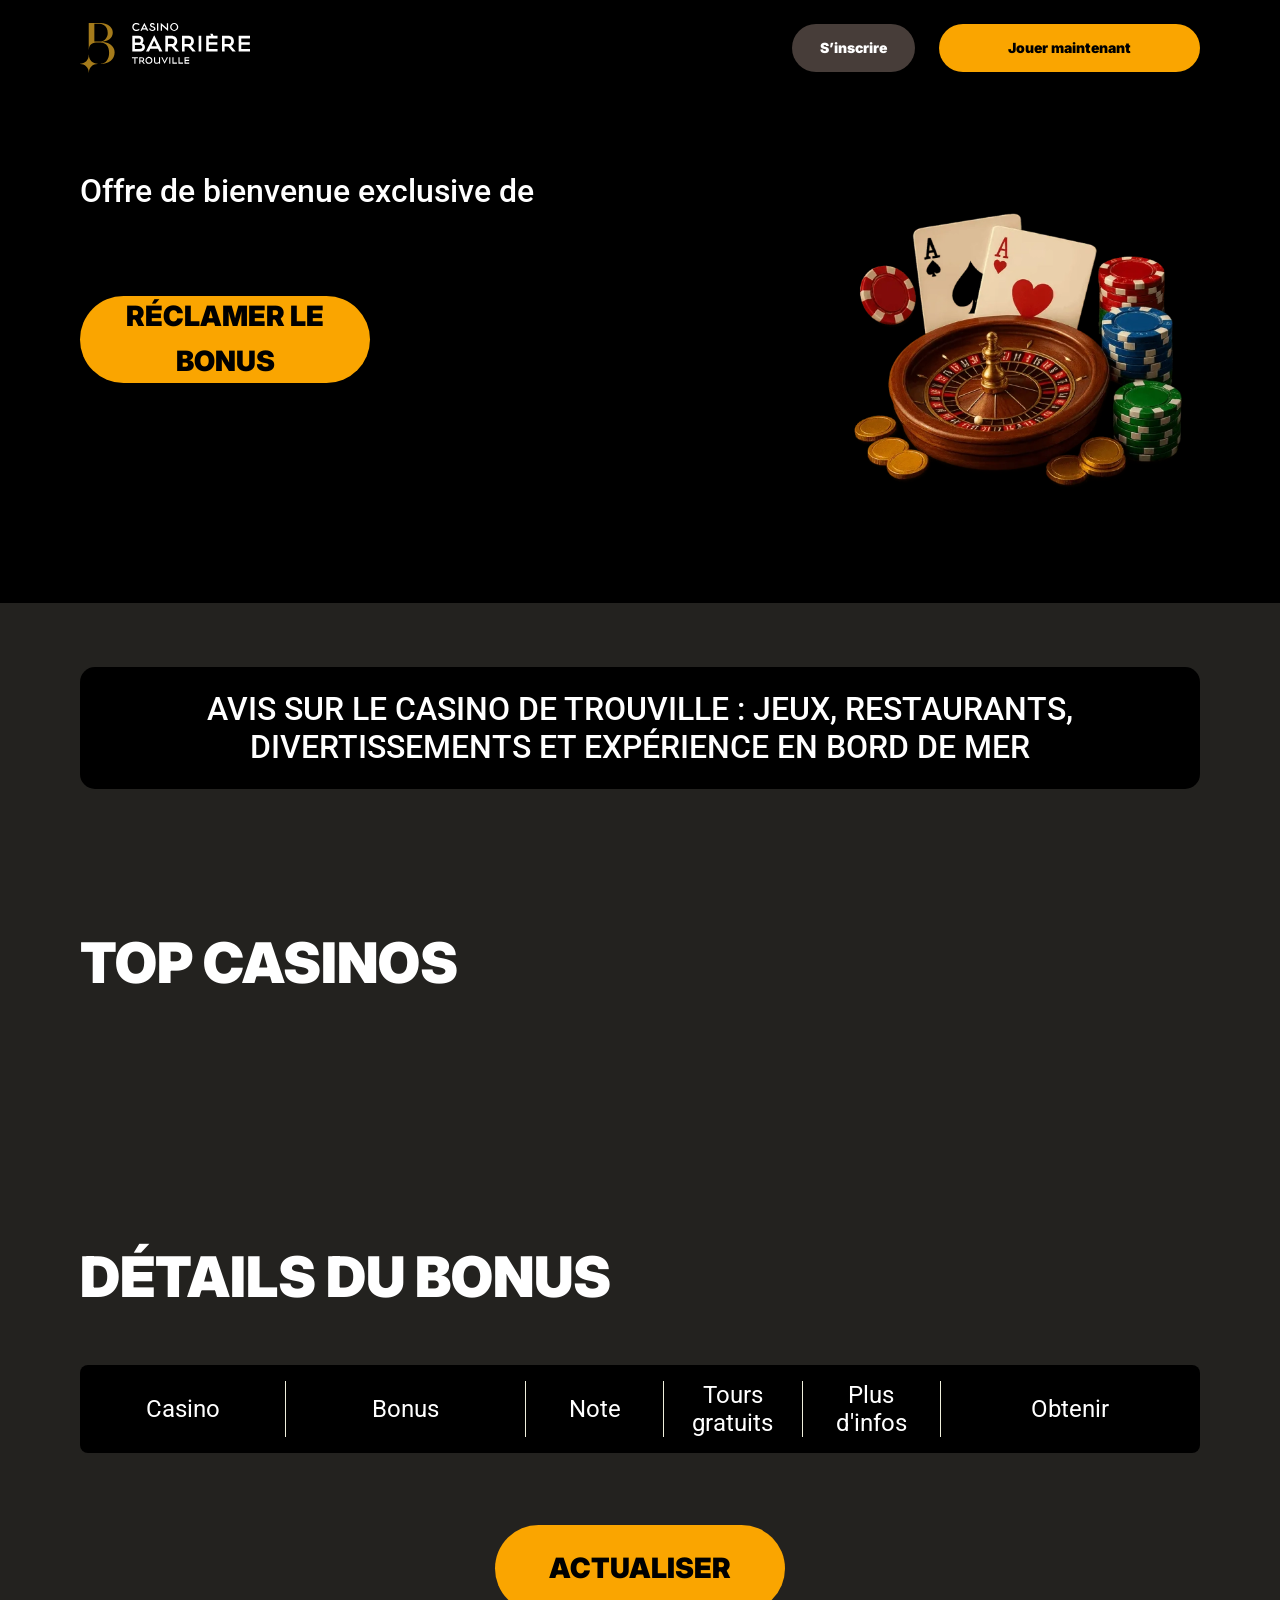
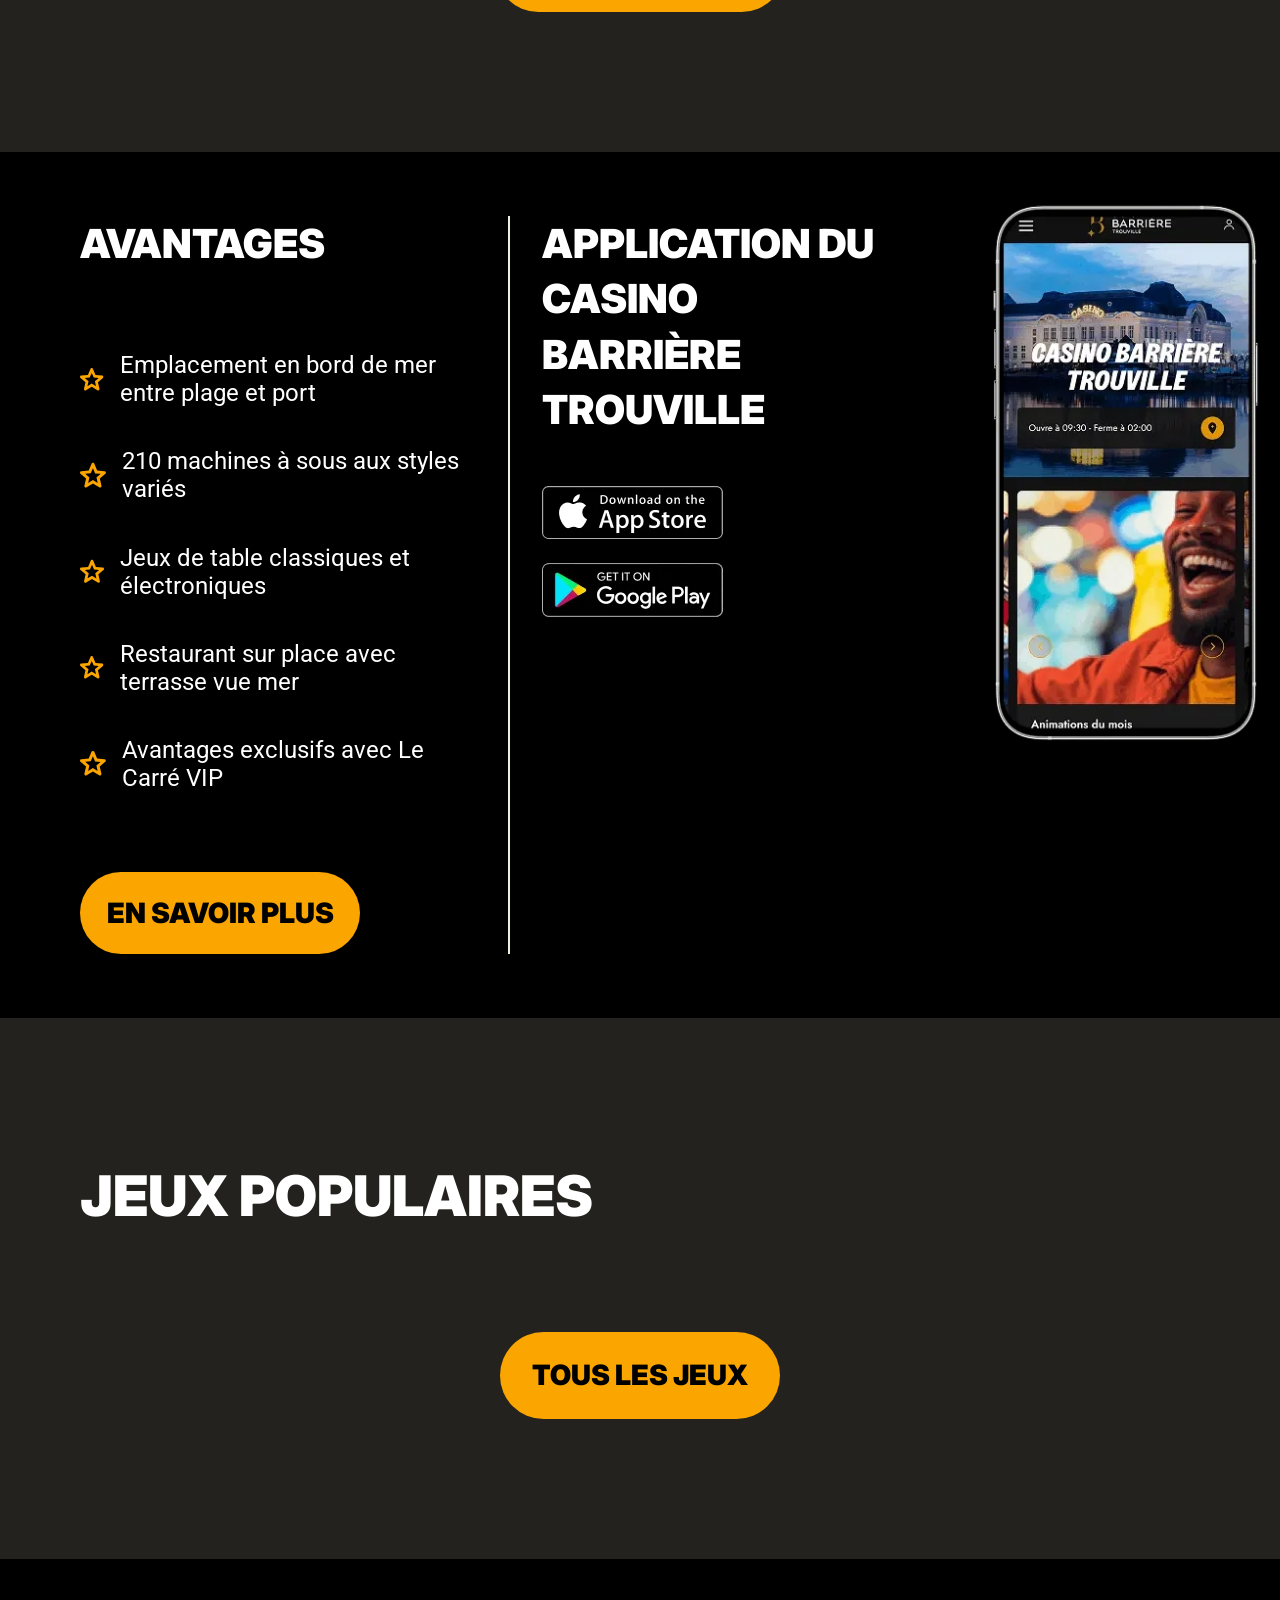
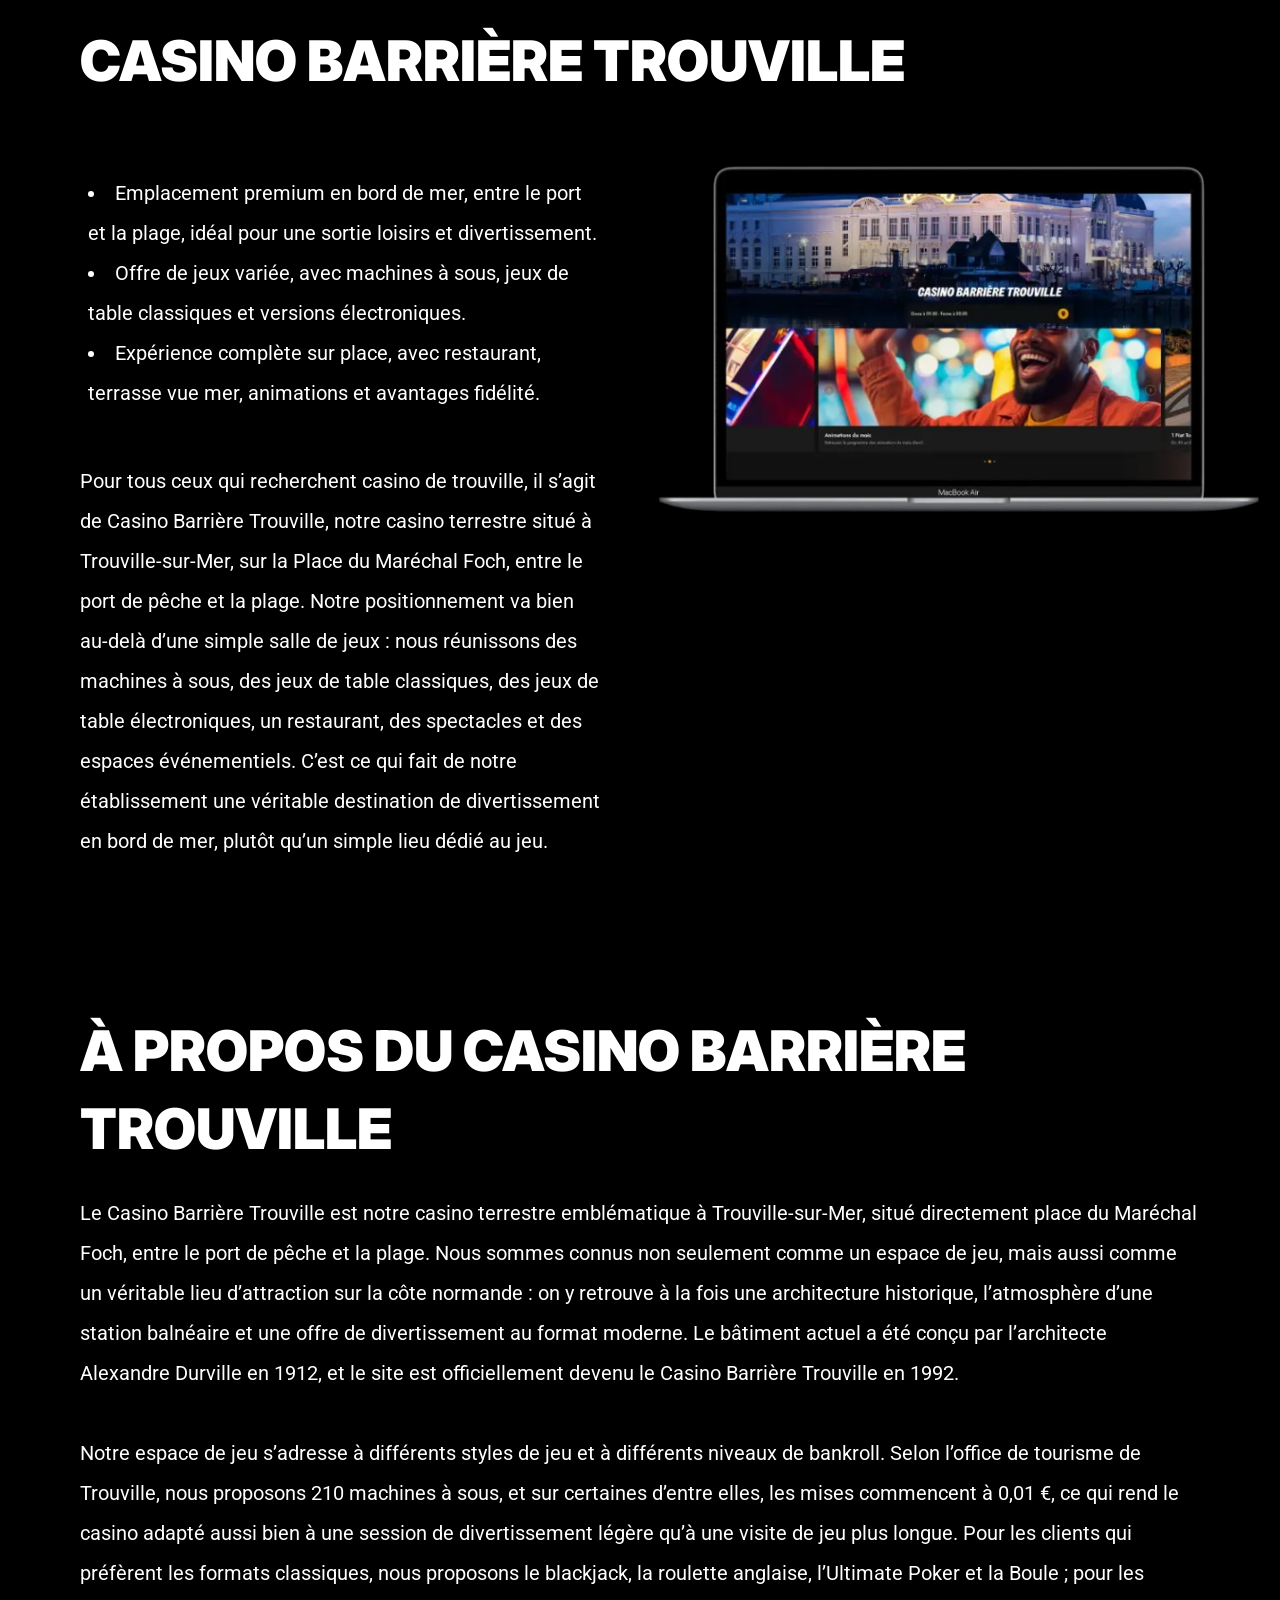
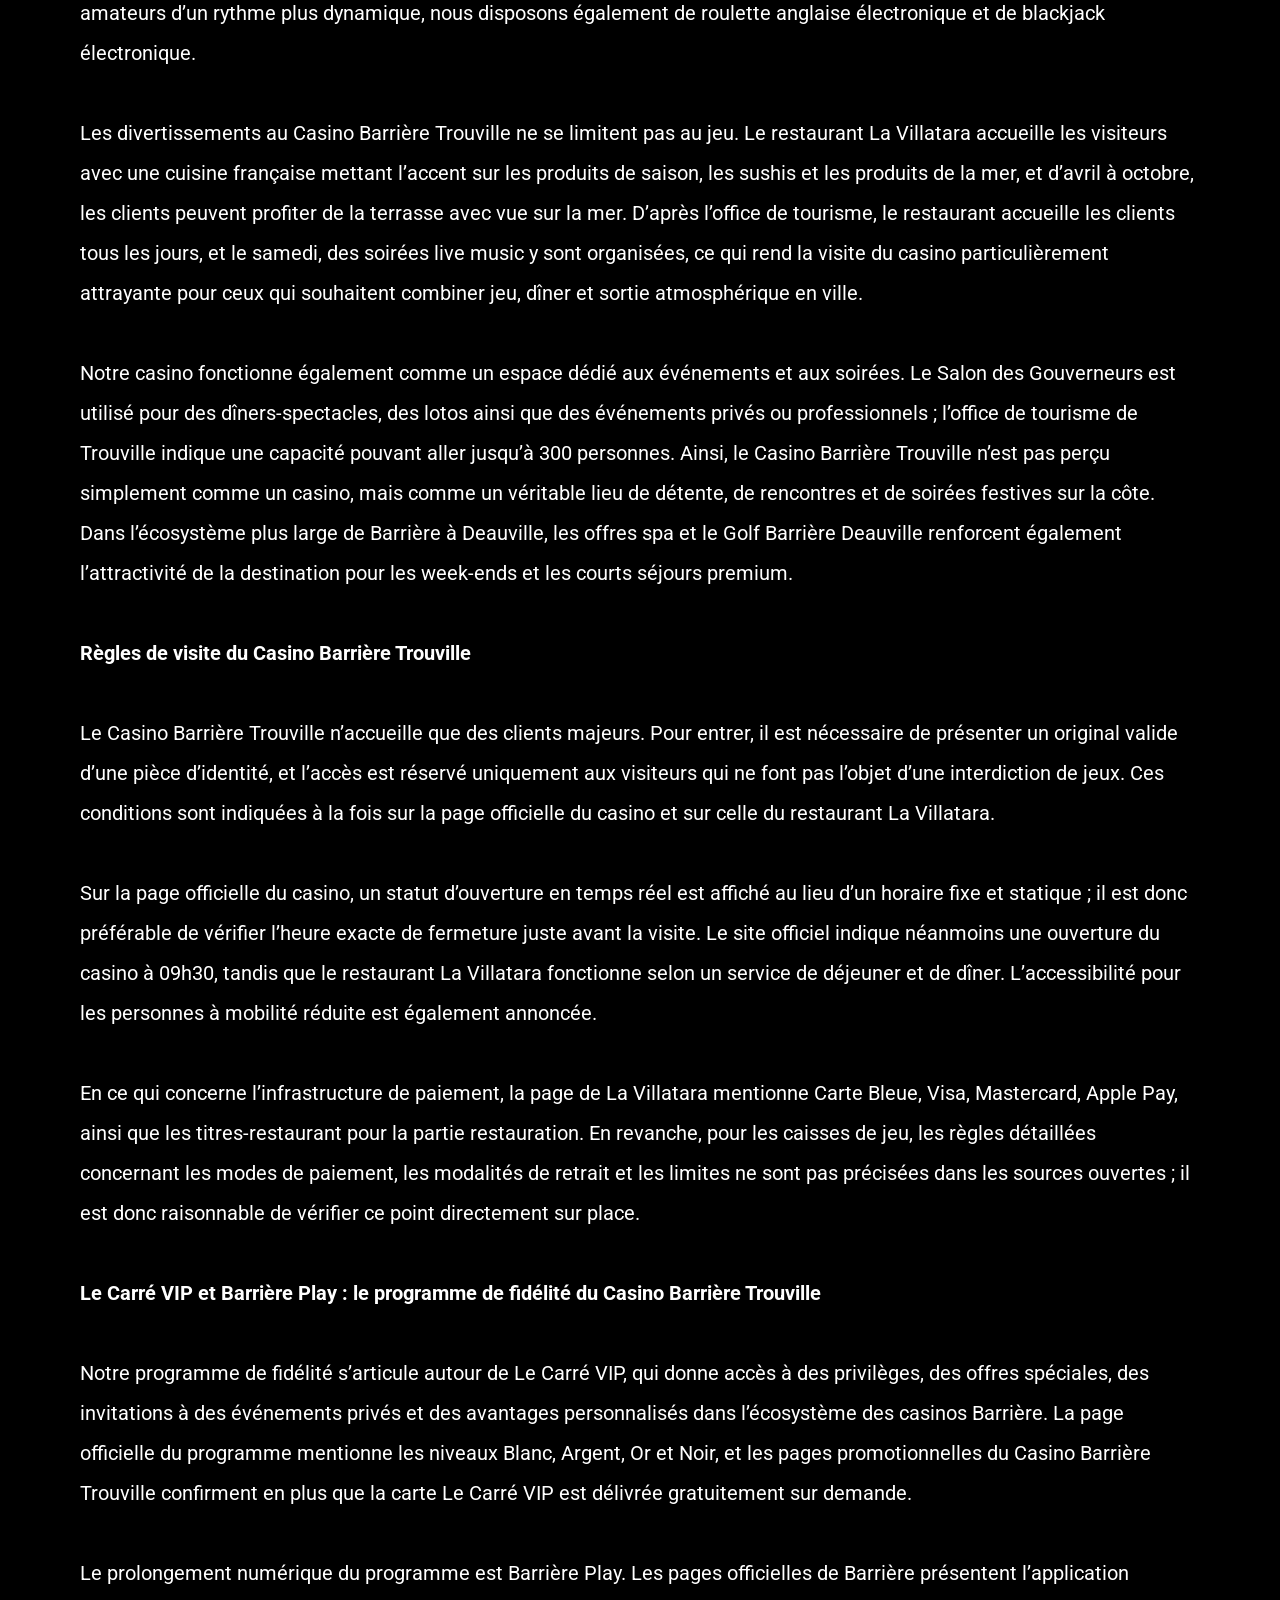
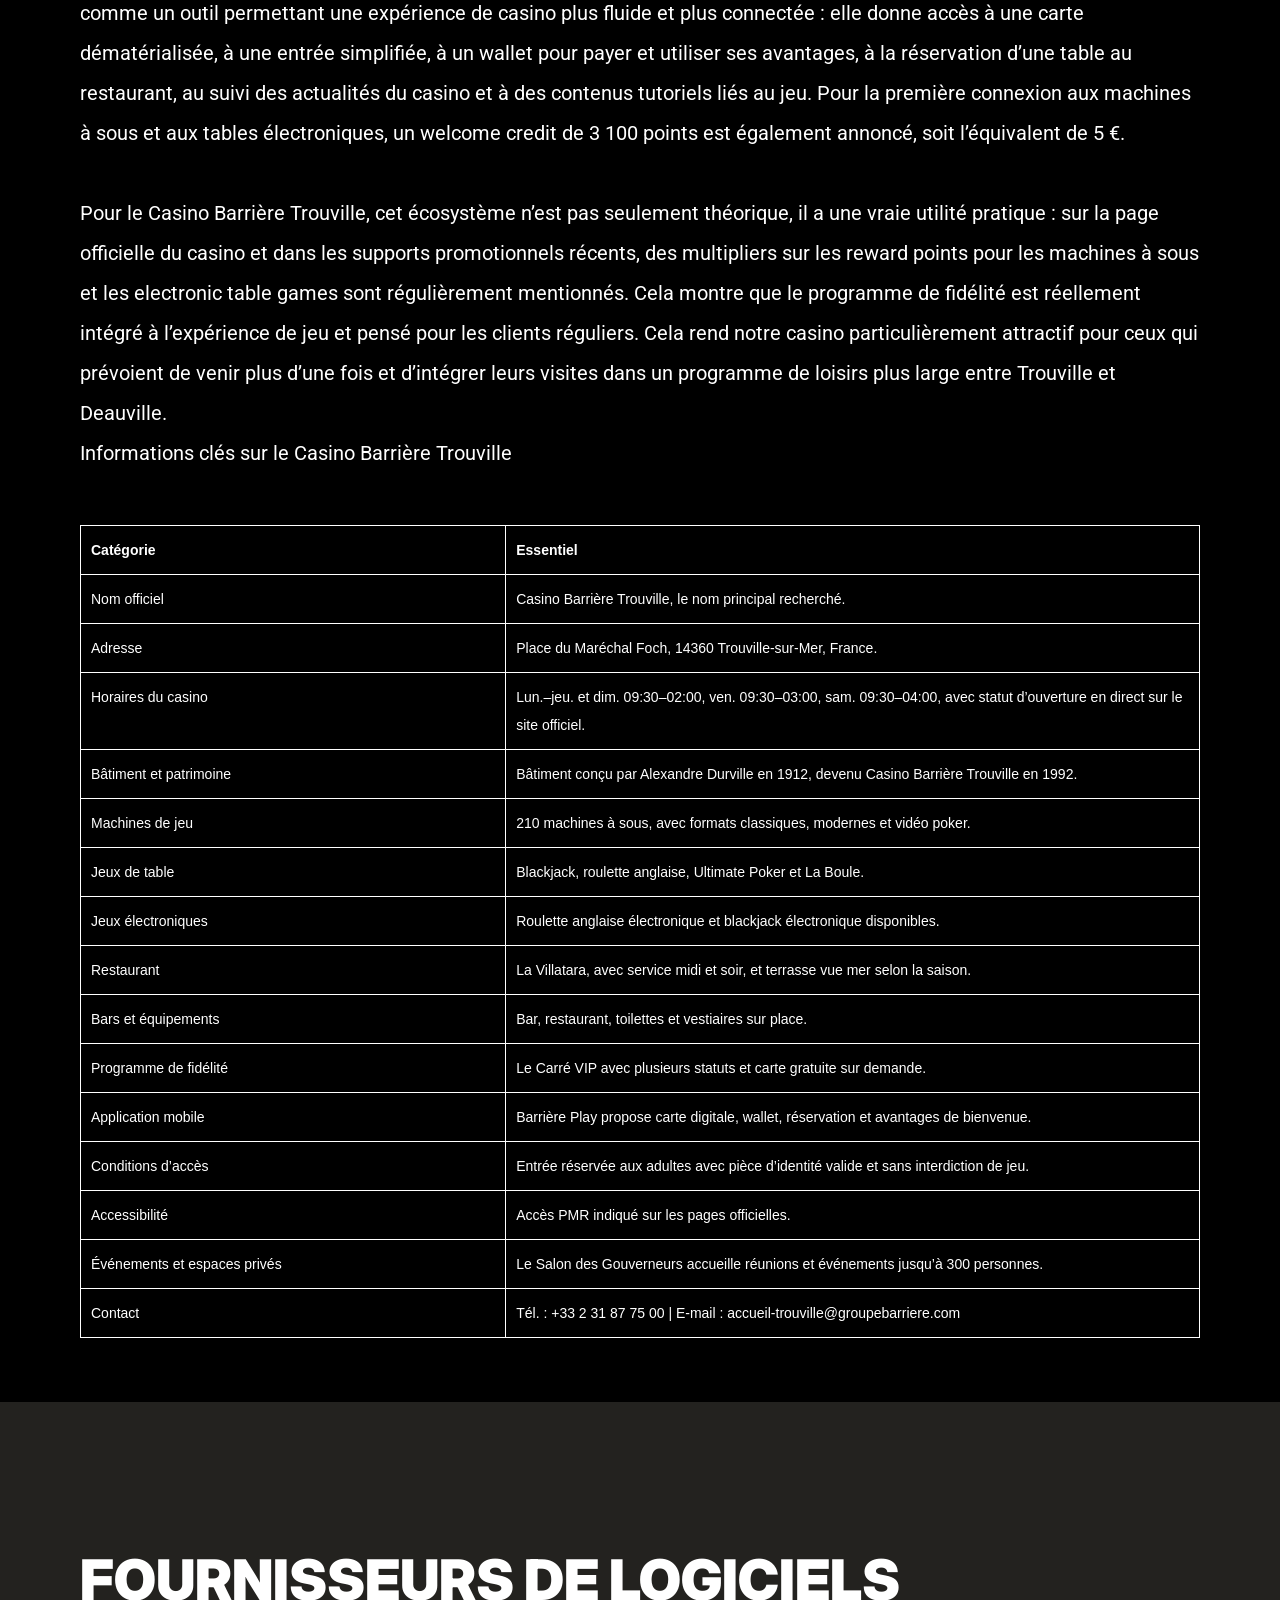
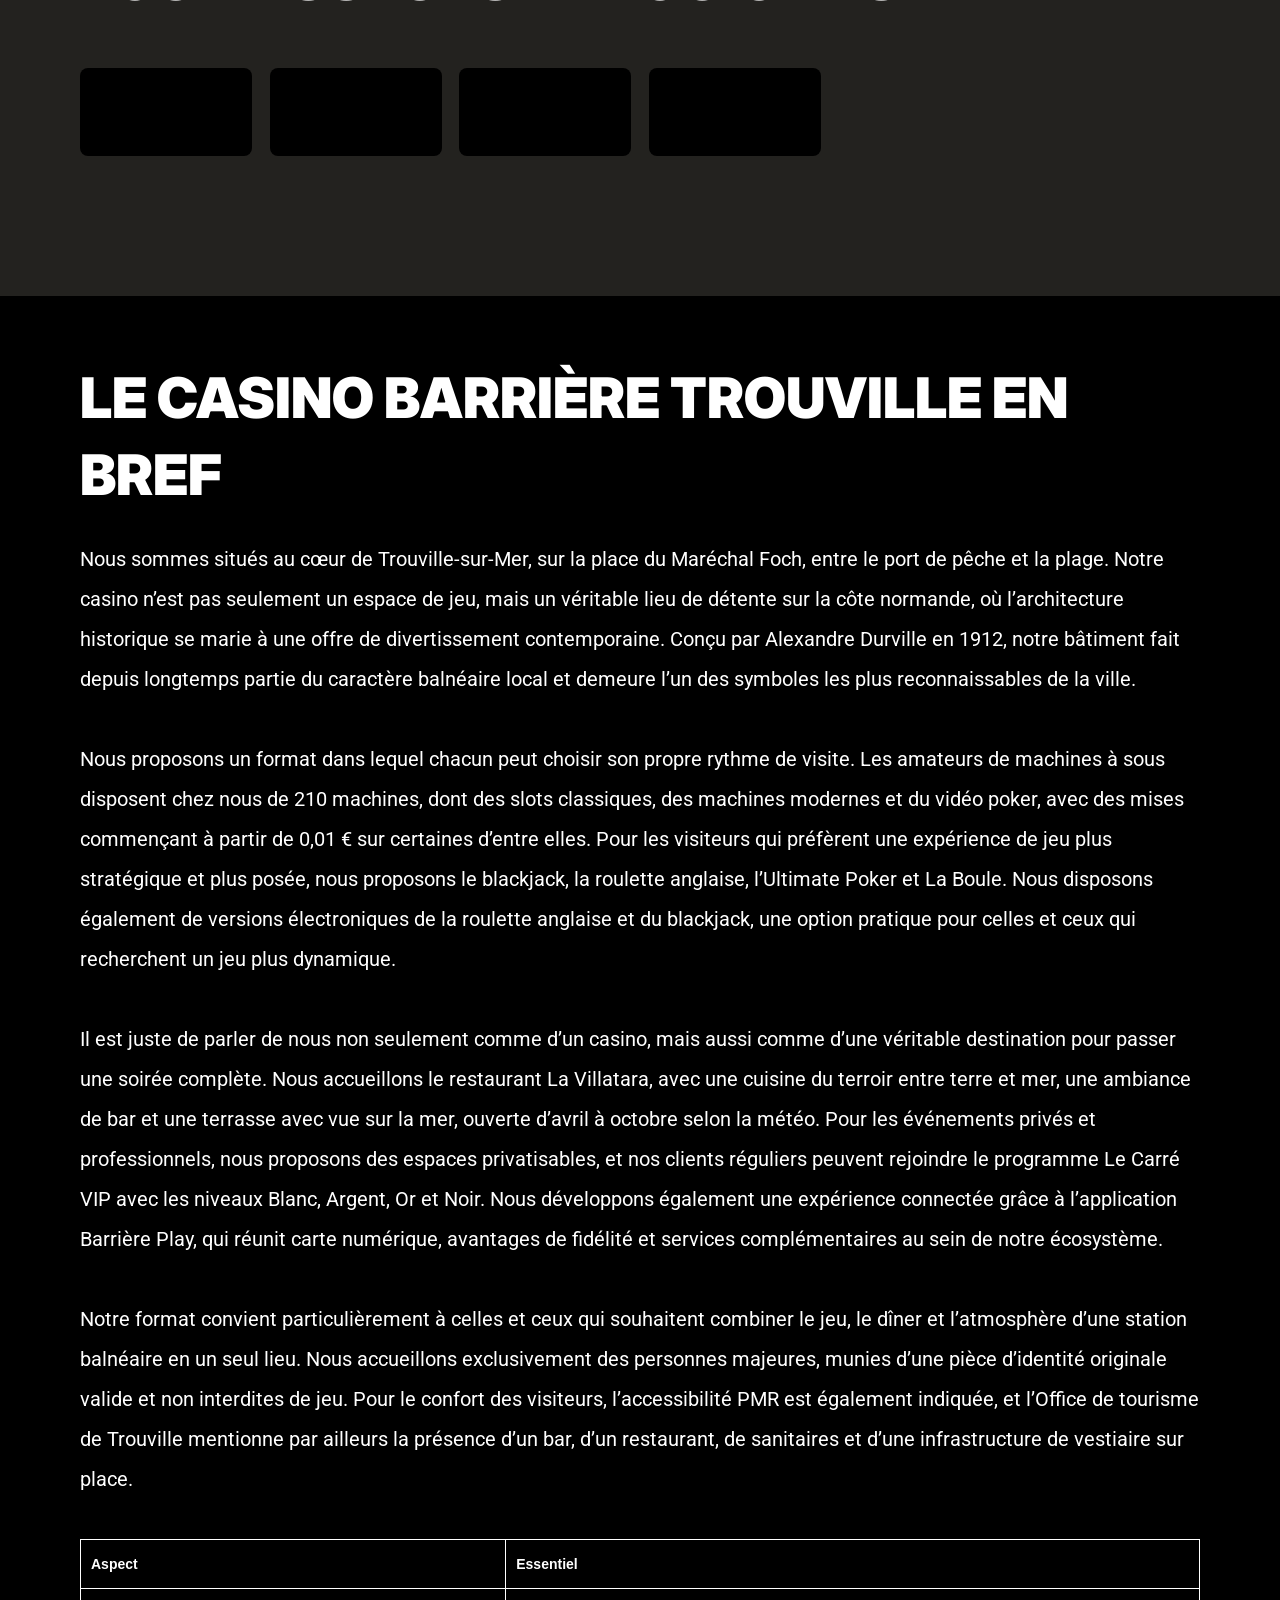
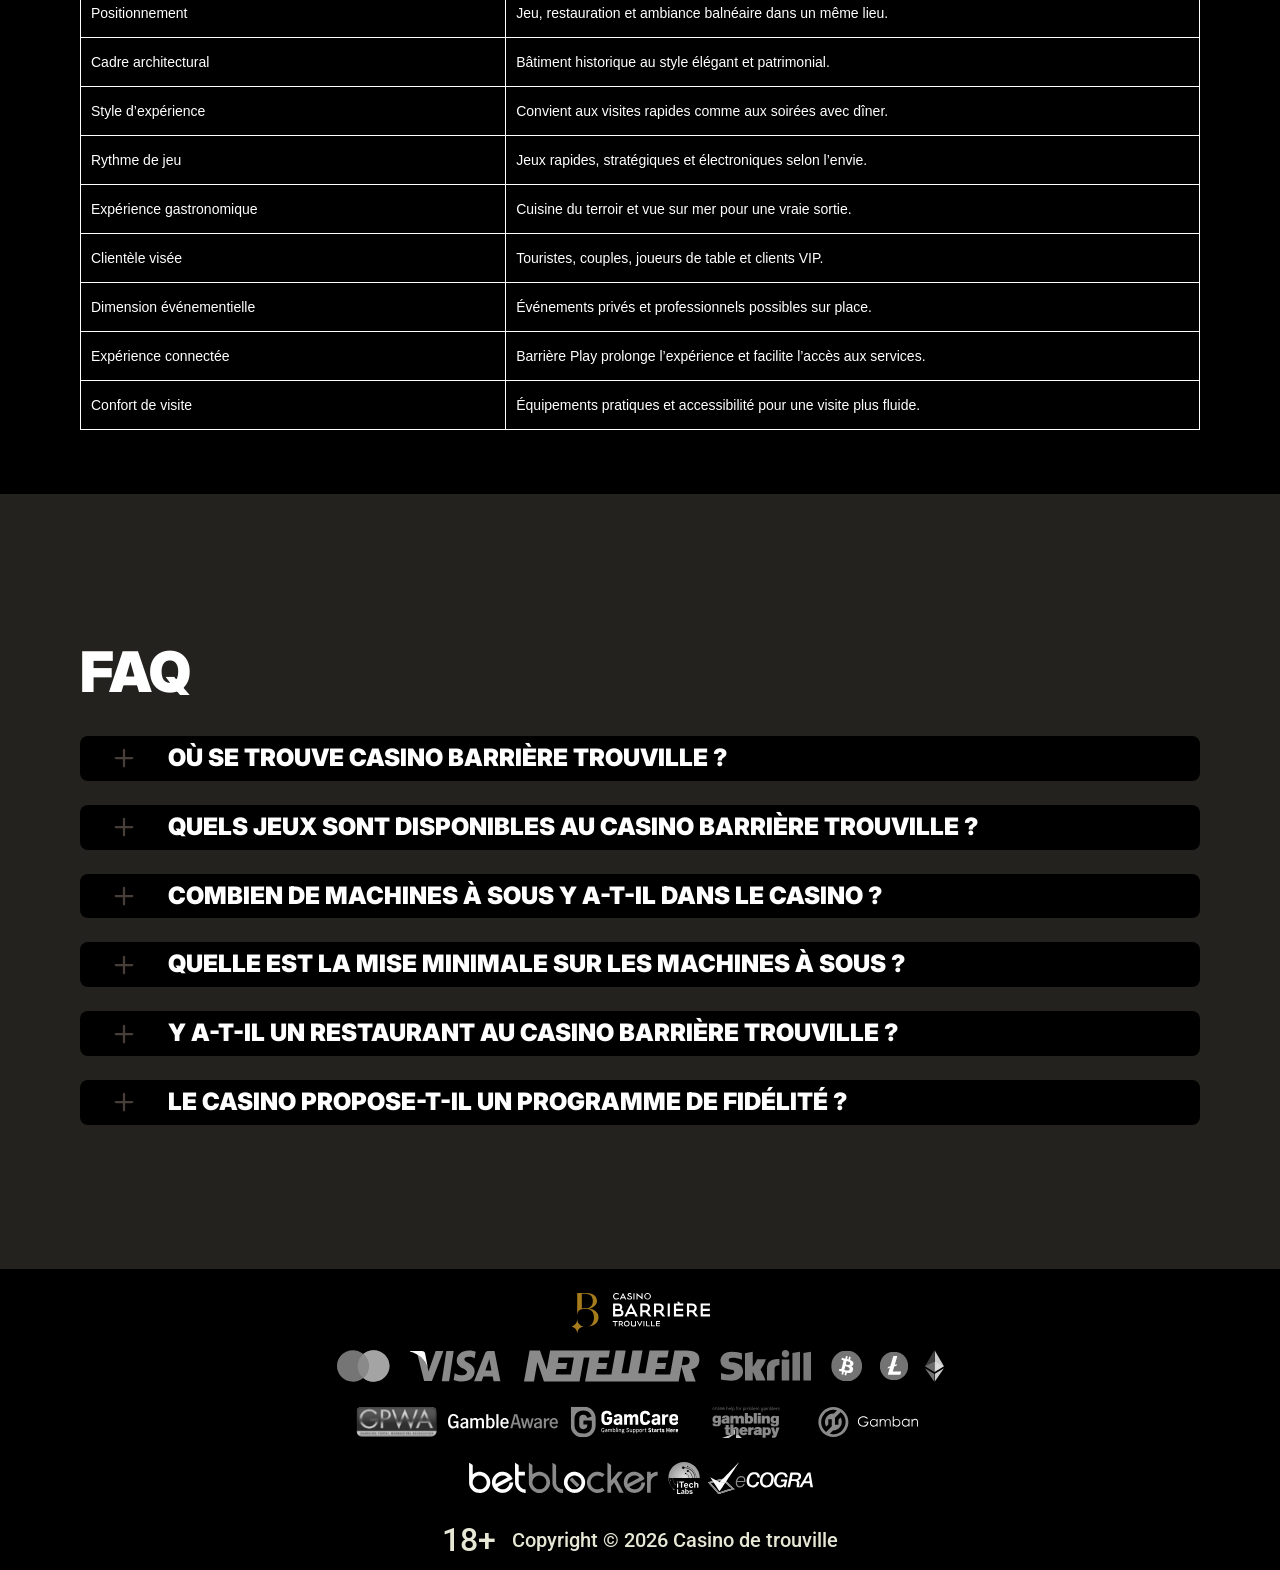
==== commit 70c02494: "Site update" ====
--- a/index.html
+++ b/index.html
@@ -39,7 +39,7 @@
     <meta property="og:url" content="https://casino-de-trouville.com">
     <meta property="og:site_name" content="Avis sur le Casino de Trouville : jeux, restauration, fidélité et informations pratiques pour les visiteurs">
     <meta property="og:locale" content="fr-FR">
-    <meta property="og:image" content="_assets/images/1776166163-designer.webp">
+    <meta property="og:image" content="_assets/images/1776424349-main.webp">
     <meta property="og:image:width" content="1200">
     <meta property="og:image:height" content="630">
     <meta property="og:type" content="website">
@@ -48,7 +48,7 @@
     <meta name="twitter:title" content="Avis sur le Casino de Trouville : jeux, restauration, fidélité et informations pratiques pour les visiteurs">
     <meta name="twitter:description"
           content="Découvrez notre avis sur le Casino de Trouville avec des informations vérifiées sur les jeux, la restauration, le programme de fidélité, Barrière Play, les paiements et des conseils pratiques pour les visiteurs.">
-    <meta name="twitter:image" content="_assets/images/1776166163-designer.webp">
+    <meta name="twitter:image" content="_assets/images/1776424349-main.webp">
     <meta name="twitter:image:width" content="1200">
     <meta name="twitter:image:height" content="630">
     <link rel="icon" href="_assets/images/1776166161-favicon.svg" type="image/x-icon" sizes="16x16">
@@ -57,7 +57,7 @@
     <link rel="apple-touch-icon" href="_assets/images/1776165873-favicon.svg" sizes="96x96">
     <link rel="icon" href="_assets/images/1776165873-favicon.svg" type="image/webp" sizes="192x192">
 
-    <link rel="preload" href="_assets/images/1776336032-main-trouv.svg" as="image" fetchpriority="high">
+    <link rel="preload" href="_assets/images/1776424367-main.webp" as="image" fetchpriority="high">
 
     <link rel="alternate" hreflang="x-default" href="https://casino-de-trouville.com" />
     <link rel="alternate" hreflang="fr" href="https://casino-de-trouville.com" />
@@ -268,7 +268,7 @@
                         </div>
                         <div class="advantagesMobile">
                             <h2 class="advantagesTitle title advantagesAppTitle">Application du Casino Barrière Trouville</h2><img
-                                class="advantagesMobilePhone" src="_assets/images/1776336044-mobile-tr.svg" title="Casino de trouville Mobile"
+                                class="advantagesMobilePhone" src="_assets/images/1776424380-mobile.webp" title="Casino de trouville Mobile"
                                 alt="Casino Barrière Trouville" />
                             <div class="advantagesStoreGroup"><a href="/" id="appStoreLink" aria-label="Play game"
                                                                  target="_blank"><img class="advantagesStore" width="181" height="53"
@@ -310,7 +310,7 @@
                                 </div>
                             </div>
                             <div class="historyColumn"><img class="historyImage"
-                                                            src="_assets/images/1776167856-dekstop-2.svg" alt="History" title="Casino de trouville Desktop"/></div>
+                                                            src="_assets/images/1776424390-desktop.webp" alt="History" title="Casino de trouville Desktop"/></div>
                         </div>
                         <p class="historyDescription"></p>
                     </div>
--- a/index.css
+++ b/index.css
@@ -1 +1 @@
-.main,.wrapper{width:100%;display:flex;position:relative}.btn,.main,.wrapper{position:relative}.btn,.not-found-title,.subtitle,.title{font-family:var(--accent-font);font-weight:900}.btn,.nav__item,.subtitle,.title{font-weight:900}.operatorElementGrey,.payElementGrey{mix-blend-mode:screen}.btn,.heroTitle,.subtitle,.title{text-transform:uppercase}.casinoCard,.heroTitle,.nav__list{letter-spacing:0}.cardName,.casinoCard,.loader-body,.not-found-content{text-align:center}.bonusDetailsImage,.cardImage{filter:drop-shadow(0 .125rem .125rem rgb(0 0 0 / .75))}.btn:hover,.gameContainer:hover,.nav__item:hover{transform:scale(1.1)}.btn:hover,.faqLabel:hover,.gradientContainer:hover,.moreInfoLabel{cursor:pointer}*,::after,::before{padding:0;margin:0;border:0;box-sizing:border-box}.btn,.btn--large{border-radius:6.25rem;line-height:1.6;text-align:center;text-overflow:ellipsis;overflow:hidden}a{text-decoration:none}li,ol,ul{list-style:none}img{vertical-align:top}h1,h2,h3,h4,h5,h6{font-weight:inherit;font-size:inherit}body,html{height:100%;line-height:1;font-size:16px;color:var(--text);font-family:var(--base-font);--scroll-behavior:smooth !important;scroll-behavior:smooth!important}body.overflow{overflow:hidden}.wrapper{min-height:100%;flex-direction:column;overflow-x:hidden}.container{max-width:90rem;margin:0 auto}.main{flex:1 1 auto;flex-direction:column;background:var(--main-bg)}.block{margin:0 auto;max-width:70rem;padding:0}.block--not-found{max-width:100%;height:100dvh;margin:auto;display:flex;flex-direction:column;justify-content:center;gap:2rem;align-items:center;color:var(--text);background-color:var(--casino-cards)}.btn,.loader-body{justify-content:center;display:flex}.not-found-title{font-size:4rem;color:var(--welcome-bonus-text)}.btn,.btn a{color:var(--button-text)}.not-found-content{font-size:1.5rem;margin:.3125rem;color:var(--text)}.block--not-found button{margin-top:1.875rem}.btn{width:13.625rem;height:3.4375rem;-webkit-justify-content:center;align-items:center;-webkit-align-items:center;background:var(--yellow);font-size:1.25rem;transition:0.2s;box-shadow:inset 0 0 0 .125rem transparent,0 0 0 .125rem #fff0}.btn--large{width:17.5rem;height:5.4375rem;font-size:1.75rem;gap:6.25rem;box-shadow:inset 0 0 0 .1875rem #fff0,0 .125rem 0 0 #fff0;background:var(--yellow-button);color:var(--main-button-text)}.btn--medium{width:13rem;height:3.25rem;font-size:1.25rem;line-height:1.6}.content,.subtitle,.title{line-height:1.39;color:var(--text)}.btn--small{width:9.125rem}.title{font-size:3.5rem}.title span{color:var(--text)}.subtitle{font-size:2.5rem}.content{font-family:var(--base-font);font-size:1.25rem}.logo{width:100%;height:auto}.heroTitle,.nav__item{font-family:var(--accent-font)}.nav__select__container{cursor:pointer;scale:1!important;transform:scale(1)!important}.nav__select{background:var(--bg);color:var(--lang-select-color);text-transform:uppercase;cursor:pointer}:root{--accent-font:'Inter', sans-serif;--base-font:'Roboto', sans-serif;--welcome-bonus-font:'', sans-serif;--lang-select-color:#222829;--bg:#000000;--bg-light:#000000;--main-bg:#23221f;--text:#ffffff;--text-black:#ffffff;--table-head:#000000;--text-head:#ffffff;--hero-title-text:#222829;--yellow:#473d39;--yellow-button:#FAA500;--welcome-bonus-bg:#000000;--button-text:#ffffff;--main-button-text:#000000;--border-color:#efefdc;--casino-cards:#0d0d0d;--welcome-bonus-text:#FAA500;--bonus-border-head:#efefdc;--bonus-border:#000033;--pay-back:;--providers-back:#000000;--faq-label:#000000;--bg-footer:#000000;--copyright:#e7e7d5;--link-hover:#ffffff;--icon-color:;--top-games-hover-fg:#deeadf}.loader-body{width:100%;height:100vh;align-content:center;transition:0.5s;align-items:center;background-color:var(--casino-cards)}.header,.nav__item{justify-content:center;display:flex}.loader__img{width:7.5rem;height:7.5rem;transform:scale(1);animation:2s infinite pulse-black;border-radius:50%}@keyframes pulse-black{0%,100%{transform:scale(.8);box-shadow:0 0 0 1.25rem var(--yellow)}70%{transform:scale(1);box-shadow:0 0 0 .625rem #fff0}}.loader{width:6.25rem;height:6.25rem;border:.75rem solid var(--yellow-button);border-radius:50%;position:absolute;border-top-color:var(--yellow);transform:translate(-50%,-50%);top:50%;left:50%;-webkit-animation:1s linear infinite spin;-o-animation:1s linear infinite spin;animation:1s linear infinite spin}.loader-body.done{visibility:hidden;opacity:0}@keyframes spin{from{transform:translate(-50%,-50%) rotate(0)}to{transform:translate(-50%,-50%) rotate(360deg)}}.header{min-height:6rem;max-height:6rem;align-items:center;background:var(--bg);position:fixed;top:0;left:0;right:0;width:100%;z-index:3}.headerBlock{width:100%;height:100%;display:flex;gap:.625rem;align-items:center;justify-content:space-between;padding:1.5rem 10rem}.headerLogoContainer{height:100%;max-width:8.75rem;width:8.75rem;margin-left:0;display:flex}.headerLogoContainer a{margin:auto;width:100%}.header__logo{width:auto;top:calc(0% + 0rem);left:calc(0% + 0rem);max-height:calc(100% + 0%);height:calc(100% + 0%);position:relative}.nav__list{display:flex;gap:1.5rem}.nav__item{align-items:center;font-size:.875rem;line-height:1.7;transition:0.2s;border-radius:6.25rem;background:var(--yellow);box-sizing:content-box;color:var(--button-text);box-shadow:inset 0 0 0 .125rem transparent,0 .125rem 0 0 #fff0}.nav__itemLarge{background:var(--yellow-button);color:var(--main-button-text);box-shadow:inset 0 0 0 .125rem #fff0,0 .125rem 0 0 #fff0}.nav__item:hover{cursor:pointer}.nav__link{color:var(--button-text);padding:.75rem 1.75rem;display:flex;justify-content:center;align-items:center;width:100%;height:100%}.nav__linkLarge{color:var(--main-button-text);padding:.75rem 4.3125rem}@media (max-width:90rem){.headerBlock{max-width:70rem;margin:0 auto;padding:1.5rem 0}}@media (max-width:75rem){.block{padding:0 2.5rem}.headerBlock{padding:1.5rem 3rem 1.5rem 2.7rem}}@media (max-width:64rem){.headerBlock{padding:1.5rem 3rem 1.5rem 2.7rem}.headerLogoContainer{margin-left:0}}.footer{display:flex;flex-direction:column;align-items:center;justify-content:center;background:var(--bg-footer)}.footerContainer{max-width:90rem;margin:0 auto;width:100%}.footerTop{padding-top:1.625rem;padding-bottom:.5rem;width:100%;display:flex;justify-content:center;position:relative}.footerLogoContainer{position:absolute;top:.5rem;left:10rem}.footer__logo{width:8.75rem;height:auto}.footerPay{padding:0;display:flex;gap:1rem;flex-wrap:wrap;justify-content:center;max-width:100%}.payElementGrey{max-height:2rem;width:auto}.payElementColor{display:none;max-height:2rem;width:auto}.bonusDetailsInfo .bonusDetailBlockAdd,.heroTextMobile,.moreInfoInput,.operatorBlock:hover .operatorElementGrey,.payBlock:hover .payElementGrey,.topCasinoChipsLeftMobile{display:none}.faqInput:checked+.faqLabel+.faqContent,.heroTextDesktop,.operatorBlock:hover .operatorElementColor,.payBlock:hover .payElementColor{display:block}.footerMiddle,.footerOperator{display:flex;justify-content:center}.footerMiddle{padding-top:.5rem;padding-bottom:0;width:100%}.footerOperator{max-width:40.5rem;width:80%;padding:0;flex-wrap:wrap;gap:.5rem}.operatorElementColor,.operatorElementGrey{max-height:2rem;width:auto;margin-bottom:1rem}.operatorElementColor{display:none}.footerBottom{padding-top:.625rem;padding-bottom:.625rem}.footerBottomGroup{display:flex;justify-content:center;align-items:center;gap:1rem;font-weight:500}.footerBottomAge{font-size:2rem;line-height:1.1875;color:var(--copyright)}.footerBottomCopyright{font-size:1.25rem;line-height:2;color:var(--copyright)}@media (max-width:86.25rem){.footerTop{padding-top:1.5rem;padding-bottom:1rem;flex-direction:column;align-items:center;gap:1rem}.footerLogoContainer{position:static;display:block}.footer__logo{width:8.75rem;height:auto}}@media (max-width:64rem){.footerOperator{width:60%}.payElementColor,.payElementGrey{max-height:1.75rem}.operatorElementColor,.operatorElementGrey{max-height:1.5625rem}}@media (max-width:55rem){.footerOperator{width:70%}}@media (max-width:48rem){.not-found-title{font-size:4rem}.btn--large,.not-found-content{font-size:1.25rem}.btn--large{width:15rem;height:4.5rem;gap:.625rem;line-height:1.6;border-radius:6.25rem;background:var(--yellow-button)}.header{min-height:6rem;max-height:6rem}.headerBlock{padding:1.5rem 2.5rem 1.5rem 2.3rem}.headerLogoContainer{max-width:7.25rem;width:7.25rem}.header__logo{height:auto;top:calc(0% + 0rem);left:calc(0% + 0rem);max-width:calc(7.25rem + 0%);width:calc(7.25rem + 0%);position:relative}.nav__list{gap:.5rem}.nav__item{font-size:.625rem;border-radius:6.25rem}.nav__link{padding:.5rem 1.15625rem}.nav__linkLarge{padding:.5rem 1.75rem}.footer__logo{width:5.5rem;height:auto}}@media (max-width:36.25rem){.footerBottomGroup{gap:.625rem}.footerPay{gap:.4rem}.footerOperator{gap:.4rem;width:80%}.operatorElementColor,.operatorElementGrey,.payElementColor,.payElementGrey{max-height:1.375rem}.footerBottomAge{font-size:1.625rem}.footerBottomCopyright{font-size:1rem}}@media (max-width:36rem){.btn,.btn--large{border-radius:6.25rem}.subtitle,.title{font-weight:900;font-family:var(--accent-font);word-wrap:break-word}.btn--large{width:15rem;height:4.5rem;gap:.625rem;font-size:1.5rem;line-height:1.6;background:var(--yellow-button)}.btn--medium{font-size:1.125rem;line-height:1.6}.title{font-size:2rem}.subtitle{font-size:1.5rem}.footerMiddle{padding-top:0;padding-bottom:0}.footerOperator{max-width:26rem;width:100%}.footerBottomGroup,.footerPay{gap:.625rem}.payElementColor,.payElementGrey{max-height:1.375rem}.operatorElementColor,.operatorElementGrey{max-height:1.375rem;margin-bottom:.4rem}.footerBottomAge,.footerBottomCopyright{font-size:1.125rem;line-height:1.17;color:var(--copyright)}}@media (max-width:30rem){.footerBottomGroup{gap:.1875rem;font-weight:400}.payElementColor,.payElementGrey{max-height:1rem}.footerBottomAge,.footerBottomCopyright{font-size:.75rem}.footerBottomGroup,.footerPay{gap:.5rem}}.heroContainer{max-width:100%;width:100%;background:var(--welcome-bonus-bg);position:relative;z-index:0}.heroUnder{width:100%;display:flex;justify-content:center;align-items:center;padding:4rem 0;background:var(--main-bg) no-repeat center bottom/auto 100%}.heroMainTitle{max-width:70rem;width:70rem;border-radius:.9375rem;background:var(--welcome-bonus-bg);padding:1.4375rem 3.75rem;text-transform:uppercase;font-size:1.75rem;line-height:1.214;text-align:center;margin:0;color:var(--text)}.hero,.heroButton,.heroGroup{z-index:1;position:relative}.hero{max-width:90rem;width:100%;margin:0 auto;padding:8.53125rem 0 8.75rem;background:url(_assets/images/1776336024-main-trouv.svg) right calc(10.5rem + 0rem) top calc(8.5rem + 0rem) / auto calc(63% + 0%) no-repeat}.heroBlock{position:relative;width:100%;max-width:70rem;margin:0 auto}.heroGroup{width:100%;margin-bottom:5.03125rem;display:flex;flex-direction:column;gap:3rem}.heroTitle{max-width:22.75rem;font-size:4rem;font-weight:900;line-height:1.5625;color:var(--hero-title-text);text-shadow:0 .25rem .25rem rgb(0 0 0 / .25);font-family:var(--welcome-bonus-font)}.heroTextGroup{max-width:70%;margin-bottom:0}.heroText{font-size:2rem;line-height:1.1875;min-height:2.375rem;font-weight:500;color:var(--text)}.heroTextBonus{max-width:50%}.heroLink{display:block;width:18.125rem}.heroButton,.gamesButton,.advantagesButton,.bonusDetailsButton,.topCasinoButton{width:18.125rem;font-size:1.75rem}@media (max-width:85rem){.hero{padding:8.53125rem 0 8.75rem;background:url(_assets/images/1776336024-main-trouv.svg) right calc(1rem + 0rem) top calc(10rem + 0rem) / auto calc(55% + 0%) no-repeat}.heroTextBonus{max-width:65%}}@media (max-width:75rem){.heroMainTitle{max-width:52.0625rem}}@media (max-width:64rem){.hero{padding:8.53125rem 0 8.75rem;background:url(_assets/images/1776336024-main-trouv.svg) right calc(1rem + 0rem) top calc(10rem + 0rem) / auto calc(50% + 0%) no-repeat}.heroGroup{gap:2rem}.heroTextBonus{max-width:70%}.heroTitle{max-width:22.75rem;font-size:3rem}.heroText{font-size:1.5rem;min-height:1.7rem}}@media (max-width:58.125rem){.hero{padding:8.53125rem 0 8.75rem;background:url(_assets/images/1776336024-main-trouv.svg) right calc(1rem + 0rem) top calc(10rem + 0rem) / auto calc(45% + 0%) no-repeat}.heroTextBonus{max-width:64%}.heroMainTitle{max-width:34.1875rem}}@media (max-width:48rem){.heroTextBonus,.heroTextGroup{max-width:100%}.heroText,.heroTitle{font-family:var(--accent-font)}.hero{padding:24.09375rem 0 2.75rem;background:url(_assets/images/1776336024-main-trouv.svg) center top calc(10rem + 0rem) / auto calc(36% + 0%) no-repeat}.heroUnder{height:4rem}.heroBlock{text-align:center}.heroGroup{margin-bottom:0;gap:1.45rem;align-items:center}.heroTextGroup{margin-top:1.55rem}.heroTextDesktop{display:none}.heroTextMobile{display:block}.heroLink{margin-left:auto;margin-right:auto;width:16.375rem;position:relative;left:0}.heroButton,.gamesButton,.advantagesButton,.bonusDetailsButton,.topCasinoButton{font-size:1.5rem;width:16.375rem;height:4.8125rem}.heroTitle{max-width:22.75rem;font-size:3.5rem;display:none}.heroText{text-transform:uppercase;font-size:1.5rem;line-height:1.5;min-height:auto;color:var(--text)}.heroMainTitle{padding:1rem .8125rem;font-size:1.25rem;max-width:38.5rem}}.bonusDetailsTitle,.sprovidersTitle,.topCasinoGroup,.topCasinoTitle{margin-bottom:3rem}@media (max-width:43.75rem){.heroMainTitle{max-width:31rem}.heroUnder{padding:5.5rem 2.5rem}}@media (max-width:36rem){.heroBlock,.heroTextGroup{margin-left:0}.hero{background:url(_assets/images/1776336032-main-trouv.svg) center top calc(3.5rem + 2rem) / auto calc(50% + -2%) no-repeat}.heroBlock{padding-right:0;padding-left:0}.heroTitle{margin-left:2.5rem;margin-top:0}}@media (max-width:34.375rem){.hero{background:url(_assets/images/1776336032-main-trouv.svg) center top calc(5.5rem + 2rem) / auto calc(50% + -2%) no-repeat}.heroText{font-family:var(--accent-font);text-transform:uppercase;font-size:1.2rem}.heroUnder{height:4rem}.heroMainTitle{padding:.5rem;font-size:1rem}}@media (max-width:25.875rem){.hero{background:url(_assets/images/1776336032-main-trouv.svg) center top calc(4.2rem + 2rem) / auto calc(50% + -2%) no-repeat}.heroGroup{gap:2rem}.heroUnder{height:4rem}.heroTitle{margin-top:0;max-width:22.75rem;font-size:2.6rem;line-height:110%}.heroText{font-size:1.1rem;line-height:1.1;min-height:1.32rem}}@media (max-width:23.4375rem){.hero{padding:15rem 0 1rem;background:url(_assets/images/1776336032-main-trouv.svg) center top calc(2.5rem + 2rem) / auto calc(55% + -2%) no-repeat}.heroGroup{gap:1rem}.heroUnder{height:2rem;padding:2.5rem 1.5rem}.heroLink{margin-left:auto;margin-right:auto;width:12rem;position:relative;left:0}.heroTitle{margin-top:0;max-width:22.75rem;font-size:2.6rem;line-height:110%}.heroText{font-size:.8rem;line-height:1;min-height:1rem;margin-left:1rem;margin-right:1rem}.heroButton,.gamesButton,.advantagesButton,.bonusDetailsButton,.topCasinoButton{font-size:1rem;line-height:1;width:12rem!important;height:3rem;margin:0 auto}}.cardBonus,.cardName,.cardWelcome{max-width:100%}.topCasino{position:relative;z-index:0;background-image:none;color:var(--text)}.topCasinoChipsLeft{display:block;position:absolute;bottom:5rem;left:0;z-index:0}.topCasinoBlock{padding-top:4.5rem;position:relative;z-index:1}.topCasinoGroup{max-width:100%;display:flex;flex-wrap:wrap;gap:1.6625rem;justify-content:flex-start;align-items:stretch}.cardBonus,.cardWelcome{margin:auto;font-family:var(--base-font)}.sgradientContainer,.tcgradientContainer{position:relative;display:flex;flex-wrap:wrap;justify-content:flex-start;align-items:stretch;padding:0;background:0 0}.bonusTableRowContainer::before,.gggradientContainer::before,.pygradientContainer::before,.sgradientContainer::before,.tcgradientContainer::before{content:"";position:absolute;top:-.125rem;left:-.125rem;right:-.125rem;bottom:-.125rem;background:0 0;z-index:-1;border-radius:.5rem}.casinoCard{width:16.25rem;height:auto;padding:2rem 1.5rem;display:flex;flex-direction:column;align-items:center;justify-content:center;gap:1rem;background:var(--casino-cards);border-radius:.5rem;text-transform:capitalize;word-wrap:break-word;font-family:var(--base-font);font-size:1.25rem;line-height:1.2}.cardButton,.cardButton span{width:12.625rem}.cardBonusText{font-family:var(--base-font);display:flex;flex-direction:column;gap:1rem;justify-content:center;align-items:center}.cardWelcome{color:var(--welcome-bonus-text);font-size:1.5rem;line-height:1.17}.cardBonus{font-size:1.25rem;line-height:1.15}.cardImage{margin-top:0;justify-self:flex-start}.cardName{font-family:var(--base-font);font-weight:500;font-size:1.25rem;line-height:1.2}.gamePlayText,.gameTitle{font-family:var(--base-font);font-weight:500}.cardButton{margin-top:auto;margin-bottom:0;justify-self:flex-end;display:flex;justify-content:center;height:3.5rem}.topCasinoButton{width:17.5rem;margin:0 auto}@media (max-width:75rem){.topCasinoGroup{justify-content:center}}@media (max-width:64.375rem){.topCasino{background-image:none}.topCasinoGroup{max-width:100%;justify-content:center;margin:0 auto 3rem}}@media (max-width:48rem){.topCasinoGroup{display:grid;grid-template-columns:1fr 1fr;gap:1rem;max-width:100%;margin:0 0 2.5rem;padding-left:2.5rem;padding-right:2.5rem}.casinoCard{width:100%}}@media (max-width:36rem){.casinoCard,.tcgradientContainer::before{border-radius:.5rem}.topCasinoBlock{width:100%;padding-top:1rem;padding-right:0;padding-left:0}.cardName,.topCasinoChipsLeft{display:none}.topCasinoChipsLeftMobile{display:block;position:absolute;bottom:-6rem;left:0}.topCasinoTitle{max-width:18.75rem;margin-left:2.5rem;margin-right:2.5rem}.casinoCard{padding:1rem 1.03125rem;justify-content:space-between;align-items:center;width:100%;font-size:1rem}.cardImage{margin-top:0;max-width:10rem;width:10rem;height:4rem}.cardBonusText{gap:.5rem}.cardWelcome{font-size:1.5rem;line-height:1.17}.cardBonus{font-size:1rem;line-height:1.1875;max-width:70%}.cardButton,.cardButton span{max-width:12.5rem;width:12.5rem}.cardButton{padding:0;height:3.375rem;font-size:1.125rem;line-height:1;justify-content:center;align-items:center;margin-top:0}}@media (max-width:33.125rem){.topCasinoGroup{grid-template-columns:1fr}.cardBonus{max-width:100%}}.bonus .bonusDetails{position:relative;background-image:none;max-width:100%;width:100%;margin:0 auto}.bonusChipsRight{display:block;position:absolute;top:-8rem;right:0}.bonusDetailsBlock,.gamesBlock,.sprovidersBlock{padding-top:8.75rem;padding-bottom:8.75rem}.bonusTable{display:flex;flex-direction:column;gap:1.5rem;margin-bottom:3rem}.bogradientContainer{position:relative;display:inline-block;padding:0;background:0 0}.bonusTableHeader,.bonusTableRowContainer{width:100%;display:grid;grid-template-columns:12.875rem repeat(5,1fr);font-size:1.25rem;border-radius:.5rem}.bogradientContainer::before{content:"";position:absolute;top:-.0625rem;left:-.0625rem;right:-.0625rem;bottom:-.0625rem;background:0 0;z-index:-1;border-radius:.5rem}.bonusTableHeader{row-gap:1.5rem;line-height:2}.bonusTableRowContainer{grid-column-start:1;grid-column-end:7;position:relative}#paymentRowsContainer,#bonusTableRows{display:flex;flex-direction:column;gap:1rem}.bonusTableRow.bonusTableHeader{background:var(--table-head)}.bonusDetailsWelcome{width:15rem!important}.bonusTableRow>div:not(.bonusDetailsInfo){padding-top:1rem;padding-bottom:1rem}.bonusTableRow:not(.bonusTableHeader)>div:not(.bonusDetailsInfo){background:var(--casino-cards);color:var(--text)}.bonusDetailsImage,.bonusDetailsText,.moreInfoLabel{border-right:.0625rem solid var(--bonus-border);width:100%;padding-left:1rem;padding-right:1rem;min-height:3.75rem;display:flex;justify-content:center;align-items:center}.bonusDetailBlock .bonusDetailsText,div.bonusTableHead:nth-child(6) p{border-right:none}.bonusDetailsContainer .bonusDetailsText{border-right:.0625rem solid var(--bonus-border);justify-content:flex-start;height:2.5rem;margin-top:.5rem;margin-bottom:.5rem;min-height:auto}.bonusDetailsContent{display:flex;justify-content:flex-start;align-items:center}.bonusTableRow.bonusTableHeader>div.bonusTableHead{font-size:1.5rem;line-height:1.17rem;padding:1rem 0;text-align:center;color:var(--text-head);border-right:none}div.bonusTableHead p{width:100%;border-right:.0625rem solid var(--bonus-border-head);height:3.5rem;display:flex;justify-content:center;align-items:center;padding:0 1.2rem;line-height:1.17}.bonusTableRow div.bonusDetailsInfo{background:0 0}.bonusDetailsInfo{margin-top:.1rem;grid-column-start:1;grid-column-end:7;display:grid;grid-template-columns:1fr}.bonusDetailsInfo .bonusDetailBlock{display:grid;grid-template-columns:12.875rem 5fr;border-bottom:.0625rem solid var(--bonus-border);font-size:1.25rem;line-height:2;color:var(--text)}.bonusDetailBlock p{padding:0 1rem;width:100%}.moreInfoLabel{display:flex;transition:0.5s}.bonusTableRow.bonusTableHeader>div.bonusTableHead .bonusClaimBonus{width:16.2rem}.bonusButton-deposit{background:var(--yellow);width:10.5rem;height:3.25rem;font-size:1.25rem;line-height:1.2}.bonusButton{width:13.5625rem;height:3.5rem;background:var(--yellow);margin-left:1.71875rem;margin-right:1rem}div:has(.moreInfoInput+.moreInfoLabel)~.bonusDetailsInfo{display:none}div:has(.moreInfoInput:checked+.moreInfoLabel)~.bonusDetailsInfo{display:grid}.bonusDetailsButton{margin:0 auto}@media (max-width:65.625rem){.bonusTableRow.bonusTableHeader>div.bonusTableHead .bonusClaimBonus{width:15rem}.bonusButton{margin-left:1rem;width:13rem}}@media (max-width:64.375rem){.bonusDetailsInfo,.bonusTableRowContainer{grid-column-start:1;grid-column-end:6}.bonusDetails{background-image:none}.bonusTable{font-size:1rem}.bonusTableHeader,.bonusTableRowContainer{grid-template-columns:repeat(5,1fr)}.bonusTableHeader>div:nth-child(2),.bonusTableRowContainer>div:nth-child(2){display:none}.bonusDetailsInfo .bonusDetailBlock{line-height:1.2;grid-template-columns:11.25rem 4fr}.bonusDetailsInfo{margin-top:.5rem}.bonusDetailsImage{min-width:6.25rem;height:auto;min-height:auto}.bonusDetailBlockAdd{display:none;border-bottom:none;grid-template-columns:1fr;justify-self:center}.bonusDetailsPicture,.bonusHeaderCasino{min-width:11.25rem}}@media (max-width:48rem){.bonusDetailsInfo,.bonusTableRowContainer{grid-column-start:1;grid-column-end:5}.bonusDetailsBlock{padding-top:7.5rem;padding-bottom:6rem}.bogradientContainer::before,.bonusTableHeader,.bonusTableRowContainer,.bonusTableRowContainer::before{border-radius:.5rem}.bonusTableHeader>div:nth-child(6),.bonusTableRowContainer>div:nth-child(6){display:none}.bonusTable{font-size:1.125rem;gap:1.5rem}.bonusTableHeader,.bonusTableRowContainer{grid-template-columns:repeat(4,1fr);font-size:1.125rem;row-gap:1.5rem}.bonusDetailBlock{grid-template-columns:11rem 3fr}.bonusDetailsImage,.bonusDetailsText,.moreInfoLabel{border-right:none;padding-left:.5rem;padding-right:.5rem;min-height:4rem}.bonusDetailsRate{border-left:.0625rem solid var(--bonus-border)}.bonusTableRow>div:not(.bonusDetailsInfo){padding-top:.5rem;padding-bottom:.5rem}.bonusDetailsPicture,.bonusHeaderCasino{min-width:11rem}.bonusDetailsImage{height:auto;min-height:auto}.bonusDetailsContainer .bonusDetailsText{border-right:.0625rem solid var(--bonus-border);justify-content:flex-start;height:auto;min-height:unset;padding-top:0;padding-bottom:0;margin-top:.5rem;margin-bottom:.5rem}.bonusTableRow.bonusTableHeader>div.bonusTableHead{font-size:1.125rem;line-height:1.17;padding:.5rem 0;text-align:center;color:var(--text-head);border-right:none}div.bonusTableHead p{border-right:none;height:3.625rem}.bonusTableHead>.bonusHeaderCasino{border-right:.0625rem solid var(--bonus-border-head)}.bonusDetailsInfo{margin-top:1rem}.bonusDetailsInfo .bonusDetailBlock{grid-template-columns:11rem 5fr}.bonusDetailsInfo .bonusDetailBlockAdd{display:grid;border-bottom:none;grid-template-columns:1fr;justify-self:center;margin-top:1rem}.bonusDetailBlock p{padding:.5rem .625rem .5rem .5rem;font-size:1.125rem;line-height:1.5}.bonusDetailsInfo .bonusDetailBlockAdd span{font-size:1rem;line-height:1}.bonusDetailsInfo .bonusDetailBlock .bonusButton{max-width:12.75rem;width:12.75rem;padding:0;height:3.375rem;font-size:1.125rem;line-height:1.39}}.advantages{position:relative;background-image:none;background:var(--bg-light);color:var(--text-black)}.bonusChipsRightMobile,.faqInput,.faqInput+.faqLabel+.faqContent,.gamesChipsLeftMobile,.payMethodGroupTwo,.paymentChipsMobile{display:none}.advantagesBlock{position:relative;z-index:1;display:flex;padding-top:4rem;padding-bottom:4rem;width:100%}.advantagesDescription{width:28rem;border-right:.125rem solid var(--border-color);padding-right:2rem}.advantagesTitle{margin-bottom:2.5rem;color:var(--text-black);font-size:2.5rem}.advantagesAppTitle{margin-bottom:3rem;max-width:21.375rem}.advantagesList{display:flex;flex-direction:column;gap:2.5rem;margin-bottom:2.5rem}.advantagesItem{display:flex;gap:1rem;align-items:center}.advantagesText{font-size:1.5rem;line-height:1.17;max-width:90%;word-wrap:break-word}.advantagesLink{display:block;width:17.5rem}.advantagesButton{width:17.5rem;max-height:5.152rem}.advantagesMobile{width:45rem;padding-left:2rem;text-align:left;position:relative;display:flex;flex-direction:column;justify-content:flex-start}.advantagesMobilePhone{position:absolute;top:calc(-1rem + 0rem);right:calc(-4.5rem + 0rem);max-width:calc(40% + 0%);height:auto;margin-bottom:2.5rem}.advantagesStoreGroup{display:flex;flex-direction:column;gap:1.5rem;align-self:flex-start}@media (max-width:87.5rem){.advantagesMobilePhone{right:calc(-4rem + 0rem)}}@media (max-width:78.125rem){.advantagesBlock{padding-left:2.5rem;padding-right:2.5rem}.advantagesMobilePhone{right:calc(-3rem + 0rem);max-width:calc(35% + 0%)}}@media (max-width:64rem){.advantages{position:relative}.advantagesStoreGroup{flex-direction:column}.advantagesMobilePhone{position:static;height:auto;margin-bottom:2.5rem}}@media (max-width:58.125rem){.advantages{position:relative;color:var(--text-black)}.advantagesBlock{flex-direction:column-reverse;gap:5rem}.advantagesDescription{width:100%;border-right:none;padding-right:0}.advantagesStoreGroup{flex-direction:row;align-self:center}.advantagesMobile{width:100%;padding-left:0}.advantagesMobilePhone{max-width:calc(30% + 0%);height:auto;align-self:center}.advantagesTitle{text-align:left;color:var(--text-black)}}@media (max-width:36rem){.bonusChipsRight{display:none}.bonusDetailsInfo .bonusDetailBlockAdd{justify-self:flex-end;padding:0}.bonusDetailsInfo .bonusDetailBlockAdd span{margin:0}.bonusDetailsButton{margin-left:auto}.bonusTableRow .bonusTableHead .bonusHeaderTextSpins{padding-left:.2rem;padding-right:.2rem}.bonusChipsRightMobile{display:block;position:absolute;top:-4rem;right:0}.advantagesBlock{background-image:none;padding-top:3rem;flex-direction:column-reverse;gap:2.5rem}.advantagesDescription{padding:1.5rem}.advantagesMobile{width:100%;padding:1.5rem;margin-bottom:0}.advantagesButton,.advantagesLink{margin-left:auto;margin-right:auto;width:15.5625rem}.advantagesAppTitle,.advantagesTitle{color:var(--text-black);margin-bottom:1.5rem;max-width:100%}.advantagesTitle{text-align:left;font-size:1.5rem;line-height:1}.advantagesText{font-size:1.125rem;line-height:1.17}.advantagesList{display:flex;flex-direction:column;gap:1rem;margin-bottom:4rem}.advantagesLink{max-width:15.5625rem}.advantagesStoreGroup{flex-direction:row;align-self:center}.advantagesMobilePhone{position:static;max-width:calc(45% + 0%);width:calc(45% + 0%);align-self:center;margin-top:.5rem;margin-bottom:1.5rem}.bonusesCircleContainer{background:0 0}}.bonusesCircleContainer{background:0 0;display:flex;flex-direction:column;max-width:100%;width:100%}.games{background:0 0;position:relative}.gamesTitle{margin-bottom:3rem;margin-left:0}.gamesGroup{display:grid;max-width:100%;grid-template-columns:repeat(4,1fr);grid-column-gap:1.3125rem;grid-row-gap:1.5rem;justify-items:center;margin-bottom:3rem}.gggradientContainer{opacity:0;transition:0.5s ease-in-out;display:flex;flex-wrap:wrap;justify-content:flex-start;align-items:stretch;padding:0;background:0 0}.gameDescription,.playBlock{justify-content:center;display:flex}.gameDescription{position:absolute;top:0;left:0;transition:0.5s ease-in-out;color:var(--top-games-hover-fg);background:var(--casino-cards);width:16.5rem;height:8.875rem;align-items:center;flex-direction:column;gap:1rem;padding:.625rem;border-radius:.5rem}.gamesButton,.gamesLink{width:17.5rem}.gameImage{border-radius:.5rem}.playBlock{align-items:center;gap:.5rem}.gameContainer{transition:0.2s;position:relative;border-radius:.5rem}.gameContainer:hover .gggradientContainer{opacity:1}.gamePlayLink{display:flex;gap:.875rem;justify-content:center;align-items:center;font-size:1.625rem;line-height:1.875rem;font-weight:500}.gameTitle{text-align:center;word-break:break-word;font-size:1.5rem;line-height:1}.gamePlayText{display:block;font-size:1.5rem;line-height:1.17}.connectSubtitle,.connectTitle,.depositTitle,.history,.historySubtitle,.historyTitle{color:var(--text-black)}.gamesLink{display:block;margin:0 auto}@media (max-width:75rem){.bonusDetailsBlock{padding-left:2.5rem;padding-right:2.5rem}.bonusDetailsWelcome{width:13rem!important}.gameDescription,.gameImage{width:13.75rem;height:7.375rem}.gamesBlock{padding:8.75rem 2.5rem}.gamesTitle{margin-left:0}.gameDescription{gap:.5rem;padding:.5rem}.gameTitle{font-size:1.2rem}}@media (max-width:64rem){.gameDescription,.gameImage{width:15rem;height:8rem}.gamesGroup{max-width:100%;grid-template-columns:repeat(2,15.625rem);justify-content:center}.gameDescription{gap:.5rem;padding:.5rem}}@media (max-width:32.5rem){.headerLogoContainer,.header__logo{top:calc(0% + 0rem);left:calc(0% + 0rem);max-width:calc(5.8rem + 0%);width:calc(5.8rem + 0%)}.nav__list{flex-direction:row;align-items:center}.nav__item{display:none}.nav__itemLarge{display:flex}.header__logo{height:auto}.footer__logo{width:5.5rem;height:auto}.gamesGroup{grid-template-columns:repeat(1,15.625rem)}}.applicationCircleContainer,.historyCircleContainer,.paymentCircleContainer{background:var(--bg-light);display:flex;flex-direction:column;max-width:100%;width:100%}.history,.payMethod{background-image:none}.history{position:relative}.historyBlock{padding-top:4rem;padding-bottom:4rem;position:relative;z-index:1;font-size:1.25rem;line-height:2}.historyTitle{margin-bottom:1.5rem;margin-top:0}.historySubtitle{margin-bottom:2.5rem;margin-top:2.5rem}.applicationDescriptionTwo,.bonusesDescriptionNext,.depositDescriptionLast,.historyDescription,.idiomasDescriptionTwo,.providersDescriptionTwo{margin-top:1.5rem}.historyGroup{display:flex;gap:4.75rem}.depositColumn,.historyColumn,.supportColumn{flex-basis:50%}.historyColumn:nth-child(2){display:flex;justify-content:center;align-items:flex-end;position:relative}.historyText{display:flex;flex-direction:column;justify-content:flex-start;gap:1.5rem;max-width:33rem}.historyList{display:flex;flex-direction:column;margin-left:.5rem}.connectItem,.historyItem,.supportItem{word-wrap:break-word;list-style:disc inside}.historyImage{position:absolute;top:calc(-2.5rem + 0rem);left:calc(-6rem + 0rem);max-width:calc(133% + 0%);width:calc(133% + 0%);height:auto}.historySecondTitle{margin-top:5rem}@media (max-width:88.125rem){.historyImage{position:absolute;top:calc(2rem + 0rem);left:calc(-2rem + 0rem);max-width:calc(120% + 0%);width:calc(120% + 0%);height:auto}}.connectGroup,.connectList{flex-direction:column;display:flex}@media (max-width:36rem){.gameTitle,.gamesLink span{margin 0 auto}.gamesBlock{padding-top:7rem;padding-bottom:6rem}.gameContainer,.gameDescription,.gameImage,.gggradientContainer::before{border-radius:.5rem}.gamesGroup{grid-column-gap:.5rem;grid-row-gap:1.3rem;justify-items:center;margin-bottom:2rem}.gameDescription,.historyText{gap:1rem}.gamePlayText{font-size:1.125rem}.gamesLink{margin-left:auto;width:17.5rem}.historyCircleContainer{background:var(--bg-light)}.historyBlock{padding-top:2.5rem;padding-left:2.5rem;padding-right:2.5rem;font-size:1.125rem;line-height:1.78}.historyTitle{max-width:70%;margin-bottom:2.5rem}.historyList{margin-top:1rem}}.connectDescriptionLast,.connectList,.depositDescription,.supportDescription{margin-bottom:1.5rem}.connect,.deposit,.idiomas,.providers{background-image:none;color:var(--text-black)}.connectBlock{padding-top:3rem}.connectTitle,.depositTitle{margin-top:0;margin-bottom:1.5rem;font-size:2.5rem}.connectSubtitle{font-size:2.5rem;margin-top:1.5rem}.connectGroup{gap:1rem;font-size:1.25rem;line-height:2}.depositBlock,.idiomasBlock{padding-top:3rem;padding-bottom:4rem}.depositGroup,.idiomasGroup{display:flex;gap:4rem;font-size:1.25rem;line-height:2}.depositList{margin-top:1.5rem;display:flex;flex-direction:column}.applicationItem,.availableGamesItem,.bonusesItem,.depositItem,.providersItem{list-style:disc;margin-left:1rem}@media (max-width:84.375rem){.deposit{background-image:none}.depositGroup{flex-direction:column;gap:3rem}.depositColumn{flex-basis:100%}}.payMethod{position:relative}.payMethodBlock{padding-top:8.75rem;padding-bottom:8rem}.payMethodTitle{margin-bottom:3rem;font-size:3.5rem;line-height:1}.payMethodGroup{display:flex;flex-direction:column;gap:1.1rem}.pygradientContainer{position:relative;display:inline-block;padding:0;background:0 0;color:#fff}.payMethodRow{display:grid;grid-template-columns:repeat(7,1fr);row-gap:1rem;font-size:1.25rem;line-height:2;font-weight:500;border-radius:.5rem}.payMethodItem{margin:.5rem 0;display:flex;justify-content:center;align-items:center;text-align:center}.payMethodItemContent,.payMethodRow>.payMethodItem:first-child,.payMethodRow>.payMethodItem:last-child{justify-content:center}.payMethodItemContent{border-right:.0625rem solid #fff0;width:100%;height:100%;display:flex;align-items:center}.payMethodRow:first-child>.payMethodItem .payMethodItemContent,.payMethodRow>.payMethodItem:nth-child(7){border:none}.payMethodRowHeader{background:var(--table-head);height:3.75rem;font-weight:500;font-size:1.125rem;line-height:1.17;color:var(--text-head)}.payMethodRow:first-child>.payMethodItem{padding-left:.5rem;padding-right:.5rem}.payMethodRowContent{background:var(--pay-back);color:var(--text);border-radius:.5rem}.payMethodRowContent>.payMethodItem:not(:last-child){border-right:.0625rem solid var(--bonus-border-head)}.payMethodGroupTwo .payMethodItemDeposit,.payMethodGroupTwo .payMethodItemImage{grid-column-start:1;grid-column-end:3;justify-content:center}.payMethodMethod{min-width:7.625rem}.payMethod .payMethodItemWide{min-width:9.375rem;text-align:center}.payMethodItemDeposit{width:12rem}.payMethodImage{filter:drop-shadow(.0625rem .0625rem .125rem rgb(0 0 0 / .75))}@media (max-width:76.25rem){.payMethod .payMethodItemWide{min-width:unset}.payMethodItemDeposit{width:8rem;margin:auto;text-align:center}.payMethodLink{display:block;width:7rem}.bonusButton-deposit{background:var(--yellow);width:7rem;height:3.25rem;font-size:1.25rem;line-height:1.2;margin:auto}}@media (max-width:56.25rem){.payMethodRow{font-size:1rem}}@media (max-width:48rem){.gamesChipsLeftMobile{display:block;position:absolute;bottom:-3rem;left:0}.payMethod{background-image:none}.payMethodTitle{margin-bottom:2.5rem;font-size:2rem;line-height:1}.payMethodGroup{display:none}.bonusButton-deposit{background:var(--yellow);width:12.5rem;height:3.125rem;font-size:1.125rem;line-height:1}.payMethodGroupTwo{display:grid;grid-template-columns:repeat(1,1fr);font-size:.875rem;line-height:1.14;font-weight:500;row-gap:1rem}.payMethodCard{display:flex;flex-direction:column;justify-content:center;align-items:center}.payMethodCardContainer{position:relative;width:100%;padding:0;background:0 0;margin-top:1rem}.payMethodCardContainer::before{content:"";position:absolute;top:-.125rem;left:-.125rem;right:-.125rem;bottom:-.125rem;background:0 0;z-index:-1;border-radius:.5rem}.payMethodCardPicture{background:var(--table-head);border-radius:.5rem;width:100%;display:flex;justify-content:space-between;align-items:center;padding:1rem}.payMethodCardImage{width:auto;height:4rem;margin-left:1rem;filter:drop-shadow(.0625rem .0625rem .125rem rgb(0 0 0))}.payMethodCardGroup:first-child .payMethodCardImage{filter:drop-shadow(.0625rem .0625rem .125rem rgb(0 0 0 / .75))}.payMethodCardDescription{background:var(--pay-back);border-radius:.5rem;display:flex;flex-direction:column;width:100%;padding:.5rem 1rem;font-size:1.125rem;line-height:1.17}.payMethodCardBlock{display:flex;justify-content:space-between;column-gap:.2rem;border-top:.0625rem solid rgb(0 0 0 / .2);border-bottom:.0625rem solid rgb(0 0 0 / .2);padding:.5rem}.payMethodCardBlock:nth-child(1n){border-top:none}.payMethodCardBlock:nth-child(5n){border-bottom:none}.payMethodCardText{color:var(--text)}.payMethodCardItem{color:var(--link-hover)}}.application,.applicationTitle,.idiomasTitle,.providersTitle{color:var(--text-black)}@media (max-width:28.125rem){.payMethodCardPicture{flex-direction:column;gap:1rem}.payMethodCardImage{margin-left:0}}.providersBlock{padding-top:4rem;padding-bottom:4rem}.providersTitle{margin-bottom:1.5rem;font-size:2.5rem}.providersGroup{display:flex;gap:3rem;font-size:1.25rem;line-height:2}.idiomasColumn,.providersColumn{flex-basis:50%;display:flex;flex-direction:column}.idiomasList,.providersList{margin:1.5rem 0;display:flex;flex-direction:column}.sprovidersGroup{display:grid;grid-template-columns:repeat(6,10.75rem);grid-column-gap:1.1rem;grid-row-gap:1rem;justify-content:center}.sprovidersContainer{width:10.75rem;height:5.5rem;padding:0 .625rem;border-radius:.5rem;background:var(--providers-back);display:flex;justify-content:center;align-items:center}.sprovidersImage{width:100%;height:auto;max-height:auto;filter:drop-shadow(0 .0625rem .0625rem rgb(0 0 0 / .75))}@media (max-width:75rem){.sprovidersGroup{grid-template-columns:repeat(5,10.75rem)}}@media (max-width:64rem){.history,.providers{background-image:none}.historyColumn,.providersColumn{flex-basis:100%}.historyColumn:last-child{display:none}.historyText{max-width:100%}.providersGroup{flex-direction:column}.sprovidersGroup{grid-template-columns:repeat(3,10.75rem)}}@media (max-width:36rem){.connectBlock{padding-top:2.5rem;padding-left:2.5rem;padding-right:2.5rem}.connectSubtitle,.connectTitle,.depositTitle{font-size:1.5rem}.connectGroup{font-size:1.125rem;line-height:1.78}.depositBlock{padding:2.5rem 2.5rem 6.75rem}.depositWithdrawTitle{margin-bottom:2.5rem}.depositGroup{font-size:1.125rem;line-height:1.78;gap:2.5rem}.paymentChipsMobile{display:block;position:absolute;top:-15rem;left:0}.payMethodBlock,.sprovidersBlock{padding-top:6rem;padding-bottom:6rem}.payMethodTitle{margin-bottom:3rem;font-size:2rem;font-weight:400;line-height:1.028}.applicationCircleContainer,.paymentCircleContainer{background:var(--bg-light)}.providersBlock{padding-top:2.5rem}.providersTitle{font-size:1.5rem;font-weight:400}.providersGroup{gap:2.5rem;font-size:1.125rem;line-height:1.78}.sgradientContainer::before,.sprovidersContainer{border-radius:.5rem}.sprovidersTitle{margin-bottom:2.5rem;font-size:2rem;max-width:50%}.sprovidersContainer{width:9.625rem;height:4.5rem}.sprovidersGroup{grid-template-columns:repeat(3,9.625rem)}}.application,.applicationBlock{padding-bottom:0;position:relative}@media (max-width:31.875rem){.sprovidersTitle{max-width:100%}.sprovidersGroup{grid-template-columns:repeat(2,9.625rem)}}@media (max-width:21.875rem){.sprovidersContainer{width:10.75rem;height:5.5rem}.sprovidersGroup{grid-template-columns:repeat(1,10.75rem)}}.application,.faq{background-image:none}.applicationBlock{z-index:1;padding-top:8rem;font-size:1.25rem;line-height:2}.applicationTitle{font-size:2.5rem;margin-bottom:3rem;max-width:50%}.applicationGroup{display:flex;gap:2.5rem;position:relative}.applicationColumn{max-width:34.25rem;width:34.25rem;display:flex;flex-direction:column}.applicationList{margin-top:1.5rem;margin-bottom:1.5rem;display:flex;flex-direction:column}.applicationItemDecimal{list-style:decimal;margin-left:1rem}.applicationColumn:nth-child(2){flex-direction:row;justify-content:center;align-items:center;position:relative;min-height:300px}.applicationImage{max-width:100%;width:auto;height:auto}.applicationStoreGroup{margin-top:2.5rem;display:flex;gap:.625rem}.applicationMobilePhone{position:absolute;top:calc(-10rem + rem);right:calc(0rem + rem);width:calc(52% + %);max-width:calc(52% + %);height:auto}@media (max-width:83.125rem){.applicationMobilePhone{position:absolute;top:calc(-10rem + rem);right:calc(0rem + rem);width:calc(52% + %);max-width:calc(52% + %);height:auto}}@media (max-width:64rem){.applicationMobilePhone{top:calc(-12rem + rem);right:calc(0rem + rem);width:calc(70% + %);max-width:calc(70% + %)}.idiomas{background-image:none}.idiomasGroup{flex-direction:column}.idiomasColumn{flex-basis:100%}}@media (max-width:48rem){.applicationBlock{font-size:1.125rem;line-height:1.78}.applicationTitle{font-size:2rem;margin-bottom:1.5rem;max-width:60%}.applicationGroup{width:100%;position:relative;gap:0}.applicationColumn:nth-child(2){position:static;max-width:20%;width:20%}.applicationMobile{position:static;width:0}.applicationMobilePhone{position:absolute;left:auto;height:auto;top:calc(-20rem + rem);right:calc(-1rem + rem);width:calc(27% + %);max-width:calc(27% + %)}.applicationColumn{max-width:80%;width:80%}}@media (max-width:36rem){.applicationBlock{padding-top:7rem}.applicationTitle{max-width:75%}.applicationDescription{max-width:100%}.applicationDescriptionTwo{margin-bottom:1.5rem;max-width:100%}.applicationStoreGroup{margin-top:2rem;align-self:center;position:relative;left:0;gap:1.5rem}.applicationGroup{flex-direction:column-reverse}.applicationColumn,.applicationColumn:nth-child(2){max-width:100%;width:100%}.applicationMobilePhone{position:static;left:auto;margin-top:0;margin-bottom:1.5rem;margin-left:0;height:auto;top:calc(-13rem + rem);right:calc(-3rem + rem);width:calc(37% + %);max-width:calc(37% + %)}}@media (max-width:35rem){.advantagesBlock{background-image:none}.advantagesDescription,.advantagesMobile{padding:0}.advantagesMobilePhone{position:static;top:calc(2.5rem + 0rem);right:0;width:calc(45% + 0%);max-width:calc(45% + 0%);height:auto;align-self:center;margin-left:unset}.advantagesLink{width:15rem;max-width:15rem}.advantagesStoreGroup{flex-wrap:wrap;align-self:center;justify-content:center;text-align:center}.applicationTitle{max-width:100%}.applicationMobilePhone{margin-top:2rem;position:static;transform:rotate(0);height:auto;margin-left:unset;top:calc(-15rem + rem);right:calc(0rem + rem);width:calc(65% + %);max-width:calc(65% + %)}.applicationStoreGroup{position:static;flex-wrap:wrap;justify-content:center}}.idiomasTitle{margin-bottom:2rem;font-size:2.5rem}.idiomasItem{list-style:decimal inside;margin-left:1rem}.faqBlock{padding-top:8.75rem;padding-bottom:7.5rem;max-width:70rem}.faqTitle{margin-bottom:1.5rem;margin-left:0}.gradientContainer::before{content:"";position:absolute;top:-.125rem;left:-.125rem;right:-.125rem;bottom:-.125rem;background:0 0;z-index:-2;border-radius:.5rem}.faqInput:checked+.faqLabel::before,.faqLabel::before{position:absolute;width:2rem;height:2rem;content:"";left:2rem;top:50%;transform:translateY(-50%);display:flex}.faqLabel{display:flex;transition:0.5s;position:relative;border-radius:.5rem;height:auto;margin:0 0 1.5rem}.gradientContainer{display:flex;align-items:center;-webkit-align-items:center;padding:.5rem 2rem .5rem 5.5rem;font-family:var(--accent-font);font-size:1.5rem;line-height:1.2;text-transform:uppercase;font-weight:900;background:var(--faq-label);color:var(--text);border-radius:.5rem;height:auto;width:100%}.faqIcon{position:absolute;top:50%;left:2rem;transform:translateY(-50%)}.faqIcon .minus{display:none}.faqInput:checked+.faqLabel .plus{display:none}.faqInput:checked+.faqLabel .minus{display:inline}.faqContent{padding:.625rem 2.375rem 1.5rem 0;font-size:1.25rem;line-height:2;margin:-1.5rem 0 0;color:var(--text)}@media (max-width:36rem){.idiomasBlock{padding-top:2.5rem}.idiomasTitle{font-size:1.5rem;font-weight:400}.idiomasGroup{gap:2rem;font-size:1.125rem;line-height:1.78}.faqBlock{padding-top:6rem;padding-bottom:6rem}.faqLabel,.gradientContainer,.gradientContainer::before{border-radius:.5rem}.gradientContainer{padding:.5rem 1rem .5rem 3.5rem;font-size:1.125rem;line-height:1.22}.faqIcon{left:1rem}.faqLabel{margin:0 0 1.625rem}.faqInput:checked+.faqLabel::before,.faqLabel::before{width:1.5rem;height:1.5rem;left:1rem}.faqContent{padding:.625rem 0 1.5rem;font-size:1.125rem;line-height:1.78;margin:-1.5rem 0 0}}@media (max-width:25rem){.gradientContainer{font-size:.8rem}.faqLabel{word-wrap:break-word}}.availableGames,.bonuses{background:var(--bg-light);color:var(--text-black)}.availableGamesBlock{padding-top:4rem;padding-bottom:4rem;font-size:1.25rem;line-height:2;max-width:70rem}.availableGamesTitle,.bonusesTitle{margin-bottom:3rem;font-size:3.5rem;color:var(--text-black)}.availableGamesSubtitle,.bonusesSubtitle{color:var(--text-black);font-size:2.5rem}.availableGamesDescriptionLast,.prosAndConsDescriptionNext{margin-top:3rem}.availableGamesGroup{margin-top:3rem;margin-bottom:3rem;display:flex;gap:4rem}.availableGamesList,.bonusesList{display:flex;flex-direction:column}.availableGamesColumn{flex-basis:50%;display:flex;flex-direction:column;gap:3rem}.availableGamesGame,.bonusesColumnBonus{display:flex;flex-direction:column;gap:1.5rem}.support{position:relative;background-image:none}.supportBlock{padding-top:8.75rem;padding-bottom:8.75rem;position:relative;z-index:1;max-width:70rem;color:var(--text)}.supportTitle{margin-bottom:3rem;font-size:3.5rem}.supportGroup{display:flex;gap:3.5rem;font-size:1.25rem;line-height:2}.supportColumn:nth-child(2){display:flex;justify-content:center;align-items:center;flex-basis:50%;position:relative}.supportList{display:flex;flex-direction:column;margin-top:1.5rem;margin-bottom:1.5rem;gap:0}.supportImage{position:absolute;top:calc(-7rem + rem);right:calc(-6rem + rem);max-width:calc(114.5% + %);width:calc(114.5% + %);height:auto}@media (max-width:85rem){.supportImage{position:absolute;height:auto;top:calc(-7rem + rem);right:calc(0rem + rem);max-width:calc(100% + %);width:calc(100% + %)}}.prosAndConsBlock{padding-top:8.75rem;padding-bottom:8.75rem;line-height:2;font-size:1.25rem;max-width:70rem;color:var(--text)}.prosAndConsTitle{font-size:3.5rem;line-height:1;margin-bottom:3rem}.prosAndConsSubtitle{font-size:1.5rem}.prosAndConsGroup{display:flex;gap:1.5rem;margin-top:2.5rem}.prosAndConsColumn{display:flex;flex-direction:column;gap:2.5rem}.prosAndConsList{display:flex;flex-direction:column;margin-left:1rem}.prosAndConsItem{list-style:disc}@media (max-width:48rem){.prosAndConsColumn{flex-basis:50%;display:flex;flex-direction:column;gap:2.5rem}}@media (max-width:36rem){.availableGames{background:var(--bg-light);color:var(--text-black)}.availableGamesBlock{padding-top:2.5rem;padding-bottom:2.5rem;font-size:1.125rem;line-height:1.78}.availableGamesTitle{margin-bottom:2.5rem;font-size:2rem;color:var(--text-black)}.availableGamesSubtitle{font-size:1.5rem}.availableGamesDescriptionLast,.prosAndConsDescriptionNext{margin-top:1.5rem}.availableGamesGroup{margin-top:2.5rem;margin-bottom:1.5rem;gap:2.5rem}.availableGamesColumn,.availableGamesGame,.prosAndConsColumn{gap:1.5rem}.supportTitle{margin-bottom:2.5rem;font-size:2rem;line-height:1}.supportGroup{font-size:1.125rem;line-height:1.78}.prosAndConsBlock{padding-top:6rem;padding-bottom:6rem;font-size:1.125rem;line-height:1.78}.prosAndConsTitle{font-size:2rem;line-height:1;margin-bottom:2.5rem}.prosAndConsSubtitle{font-size:1.125rem;font-family:var(--accent-font);font-weight:900;line-height:1.22}.prosAndConsGroup{display:flex;gap:3.5rem;margin-top:2.5rem;justify-content:space-between}}@media (max-width:31.25rem){.bonusTableHeader,.bonusTableRowContainer{grid-template-columns:5.5rem repeat(3,1fr)}.bonusDetailsImage,.bonusDetailsText,.moreInfoLabel{padding-left:.2rem;padding-right:.2rem;min-height:3rem;font-size:.75rem;line-height:100%}.bonusTableRow>div:not(.bonusDetailsInfo){padding-top:.2rem;padding-bottom:.2rem}.bonusDetailsContainer .bonusDetailsText{height:1.5rem;margin-top:.2rem;margin-bottom:.2rem}.bonusTableRow.bonusTableHeader>div.bonusTableHead{font-size:.75rem;line-height:1.1875;padding:.2rem .5rem}div.bonusTableHead p{height:3.75rem;padding:0}.bonusTableHead>.bonusHeaderCasino{border-right:none}.bonusDetailsInfo .bonusDetailBlock{grid-template-columns:5.5rem 3fr}.bonusDetailsInfo .bonusDetailBlockAdd{grid-template-columns:1fr}.bonusDetailBlock p{padding:.2rem;font-size:.75rem;line-height:100%}.bonusHeaderCasino{min-width:5.5rem}.bonusDetailsPicture{min-width:4.375rem;width:5.5rem;display:flex;justify-content:center;align-items:center}.bonusDetailsImage{min-width:3.75rem;min-height:auto}.connectBlock,.historyBlock{padding-left:2.5rem;padding-right:2.5rem}.historyTitle{max-width:100%}.prosAndConsTitle{font-size:1.2rem}.prosAndConsGroup{flex-direction:column}.prosAndConsColumn{flex-basis:100%;font-size:1.125rem}}.bonusesBlock{max-width:70rem;padding-top:4rem;padding-bottom:4rem;font-size:1.25rem;line-height:2}.bonusesGroup{margin-top:3rem;display:flex;gap:2.8rem;margin-bottom:3rem}.bonusesColumn{flex-basis:50%;display:flex;flex-direction:column;gap:2.5rem}@media (max-width:64rem){.faq,.support{background-image:none}.availableGamesGroup,.bonusesGroup{flex-direction:column}.availableGamesColumn,.bonusesColumn,.supportColumn{flex-basis:100%}.supportBlock{padding-top:6rem;padding-bottom:6rem}.supportTitle{max-width:100%}.supportGroup{flex-direction:column;gap:0}.supportColumn:nth-child(2){flex-basis:100%;display:none}.supportImage{display:none}}@media (max-width:36rem){.bonuses{background:var(--bg-light)}.bonusesBlock{padding-top:2.5rem;padding-bottom:2.5rem;font-size:1.125rem;line-height:1.78}.bonusesTitle{margin-bottom:2.5rem;font-size:2rem;color:var(--text-black)}.bonusesSubtitle{color:var(--text-black);font-size:1.5rem}.bonusesDescriptionNext{margin-top:1.5rem}.bonusesGroup{margin-top:2.5rem;gap:2rem;margin-bottom:1.5rem}.bonusesColumn,.bonusesColumnBonus{gap:1.5rem}}@media (max-width:26.25rem){.applicationTitle,.availableGamesTitle,.bonusesTitle,.connectTitle,.depositTitle,.prosAndConsTitle,.providersTitle,.sprovidersTitle,.title,.title span{font-size:1.2rem}.subtitle,.title{font-weight:900;font-family:var(--accent-font);word-wrap:break-word;line-height:1}.title span{line-height:1}.availableGamesSubtitle,.bonusesSubtitle,.connectSubtitle,.subtitle{font-size:1.1rem}.nav__item{font-size:.625rem;margin-top:8px}.nav__linkLarge{width:4.9rem;font-size:10px;padding:.4rem}.advantages,.advantagesTitle{color:var(--text-black)}.payMethodTitle{margin-bottom:3rem;font-size:1.2rem;font-weight:400;line-height:1.028}.applicationMobilePhone{width:calc(75% + %);max-width:calc(75% + %)}.idiomasTitle{font-size:1.2rem;font-weight:400}.supportTitle{margin-bottom:2.5rem;font-size:1.2rem}}@media (max-width:90rem){.heroTextGroup{max-width:60%}}@media (max-width:70rem){.heroTextGroup{max-width:100%}}@media (max-width:23.4375rem){.gamesLink{width:12rem}}+.main,.wrapper{width:100%;display:flex;position:relative}.btn,.main,.wrapper{position:relative}.btn,.not-found-title,.subtitle,.title{font-family:var(--accent-font);font-weight:900}.btn,.nav__item,.subtitle,.title{font-weight:900}.operatorElementGrey,.payElementGrey{mix-blend-mode:screen}.btn,.heroTitle,.subtitle,.title{text-transform:uppercase}.casinoCard,.heroTitle,.nav__list{letter-spacing:0}.cardName,.casinoCard,.loader-body,.not-found-content{text-align:center}.bonusDetailsImage,.cardImage{filter:drop-shadow(0 .125rem .125rem rgb(0 0 0 / .75))}.btn:hover,.gameContainer:hover,.nav__item:hover{transform:scale(1.1)}.btn:hover,.faqLabel:hover,.gradientContainer:hover,.moreInfoLabel{cursor:pointer}*,::after,::before{padding:0;margin:0;border:0;box-sizing:border-box}.btn,.btn--large{border-radius:6.25rem;line-height:1.6;text-align:center;text-overflow:ellipsis;overflow:hidden}a{text-decoration:none}li,ol,ul{list-style:none}img{vertical-align:top}h1,h2,h3,h4,h5,h6{font-weight:inherit;font-size:inherit}body,html{height:100%;line-height:1;font-size:16px;color:var(--text);font-family:var(--base-font);--scroll-behavior:smooth !important;scroll-behavior:smooth!important}body.overflow{overflow:hidden}.wrapper{min-height:100%;flex-direction:column;overflow-x:hidden}.container{max-width:90rem;margin:0 auto}.main{flex:1 1 auto;flex-direction:column;background:var(--main-bg)}.block{margin:0 auto;max-width:70rem;padding:0}.block--not-found{max-width:100%;height:100dvh;margin:auto;display:flex;flex-direction:column;justify-content:center;gap:2rem;align-items:center;color:var(--text);background-color:var(--casino-cards)}.btn,.loader-body{justify-content:center;display:flex}.not-found-title{font-size:4rem;color:var(--welcome-bonus-text)}.btn,.btn a{color:var(--button-text)}.not-found-content{font-size:1.5rem;margin:.3125rem;color:var(--text)}.block--not-found button{margin-top:1.875rem}.btn{width:13.625rem;height:3.4375rem;-webkit-justify-content:center;align-items:center;-webkit-align-items:center;background:var(--yellow);font-size:1.25rem;transition:0.2s;box-shadow:inset 0 0 0 .125rem transparent,0 0 0 .125rem #fff0}.btn--large{width:17.5rem;height:5.4375rem;font-size:1.75rem;gap:6.25rem;box-shadow:inset 0 0 0 .1875rem #fff0,0 .125rem 0 0 #fff0;background:var(--yellow-button);color:var(--main-button-text)}.btn--medium{width:13rem;height:3.25rem;font-size:1.25rem;line-height:1.6}.content,.subtitle,.title{line-height:1.39;color:var(--text)}.btn--small{width:9.125rem}.title{font-size:3.5rem}.title span{color:var(--text)}.subtitle{font-size:2.5rem}.content{font-family:var(--base-font);font-size:1.25rem}.logo{width:100%;height:auto}.heroTitle,.nav__item{font-family:var(--accent-font)}.nav__select__container{cursor:pointer;scale:1!important;transform:scale(1)!important}.nav__select{background:var(--bg);color:var(--lang-select-color);text-transform:uppercase;cursor:pointer}:root{--accent-font:'Inter', sans-serif;--base-font:'Roboto', sans-serif;--welcome-bonus-font:'', sans-serif;--lang-select-color:#222829;--bg:#000000;--bg-light:#000000;--main-bg:#23221f;--text:#ffffff;--text-black:#ffffff;--table-head:#000000;--text-head:#ffffff;--hero-title-text:#222829;--yellow:#473d39;--yellow-button:#FAA500;--welcome-bonus-bg:#000000;--button-text:#ffffff;--main-button-text:#000000;--border-color:#efefdc;--casino-cards:#0d0d0d;--welcome-bonus-text:#FAA500;--bonus-border-head:#efefdc;--bonus-border:#000033;--pay-back:;--providers-back:#000000;--faq-label:#000000;--bg-footer:#000000;--copyright:#e7e7d5;--link-hover:#ffffff;--icon-color:;--top-games-hover-fg:#deeadf}.loader-body{width:100%;height:100vh;align-content:center;transition:0.5s;align-items:center;background-color:var(--casino-cards)}.header,.nav__item{justify-content:center;display:flex}.loader__img{width:7.5rem;height:7.5rem;transform:scale(1);animation:2s infinite pulse-black;border-radius:50%}@keyframes pulse-black{0%,100%{transform:scale(.8);box-shadow:0 0 0 1.25rem var(--yellow)}70%{transform:scale(1);box-shadow:0 0 0 .625rem #fff0}}.loader{width:6.25rem;height:6.25rem;border:.75rem solid var(--yellow-button);border-radius:50%;position:absolute;border-top-color:var(--yellow);transform:translate(-50%,-50%);top:50%;left:50%;-webkit-animation:1s linear infinite spin;-o-animation:1s linear infinite spin;animation:1s linear infinite spin}.loader-body.done{visibility:hidden;opacity:0}@keyframes spin{from{transform:translate(-50%,-50%) rotate(0)}to{transform:translate(-50%,-50%) rotate(360deg)}}.header{min-height:6rem;max-height:6rem;align-items:center;background:var(--bg);position:fixed;top:0;left:0;right:0;width:100%;z-index:3}.headerBlock{width:100%;height:100%;display:flex;gap:.625rem;align-items:center;justify-content:space-between;padding:1.5rem 10rem}.headerLogoContainer{height:100%;max-width:8.75rem;width:8.75rem;margin-left:0;display:flex}.headerLogoContainer a{margin:auto;width:100%}.header__logo{width:auto;top:calc(0% + 0rem);left:calc(0% + 0rem);max-height:calc(100% + 0%);height:calc(100% + 0%);position:relative}.nav__list{display:flex;gap:1.5rem}.nav__item{align-items:center;font-size:.875rem;line-height:1.7;transition:0.2s;border-radius:6.25rem;background:var(--yellow);box-sizing:content-box;color:var(--button-text);box-shadow:inset 0 0 0 .125rem transparent,0 .125rem 0 0 #fff0}.nav__itemLarge{background:var(--yellow-button);color:var(--main-button-text);box-shadow:inset 0 0 0 .125rem #fff0,0 .125rem 0 0 #fff0}.nav__item:hover{cursor:pointer}.nav__link{color:var(--button-text);padding:.75rem 1.75rem;display:flex;justify-content:center;align-items:center;width:100%;height:100%}.nav__linkLarge{color:var(--main-button-text);padding:.75rem 4.3125rem}@media (max-width:90rem){.headerBlock{max-width:70rem;margin:0 auto;padding:1.5rem 0}}@media (max-width:75rem){.block{padding:0 2.5rem}.headerBlock{padding:1.5rem 3rem 1.5rem 2.7rem}}@media (max-width:64rem){.headerBlock{padding:1.5rem 3rem 1.5rem 2.7rem}.headerLogoContainer{margin-left:0}}.footer{display:flex;flex-direction:column;align-items:center;justify-content:center;background:var(--bg-footer)}.footerContainer{max-width:90rem;margin:0 auto;width:100%}.footerTop{padding-top:1.625rem;padding-bottom:.5rem;width:100%;display:flex;justify-content:center;position:relative}.footerLogoContainer{position:absolute;top:.5rem;left:10rem}.footer__logo{width:8.75rem;height:auto}.footerPay{padding:0;display:flex;gap:1rem;flex-wrap:wrap;justify-content:center;max-width:100%}.payElementGrey{max-height:2rem;width:auto}.payElementColor{display:none;max-height:2rem;width:auto}.bonusDetailsInfo .bonusDetailBlockAdd,.heroTextMobile,.moreInfoInput,.operatorBlock:hover .operatorElementGrey,.payBlock:hover .payElementGrey,.topCasinoChipsLeftMobile{display:none}.faqInput:checked+.faqLabel+.faqContent,.heroTextDesktop,.operatorBlock:hover .operatorElementColor,.payBlock:hover .payElementColor{display:block}.footerMiddle,.footerOperator{display:flex;justify-content:center}.footerMiddle{padding-top:.5rem;padding-bottom:0;width:100%}.footerOperator{max-width:40.5rem;width:80%;padding:0;flex-wrap:wrap;gap:.5rem}.operatorElementColor,.operatorElementGrey{max-height:2rem;width:auto;margin-bottom:1rem}.operatorElementColor{display:none}.footerBottom{padding-top:.625rem;padding-bottom:.625rem}.footerBottomGroup{display:flex;justify-content:center;align-items:center;gap:1rem;font-weight:500}.footerBottomAge{font-size:2rem;line-height:1.1875;color:var(--copyright)}.footerBottomCopyright{font-size:1.25rem;line-height:2;color:var(--copyright)}@media (max-width:86.25rem){.footerTop{padding-top:1.5rem;padding-bottom:1rem;flex-direction:column;align-items:center;gap:1rem}.footerLogoContainer{position:static;display:block}.footer__logo{width:8.75rem;height:auto}}@media (max-width:64rem){.footerOperator{width:60%}.payElementColor,.payElementGrey{max-height:1.75rem}.operatorElementColor,.operatorElementGrey{max-height:1.5625rem}}@media (max-width:55rem){.footerOperator{width:70%}}@media (max-width:48rem){.not-found-title{font-size:4rem}.btn--large,.not-found-content{font-size:1.25rem}.btn--large{width:15rem;height:4.5rem;gap:.625rem;line-height:1.6;border-radius:6.25rem;background:var(--yellow-button)}.header{min-height:6rem;max-height:6rem}.headerBlock{padding:1.5rem 2.5rem 1.5rem 2.3rem}.headerLogoContainer{max-width:7.25rem;width:7.25rem}.header__logo{height:auto;top:calc(0% + 0rem);left:calc(0% + 0rem);max-width:calc(7.25rem + 0%);width:calc(7.25rem + 0%);position:relative}.nav__list{gap:.5rem}.nav__item{font-size:.625rem;border-radius:6.25rem}.nav__link{padding:.5rem 1.15625rem}.nav__linkLarge{padding:.5rem 1.75rem}.footer__logo{width:5.5rem;height:auto}}@media (max-width:36.25rem){.footerBottomGroup{gap:.625rem}.footerPay{gap:.4rem}.footerOperator{gap:.4rem;width:80%}.operatorElementColor,.operatorElementGrey,.payElementColor,.payElementGrey{max-height:1.375rem}.footerBottomAge{font-size:1.625rem}.footerBottomCopyright{font-size:1rem}}@media (max-width:36rem){.btn,.btn--large{border-radius:6.25rem}.subtitle,.title{font-weight:900;font-family:var(--accent-font);word-wrap:break-word}.btn--large{width:15rem;height:4.5rem;gap:.625rem;font-size:1.5rem;line-height:1.6;background:var(--yellow-button)}.btn--medium{font-size:1.125rem;line-height:1.6}.title{font-size:2rem}.subtitle{font-size:1.5rem}.footerMiddle{padding-top:0;padding-bottom:0}.footerOperator{max-width:26rem;width:100%}.footerBottomGroup,.footerPay{gap:.625rem}.payElementColor,.payElementGrey{max-height:1.375rem}.operatorElementColor,.operatorElementGrey{max-height:1.375rem;margin-bottom:.4rem}.footerBottomAge,.footerBottomCopyright{font-size:1.125rem;line-height:1.17;color:var(--copyright)}}@media (max-width:30rem){.footerBottomGroup{gap:.1875rem;font-weight:400}.payElementColor,.payElementGrey{max-height:1rem}.footerBottomAge,.footerBottomCopyright{font-size:.75rem}.footerBottomGroup,.footerPay{gap:.5rem}}.heroContainer{max-width:100%;width:100%;background:var(--welcome-bonus-bg);position:relative;z-index:0}.heroUnder{width:100%;display:flex;justify-content:center;align-items:center;padding:4rem 0;background:var(--main-bg) no-repeat center bottom/auto 100%}.heroMainTitle{max-width:70rem;width:70rem;border-radius:.9375rem;background:var(--welcome-bonus-bg);padding:1.4375rem 3.75rem;text-transform:uppercase;font-size:1.75rem;line-height:1.214;text-align:center;margin:0;color:var(--text)}.hero,.heroButton,.heroGroup{z-index:1;position:relative}.hero{max-width:90rem;width:100%;margin:0 auto;padding:8.53125rem 0 8.75rem;background:url(_assets/images/1776424362-main.webp) right calc(10.5rem + 0rem) top calc(8.5rem + 0rem) / auto calc(63% + 0%) no-repeat}.heroBlock{position:relative;width:100%;max-width:70rem;margin:0 auto}.heroGroup{width:100%;margin-bottom:5.03125rem;display:flex;flex-direction:column;gap:3rem}.heroTitle{max-width:22.75rem;font-size:4rem;font-weight:900;line-height:1.5625;color:var(--hero-title-text);text-shadow:0 .25rem .25rem rgb(0 0 0 / .25);font-family:var(--welcome-bonus-font)}.heroTextGroup{max-width:70%;margin-bottom:0}.heroText{font-size:2rem;line-height:1.1875;min-height:2.375rem;font-weight:500;color:var(--text)}.heroTextBonus{max-width:50%}.heroLink{display:block;width:18.125rem}.heroButton,.gamesButton,.advantagesButton,.bonusDetailsButton,.topCasinoButton{width:18.125rem;font-size:1.75rem}@media (max-width:85rem){.hero{padding:8.53125rem 0 8.75rem;background:url(_assets/images/1776424362-main.webp) right calc(1rem + 0rem) top calc(10rem + 0rem) / auto calc(55% + 0%) no-repeat}.heroTextBonus{max-width:65%}}@media (max-width:75rem){.heroMainTitle{max-width:52.0625rem}}@media (max-width:64rem){.hero{padding:8.53125rem 0 8.75rem;background:url(_assets/images/1776424362-main.webp) right calc(1rem + 0rem) top calc(10rem + 0rem) / auto calc(50% + 0%) no-repeat}.heroGroup{gap:2rem}.heroTextBonus{max-width:70%}.heroTitle{max-width:22.75rem;font-size:3rem}.heroText{font-size:1.5rem;min-height:1.7rem}}@media (max-width:58.125rem){.hero{padding:8.53125rem 0 8.75rem;background:url(_assets/images/1776424362-main.webp) right calc(1rem + 0rem) top calc(10rem + 0rem) / auto calc(45% + 0%) no-repeat}.heroTextBonus{max-width:64%}.heroMainTitle{max-width:34.1875rem}}@media (max-width:48rem){.heroTextBonus,.heroTextGroup{max-width:100%}.heroText,.heroTitle{font-family:var(--accent-font)}.hero{padding:24.09375rem 0 2.75rem;background:url(_assets/images/1776424362-main.webp) center top calc(10rem + 0rem) / auto calc(36% + 0%) no-repeat}.heroUnder{height:4rem}.heroBlock{text-align:center}.heroGroup{margin-bottom:0;gap:1.45rem;align-items:center}.heroTextGroup{margin-top:1.55rem}.heroTextDesktop{display:none}.heroTextMobile{display:block}.heroLink{margin-left:auto;margin-right:auto;width:16.375rem;position:relative;left:0}.heroButton,.gamesButton,.advantagesButton,.bonusDetailsButton,.topCasinoButton{font-size:1.5rem;width:16.375rem;height:4.8125rem}.heroTitle{max-width:22.75rem;font-size:3.5rem;display:none}.heroText{text-transform:uppercase;font-size:1.5rem;line-height:1.5;min-height:auto;color:var(--text)}.heroMainTitle{padding:1rem .8125rem;font-size:1.25rem;max-width:38.5rem}}.bonusDetailsTitle,.sprovidersTitle,.topCasinoGroup,.topCasinoTitle{margin-bottom:3rem}@media (max-width:43.75rem){.heroMainTitle{max-width:31rem}.heroUnder{padding:5.5rem 2.5rem}}@media (max-width:36rem){.heroBlock,.heroTextGroup{margin-left:0}.hero{background:url(_assets/images/1776424367-main.webp) center top calc(3.5rem + 2rem) / auto calc(50% + -2%) no-repeat}.heroBlock{padding-right:0;padding-left:0}.heroTitle{margin-left:2.5rem;margin-top:0}}@media (max-width:34.375rem){.hero{background:url(_assets/images/1776424367-main.webp) center top calc(5.5rem + 2rem) / auto calc(50% + -2%) no-repeat}.heroText{font-family:var(--accent-font);text-transform:uppercase;font-size:1.2rem}.heroUnder{height:4rem}.heroMainTitle{padding:.5rem;font-size:1rem}}@media (max-width:25.875rem){.hero{background:url(_assets/images/1776424367-main.webp) center top calc(4.2rem + 2rem) / auto calc(50% + -2%) no-repeat}.heroGroup{gap:2rem}.heroUnder{height:4rem}.heroTitle{margin-top:0;max-width:22.75rem;font-size:2.6rem;line-height:110%}.heroText{font-size:1.1rem;line-height:1.1;min-height:1.32rem}}@media (max-width:23.4375rem){.hero{padding:15rem 0 1rem;background:url(_assets/images/1776424367-main.webp) center top calc(2.5rem + 2rem) / auto calc(55% + -2%) no-repeat}.heroGroup{gap:1rem}.heroUnder{height:2rem;padding:2.5rem 1.5rem}.heroLink{margin-left:auto;margin-right:auto;width:12rem;position:relative;left:0}.heroTitle{margin-top:0;max-width:22.75rem;font-size:2.6rem;line-height:110%}.heroText{font-size:.8rem;line-height:1;min-height:1rem;margin-left:1rem;margin-right:1rem}.heroButton,.gamesButton,.advantagesButton,.bonusDetailsButton,.topCasinoButton{font-size:1rem;line-height:1;width:12rem!important;height:3rem;margin:0 auto}}.cardBonus,.cardName,.cardWelcome{max-width:100%}.topCasino{position:relative;z-index:0;background-image:none;color:var(--text)}.topCasinoChipsLeft{display:block;position:absolute;bottom:5rem;left:0;z-index:0}.topCasinoBlock{padding-top:4.5rem;position:relative;z-index:1}.topCasinoGroup{max-width:100%;display:flex;flex-wrap:wrap;gap:1.6625rem;justify-content:flex-start;align-items:stretch}.cardBonus,.cardWelcome{margin:auto;font-family:var(--base-font)}.sgradientContainer,.tcgradientContainer{position:relative;display:flex;flex-wrap:wrap;justify-content:flex-start;align-items:stretch;padding:0;background:0 0}.bonusTableRowContainer::before,.gggradientContainer::before,.pygradientContainer::before,.sgradientContainer::before,.tcgradientContainer::before{content:"";position:absolute;top:-.125rem;left:-.125rem;right:-.125rem;bottom:-.125rem;background:0 0;z-index:-1;border-radius:.5rem}.casinoCard{width:16.25rem;height:auto;padding:2rem 1.5rem;display:flex;flex-direction:column;align-items:center;justify-content:center;gap:1rem;background:var(--casino-cards);border-radius:.5rem;text-transform:capitalize;word-wrap:break-word;font-family:var(--base-font);font-size:1.25rem;line-height:1.2}.cardButton,.cardButton span{width:12.625rem}.cardBonusText{font-family:var(--base-font);display:flex;flex-direction:column;gap:1rem;justify-content:center;align-items:center}.cardWelcome{color:var(--welcome-bonus-text);font-size:1.5rem;line-height:1.17}.cardBonus{font-size:1.25rem;line-height:1.15}.cardImage{margin-top:0;justify-self:flex-start}.cardName{font-family:var(--base-font);font-weight:500;font-size:1.25rem;line-height:1.2}.gamePlayText,.gameTitle{font-family:var(--base-font);font-weight:500}.cardButton{margin-top:auto;margin-bottom:0;justify-self:flex-end;display:flex;justify-content:center;height:3.5rem}.topCasinoButton{width:17.5rem;margin:0 auto}@media (max-width:75rem){.topCasinoGroup{justify-content:center}}@media (max-width:64.375rem){.topCasino{background-image:none}.topCasinoGroup{max-width:100%;justify-content:center;margin:0 auto 3rem}}@media (max-width:48rem){.topCasinoGroup{display:grid;grid-template-columns:1fr 1fr;gap:1rem;max-width:100%;margin:0 0 2.5rem;padding-left:2.5rem;padding-right:2.5rem}.casinoCard{width:100%}}@media (max-width:36rem){.casinoCard,.tcgradientContainer::before{border-radius:.5rem}.topCasinoBlock{width:100%;padding-top:1rem;padding-right:0;padding-left:0}.cardName,.topCasinoChipsLeft{display:none}.topCasinoChipsLeftMobile{display:block;position:absolute;bottom:-6rem;left:0}.topCasinoTitle{max-width:18.75rem;margin-left:2.5rem;margin-right:2.5rem}.casinoCard{padding:1rem 1.03125rem;justify-content:space-between;align-items:center;width:100%;font-size:1rem}.cardImage{margin-top:0;max-width:10rem;width:10rem;height:4rem}.cardBonusText{gap:.5rem}.cardWelcome{font-size:1.5rem;line-height:1.17}.cardBonus{font-size:1rem;line-height:1.1875;max-width:70%}.cardButton,.cardButton span{max-width:12.5rem;width:12.5rem}.cardButton{padding:0;height:3.375rem;font-size:1.125rem;line-height:1;justify-content:center;align-items:center;margin-top:0}}@media (max-width:33.125rem){.topCasinoGroup{grid-template-columns:1fr}.cardBonus{max-width:100%}}.bonus .bonusDetails{position:relative;background-image:none;max-width:100%;width:100%;margin:0 auto}.bonusChipsRight{display:block;position:absolute;top:-8rem;right:0}.bonusDetailsBlock,.gamesBlock,.sprovidersBlock{padding-top:8.75rem;padding-bottom:8.75rem}.bonusTable{display:flex;flex-direction:column;gap:1.5rem;margin-bottom:3rem}.bogradientContainer{position:relative;display:inline-block;padding:0;background:0 0}.bonusTableHeader,.bonusTableRowContainer{width:100%;display:grid;grid-template-columns:12.875rem repeat(5,1fr);font-size:1.25rem;border-radius:.5rem}.bogradientContainer::before{content:"";position:absolute;top:-.0625rem;left:-.0625rem;right:-.0625rem;bottom:-.0625rem;background:0 0;z-index:-1;border-radius:.5rem}.bonusTableHeader{row-gap:1.5rem;line-height:2}.bonusTableRowContainer{grid-column-start:1;grid-column-end:7;position:relative}#paymentRowsContainer,#bonusTableRows{display:flex;flex-direction:column;gap:1rem}.bonusTableRow.bonusTableHeader{background:var(--table-head)}.bonusDetailsWelcome{width:15rem!important}.bonusTableRow>div:not(.bonusDetailsInfo){padding-top:1rem;padding-bottom:1rem}.bonusTableRow:not(.bonusTableHeader)>div:not(.bonusDetailsInfo){background:var(--casino-cards);color:var(--text)}.bonusDetailsImage,.bonusDetailsText,.moreInfoLabel{border-right:.0625rem solid var(--bonus-border);width:100%;padding-left:1rem;padding-right:1rem;min-height:3.75rem;display:flex;justify-content:center;align-items:center}.bonusDetailBlock .bonusDetailsText,div.bonusTableHead:nth-child(6) p{border-right:none}.bonusDetailsContainer .bonusDetailsText{border-right:.0625rem solid var(--bonus-border);justify-content:flex-start;height:2.5rem;margin-top:.5rem;margin-bottom:.5rem;min-height:auto}.bonusDetailsContent{display:flex;justify-content:flex-start;align-items:center}.bonusTableRow.bonusTableHeader>div.bonusTableHead{font-size:1.5rem;line-height:1.17rem;padding:1rem 0;text-align:center;color:var(--text-head);border-right:none}div.bonusTableHead p{width:100%;border-right:.0625rem solid var(--bonus-border-head);height:3.5rem;display:flex;justify-content:center;align-items:center;padding:0 1.2rem;line-height:1.17}.bonusTableRow div.bonusDetailsInfo{background:0 0}.bonusDetailsInfo{margin-top:.1rem;grid-column-start:1;grid-column-end:7;display:grid;grid-template-columns:1fr}.bonusDetailsInfo .bonusDetailBlock{display:grid;grid-template-columns:12.875rem 5fr;border-bottom:.0625rem solid var(--bonus-border);font-size:1.25rem;line-height:2;color:var(--text)}.bonusDetailBlock p{padding:0 1rem;width:100%}.moreInfoLabel{display:flex;transition:0.5s}.bonusTableRow.bonusTableHeader>div.bonusTableHead .bonusClaimBonus{width:16.2rem}.bonusButton-deposit{background:var(--yellow);width:10.5rem;height:3.25rem;font-size:1.25rem;line-height:1.2}.bonusButton{width:13.5625rem;height:3.5rem;background:var(--yellow);margin-left:1.71875rem;margin-right:1rem}div:has(.moreInfoInput+.moreInfoLabel)~.bonusDetailsInfo{display:none}div:has(.moreInfoInput:checked+.moreInfoLabel)~.bonusDetailsInfo{display:grid}.bonusDetailsButton{margin:0 auto}@media (max-width:65.625rem){.bonusTableRow.bonusTableHeader>div.bonusTableHead .bonusClaimBonus{width:15rem}.bonusButton{margin-left:1rem;width:13rem}}@media (max-width:64.375rem){.bonusDetailsInfo,.bonusTableRowContainer{grid-column-start:1;grid-column-end:6}.bonusDetails{background-image:none}.bonusTable{font-size:1rem}.bonusTableHeader,.bonusTableRowContainer{grid-template-columns:repeat(5,1fr)}.bonusTableHeader>div:nth-child(2),.bonusTableRowContainer>div:nth-child(2){display:none}.bonusDetailsInfo .bonusDetailBlock{line-height:1.2;grid-template-columns:11.25rem 4fr}.bonusDetailsInfo{margin-top:.5rem}.bonusDetailsImage{min-width:6.25rem;height:auto;min-height:auto}.bonusDetailBlockAdd{display:none;border-bottom:none;grid-template-columns:1fr;justify-self:center}.bonusDetailsPicture,.bonusHeaderCasino{min-width:11.25rem}}@media (max-width:48rem){.bonusDetailsInfo,.bonusTableRowContainer{grid-column-start:1;grid-column-end:5}.bonusDetailsBlock{padding-top:7.5rem;padding-bottom:6rem}.bogradientContainer::before,.bonusTableHeader,.bonusTableRowContainer,.bonusTableRowContainer::before{border-radius:.5rem}.bonusTableHeader>div:nth-child(6),.bonusTableRowContainer>div:nth-child(6){display:none}.bonusTable{font-size:1.125rem;gap:1.5rem}.bonusTableHeader,.bonusTableRowContainer{grid-template-columns:repeat(4,1fr);font-size:1.125rem;row-gap:1.5rem}.bonusDetailBlock{grid-template-columns:11rem 3fr}.bonusDetailsImage,.bonusDetailsText,.moreInfoLabel{border-right:none;padding-left:.5rem;padding-right:.5rem;min-height:4rem}.bonusDetailsRate{border-left:.0625rem solid var(--bonus-border)}.bonusTableRow>div:not(.bonusDetailsInfo){padding-top:.5rem;padding-bottom:.5rem}.bonusDetailsPicture,.bonusHeaderCasino{min-width:11rem}.bonusDetailsImage{height:auto;min-height:auto}.bonusDetailsContainer .bonusDetailsText{border-right:.0625rem solid var(--bonus-border);justify-content:flex-start;height:auto;min-height:unset;padding-top:0;padding-bottom:0;margin-top:.5rem;margin-bottom:.5rem}.bonusTableRow.bonusTableHeader>div.bonusTableHead{font-size:1.125rem;line-height:1.17;padding:.5rem 0;text-align:center;color:var(--text-head);border-right:none}div.bonusTableHead p{border-right:none;height:3.625rem}.bonusTableHead>.bonusHeaderCasino{border-right:.0625rem solid var(--bonus-border-head)}.bonusDetailsInfo{margin-top:1rem}.bonusDetailsInfo .bonusDetailBlock{grid-template-columns:11rem 5fr}.bonusDetailsInfo .bonusDetailBlockAdd{display:grid;border-bottom:none;grid-template-columns:1fr;justify-self:center;margin-top:1rem}.bonusDetailBlock p{padding:.5rem .625rem .5rem .5rem;font-size:1.125rem;line-height:1.5}.bonusDetailsInfo .bonusDetailBlockAdd span{font-size:1rem;line-height:1}.bonusDetailsInfo .bonusDetailBlock .bonusButton{max-width:12.75rem;width:12.75rem;padding:0;height:3.375rem;font-size:1.125rem;line-height:1.39}}.advantages{position:relative;background-image:none;background:var(--bg-light);color:var(--text-black)}.bonusChipsRightMobile,.faqInput,.faqInput+.faqLabel+.faqContent,.gamesChipsLeftMobile,.payMethodGroupTwo,.paymentChipsMobile{display:none}.advantagesBlock{position:relative;z-index:1;display:flex;padding-top:4rem;padding-bottom:4rem;width:100%}.advantagesDescription{width:28rem;border-right:.125rem solid var(--border-color);padding-right:2rem}.advantagesTitle{margin-bottom:2.5rem;color:var(--text-black);font-size:2.5rem}.advantagesAppTitle{margin-bottom:3rem;max-width:21.375rem}.advantagesList{display:flex;flex-direction:column;gap:2.5rem;margin-bottom:2.5rem}.advantagesItem{display:flex;gap:1rem;align-items:center}.advantagesText{font-size:1.5rem;line-height:1.17;max-width:90%;word-wrap:break-word}.advantagesLink{display:block;width:17.5rem}.advantagesButton{width:17.5rem;max-height:5.152rem}.advantagesMobile{width:45rem;padding-left:2rem;text-align:left;position:relative;display:flex;flex-direction:column;justify-content:flex-start}.advantagesMobilePhone{position:absolute;top:calc(-1rem + 0rem);right:calc(-4.5rem + 0rem);max-width:calc(40% + 0%);height:auto;margin-bottom:2.5rem}.advantagesStoreGroup{display:flex;flex-direction:column;gap:1.5rem;align-self:flex-start}@media (max-width:87.5rem){.advantagesMobilePhone{right:calc(-4rem + 0rem)}}@media (max-width:78.125rem){.advantagesBlock{padding-left:2.5rem;padding-right:2.5rem}.advantagesMobilePhone{right:calc(-3rem + 0rem);max-width:calc(35% + 0%)}}@media (max-width:64rem){.advantages{position:relative}.advantagesStoreGroup{flex-direction:column}.advantagesMobilePhone{position:static;height:auto;margin-bottom:2.5rem}}@media (max-width:58.125rem){.advantages{position:relative;color:var(--text-black)}.advantagesBlock{flex-direction:column-reverse;gap:5rem}.advantagesDescription{width:100%;border-right:none;padding-right:0}.advantagesStoreGroup{flex-direction:row;align-self:center}.advantagesMobile{width:100%;padding-left:0}.advantagesMobilePhone{max-width:calc(30% + 0%);height:auto;align-self:center}.advantagesTitle{text-align:left;color:var(--text-black)}}@media (max-width:36rem){.bonusChipsRight{display:none}.bonusDetailsInfo .bonusDetailBlockAdd{justify-self:flex-end;padding:0}.bonusDetailsInfo .bonusDetailBlockAdd span{margin:0}.bonusDetailsButton{margin-left:auto}.bonusTableRow .bonusTableHead .bonusHeaderTextSpins{padding-left:.2rem;padding-right:.2rem}.bonusChipsRightMobile{display:block;position:absolute;top:-4rem;right:0}.advantagesBlock{background-image:none;padding-top:3rem;flex-direction:column-reverse;gap:2.5rem}.advantagesDescription{padding:1.5rem}.advantagesMobile{width:100%;padding:1.5rem;margin-bottom:0}.advantagesButton,.advantagesLink{margin-left:auto;margin-right:auto;width:15.5625rem}.advantagesAppTitle,.advantagesTitle{color:var(--text-black);margin-bottom:1.5rem;max-width:100%}.advantagesTitle{text-align:left;font-size:1.5rem;line-height:1}.advantagesText{font-size:1.125rem;line-height:1.17}.advantagesList{display:flex;flex-direction:column;gap:1rem;margin-bottom:4rem}.advantagesLink{max-width:15.5625rem}.advantagesStoreGroup{flex-direction:row;align-self:center}.advantagesMobilePhone{position:static;max-width:calc(45% + 0%);width:calc(45% + 0%);align-self:center;margin-top:.5rem;margin-bottom:1.5rem}.bonusesCircleContainer{background:0 0}}.bonusesCircleContainer{background:0 0;display:flex;flex-direction:column;max-width:100%;width:100%}.games{background:0 0;position:relative}.gamesTitle{margin-bottom:3rem;margin-left:0}.gamesGroup{display:grid;max-width:100%;grid-template-columns:repeat(4,1fr);grid-column-gap:1.3125rem;grid-row-gap:1.5rem;justify-items:center;margin-bottom:3rem}.gggradientContainer{opacity:0;transition:0.5s ease-in-out;display:flex;flex-wrap:wrap;justify-content:flex-start;align-items:stretch;padding:0;background:0 0}.gameDescription,.playBlock{justify-content:center;display:flex}.gameDescription{position:absolute;top:0;left:0;transition:0.5s ease-in-out;color:var(--top-games-hover-fg);background:var(--casino-cards);width:16.5rem;height:8.875rem;align-items:center;flex-direction:column;gap:1rem;padding:.625rem;border-radius:.5rem}.gamesButton,.gamesLink{width:17.5rem}.gameImage{border-radius:.5rem}.playBlock{align-items:center;gap:.5rem}.gameContainer{transition:0.2s;position:relative;border-radius:.5rem}.gameContainer:hover .gggradientContainer{opacity:1}.gamePlayLink{display:flex;gap:.875rem;justify-content:center;align-items:center;font-size:1.625rem;line-height:1.875rem;font-weight:500}.gameTitle{text-align:center;word-break:break-word;font-size:1.5rem;line-height:1}.gamePlayText{display:block;font-size:1.5rem;line-height:1.17}.connectSubtitle,.connectTitle,.depositTitle,.history,.historySubtitle,.historyTitle{color:var(--text-black)}.gamesLink{display:block;margin:0 auto}@media (max-width:75rem){.bonusDetailsBlock{padding-left:2.5rem;padding-right:2.5rem}.bonusDetailsWelcome{width:13rem!important}.gameDescription,.gameImage{width:13.75rem;height:7.375rem}.gamesBlock{padding:8.75rem 2.5rem}.gamesTitle{margin-left:0}.gameDescription{gap:.5rem;padding:.5rem}.gameTitle{font-size:1.2rem}}@media (max-width:64rem){.gameDescription,.gameImage{width:15rem;height:8rem}.gamesGroup{max-width:100%;grid-template-columns:repeat(2,15.625rem);justify-content:center}.gameDescription{gap:.5rem;padding:.5rem}}@media (max-width:32.5rem){.headerLogoContainer,.header__logo{top:calc(0% + 0rem);left:calc(0% + 0rem);max-width:calc(5.8rem + 0%);width:calc(5.8rem + 0%)}.nav__list{flex-direction:row;align-items:center}.nav__item{display:none}.nav__itemLarge{display:flex}.header__logo{height:auto}.footer__logo{width:5.5rem;height:auto}.gamesGroup{grid-template-columns:repeat(1,15.625rem)}}.applicationCircleContainer,.historyCircleContainer,.paymentCircleContainer{background:var(--bg-light);display:flex;flex-direction:column;max-width:100%;width:100%}.history,.payMethod{background-image:none}.history{position:relative}.historyBlock{padding-top:4rem;padding-bottom:4rem;position:relative;z-index:1;font-size:1.25rem;line-height:2}.historyTitle{margin-bottom:1.5rem;margin-top:0}.historySubtitle{margin-bottom:2.5rem;margin-top:2.5rem}.applicationDescriptionTwo,.bonusesDescriptionNext,.depositDescriptionLast,.historyDescription,.idiomasDescriptionTwo,.providersDescriptionTwo{margin-top:1.5rem}.historyGroup{display:flex;gap:4.75rem}.depositColumn,.historyColumn,.supportColumn{flex-basis:50%}.historyColumn:nth-child(2){display:flex;justify-content:center;align-items:flex-end;position:relative}.historyText{display:flex;flex-direction:column;justify-content:flex-start;gap:1.5rem;max-width:33rem}.historyList{display:flex;flex-direction:column;margin-left:.5rem}.connectItem,.historyItem,.supportItem{word-wrap:break-word;list-style:disc inside}.historyImage{position:absolute;top:calc(-2.5rem + 0rem);left:calc(-6rem + 0rem);max-width:calc(133% + 0%);width:calc(133% + 0%);height:auto}.historySecondTitle{margin-top:5rem}@media (max-width:88.125rem){.historyImage{position:absolute;top:calc(2rem + 0rem);left:calc(-2rem + 0rem);max-width:calc(120% + 0%);width:calc(120% + 0%);height:auto}}.connectGroup,.connectList{flex-direction:column;display:flex}@media (max-width:36rem){.gameTitle,.gamesLink span{margin 0 auto}.gamesBlock{padding-top:7rem;padding-bottom:6rem}.gameContainer,.gameDescription,.gameImage,.gggradientContainer::before{border-radius:.5rem}.gamesGroup{grid-column-gap:.5rem;grid-row-gap:1.3rem;justify-items:center;margin-bottom:2rem}.gameDescription,.historyText{gap:1rem}.gamePlayText{font-size:1.125rem}.gamesLink{margin-left:auto;width:17.5rem}.historyCircleContainer{background:var(--bg-light)}.historyBlock{padding-top:2.5rem;padding-left:2.5rem;padding-right:2.5rem;font-size:1.125rem;line-height:1.78}.historyTitle{max-width:70%;margin-bottom:2.5rem}.historyList{margin-top:1rem}}.connectDescriptionLast,.connectList,.depositDescription,.supportDescription{margin-bottom:1.5rem}.connect,.deposit,.idiomas,.providers{background-image:none;color:var(--text-black)}.connectBlock{padding-top:3rem}.connectTitle,.depositTitle{margin-top:0;margin-bottom:1.5rem;font-size:2.5rem}.connectSubtitle{font-size:2.5rem;margin-top:1.5rem}.connectGroup{gap:1rem;font-size:1.25rem;line-height:2}.depositBlock,.idiomasBlock{padding-top:3rem;padding-bottom:4rem}.depositGroup,.idiomasGroup{display:flex;gap:4rem;font-size:1.25rem;line-height:2}.depositList{margin-top:1.5rem;display:flex;flex-direction:column}.applicationItem,.availableGamesItem,.bonusesItem,.depositItem,.providersItem{list-style:disc;margin-left:1rem}@media (max-width:84.375rem){.deposit{background-image:none}.depositGroup{flex-direction:column;gap:3rem}.depositColumn{flex-basis:100%}}.payMethod{position:relative}.payMethodBlock{padding-top:8.75rem;padding-bottom:8rem}.payMethodTitle{margin-bottom:3rem;font-size:3.5rem;line-height:1}.payMethodGroup{display:flex;flex-direction:column;gap:1.1rem}.pygradientContainer{position:relative;display:inline-block;padding:0;background:0 0;color:#fff}.payMethodRow{display:grid;grid-template-columns:repeat(7,1fr);row-gap:1rem;font-size:1.25rem;line-height:2;font-weight:500;border-radius:.5rem}.payMethodItem{margin:.5rem 0;display:flex;justify-content:center;align-items:center;text-align:center}.payMethodItemContent,.payMethodRow>.payMethodItem:first-child,.payMethodRow>.payMethodItem:last-child{justify-content:center}.payMethodItemContent{border-right:.0625rem solid #fff0;width:100%;height:100%;display:flex;align-items:center}.payMethodRow:first-child>.payMethodItem .payMethodItemContent,.payMethodRow>.payMethodItem:nth-child(7){border:none}.payMethodRowHeader{background:var(--table-head);height:3.75rem;font-weight:500;font-size:1.125rem;line-height:1.17;color:var(--text-head)}.payMethodRow:first-child>.payMethodItem{padding-left:.5rem;padding-right:.5rem}.payMethodRowContent{background:var(--pay-back);color:var(--text);border-radius:.5rem}.payMethodRowContent>.payMethodItem:not(:last-child){border-right:.0625rem solid var(--bonus-border-head)}.payMethodGroupTwo .payMethodItemDeposit,.payMethodGroupTwo .payMethodItemImage{grid-column-start:1;grid-column-end:3;justify-content:center}.payMethodMethod{min-width:7.625rem}.payMethod .payMethodItemWide{min-width:9.375rem;text-align:center}.payMethodItemDeposit{width:12rem}.payMethodImage{filter:drop-shadow(.0625rem .0625rem .125rem rgb(0 0 0 / .75))}@media (max-width:76.25rem){.payMethod .payMethodItemWide{min-width:unset}.payMethodItemDeposit{width:8rem;margin:auto;text-align:center}.payMethodLink{display:block;width:7rem}.bonusButton-deposit{background:var(--yellow);width:7rem;height:3.25rem;font-size:1.25rem;line-height:1.2;margin:auto}}@media (max-width:56.25rem){.payMethodRow{font-size:1rem}}@media (max-width:48rem){.gamesChipsLeftMobile{display:block;position:absolute;bottom:-3rem;left:0}.payMethod{background-image:none}.payMethodTitle{margin-bottom:2.5rem;font-size:2rem;line-height:1}.payMethodGroup{display:none}.bonusButton-deposit{background:var(--yellow);width:12.5rem;height:3.125rem;font-size:1.125rem;line-height:1}.payMethodGroupTwo{display:grid;grid-template-columns:repeat(1,1fr);font-size:.875rem;line-height:1.14;font-weight:500;row-gap:1rem}.payMethodCard{display:flex;flex-direction:column;justify-content:center;align-items:center}.payMethodCardContainer{position:relative;width:100%;padding:0;background:0 0;margin-top:1rem}.payMethodCardContainer::before{content:"";position:absolute;top:-.125rem;left:-.125rem;right:-.125rem;bottom:-.125rem;background:0 0;z-index:-1;border-radius:.5rem}.payMethodCardPicture{background:var(--table-head);border-radius:.5rem;width:100%;display:flex;justify-content:space-between;align-items:center;padding:1rem}.payMethodCardImage{width:auto;height:4rem;margin-left:1rem;filter:drop-shadow(.0625rem .0625rem .125rem rgb(0 0 0))}.payMethodCardGroup:first-child .payMethodCardImage{filter:drop-shadow(.0625rem .0625rem .125rem rgb(0 0 0 / .75))}.payMethodCardDescription{background:var(--pay-back);border-radius:.5rem;display:flex;flex-direction:column;width:100%;padding:.5rem 1rem;font-size:1.125rem;line-height:1.17}.payMethodCardBlock{display:flex;justify-content:space-between;column-gap:.2rem;border-top:.0625rem solid rgb(0 0 0 / .2);border-bottom:.0625rem solid rgb(0 0 0 / .2);padding:.5rem}.payMethodCardBlock:nth-child(1n){border-top:none}.payMethodCardBlock:nth-child(5n){border-bottom:none}.payMethodCardText{color:var(--text)}.payMethodCardItem{color:var(--link-hover)}}.application,.applicationTitle,.idiomasTitle,.providersTitle{color:var(--text-black)}@media (max-width:28.125rem){.payMethodCardPicture{flex-direction:column;gap:1rem}.payMethodCardImage{margin-left:0}}.providersBlock{padding-top:4rem;padding-bottom:4rem}.providersTitle{margin-bottom:1.5rem;font-size:2.5rem}.providersGroup{display:flex;gap:3rem;font-size:1.25rem;line-height:2}.idiomasColumn,.providersColumn{flex-basis:50%;display:flex;flex-direction:column}.idiomasList,.providersList{margin:1.5rem 0;display:flex;flex-direction:column}.sprovidersGroup{display:grid;grid-template-columns:repeat(6,10.75rem);grid-column-gap:1.1rem;grid-row-gap:1rem;justify-content:center}.sprovidersContainer{width:10.75rem;height:5.5rem;padding:0 .625rem;border-radius:.5rem;background:var(--providers-back);display:flex;justify-content:center;align-items:center}.sprovidersImage{width:100%;height:auto;max-height:auto;filter:drop-shadow(0 .0625rem .0625rem rgb(0 0 0 / .75))}@media (max-width:75rem){.sprovidersGroup{grid-template-columns:repeat(5,10.75rem)}}@media (max-width:64rem){.history,.providers{background-image:none}.historyColumn,.providersColumn{flex-basis:100%}.historyColumn:last-child{display:none}.historyText{max-width:100%}.providersGroup{flex-direction:column}.sprovidersGroup{grid-template-columns:repeat(3,10.75rem)}}@media (max-width:36rem){.connectBlock{padding-top:2.5rem;padding-left:2.5rem;padding-right:2.5rem}.connectSubtitle,.connectTitle,.depositTitle{font-size:1.5rem}.connectGroup{font-size:1.125rem;line-height:1.78}.depositBlock{padding:2.5rem 2.5rem 6.75rem}.depositWithdrawTitle{margin-bottom:2.5rem}.depositGroup{font-size:1.125rem;line-height:1.78;gap:2.5rem}.paymentChipsMobile{display:block;position:absolute;top:-15rem;left:0}.payMethodBlock,.sprovidersBlock{padding-top:6rem;padding-bottom:6rem}.payMethodTitle{margin-bottom:3rem;font-size:2rem;font-weight:400;line-height:1.028}.applicationCircleContainer,.paymentCircleContainer{background:var(--bg-light)}.providersBlock{padding-top:2.5rem}.providersTitle{font-size:1.5rem;font-weight:400}.providersGroup{gap:2.5rem;font-size:1.125rem;line-height:1.78}.sgradientContainer::before,.sprovidersContainer{border-radius:.5rem}.sprovidersTitle{margin-bottom:2.5rem;font-size:2rem;max-width:50%}.sprovidersContainer{width:9.625rem;height:4.5rem}.sprovidersGroup{grid-template-columns:repeat(3,9.625rem)}}.application,.applicationBlock{padding-bottom:0;position:relative}@media (max-width:31.875rem){.sprovidersTitle{max-width:100%}.sprovidersGroup{grid-template-columns:repeat(2,9.625rem)}}@media (max-width:21.875rem){.sprovidersContainer{width:10.75rem;height:5.5rem}.sprovidersGroup{grid-template-columns:repeat(1,10.75rem)}}.application,.faq{background-image:none}.applicationBlock{z-index:1;padding-top:8rem;font-size:1.25rem;line-height:2}.applicationTitle{font-size:2.5rem;margin-bottom:3rem;max-width:50%}.applicationGroup{display:flex;gap:2.5rem;position:relative}.applicationColumn{max-width:34.25rem;width:34.25rem;display:flex;flex-direction:column}.applicationList{margin-top:1.5rem;margin-bottom:1.5rem;display:flex;flex-direction:column}.applicationItemDecimal{list-style:decimal;margin-left:1rem}.applicationColumn:nth-child(2){flex-direction:row;justify-content:center;align-items:center;position:relative;min-height:300px}.applicationImage{max-width:100%;width:auto;height:auto}.applicationStoreGroup{margin-top:2.5rem;display:flex;gap:.625rem}.applicationMobilePhone{position:absolute;top:calc(-10rem + rem);right:calc(0rem + rem);width:calc(52% + %);max-width:calc(52% + %);height:auto}@media (max-width:83.125rem){.applicationMobilePhone{position:absolute;top:calc(-10rem + rem);right:calc(0rem + rem);width:calc(52% + %);max-width:calc(52% + %);height:auto}}@media (max-width:64rem){.applicationMobilePhone{top:calc(-12rem + rem);right:calc(0rem + rem);width:calc(70% + %);max-width:calc(70% + %)}.idiomas{background-image:none}.idiomasGroup{flex-direction:column}.idiomasColumn{flex-basis:100%}}@media (max-width:48rem){.applicationBlock{font-size:1.125rem;line-height:1.78}.applicationTitle{font-size:2rem;margin-bottom:1.5rem;max-width:60%}.applicationGroup{width:100%;position:relative;gap:0}.applicationColumn:nth-child(2){position:static;max-width:20%;width:20%}.applicationMobile{position:static;width:0}.applicationMobilePhone{position:absolute;left:auto;height:auto;top:calc(-20rem + rem);right:calc(-1rem + rem);width:calc(27% + %);max-width:calc(27% + %)}.applicationColumn{max-width:80%;width:80%}}@media (max-width:36rem){.applicationBlock{padding-top:7rem}.applicationTitle{max-width:75%}.applicationDescription{max-width:100%}.applicationDescriptionTwo{margin-bottom:1.5rem;max-width:100%}.applicationStoreGroup{margin-top:2rem;align-self:center;position:relative;left:0;gap:1.5rem}.applicationGroup{flex-direction:column-reverse}.applicationColumn,.applicationColumn:nth-child(2){max-width:100%;width:100%}.applicationMobilePhone{position:static;left:auto;margin-top:0;margin-bottom:1.5rem;margin-left:0;height:auto;top:calc(-13rem + rem);right:calc(-3rem + rem);width:calc(37% + %);max-width:calc(37% + %)}}@media (max-width:35rem){.advantagesBlock{background-image:none}.advantagesDescription,.advantagesMobile{padding:0}.advantagesMobilePhone{position:static;top:calc(2.5rem + 0rem);right:0;width:calc(45% + 0%);max-width:calc(45% + 0%);height:auto;align-self:center;margin-left:unset}.advantagesLink{width:15rem;max-width:15rem}.advantagesStoreGroup{flex-wrap:wrap;align-self:center;justify-content:center;text-align:center}.applicationTitle{max-width:100%}.applicationMobilePhone{margin-top:2rem;position:static;transform:rotate(0);height:auto;margin-left:unset;top:calc(-15rem + rem);right:calc(0rem + rem);width:calc(65% + %);max-width:calc(65% + %)}.applicationStoreGroup{position:static;flex-wrap:wrap;justify-content:center}}.idiomasTitle{margin-bottom:2rem;font-size:2.5rem}.idiomasItem{list-style:decimal inside;margin-left:1rem}.faqBlock{padding-top:8.75rem;padding-bottom:7.5rem;max-width:70rem}.faqTitle{margin-bottom:1.5rem;margin-left:0}.gradientContainer::before{content:"";position:absolute;top:-.125rem;left:-.125rem;right:-.125rem;bottom:-.125rem;background:0 0;z-index:-2;border-radius:.5rem}.faqInput:checked+.faqLabel::before,.faqLabel::before{position:absolute;width:2rem;height:2rem;content:"";left:2rem;top:50%;transform:translateY(-50%);display:flex}.faqLabel{display:flex;transition:0.5s;position:relative;border-radius:.5rem;height:auto;margin:0 0 1.5rem}.gradientContainer{display:flex;align-items:center;-webkit-align-items:center;padding:.5rem 2rem .5rem 5.5rem;font-family:var(--accent-font);font-size:1.5rem;line-height:1.2;text-transform:uppercase;font-weight:900;background:var(--faq-label);color:var(--text);border-radius:.5rem;height:auto;width:100%}.faqIcon{position:absolute;top:50%;left:2rem;transform:translateY(-50%)}.faqIcon .minus{display:none}.faqInput:checked+.faqLabel .plus{display:none}.faqInput:checked+.faqLabel .minus{display:inline}.faqContent{padding:.625rem 2.375rem 1.5rem 0;font-size:1.25rem;line-height:2;margin:-1.5rem 0 0;color:var(--text)}@media (max-width:36rem){.idiomasBlock{padding-top:2.5rem}.idiomasTitle{font-size:1.5rem;font-weight:400}.idiomasGroup{gap:2rem;font-size:1.125rem;line-height:1.78}.faqBlock{padding-top:6rem;padding-bottom:6rem}.faqLabel,.gradientContainer,.gradientContainer::before{border-radius:.5rem}.gradientContainer{padding:.5rem 1rem .5rem 3.5rem;font-size:1.125rem;line-height:1.22}.faqIcon{left:1rem}.faqLabel{margin:0 0 1.625rem}.faqInput:checked+.faqLabel::before,.faqLabel::before{width:1.5rem;height:1.5rem;left:1rem}.faqContent{padding:.625rem 0 1.5rem;font-size:1.125rem;line-height:1.78;margin:-1.5rem 0 0}}@media (max-width:25rem){.gradientContainer{font-size:.8rem}.faqLabel{word-wrap:break-word}}.availableGames,.bonuses{background:var(--bg-light);color:var(--text-black)}.availableGamesBlock{padding-top:4rem;padding-bottom:4rem;font-size:1.25rem;line-height:2;max-width:70rem}.availableGamesTitle,.bonusesTitle{margin-bottom:3rem;font-size:3.5rem;color:var(--text-black)}.availableGamesSubtitle,.bonusesSubtitle{color:var(--text-black);font-size:2.5rem}.availableGamesDescriptionLast,.prosAndConsDescriptionNext{margin-top:3rem}.availableGamesGroup{margin-top:3rem;margin-bottom:3rem;display:flex;gap:4rem}.availableGamesList,.bonusesList{display:flex;flex-direction:column}.availableGamesColumn{flex-basis:50%;display:flex;flex-direction:column;gap:3rem}.availableGamesGame,.bonusesColumnBonus{display:flex;flex-direction:column;gap:1.5rem}.support{position:relative;background-image:none}.supportBlock{padding-top:8.75rem;padding-bottom:8.75rem;position:relative;z-index:1;max-width:70rem;color:var(--text)}.supportTitle{margin-bottom:3rem;font-size:3.5rem}.supportGroup{display:flex;gap:3.5rem;font-size:1.25rem;line-height:2}.supportColumn:nth-child(2){display:flex;justify-content:center;align-items:center;flex-basis:50%;position:relative}.supportList{display:flex;flex-direction:column;margin-top:1.5rem;margin-bottom:1.5rem;gap:0}.supportImage{position:absolute;top:calc(-7rem + rem);right:calc(-6rem + rem);max-width:calc(114.5% + %);width:calc(114.5% + %);height:auto}@media (max-width:85rem){.supportImage{position:absolute;height:auto;top:calc(-7rem + rem);right:calc(0rem + rem);max-width:calc(100% + %);width:calc(100% + %)}}.prosAndConsBlock{padding-top:8.75rem;padding-bottom:8.75rem;line-height:2;font-size:1.25rem;max-width:70rem;color:var(--text)}.prosAndConsTitle{font-size:3.5rem;line-height:1;margin-bottom:3rem}.prosAndConsSubtitle{font-size:1.5rem}.prosAndConsGroup{display:flex;gap:1.5rem;margin-top:2.5rem}.prosAndConsColumn{display:flex;flex-direction:column;gap:2.5rem}.prosAndConsList{display:flex;flex-direction:column;margin-left:1rem}.prosAndConsItem{list-style:disc}@media (max-width:48rem){.prosAndConsColumn{flex-basis:50%;display:flex;flex-direction:column;gap:2.5rem}}@media (max-width:36rem){.availableGames{background:var(--bg-light);color:var(--text-black)}.availableGamesBlock{padding-top:2.5rem;padding-bottom:2.5rem;font-size:1.125rem;line-height:1.78}.availableGamesTitle{margin-bottom:2.5rem;font-size:2rem;color:var(--text-black)}.availableGamesSubtitle{font-size:1.5rem}.availableGamesDescriptionLast,.prosAndConsDescriptionNext{margin-top:1.5rem}.availableGamesGroup{margin-top:2.5rem;margin-bottom:1.5rem;gap:2.5rem}.availableGamesColumn,.availableGamesGame,.prosAndConsColumn{gap:1.5rem}.supportTitle{margin-bottom:2.5rem;font-size:2rem;line-height:1}.supportGroup{font-size:1.125rem;line-height:1.78}.prosAndConsBlock{padding-top:6rem;padding-bottom:6rem;font-size:1.125rem;line-height:1.78}.prosAndConsTitle{font-size:2rem;line-height:1;margin-bottom:2.5rem}.prosAndConsSubtitle{font-size:1.125rem;font-family:var(--accent-font);font-weight:900;line-height:1.22}.prosAndConsGroup{display:flex;gap:3.5rem;margin-top:2.5rem;justify-content:space-between}}@media (max-width:31.25rem){.bonusTableHeader,.bonusTableRowContainer{grid-template-columns:5.5rem repeat(3,1fr)}.bonusDetailsImage,.bonusDetailsText,.moreInfoLabel{padding-left:.2rem;padding-right:.2rem;min-height:3rem;font-size:.75rem;line-height:100%}.bonusTableRow>div:not(.bonusDetailsInfo){padding-top:.2rem;padding-bottom:.2rem}.bonusDetailsContainer .bonusDetailsText{height:1.5rem;margin-top:.2rem;margin-bottom:.2rem}.bonusTableRow.bonusTableHeader>div.bonusTableHead{font-size:.75rem;line-height:1.1875;padding:.2rem .5rem}div.bonusTableHead p{height:3.75rem;padding:0}.bonusTableHead>.bonusHeaderCasino{border-right:none}.bonusDetailsInfo .bonusDetailBlock{grid-template-columns:5.5rem 3fr}.bonusDetailsInfo .bonusDetailBlockAdd{grid-template-columns:1fr}.bonusDetailBlock p{padding:.2rem;font-size:.75rem;line-height:100%}.bonusHeaderCasino{min-width:5.5rem}.bonusDetailsPicture{min-width:4.375rem;width:5.5rem;display:flex;justify-content:center;align-items:center}.bonusDetailsImage{min-width:3.75rem;min-height:auto}.connectBlock,.historyBlock{padding-left:2.5rem;padding-right:2.5rem}.historyTitle{max-width:100%}.prosAndConsTitle{font-size:1.2rem}.prosAndConsGroup{flex-direction:column}.prosAndConsColumn{flex-basis:100%;font-size:1.125rem}}.bonusesBlock{max-width:70rem;padding-top:4rem;padding-bottom:4rem;font-size:1.25rem;line-height:2}.bonusesGroup{margin-top:3rem;display:flex;gap:2.8rem;margin-bottom:3rem}.bonusesColumn{flex-basis:50%;display:flex;flex-direction:column;gap:2.5rem}@media (max-width:64rem){.faq,.support{background-image:none}.availableGamesGroup,.bonusesGroup{flex-direction:column}.availableGamesColumn,.bonusesColumn,.supportColumn{flex-basis:100%}.supportBlock{padding-top:6rem;padding-bottom:6rem}.supportTitle{max-width:100%}.supportGroup{flex-direction:column;gap:0}.supportColumn:nth-child(2){flex-basis:100%;display:none}.supportImage{display:none}}@media (max-width:36rem){.bonuses{background:var(--bg-light)}.bonusesBlock{padding-top:2.5rem;padding-bottom:2.5rem;font-size:1.125rem;line-height:1.78}.bonusesTitle{margin-bottom:2.5rem;font-size:2rem;color:var(--text-black)}.bonusesSubtitle{color:var(--text-black);font-size:1.5rem}.bonusesDescriptionNext{margin-top:1.5rem}.bonusesGroup{margin-top:2.5rem;gap:2rem;margin-bottom:1.5rem}.bonusesColumn,.bonusesColumnBonus{gap:1.5rem}}@media (max-width:26.25rem){.applicationTitle,.availableGamesTitle,.bonusesTitle,.connectTitle,.depositTitle,.prosAndConsTitle,.providersTitle,.sprovidersTitle,.title,.title span{font-size:1.2rem}.subtitle,.title{font-weight:900;font-family:var(--accent-font);word-wrap:break-word;line-height:1}.title span{line-height:1}.availableGamesSubtitle,.bonusesSubtitle,.connectSubtitle,.subtitle{font-size:1.1rem}.nav__item{font-size:.625rem;margin-top:8px}.nav__linkLarge{width:4.9rem;font-size:10px;padding:.4rem}.advantages,.advantagesTitle{color:var(--text-black)}.payMethodTitle{margin-bottom:3rem;font-size:1.2rem;font-weight:400;line-height:1.028}.applicationMobilePhone{width:calc(75% + %);max-width:calc(75% + %)}.idiomasTitle{font-size:1.2rem;font-weight:400}.supportTitle{margin-bottom:2.5rem;font-size:1.2rem}}@media (max-width:90rem){.heroTextGroup{max-width:60%}}@media (max-width:70rem){.heroTextGroup{max-width:100%}}@media (max-width:23.4375rem){.gamesLink{width:12rem}}
